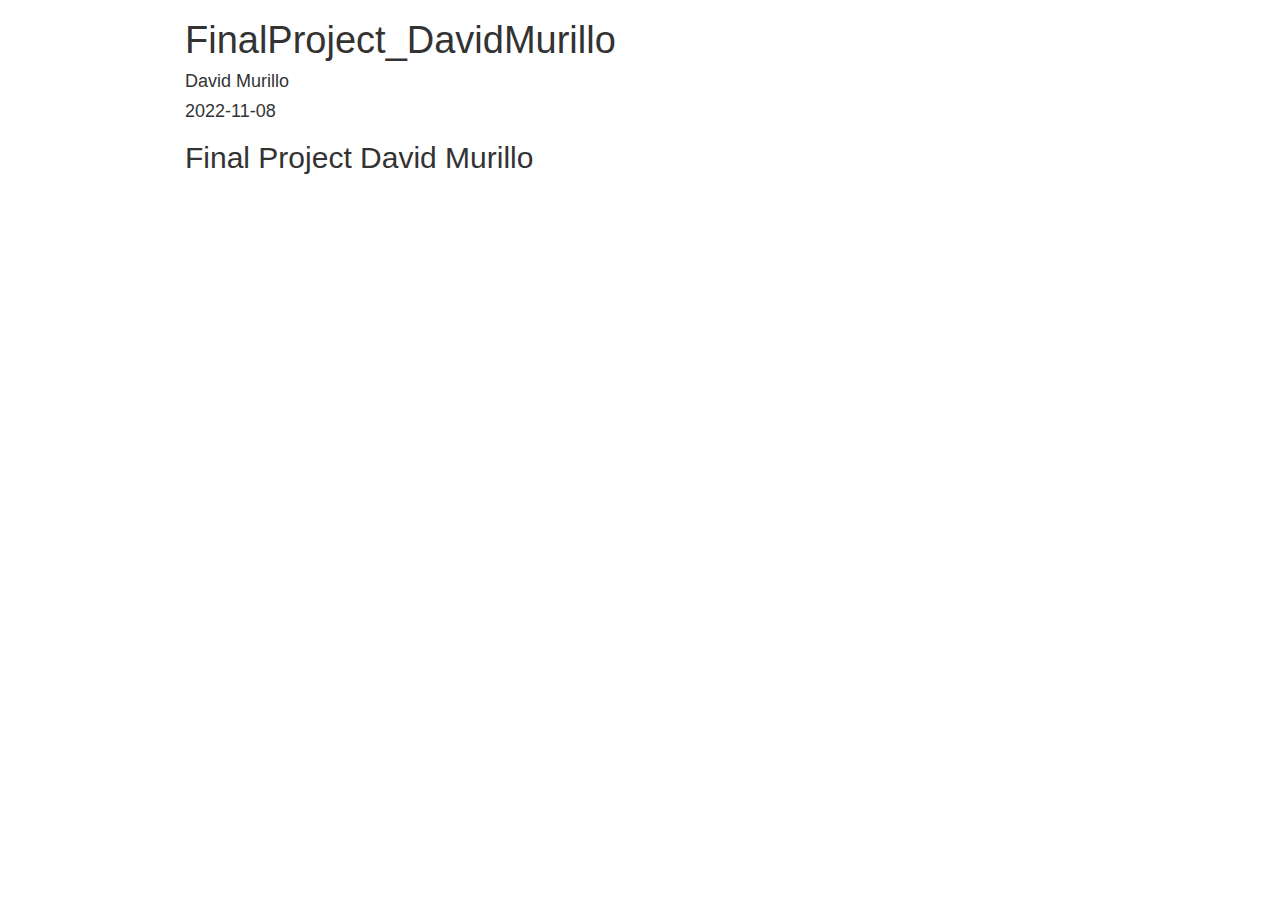
==== docs/index.html @ 66c5ae72 "Add files via upload" ====
<!DOCTYPE html>

<html>

<head>

<meta charset="utf-8" />
<meta name="generator" content="pandoc" />
<meta http-equiv="X-UA-Compatible" content="IE=EDGE" />


<meta name="author" content="David Murillo" />

<meta name="date" content="2022-11-08" />

<title>FinalProject_DavidMurillo</title>

<script>// Pandoc 2.9 adds attributes on both header and div. We remove the former (to
// be compatible with the behavior of Pandoc < 2.8).
document.addEventListener('DOMContentLoaded', function(e) {
  var hs = document.querySelectorAll("div.section[class*='level'] > :first-child");
  var i, h, a;
  for (i = 0; i < hs.length; i++) {
    h = hs[i];
    if (!/^h[1-6]$/i.test(h.tagName)) continue;  // it should be a header h1-h6
    a = h.attributes;
    while (a.length > 0) h.removeAttribute(a[0].name);
  }
});
</script>
<script>/*! jQuery v3.6.0 | (c) OpenJS Foundation and other contributors | jquery.org/license */
!function(e,t){"use strict";"object"==typeof module&&"object"==typeof module.exports?module.exports=e.document?t(e,!0):function(e){if(!e.document)throw new Error("jQuery requires a window with a document");return t(e)}:t(e)}("undefined"!=typeof window?window:this,function(C,e){"use strict";var t=[],r=Object.getPrototypeOf,s=t.slice,g=t.flat?function(e){return t.flat.call(e)}:function(e){return t.concat.apply([],e)},u=t.push,i=t.indexOf,n={},o=n.toString,v=n.hasOwnProperty,a=v.toString,l=a.call(Object),y={},m=function(e){return"function"==typeof e&&"number"!=typeof e.nodeType&&"function"!=typeof e.item},x=function(e){return null!=e&&e===e.window},E=C.document,c={type:!0,src:!0,nonce:!0,noModule:!0};function b(e,t,n){var r,i,o=(n=n||E).createElement("script");if(o.text=e,t)for(r in c)(i=t[r]||t.getAttribute&&t.getAttribute(r))&&o.setAttribute(r,i);n.head.appendChild(o).parentNode.removeChild(o)}function w(e){return null==e?e+"":"object"==typeof e||"function"==typeof e?n[o.call(e)]||"object":typeof e}var f="3.6.0",S=function(e,t){return new S.fn.init(e,t)};function p(e){var t=!!e&&"length"in e&&e.length,n=w(e);return!m(e)&&!x(e)&&("array"===n||0===t||"number"==typeof t&&0<t&&t-1 in e)}S.fn=S.prototype={jquery:f,constructor:S,length:0,toArray:function(){return s.call(this)},get:function(e){return null==e?s.call(this):e<0?this[e+this.length]:this[e]},pushStack:function(e){var t=S.merge(this.constructor(),e);return t.prevObject=this,t},each:function(e){return S.each(this,e)},map:function(n){return this.pushStack(S.map(this,function(e,t){return n.call(e,t,e)}))},slice:function(){return this.pushStack(s.apply(this,arguments))},first:function(){return this.eq(0)},last:function(){return this.eq(-1)},even:function(){return this.pushStack(S.grep(this,function(e,t){return(t+1)%2}))},odd:function(){return this.pushStack(S.grep(this,function(e,t){return t%2}))},eq:function(e){var t=this.length,n=+e+(e<0?t:0);return this.pushStack(0<=n&&n<t?[this[n]]:[])},end:function(){return this.prevObject||this.constructor()},push:u,sort:t.sort,splice:t.splice},S.extend=S.fn.extend=function(){var e,t,n,r,i,o,a=arguments[0]||{},s=1,u=arguments.length,l=!1;for("boolean"==typeof a&&(l=a,a=arguments[s]||{},s++),"object"==typeof a||m(a)||(a={}),s===u&&(a=this,s--);s<u;s++)if(null!=(e=arguments[s]))for(t in e)r=e[t],"__proto__"!==t&&a!==r&&(l&&r&&(S.isPlainObject(r)||(i=Array.isArray(r)))?(n=a[t],o=i&&!Array.isArray(n)?[]:i||S.isPlainObject(n)?n:{},i=!1,a[t]=S.extend(l,o,r)):void 0!==r&&(a[t]=r));return a},S.extend({expando:"jQuery"+(f+Math.random()).replace(/\D/g,""),isReady:!0,error:function(e){throw new Error(e)},noop:function(){},isPlainObject:function(e){var t,n;return!(!e||"[object Object]"!==o.call(e))&&(!(t=r(e))||"function"==typeof(n=v.call(t,"constructor")&&t.constructor)&&a.call(n)===l)},isEmptyObject:function(e){var t;for(t in e)return!1;return!0},globalEval:function(e,t,n){b(e,{nonce:t&&t.nonce},n)},each:function(e,t){var n,r=0;if(p(e)){for(n=e.length;r<n;r++)if(!1===t.call(e[r],r,e[r]))break}else for(r in e)if(!1===t.call(e[r],r,e[r]))break;return e},makeArray:function(e,t){var n=t||[];return null!=e&&(p(Object(e))?S.merge(n,"string"==typeof e?[e]:e):u.call(n,e)),n},inArray:function(e,t,n){return null==t?-1:i.call(t,e,n)},merge:function(e,t){for(var n=+t.length,r=0,i=e.length;r<n;r++)e[i++]=t[r];return e.length=i,e},grep:function(e,t,n){for(var r=[],i=0,o=e.length,a=!n;i<o;i++)!t(e[i],i)!==a&&r.push(e[i]);return r},map:function(e,t,n){var r,i,o=0,a=[];if(p(e))for(r=e.length;o<r;o++)null!=(i=t(e[o],o,n))&&a.push(i);else for(o in e)null!=(i=t(e[o],o,n))&&a.push(i);return g(a)},guid:1,support:y}),"function"==typeof Symbol&&(S.fn[Symbol.iterator]=t[Symbol.iterator]),S.each("Boolean Number String Function Array Date RegExp Object Error Symbol".split(" "),function(e,t){n["[object "+t+"]"]=t.toLowerCase()});var d=function(n){var e,d,b,o,i,h,f,g,w,u,l,T,C,a,E,v,s,c,y,S="sizzle"+1*new Date,p=n.document,k=0,r=0,m=ue(),x=ue(),A=ue(),N=ue(),j=function(e,t){return e===t&&(l=!0),0},D={}.hasOwnProperty,t=[],q=t.pop,L=t.push,H=t.push,O=t.slice,P=function(e,t){for(var n=0,r=e.length;n<r;n++)if(e[n]===t)return n;return-1},R="checked|selected|async|autofocus|autoplay|controls|defer|disabled|hidden|ismap|loop|multiple|open|readonly|required|scoped",M="[\\x20\\t\\r\\n\\f]",I="(?:\\\\[\\da-fA-F]{1,6}"+M+"?|\\\\[^\\r\\n\\f]|[\\w-]|[^\0-\\x7f])+",W="\\["+M+"*("+I+")(?:"+M+"*([*^$|!~]?=)"+M+"*(?:'((?:\\\\.|[^\\\\'])*)'|\"((?:\\\\.|[^\\\\\"])*)\"|("+I+"))|)"+M+"*\\]",F=":("+I+")(?:\\((('((?:\\\\.|[^\\\\'])*)'|\"((?:\\\\.|[^\\\\\"])*)\")|((?:\\\\.|[^\\\\()[\\]]|"+W+")*)|.*)\\)|)",B=new RegExp(M+"+","g"),$=new RegExp("^"+M+"+|((?:^|[^\\\\])(?:\\\\.)*)"+M+"+$","g"),_=new RegExp("^"+M+"*,"+M+"*"),z=new RegExp("^"+M+"*([>+~]|"+M+")"+M+"*"),U=new RegExp(M+"|>"),X=new RegExp(F),V=new RegExp("^"+I+"$"),G={ID:new RegExp("^#("+I+")"),CLASS:new RegExp("^\\.("+I+")"),TAG:new RegExp("^("+I+"|[*])"),ATTR:new RegExp("^"+W),PSEUDO:new RegExp("^"+F),CHILD:new RegExp("^:(only|first|last|nth|nth-last)-(child|of-type)(?:\\("+M+"*(even|odd|(([+-]|)(\\d*)n|)"+M+"*(?:([+-]|)"+M+"*(\\d+)|))"+M+"*\\)|)","i"),bool:new RegExp("^(?:"+R+")$","i"),needsContext:new RegExp("^"+M+"*[>+~]|:(even|odd|eq|gt|lt|nth|first|last)(?:\\("+M+"*((?:-\\d)?\\d*)"+M+"*\\)|)(?=[^-]|$)","i")},Y=/HTML$/i,Q=/^(?:input|select|textarea|button)$/i,J=/^h\d$/i,K=/^[^{]+\{\s*\[native \w/,Z=/^(?:#([\w-]+)|(\w+)|\.([\w-]+))$/,ee=/[+~]/,te=new RegExp("\\\\[\\da-fA-F]{1,6}"+M+"?|\\\\([^\\r\\n\\f])","g"),ne=function(e,t){var n="0x"+e.slice(1)-65536;return t||(n<0?String.fromCharCode(n+65536):String.fromCharCode(n>>10|55296,1023&n|56320))},re=/([\0-\x1f\x7f]|^-?\d)|^-$|[^\0-\x1f\x7f-\uFFFF\w-]/g,ie=function(e,t){return t?"\0"===e?"\ufffd":e.slice(0,-1)+"\\"+e.charCodeAt(e.length-1).toString(16)+" ":"\\"+e},oe=function(){T()},ae=be(function(e){return!0===e.disabled&&"fieldset"===e.nodeName.toLowerCase()},{dir:"parentNode",next:"legend"});try{H.apply(t=O.call(p.childNodes),p.childNodes),t[p.childNodes.length].nodeType}catch(e){H={apply:t.length?function(e,t){L.apply(e,O.call(t))}:function(e,t){var n=e.length,r=0;while(e[n++]=t[r++]);e.length=n-1}}}function se(t,e,n,r){var i,o,a,s,u,l,c,f=e&&e.ownerDocument,p=e?e.nodeType:9;if(n=n||[],"string"!=typeof t||!t||1!==p&&9!==p&&11!==p)return n;if(!r&&(T(e),e=e||C,E)){if(11!==p&&(u=Z.exec(t)))if(i=u[1]){if(9===p){if(!(a=e.getElementById(i)))return n;if(a.id===i)return n.push(a),n}else if(f&&(a=f.getElementById(i))&&y(e,a)&&a.id===i)return n.push(a),n}else{if(u[2])return H.apply(n,e.getElementsByTagName(t)),n;if((i=u[3])&&d.getElementsByClassName&&e.getElementsByClassName)return H.apply(n,e.getElementsByClassName(i)),n}if(d.qsa&&!N[t+" "]&&(!v||!v.test(t))&&(1!==p||"object"!==e.nodeName.toLowerCase())){if(c=t,f=e,1===p&&(U.test(t)||z.test(t))){(f=ee.test(t)&&ye(e.parentNode)||e)===e&&d.scope||((s=e.getAttribute("id"))?s=s.replace(re,ie):e.setAttribute("id",s=S)),o=(l=h(t)).length;while(o--)l[o]=(s?"#"+s:":scope")+" "+xe(l[o]);c=l.join(",")}try{return H.apply(n,f.querySelectorAll(c)),n}catch(e){N(t,!0)}finally{s===S&&e.removeAttribute("id")}}}return g(t.replace($,"$1"),e,n,r)}function ue(){var r=[];return function e(t,n){return r.push(t+" ")>b.cacheLength&&delete e[r.shift()],e[t+" "]=n}}function le(e){return e[S]=!0,e}function ce(e){var t=C.createElement("fieldset");try{return!!e(t)}catch(e){return!1}finally{t.parentNode&&t.parentNode.removeChild(t),t=null}}function fe(e,t){var n=e.split("|"),r=n.length;while(r--)b.attrHandle[n[r]]=t}function pe(e,t){var n=t&&e,r=n&&1===e.nodeType&&1===t.nodeType&&e.sourceIndex-t.sourceIndex;if(r)return r;if(n)while(n=n.nextSibling)if(n===t)return-1;return e?1:-1}function de(t){return function(e){return"input"===e.nodeName.toLowerCase()&&e.type===t}}function he(n){return function(e){var t=e.nodeName.toLowerCase();return("input"===t||"button"===t)&&e.type===n}}function ge(t){return function(e){return"form"in e?e.parentNode&&!1===e.disabled?"label"in e?"label"in e.parentNode?e.parentNode.disabled===t:e.disabled===t:e.isDisabled===t||e.isDisabled!==!t&&ae(e)===t:e.disabled===t:"label"in e&&e.disabled===t}}function ve(a){return le(function(o){return o=+o,le(function(e,t){var n,r=a([],e.length,o),i=r.length;while(i--)e[n=r[i]]&&(e[n]=!(t[n]=e[n]))})})}function ye(e){return e&&"undefined"!=typeof e.getElementsByTagName&&e}for(e in d=se.support={},i=se.isXML=function(e){var t=e&&e.namespaceURI,n=e&&(e.ownerDocument||e).documentElement;return!Y.test(t||n&&n.nodeName||"HTML")},T=se.setDocument=function(e){var t,n,r=e?e.ownerDocument||e:p;return r!=C&&9===r.nodeType&&r.documentElement&&(a=(C=r).documentElement,E=!i(C),p!=C&&(n=C.defaultView)&&n.top!==n&&(n.addEventListener?n.addEventListener("unload",oe,!1):n.attachEvent&&n.attachEvent("onunload",oe)),d.scope=ce(function(e){return a.appendChild(e).appendChild(C.createElement("div")),"undefined"!=typeof e.querySelectorAll&&!e.querySelectorAll(":scope fieldset div").length}),d.attributes=ce(function(e){return e.className="i",!e.getAttribute("className")}),d.getElementsByTagName=ce(function(e){return e.appendChild(C.createComment("")),!e.getElementsByTagName("*").length}),d.getElementsByClassName=K.test(C.getElementsByClassName),d.getById=ce(function(e){return a.appendChild(e).id=S,!C.getElementsByName||!C.getElementsByName(S).length}),d.getById?(b.filter.ID=function(e){var t=e.replace(te,ne);return function(e){return e.getAttribute("id")===t}},b.find.ID=function(e,t){if("undefined"!=typeof t.getElementById&&E){var n=t.getElementById(e);return n?[n]:[]}}):(b.filter.ID=function(e){var n=e.replace(te,ne);return function(e){var t="undefined"!=typeof e.getAttributeNode&&e.getAttributeNode("id");return t&&t.value===n}},b.find.ID=function(e,t){if("undefined"!=typeof t.getElementById&&E){var n,r,i,o=t.getElementById(e);if(o){if((n=o.getAttributeNode("id"))&&n.value===e)return[o];i=t.getElementsByName(e),r=0;while(o=i[r++])if((n=o.getAttributeNode("id"))&&n.value===e)return[o]}return[]}}),b.find.TAG=d.getElementsByTagName?function(e,t){return"undefined"!=typeof t.getElementsByTagName?t.getElementsByTagName(e):d.qsa?t.querySelectorAll(e):void 0}:function(e,t){var n,r=[],i=0,o=t.getElementsByTagName(e);if("*"===e){while(n=o[i++])1===n.nodeType&&r.push(n);return r}return o},b.find.CLASS=d.getElementsByClassName&&function(e,t){if("undefined"!=typeof t.getElementsByClassName&&E)return t.getElementsByClassName(e)},s=[],v=[],(d.qsa=K.test(C.querySelectorAll))&&(ce(function(e){var t;a.appendChild(e).innerHTML="<a id='"+S+"'></a><select id='"+S+"-\r\\' msallowcapture=''><option selected=''></option></select>",e.querySelectorAll("[msallowcapture^='']").length&&v.push("[*^$]="+M+"*(?:''|\"\")"),e.querySelectorAll("[selected]").length||v.push("\\["+M+"*(?:value|"+R+")"),e.querySelectorAll("[id~="+S+"-]").length||v.push("~="),(t=C.createElement("input")).setAttribute("name",""),e.appendChild(t),e.querySelectorAll("[name='']").length||v.push("\\["+M+"*name"+M+"*="+M+"*(?:''|\"\")"),e.querySelectorAll(":checked").length||v.push(":checked"),e.querySelectorAll("a#"+S+"+*").length||v.push(".#.+[+~]"),e.querySelectorAll("\\\f"),v.push("[\\r\\n\\f]")}),ce(function(e){e.innerHTML="<a href='' disabled='disabled'></a><select disabled='disabled'><option/></select>";var t=C.createElement("input");t.setAttribute("type","hidden"),e.appendChild(t).setAttribute("name","D"),e.querySelectorAll("[name=d]").length&&v.push("name"+M+"*[*^$|!~]?="),2!==e.querySelectorAll(":enabled").length&&v.push(":enabled",":disabled"),a.appendChild(e).disabled=!0,2!==e.querySelectorAll(":disabled").length&&v.push(":enabled",":disabled"),e.querySelectorAll("*,:x"),v.push(",.*:")})),(d.matchesSelector=K.test(c=a.matches||a.webkitMatchesSelector||a.mozMatchesSelector||a.oMatchesSelector||a.msMatchesSelector))&&ce(function(e){d.disconnectedMatch=c.call(e,"*"),c.call(e,"[s!='']:x"),s.push("!=",F)}),v=v.length&&new RegExp(v.join("|")),s=s.length&&new RegExp(s.join("|")),t=K.test(a.compareDocumentPosition),y=t||K.test(a.contains)?function(e,t){var n=9===e.nodeType?e.documentElement:e,r=t&&t.parentNode;return e===r||!(!r||1!==r.nodeType||!(n.contains?n.contains(r):e.compareDocumentPosition&&16&e.compareDocumentPosition(r)))}:function(e,t){if(t)while(t=t.parentNode)if(t===e)return!0;return!1},j=t?function(e,t){if(e===t)return l=!0,0;var n=!e.compareDocumentPosition-!t.compareDocumentPosition;return n||(1&(n=(e.ownerDocument||e)==(t.ownerDocument||t)?e.compareDocumentPosition(t):1)||!d.sortDetached&&t.compareDocumentPosition(e)===n?e==C||e.ownerDocument==p&&y(p,e)?-1:t==C||t.ownerDocument==p&&y(p,t)?1:u?P(u,e)-P(u,t):0:4&n?-1:1)}:function(e,t){if(e===t)return l=!0,0;var n,r=0,i=e.parentNode,o=t.parentNode,a=[e],s=[t];if(!i||!o)return e==C?-1:t==C?1:i?-1:o?1:u?P(u,e)-P(u,t):0;if(i===o)return pe(e,t);n=e;while(n=n.parentNode)a.unshift(n);n=t;while(n=n.parentNode)s.unshift(n);while(a[r]===s[r])r++;return r?pe(a[r],s[r]):a[r]==p?-1:s[r]==p?1:0}),C},se.matches=function(e,t){return se(e,null,null,t)},se.matchesSelector=function(e,t){if(T(e),d.matchesSelector&&E&&!N[t+" "]&&(!s||!s.test(t))&&(!v||!v.test(t)))try{var n=c.call(e,t);if(n||d.disconnectedMatch||e.document&&11!==e.document.nodeType)return n}catch(e){N(t,!0)}return 0<se(t,C,null,[e]).length},se.contains=function(e,t){return(e.ownerDocument||e)!=C&&T(e),y(e,t)},se.attr=function(e,t){(e.ownerDocument||e)!=C&&T(e);var n=b.attrHandle[t.toLowerCase()],r=n&&D.call(b.attrHandle,t.toLowerCase())?n(e,t,!E):void 0;return void 0!==r?r:d.attributes||!E?e.getAttribute(t):(r=e.getAttributeNode(t))&&r.specified?r.value:null},se.escape=function(e){return(e+"").replace(re,ie)},se.error=function(e){throw new Error("Syntax error, unrecognized expression: "+e)},se.uniqueSort=function(e){var t,n=[],r=0,i=0;if(l=!d.detectDuplicates,u=!d.sortStable&&e.slice(0),e.sort(j),l){while(t=e[i++])t===e[i]&&(r=n.push(i));while(r--)e.splice(n[r],1)}return u=null,e},o=se.getText=function(e){var t,n="",r=0,i=e.nodeType;if(i){if(1===i||9===i||11===i){if("string"==typeof e.textContent)return e.textContent;for(e=e.firstChild;e;e=e.nextSibling)n+=o(e)}else if(3===i||4===i)return e.nodeValue}else while(t=e[r++])n+=o(t);return n},(b=se.selectors={cacheLength:50,createPseudo:le,match:G,attrHandle:{},find:{},relative:{">":{dir:"parentNode",first:!0}," ":{dir:"parentNode"},"+":{dir:"previousSibling",first:!0},"~":{dir:"previousSibling"}},preFilter:{ATTR:function(e){return e[1]=e[1].replace(te,ne),e[3]=(e[3]||e[4]||e[5]||"").replace(te,ne),"~="===e[2]&&(e[3]=" "+e[3]+" "),e.slice(0,4)},CHILD:function(e){return e[1]=e[1].toLowerCase(),"nth"===e[1].slice(0,3)?(e[3]||se.error(e[0]),e[4]=+(e[4]?e[5]+(e[6]||1):2*("even"===e[3]||"odd"===e[3])),e[5]=+(e[7]+e[8]||"odd"===e[3])):e[3]&&se.error(e[0]),e},PSEUDO:function(e){var t,n=!e[6]&&e[2];return G.CHILD.test(e[0])?null:(e[3]?e[2]=e[4]||e[5]||"":n&&X.test(n)&&(t=h(n,!0))&&(t=n.indexOf(")",n.length-t)-n.length)&&(e[0]=e[0].slice(0,t),e[2]=n.slice(0,t)),e.slice(0,3))}},filter:{TAG:function(e){var t=e.replace(te,ne).toLowerCase();return"*"===e?function(){return!0}:function(e){return e.nodeName&&e.nodeName.toLowerCase()===t}},CLASS:function(e){var t=m[e+" "];return t||(t=new RegExp("(^|"+M+")"+e+"("+M+"|$)"))&&m(e,function(e){return t.test("string"==typeof e.className&&e.className||"undefined"!=typeof e.getAttribute&&e.getAttribute("class")||"")})},ATTR:function(n,r,i){return function(e){var t=se.attr(e,n);return null==t?"!="===r:!r||(t+="","="===r?t===i:"!="===r?t!==i:"^="===r?i&&0===t.indexOf(i):"*="===r?i&&-1<t.indexOf(i):"$="===r?i&&t.slice(-i.length)===i:"~="===r?-1<(" "+t.replace(B," ")+" ").indexOf(i):"|="===r&&(t===i||t.slice(0,i.length+1)===i+"-"))}},CHILD:function(h,e,t,g,v){var y="nth"!==h.slice(0,3),m="last"!==h.slice(-4),x="of-type"===e;return 1===g&&0===v?function(e){return!!e.parentNode}:function(e,t,n){var r,i,o,a,s,u,l=y!==m?"nextSibling":"previousSibling",c=e.parentNode,f=x&&e.nodeName.toLowerCase(),p=!n&&!x,d=!1;if(c){if(y){while(l){a=e;while(a=a[l])if(x?a.nodeName.toLowerCase()===f:1===a.nodeType)return!1;u=l="only"===h&&!u&&"nextSibling"}return!0}if(u=[m?c.firstChild:c.lastChild],m&&p){d=(s=(r=(i=(o=(a=c)[S]||(a[S]={}))[a.uniqueID]||(o[a.uniqueID]={}))[h]||[])[0]===k&&r[1])&&r[2],a=s&&c.childNodes[s];while(a=++s&&a&&a[l]||(d=s=0)||u.pop())if(1===a.nodeType&&++d&&a===e){i[h]=[k,s,d];break}}else if(p&&(d=s=(r=(i=(o=(a=e)[S]||(a[S]={}))[a.uniqueID]||(o[a.uniqueID]={}))[h]||[])[0]===k&&r[1]),!1===d)while(a=++s&&a&&a[l]||(d=s=0)||u.pop())if((x?a.nodeName.toLowerCase()===f:1===a.nodeType)&&++d&&(p&&((i=(o=a[S]||(a[S]={}))[a.uniqueID]||(o[a.uniqueID]={}))[h]=[k,d]),a===e))break;return(d-=v)===g||d%g==0&&0<=d/g}}},PSEUDO:function(e,o){var t,a=b.pseudos[e]||b.setFilters[e.toLowerCase()]||se.error("unsupported pseudo: "+e);return a[S]?a(o):1<a.length?(t=[e,e,"",o],b.setFilters.hasOwnProperty(e.toLowerCase())?le(function(e,t){var n,r=a(e,o),i=r.length;while(i--)e[n=P(e,r[i])]=!(t[n]=r[i])}):function(e){return a(e,0,t)}):a}},pseudos:{not:le(function(e){var r=[],i=[],s=f(e.replace($,"$1"));return s[S]?le(function(e,t,n,r){var i,o=s(e,null,r,[]),a=e.length;while(a--)(i=o[a])&&(e[a]=!(t[a]=i))}):function(e,t,n){return r[0]=e,s(r,null,n,i),r[0]=null,!i.pop()}}),has:le(function(t){return function(e){return 0<se(t,e).length}}),contains:le(function(t){return t=t.replace(te,ne),function(e){return-1<(e.textContent||o(e)).indexOf(t)}}),lang:le(function(n){return V.test(n||"")||se.error("unsupported lang: "+n),n=n.replace(te,ne).toLowerCase(),function(e){var t;do{if(t=E?e.lang:e.getAttribute("xml:lang")||e.getAttribute("lang"))return(t=t.toLowerCase())===n||0===t.indexOf(n+"-")}while((e=e.parentNode)&&1===e.nodeType);return!1}}),target:function(e){var t=n.location&&n.location.hash;return t&&t.slice(1)===e.id},root:function(e){return e===a},focus:function(e){return e===C.activeElement&&(!C.hasFocus||C.hasFocus())&&!!(e.type||e.href||~e.tabIndex)},enabled:ge(!1),disabled:ge(!0),checked:function(e){var t=e.nodeName.toLowerCase();return"input"===t&&!!e.checked||"option"===t&&!!e.selected},selected:function(e){return e.parentNode&&e.parentNode.selectedIndex,!0===e.selected},empty:function(e){for(e=e.firstChild;e;e=e.nextSibling)if(e.nodeType<6)return!1;return!0},parent:function(e){return!b.pseudos.empty(e)},header:function(e){return J.test(e.nodeName)},input:function(e){return Q.test(e.nodeName)},button:function(e){var t=e.nodeName.toLowerCase();return"input"===t&&"button"===e.type||"button"===t},text:function(e){var t;return"input"===e.nodeName.toLowerCase()&&"text"===e.type&&(null==(t=e.getAttribute("type"))||"text"===t.toLowerCase())},first:ve(function(){return[0]}),last:ve(function(e,t){return[t-1]}),eq:ve(function(e,t,n){return[n<0?n+t:n]}),even:ve(function(e,t){for(var n=0;n<t;n+=2)e.push(n);return e}),odd:ve(function(e,t){for(var n=1;n<t;n+=2)e.push(n);return e}),lt:ve(function(e,t,n){for(var r=n<0?n+t:t<n?t:n;0<=--r;)e.push(r);return e}),gt:ve(function(e,t,n){for(var r=n<0?n+t:n;++r<t;)e.push(r);return e})}}).pseudos.nth=b.pseudos.eq,{radio:!0,checkbox:!0,file:!0,password:!0,image:!0})b.pseudos[e]=de(e);for(e in{submit:!0,reset:!0})b.pseudos[e]=he(e);function me(){}function xe(e){for(var t=0,n=e.length,r="";t<n;t++)r+=e[t].value;return r}function be(s,e,t){var u=e.dir,l=e.next,c=l||u,f=t&&"parentNode"===c,p=r++;return e.first?function(e,t,n){while(e=e[u])if(1===e.nodeType||f)return s(e,t,n);return!1}:function(e,t,n){var r,i,o,a=[k,p];if(n){while(e=e[u])if((1===e.nodeType||f)&&s(e,t,n))return!0}else while(e=e[u])if(1===e.nodeType||f)if(i=(o=e[S]||(e[S]={}))[e.uniqueID]||(o[e.uniqueID]={}),l&&l===e.nodeName.toLowerCase())e=e[u]||e;else{if((r=i[c])&&r[0]===k&&r[1]===p)return a[2]=r[2];if((i[c]=a)[2]=s(e,t,n))return!0}return!1}}function we(i){return 1<i.length?function(e,t,n){var r=i.length;while(r--)if(!i[r](e,t,n))return!1;return!0}:i[0]}function Te(e,t,n,r,i){for(var o,a=[],s=0,u=e.length,l=null!=t;s<u;s++)(o=e[s])&&(n&&!n(o,r,i)||(a.push(o),l&&t.push(s)));return a}function Ce(d,h,g,v,y,e){return v&&!v[S]&&(v=Ce(v)),y&&!y[S]&&(y=Ce(y,e)),le(function(e,t,n,r){var i,o,a,s=[],u=[],l=t.length,c=e||function(e,t,n){for(var r=0,i=t.length;r<i;r++)se(e,t[r],n);return n}(h||"*",n.nodeType?[n]:n,[]),f=!d||!e&&h?c:Te(c,s,d,n,r),p=g?y||(e?d:l||v)?[]:t:f;if(g&&g(f,p,n,r),v){i=Te(p,u),v(i,[],n,r),o=i.length;while(o--)(a=i[o])&&(p[u[o]]=!(f[u[o]]=a))}if(e){if(y||d){if(y){i=[],o=p.length;while(o--)(a=p[o])&&i.push(f[o]=a);y(null,p=[],i,r)}o=p.length;while(o--)(a=p[o])&&-1<(i=y?P(e,a):s[o])&&(e[i]=!(t[i]=a))}}else p=Te(p===t?p.splice(l,p.length):p),y?y(null,t,p,r):H.apply(t,p)})}function Ee(e){for(var i,t,n,r=e.length,o=b.relative[e[0].type],a=o||b.relative[" "],s=o?1:0,u=be(function(e){return e===i},a,!0),l=be(function(e){return-1<P(i,e)},a,!0),c=[function(e,t,n){var r=!o&&(n||t!==w)||((i=t).nodeType?u(e,t,n):l(e,t,n));return i=null,r}];s<r;s++)if(t=b.relative[e[s].type])c=[be(we(c),t)];else{if((t=b.filter[e[s].type].apply(null,e[s].matches))[S]){for(n=++s;n<r;n++)if(b.relative[e[n].type])break;return Ce(1<s&&we(c),1<s&&xe(e.slice(0,s-1).concat({value:" "===e[s-2].type?"*":""})).replace($,"$1"),t,s<n&&Ee(e.slice(s,n)),n<r&&Ee(e=e.slice(n)),n<r&&xe(e))}c.push(t)}return we(c)}return me.prototype=b.filters=b.pseudos,b.setFilters=new me,h=se.tokenize=function(e,t){var n,r,i,o,a,s,u,l=x[e+" "];if(l)return t?0:l.slice(0);a=e,s=[],u=b.preFilter;while(a){for(o in n&&!(r=_.exec(a))||(r&&(a=a.slice(r[0].length)||a),s.push(i=[])),n=!1,(r=z.exec(a))&&(n=r.shift(),i.push({value:n,type:r[0].replace($," ")}),a=a.slice(n.length)),b.filter)!(r=G[o].exec(a))||u[o]&&!(r=u[o](r))||(n=r.shift(),i.push({value:n,type:o,matches:r}),a=a.slice(n.length));if(!n)break}return t?a.length:a?se.error(e):x(e,s).slice(0)},f=se.compile=function(e,t){var n,v,y,m,x,r,i=[],o=[],a=A[e+" "];if(!a){t||(t=h(e)),n=t.length;while(n--)(a=Ee(t[n]))[S]?i.push(a):o.push(a);(a=A(e,(v=o,m=0<(y=i).length,x=0<v.length,r=function(e,t,n,r,i){var o,a,s,u=0,l="0",c=e&&[],f=[],p=w,d=e||x&&b.find.TAG("*",i),h=k+=null==p?1:Math.random()||.1,g=d.length;for(i&&(w=t==C||t||i);l!==g&&null!=(o=d[l]);l++){if(x&&o){a=0,t||o.ownerDocument==C||(T(o),n=!E);while(s=v[a++])if(s(o,t||C,n)){r.push(o);break}i&&(k=h)}m&&((o=!s&&o)&&u--,e&&c.push(o))}if(u+=l,m&&l!==u){a=0;while(s=y[a++])s(c,f,t,n);if(e){if(0<u)while(l--)c[l]||f[l]||(f[l]=q.call(r));f=Te(f)}H.apply(r,f),i&&!e&&0<f.length&&1<u+y.length&&se.uniqueSort(r)}return i&&(k=h,w=p),c},m?le(r):r))).selector=e}return a},g=se.select=function(e,t,n,r){var i,o,a,s,u,l="function"==typeof e&&e,c=!r&&h(e=l.selector||e);if(n=n||[],1===c.length){if(2<(o=c[0]=c[0].slice(0)).length&&"ID"===(a=o[0]).type&&9===t.nodeType&&E&&b.relative[o[1].type]){if(!(t=(b.find.ID(a.matches[0].replace(te,ne),t)||[])[0]))return n;l&&(t=t.parentNode),e=e.slice(o.shift().value.length)}i=G.needsContext.test(e)?0:o.length;while(i--){if(a=o[i],b.relative[s=a.type])break;if((u=b.find[s])&&(r=u(a.matches[0].replace(te,ne),ee.test(o[0].type)&&ye(t.parentNode)||t))){if(o.splice(i,1),!(e=r.length&&xe(o)))return H.apply(n,r),n;break}}}return(l||f(e,c))(r,t,!E,n,!t||ee.test(e)&&ye(t.parentNode)||t),n},d.sortStable=S.split("").sort(j).join("")===S,d.detectDuplicates=!!l,T(),d.sortDetached=ce(function(e){return 1&e.compareDocumentPosition(C.createElement("fieldset"))}),ce(function(e){return e.innerHTML="<a href='#'></a>","#"===e.firstChild.getAttribute("href")})||fe("type|href|height|width",function(e,t,n){if(!n)return e.getAttribute(t,"type"===t.toLowerCase()?1:2)}),d.attributes&&ce(function(e){return e.innerHTML="<input/>",e.firstChild.setAttribute("value",""),""===e.firstChild.getAttribute("value")})||fe("value",function(e,t,n){if(!n&&"input"===e.nodeName.toLowerCase())return e.defaultValue}),ce(function(e){return null==e.getAttribute("disabled")})||fe(R,function(e,t,n){var r;if(!n)return!0===e[t]?t.toLowerCase():(r=e.getAttributeNode(t))&&r.specified?r.value:null}),se}(C);S.find=d,S.expr=d.selectors,S.expr[":"]=S.expr.pseudos,S.uniqueSort=S.unique=d.uniqueSort,S.text=d.getText,S.isXMLDoc=d.isXML,S.contains=d.contains,S.escapeSelector=d.escape;var h=function(e,t,n){var r=[],i=void 0!==n;while((e=e[t])&&9!==e.nodeType)if(1===e.nodeType){if(i&&S(e).is(n))break;r.push(e)}return r},T=function(e,t){for(var n=[];e;e=e.nextSibling)1===e.nodeType&&e!==t&&n.push(e);return n},k=S.expr.match.needsContext;function A(e,t){return e.nodeName&&e.nodeName.toLowerCase()===t.toLowerCase()}var N=/^<([a-z][^\/\0>:\x20\t\r\n\f]*)[\x20\t\r\n\f]*\/?>(?:<\/\1>|)$/i;function j(e,n,r){return m(n)?S.grep(e,function(e,t){return!!n.call(e,t,e)!==r}):n.nodeType?S.grep(e,function(e){return e===n!==r}):"string"!=typeof n?S.grep(e,function(e){return-1<i.call(n,e)!==r}):S.filter(n,e,r)}S.filter=function(e,t,n){var r=t[0];return n&&(e=":not("+e+")"),1===t.length&&1===r.nodeType?S.find.matchesSelector(r,e)?[r]:[]:S.find.matches(e,S.grep(t,function(e){return 1===e.nodeType}))},S.fn.extend({find:function(e){var t,n,r=this.length,i=this;if("string"!=typeof e)return this.pushStack(S(e).filter(function(){for(t=0;t<r;t++)if(S.contains(i[t],this))return!0}));for(n=this.pushStack([]),t=0;t<r;t++)S.find(e,i[t],n);return 1<r?S.uniqueSort(n):n},filter:function(e){return this.pushStack(j(this,e||[],!1))},not:function(e){return this.pushStack(j(this,e||[],!0))},is:function(e){return!!j(this,"string"==typeof e&&k.test(e)?S(e):e||[],!1).length}});var D,q=/^(?:\s*(<[\w\W]+>)[^>]*|#([\w-]+))$/;(S.fn.init=function(e,t,n){var r,i;if(!e)return this;if(n=n||D,"string"==typeof e){if(!(r="<"===e[0]&&">"===e[e.length-1]&&3<=e.length?[null,e,null]:q.exec(e))||!r[1]&&t)return!t||t.jquery?(t||n).find(e):this.constructor(t).find(e);if(r[1]){if(t=t instanceof S?t[0]:t,S.merge(this,S.parseHTML(r[1],t&&t.nodeType?t.ownerDocument||t:E,!0)),N.test(r[1])&&S.isPlainObject(t))for(r in t)m(this[r])?this[r](t[r]):this.attr(r,t[r]);return this}return(i=E.getElementById(r[2]))&&(this[0]=i,this.length=1),this}return e.nodeType?(this[0]=e,this.length=1,this):m(e)?void 0!==n.ready?n.ready(e):e(S):S.makeArray(e,this)}).prototype=S.fn,D=S(E);var L=/^(?:parents|prev(?:Until|All))/,H={children:!0,contents:!0,next:!0,prev:!0};function O(e,t){while((e=e[t])&&1!==e.nodeType);return e}S.fn.extend({has:function(e){var t=S(e,this),n=t.length;return this.filter(function(){for(var e=0;e<n;e++)if(S.contains(this,t[e]))return!0})},closest:function(e,t){var n,r=0,i=this.length,o=[],a="string"!=typeof e&&S(e);if(!k.test(e))for(;r<i;r++)for(n=this[r];n&&n!==t;n=n.parentNode)if(n.nodeType<11&&(a?-1<a.index(n):1===n.nodeType&&S.find.matchesSelector(n,e))){o.push(n);break}return this.pushStack(1<o.length?S.uniqueSort(o):o)},index:function(e){return e?"string"==typeof e?i.call(S(e),this[0]):i.call(this,e.jquery?e[0]:e):this[0]&&this[0].parentNode?this.first().prevAll().length:-1},add:function(e,t){return this.pushStack(S.uniqueSort(S.merge(this.get(),S(e,t))))},addBack:function(e){return this.add(null==e?this.prevObject:this.prevObject.filter(e))}}),S.each({parent:function(e){var t=e.parentNode;return t&&11!==t.nodeType?t:null},parents:function(e){return h(e,"parentNode")},parentsUntil:function(e,t,n){return h(e,"parentNode",n)},next:function(e){return O(e,"nextSibling")},prev:function(e){return O(e,"previousSibling")},nextAll:function(e){return h(e,"nextSibling")},prevAll:function(e){return h(e,"previousSibling")},nextUntil:function(e,t,n){return h(e,"nextSibling",n)},prevUntil:function(e,t,n){return h(e,"previousSibling",n)},siblings:function(e){return T((e.parentNode||{}).firstChild,e)},children:function(e){return T(e.firstChild)},contents:function(e){return null!=e.contentDocument&&r(e.contentDocument)?e.contentDocument:(A(e,"template")&&(e=e.content||e),S.merge([],e.childNodes))}},function(r,i){S.fn[r]=function(e,t){var n=S.map(this,i,e);return"Until"!==r.slice(-5)&&(t=e),t&&"string"==typeof t&&(n=S.filter(t,n)),1<this.length&&(H[r]||S.uniqueSort(n),L.test(r)&&n.reverse()),this.pushStack(n)}});var P=/[^\x20\t\r\n\f]+/g;function R(e){return e}function M(e){throw e}function I(e,t,n,r){var i;try{e&&m(i=e.promise)?i.call(e).done(t).fail(n):e&&m(i=e.then)?i.call(e,t,n):t.apply(void 0,[e].slice(r))}catch(e){n.apply(void 0,[e])}}S.Callbacks=function(r){var e,n;r="string"==typeof r?(e=r,n={},S.each(e.match(P)||[],function(e,t){n[t]=!0}),n):S.extend({},r);var i,t,o,a,s=[],u=[],l=-1,c=function(){for(a=a||r.once,o=i=!0;u.length;l=-1){t=u.shift();while(++l<s.length)!1===s[l].apply(t[0],t[1])&&r.stopOnFalse&&(l=s.length,t=!1)}r.memory||(t=!1),i=!1,a&&(s=t?[]:"")},f={add:function(){return s&&(t&&!i&&(l=s.length-1,u.push(t)),function n(e){S.each(e,function(e,t){m(t)?r.unique&&f.has(t)||s.push(t):t&&t.length&&"string"!==w(t)&&n(t)})}(arguments),t&&!i&&c()),this},remove:function(){return S.each(arguments,function(e,t){var n;while(-1<(n=S.inArray(t,s,n)))s.splice(n,1),n<=l&&l--}),this},has:function(e){return e?-1<S.inArray(e,s):0<s.length},empty:function(){return s&&(s=[]),this},disable:function(){return a=u=[],s=t="",this},disabled:function(){return!s},lock:function(){return a=u=[],t||i||(s=t=""),this},locked:function(){return!!a},fireWith:function(e,t){return a||(t=[e,(t=t||[]).slice?t.slice():t],u.push(t),i||c()),this},fire:function(){return f.fireWith(this,arguments),this},fired:function(){return!!o}};return f},S.extend({Deferred:function(e){var o=[["notify","progress",S.Callbacks("memory"),S.Callbacks("memory"),2],["resolve","done",S.Callbacks("once memory"),S.Callbacks("once memory"),0,"resolved"],["reject","fail",S.Callbacks("once memory"),S.Callbacks("once memory"),1,"rejected"]],i="pending",a={state:function(){return i},always:function(){return s.done(arguments).fail(arguments),this},"catch":function(e){return a.then(null,e)},pipe:function(){var i=arguments;return S.Deferred(function(r){S.each(o,function(e,t){var n=m(i[t[4]])&&i[t[4]];s[t[1]](function(){var e=n&&n.apply(this,arguments);e&&m(e.promise)?e.promise().progress(r.notify).done(r.resolve).fail(r.reject):r[t[0]+"With"](this,n?[e]:arguments)})}),i=null}).promise()},then:function(t,n,r){var u=0;function l(i,o,a,s){return function(){var n=this,r=arguments,e=function(){var e,t;if(!(i<u)){if((e=a.apply(n,r))===o.promise())throw new TypeError("Thenable self-resolution");t=e&&("object"==typeof e||"function"==typeof e)&&e.then,m(t)?s?t.call(e,l(u,o,R,s),l(u,o,M,s)):(u++,t.call(e,l(u,o,R,s),l(u,o,M,s),l(u,o,R,o.notifyWith))):(a!==R&&(n=void 0,r=[e]),(s||o.resolveWith)(n,r))}},t=s?e:function(){try{e()}catch(e){S.Deferred.exceptionHook&&S.Deferred.exceptionHook(e,t.stackTrace),u<=i+1&&(a!==M&&(n=void 0,r=[e]),o.rejectWith(n,r))}};i?t():(S.Deferred.getStackHook&&(t.stackTrace=S.Deferred.getStackHook()),C.setTimeout(t))}}return S.Deferred(function(e){o[0][3].add(l(0,e,m(r)?r:R,e.notifyWith)),o[1][3].add(l(0,e,m(t)?t:R)),o[2][3].add(l(0,e,m(n)?n:M))}).promise()},promise:function(e){return null!=e?S.extend(e,a):a}},s={};return S.each(o,function(e,t){var n=t[2],r=t[5];a[t[1]]=n.add,r&&n.add(function(){i=r},o[3-e][2].disable,o[3-e][3].disable,o[0][2].lock,o[0][3].lock),n.add(t[3].fire),s[t[0]]=function(){return s[t[0]+"With"](this===s?void 0:this,arguments),this},s[t[0]+"With"]=n.fireWith}),a.promise(s),e&&e.call(s,s),s},when:function(e){var n=arguments.length,t=n,r=Array(t),i=s.call(arguments),o=S.Deferred(),a=function(t){return function(e){r[t]=this,i[t]=1<arguments.length?s.call(arguments):e,--n||o.resolveWith(r,i)}};if(n<=1&&(I(e,o.done(a(t)).resolve,o.reject,!n),"pending"===o.state()||m(i[t]&&i[t].then)))return o.then();while(t--)I(i[t],a(t),o.reject);return o.promise()}});var W=/^(Eval|Internal|Range|Reference|Syntax|Type|URI)Error$/;S.Deferred.exceptionHook=function(e,t){C.console&&C.console.warn&&e&&W.test(e.name)&&C.console.warn("jQuery.Deferred exception: "+e.message,e.stack,t)},S.readyException=function(e){C.setTimeout(function(){throw e})};var F=S.Deferred();function B(){E.removeEventListener("DOMContentLoaded",B),C.removeEventListener("load",B),S.ready()}S.fn.ready=function(e){return F.then(e)["catch"](function(e){S.readyException(e)}),this},S.extend({isReady:!1,readyWait:1,ready:function(e){(!0===e?--S.readyWait:S.isReady)||(S.isReady=!0)!==e&&0<--S.readyWait||F.resolveWith(E,[S])}}),S.ready.then=F.then,"complete"===E.readyState||"loading"!==E.readyState&&!E.documentElement.doScroll?C.setTimeout(S.ready):(E.addEventListener("DOMContentLoaded",B),C.addEventListener("load",B));var $=function(e,t,n,r,i,o,a){var s=0,u=e.length,l=null==n;if("object"===w(n))for(s in i=!0,n)$(e,t,s,n[s],!0,o,a);else if(void 0!==r&&(i=!0,m(r)||(a=!0),l&&(a?(t.call(e,r),t=null):(l=t,t=function(e,t,n){return l.call(S(e),n)})),t))for(;s<u;s++)t(e[s],n,a?r:r.call(e[s],s,t(e[s],n)));return i?e:l?t.call(e):u?t(e[0],n):o},_=/^-ms-/,z=/-([a-z])/g;function U(e,t){return t.toUpperCase()}function X(e){return e.replace(_,"ms-").replace(z,U)}var V=function(e){return 1===e.nodeType||9===e.nodeType||!+e.nodeType};function G(){this.expando=S.expando+G.uid++}G.uid=1,G.prototype={cache:function(e){var t=e[this.expando];return t||(t={},V(e)&&(e.nodeType?e[this.expando]=t:Object.defineProperty(e,this.expando,{value:t,configurable:!0}))),t},set:function(e,t,n){var r,i=this.cache(e);if("string"==typeof t)i[X(t)]=n;else for(r in t)i[X(r)]=t[r];return i},get:function(e,t){return void 0===t?this.cache(e):e[this.expando]&&e[this.expando][X(t)]},access:function(e,t,n){return void 0===t||t&&"string"==typeof t&&void 0===n?this.get(e,t):(this.set(e,t,n),void 0!==n?n:t)},remove:function(e,t){var n,r=e[this.expando];if(void 0!==r){if(void 0!==t){n=(t=Array.isArray(t)?t.map(X):(t=X(t))in r?[t]:t.match(P)||[]).length;while(n--)delete r[t[n]]}(void 0===t||S.isEmptyObject(r))&&(e.nodeType?e[this.expando]=void 0:delete e[this.expando])}},hasData:function(e){var t=e[this.expando];return void 0!==t&&!S.isEmptyObject(t)}};var Y=new G,Q=new G,J=/^(?:\{[\w\W]*\}|\[[\w\W]*\])$/,K=/[A-Z]/g;function Z(e,t,n){var r,i;if(void 0===n&&1===e.nodeType)if(r="data-"+t.replace(K,"-$&").toLowerCase(),"string"==typeof(n=e.getAttribute(r))){try{n="true"===(i=n)||"false"!==i&&("null"===i?null:i===+i+""?+i:J.test(i)?JSON.parse(i):i)}catch(e){}Q.set(e,t,n)}else n=void 0;return n}S.extend({hasData:function(e){return Q.hasData(e)||Y.hasData(e)},data:function(e,t,n){return Q.access(e,t,n)},removeData:function(e,t){Q.remove(e,t)},_data:function(e,t,n){return Y.access(e,t,n)},_removeData:function(e,t){Y.remove(e,t)}}),S.fn.extend({data:function(n,e){var t,r,i,o=this[0],a=o&&o.attributes;if(void 0===n){if(this.length&&(i=Q.get(o),1===o.nodeType&&!Y.get(o,"hasDataAttrs"))){t=a.length;while(t--)a[t]&&0===(r=a[t].name).indexOf("data-")&&(r=X(r.slice(5)),Z(o,r,i[r]));Y.set(o,"hasDataAttrs",!0)}return i}return"object"==typeof n?this.each(function(){Q.set(this,n)}):$(this,function(e){var t;if(o&&void 0===e)return void 0!==(t=Q.get(o,n))?t:void 0!==(t=Z(o,n))?t:void 0;this.each(function(){Q.set(this,n,e)})},null,e,1<arguments.length,null,!0)},removeData:function(e){return this.each(function(){Q.remove(this,e)})}}),S.extend({queue:function(e,t,n){var r;if(e)return t=(t||"fx")+"queue",r=Y.get(e,t),n&&(!r||Array.isArray(n)?r=Y.access(e,t,S.makeArray(n)):r.push(n)),r||[]},dequeue:function(e,t){t=t||"fx";var n=S.queue(e,t),r=n.length,i=n.shift(),o=S._queueHooks(e,t);"inprogress"===i&&(i=n.shift(),r--),i&&("fx"===t&&n.unshift("inprogress"),delete o.stop,i.call(e,function(){S.dequeue(e,t)},o)),!r&&o&&o.empty.fire()},_queueHooks:function(e,t){var n=t+"queueHooks";return Y.get(e,n)||Y.access(e,n,{empty:S.Callbacks("once memory").add(function(){Y.remove(e,[t+"queue",n])})})}}),S.fn.extend({queue:function(t,n){var e=2;return"string"!=typeof t&&(n=t,t="fx",e--),arguments.length<e?S.queue(this[0],t):void 0===n?this:this.each(function(){var e=S.queue(this,t,n);S._queueHooks(this,t),"fx"===t&&"inprogress"!==e[0]&&S.dequeue(this,t)})},dequeue:function(e){return this.each(function(){S.dequeue(this,e)})},clearQueue:function(e){return this.queue(e||"fx",[])},promise:function(e,t){var n,r=1,i=S.Deferred(),o=this,a=this.length,s=function(){--r||i.resolveWith(o,[o])};"string"!=typeof e&&(t=e,e=void 0),e=e||"fx";while(a--)(n=Y.get(o[a],e+"queueHooks"))&&n.empty&&(r++,n.empty.add(s));return s(),i.promise(t)}});var ee=/[+-]?(?:\d*\.|)\d+(?:[eE][+-]?\d+|)/.source,te=new RegExp("^(?:([+-])=|)("+ee+")([a-z%]*)$","i"),ne=["Top","Right","Bottom","Left"],re=E.documentElement,ie=function(e){return S.contains(e.ownerDocument,e)},oe={composed:!0};re.getRootNode&&(ie=function(e){return S.contains(e.ownerDocument,e)||e.getRootNode(oe)===e.ownerDocument});var ae=function(e,t){return"none"===(e=t||e).style.display||""===e.style.display&&ie(e)&&"none"===S.css(e,"display")};function se(e,t,n,r){var i,o,a=20,s=r?function(){return r.cur()}:function(){return S.css(e,t,"")},u=s(),l=n&&n[3]||(S.cssNumber[t]?"":"px"),c=e.nodeType&&(S.cssNumber[t]||"px"!==l&&+u)&&te.exec(S.css(e,t));if(c&&c[3]!==l){u/=2,l=l||c[3],c=+u||1;while(a--)S.style(e,t,c+l),(1-o)*(1-(o=s()/u||.5))<=0&&(a=0),c/=o;c*=2,S.style(e,t,c+l),n=n||[]}return n&&(c=+c||+u||0,i=n[1]?c+(n[1]+1)*n[2]:+n[2],r&&(r.unit=l,r.start=c,r.end=i)),i}var ue={};function le(e,t){for(var n,r,i,o,a,s,u,l=[],c=0,f=e.length;c<f;c++)(r=e[c]).style&&(n=r.style.display,t?("none"===n&&(l[c]=Y.get(r,"display")||null,l[c]||(r.style.display="")),""===r.style.display&&ae(r)&&(l[c]=(u=a=o=void 0,a=(i=r).ownerDocument,s=i.nodeName,(u=ue[s])||(o=a.body.appendChild(a.createElement(s)),u=S.css(o,"display"),o.parentNode.removeChild(o),"none"===u&&(u="block"),ue[s]=u)))):"none"!==n&&(l[c]="none",Y.set(r,"display",n)));for(c=0;c<f;c++)null!=l[c]&&(e[c].style.display=l[c]);return e}S.fn.extend({show:function(){return le(this,!0)},hide:function(){return le(this)},toggle:function(e){return"boolean"==typeof e?e?this.show():this.hide():this.each(function(){ae(this)?S(this).show():S(this).hide()})}});var ce,fe,pe=/^(?:checkbox|radio)$/i,de=/<([a-z][^\/\0>\x20\t\r\n\f]*)/i,he=/^$|^module$|\/(?:java|ecma)script/i;ce=E.createDocumentFragment().appendChild(E.createElement("div")),(fe=E.createElement("input")).setAttribute("type","radio"),fe.setAttribute("checked","checked"),fe.setAttribute("name","t"),ce.appendChild(fe),y.checkClone=ce.cloneNode(!0).cloneNode(!0).lastChild.checked,ce.innerHTML="<textarea>x</textarea>",y.noCloneChecked=!!ce.cloneNode(!0).lastChild.defaultValue,ce.innerHTML="<option></option>",y.option=!!ce.lastChild;var ge={thead:[1,"<table>","</table>"],col:[2,"<table><colgroup>","</colgroup></table>"],tr:[2,"<table><tbody>","</tbody></table>"],td:[3,"<table><tbody><tr>","</tr></tbody></table>"],_default:[0,"",""]};function ve(e,t){var n;return n="undefined"!=typeof e.getElementsByTagName?e.getElementsByTagName(t||"*"):"undefined"!=typeof e.querySelectorAll?e.querySelectorAll(t||"*"):[],void 0===t||t&&A(e,t)?S.merge([e],n):n}function ye(e,t){for(var n=0,r=e.length;n<r;n++)Y.set(e[n],"globalEval",!t||Y.get(t[n],"globalEval"))}ge.tbody=ge.tfoot=ge.colgroup=ge.caption=ge.thead,ge.th=ge.td,y.option||(ge.optgroup=ge.option=[1,"<select multiple='multiple'>","</select>"]);var me=/<|&#?\w+;/;function xe(e,t,n,r,i){for(var o,a,s,u,l,c,f=t.createDocumentFragment(),p=[],d=0,h=e.length;d<h;d++)if((o=e[d])||0===o)if("object"===w(o))S.merge(p,o.nodeType?[o]:o);else if(me.test(o)){a=a||f.appendChild(t.createElement("div")),s=(de.exec(o)||["",""])[1].toLowerCase(),u=ge[s]||ge._default,a.innerHTML=u[1]+S.htmlPrefilter(o)+u[2],c=u[0];while(c--)a=a.lastChild;S.merge(p,a.childNodes),(a=f.firstChild).textContent=""}else p.push(t.createTextNode(o));f.textContent="",d=0;while(o=p[d++])if(r&&-1<S.inArray(o,r))i&&i.push(o);else if(l=ie(o),a=ve(f.appendChild(o),"script"),l&&ye(a),n){c=0;while(o=a[c++])he.test(o.type||"")&&n.push(o)}return f}var be=/^([^.]*)(?:\.(.+)|)/;function we(){return!0}function Te(){return!1}function Ce(e,t){return e===function(){try{return E.activeElement}catch(e){}}()==("focus"===t)}function Ee(e,t,n,r,i,o){var a,s;if("object"==typeof t){for(s in"string"!=typeof n&&(r=r||n,n=void 0),t)Ee(e,s,n,r,t[s],o);return e}if(null==r&&null==i?(i=n,r=n=void 0):null==i&&("string"==typeof n?(i=r,r=void 0):(i=r,r=n,n=void 0)),!1===i)i=Te;else if(!i)return e;return 1===o&&(a=i,(i=function(e){return S().off(e),a.apply(this,arguments)}).guid=a.guid||(a.guid=S.guid++)),e.each(function(){S.event.add(this,t,i,r,n)})}function Se(e,i,o){o?(Y.set(e,i,!1),S.event.add(e,i,{namespace:!1,handler:function(e){var t,n,r=Y.get(this,i);if(1&e.isTrigger&&this[i]){if(r.length)(S.event.special[i]||{}).delegateType&&e.stopPropagation();else if(r=s.call(arguments),Y.set(this,i,r),t=o(this,i),this[i](),r!==(n=Y.get(this,i))||t?Y.set(this,i,!1):n={},r!==n)return e.stopImmediatePropagation(),e.preventDefault(),n&&n.value}else r.length&&(Y.set(this,i,{value:S.event.trigger(S.extend(r[0],S.Event.prototype),r.slice(1),this)}),e.stopImmediatePropagation())}})):void 0===Y.get(e,i)&&S.event.add(e,i,we)}S.event={global:{},add:function(t,e,n,r,i){var o,a,s,u,l,c,f,p,d,h,g,v=Y.get(t);if(V(t)){n.handler&&(n=(o=n).handler,i=o.selector),i&&S.find.matchesSelector(re,i),n.guid||(n.guid=S.guid++),(u=v.events)||(u=v.events=Object.create(null)),(a=v.handle)||(a=v.handle=function(e){return"undefined"!=typeof S&&S.event.triggered!==e.type?S.event.dispatch.apply(t,arguments):void 0}),l=(e=(e||"").match(P)||[""]).length;while(l--)d=g=(s=be.exec(e[l])||[])[1],h=(s[2]||"").split(".").sort(),d&&(f=S.event.special[d]||{},d=(i?f.delegateType:f.bindType)||d,f=S.event.special[d]||{},c=S.extend({type:d,origType:g,data:r,handler:n,guid:n.guid,selector:i,needsContext:i&&S.expr.match.needsContext.test(i),namespace:h.join(".")},o),(p=u[d])||((p=u[d]=[]).delegateCount=0,f.setup&&!1!==f.setup.call(t,r,h,a)||t.addEventListener&&t.addEventListener(d,a)),f.add&&(f.add.call(t,c),c.handler.guid||(c.handler.guid=n.guid)),i?p.splice(p.delegateCount++,0,c):p.push(c),S.event.global[d]=!0)}},remove:function(e,t,n,r,i){var o,a,s,u,l,c,f,p,d,h,g,v=Y.hasData(e)&&Y.get(e);if(v&&(u=v.events)){l=(t=(t||"").match(P)||[""]).length;while(l--)if(d=g=(s=be.exec(t[l])||[])[1],h=(s[2]||"").split(".").sort(),d){f=S.event.special[d]||{},p=u[d=(r?f.delegateType:f.bindType)||d]||[],s=s[2]&&new RegExp("(^|\\.)"+h.join("\\.(?:.*\\.|)")+"(\\.|$)"),a=o=p.length;while(o--)c=p[o],!i&&g!==c.origType||n&&n.guid!==c.guid||s&&!s.test(c.namespace)||r&&r!==c.selector&&("**"!==r||!c.selector)||(p.splice(o,1),c.selector&&p.delegateCount--,f.remove&&f.remove.call(e,c));a&&!p.length&&(f.teardown&&!1!==f.teardown.call(e,h,v.handle)||S.removeEvent(e,d,v.handle),delete u[d])}else for(d in u)S.event.remove(e,d+t[l],n,r,!0);S.isEmptyObject(u)&&Y.remove(e,"handle events")}},dispatch:function(e){var t,n,r,i,o,a,s=new Array(arguments.length),u=S.event.fix(e),l=(Y.get(this,"events")||Object.create(null))[u.type]||[],c=S.event.special[u.type]||{};for(s[0]=u,t=1;t<arguments.length;t++)s[t]=arguments[t];if(u.delegateTarget=this,!c.preDispatch||!1!==c.preDispatch.call(this,u)){a=S.event.handlers.call(this,u,l),t=0;while((i=a[t++])&&!u.isPropagationStopped()){u.currentTarget=i.elem,n=0;while((o=i.handlers[n++])&&!u.isImmediatePropagationStopped())u.rnamespace&&!1!==o.namespace&&!u.rnamespace.test(o.namespace)||(u.handleObj=o,u.data=o.data,void 0!==(r=((S.event.special[o.origType]||{}).handle||o.handler).apply(i.elem,s))&&!1===(u.result=r)&&(u.preventDefault(),u.stopPropagation()))}return c.postDispatch&&c.postDispatch.call(this,u),u.result}},handlers:function(e,t){var n,r,i,o,a,s=[],u=t.delegateCount,l=e.target;if(u&&l.nodeType&&!("click"===e.type&&1<=e.button))for(;l!==this;l=l.parentNode||this)if(1===l.nodeType&&("click"!==e.type||!0!==l.disabled)){for(o=[],a={},n=0;n<u;n++)void 0===a[i=(r=t[n]).selector+" "]&&(a[i]=r.needsContext?-1<S(i,this).index(l):S.find(i,this,null,[l]).length),a[i]&&o.push(r);o.length&&s.push({elem:l,handlers:o})}return l=this,u<t.length&&s.push({elem:l,handlers:t.slice(u)}),s},addProp:function(t,e){Object.defineProperty(S.Event.prototype,t,{enumerable:!0,configurable:!0,get:m(e)?function(){if(this.originalEvent)return e(this.originalEvent)}:function(){if(this.originalEvent)return this.originalEvent[t]},set:function(e){Object.defineProperty(this,t,{enumerable:!0,configurable:!0,writable:!0,value:e})}})},fix:function(e){return e[S.expando]?e:new S.Event(e)},special:{load:{noBubble:!0},click:{setup:function(e){var t=this||e;return pe.test(t.type)&&t.click&&A(t,"input")&&Se(t,"click",we),!1},trigger:function(e){var t=this||e;return pe.test(t.type)&&t.click&&A(t,"input")&&Se(t,"click"),!0},_default:function(e){var t=e.target;return pe.test(t.type)&&t.click&&A(t,"input")&&Y.get(t,"click")||A(t,"a")}},beforeunload:{postDispatch:function(e){void 0!==e.result&&e.originalEvent&&(e.originalEvent.returnValue=e.result)}}}},S.removeEvent=function(e,t,n){e.removeEventListener&&e.removeEventListener(t,n)},S.Event=function(e,t){if(!(this instanceof S.Event))return new S.Event(e,t);e&&e.type?(this.originalEvent=e,this.type=e.type,this.isDefaultPrevented=e.defaultPrevented||void 0===e.defaultPrevented&&!1===e.returnValue?we:Te,this.target=e.target&&3===e.target.nodeType?e.target.parentNode:e.target,this.currentTarget=e.currentTarget,this.relatedTarget=e.relatedTarget):this.type=e,t&&S.extend(this,t),this.timeStamp=e&&e.timeStamp||Date.now(),this[S.expando]=!0},S.Event.prototype={constructor:S.Event,isDefaultPrevented:Te,isPropagationStopped:Te,isImmediatePropagationStopped:Te,isSimulated:!1,preventDefault:function(){var e=this.originalEvent;this.isDefaultPrevented=we,e&&!this.isSimulated&&e.preventDefault()},stopPropagation:function(){var e=this.originalEvent;this.isPropagationStopped=we,e&&!this.isSimulated&&e.stopPropagation()},stopImmediatePropagation:function(){var e=this.originalEvent;this.isImmediatePropagationStopped=we,e&&!this.isSimulated&&e.stopImmediatePropagation(),this.stopPropagation()}},S.each({altKey:!0,bubbles:!0,cancelable:!0,changedTouches:!0,ctrlKey:!0,detail:!0,eventPhase:!0,metaKey:!0,pageX:!0,pageY:!0,shiftKey:!0,view:!0,"char":!0,code:!0,charCode:!0,key:!0,keyCode:!0,button:!0,buttons:!0,clientX:!0,clientY:!0,offsetX:!0,offsetY:!0,pointerId:!0,pointerType:!0,screenX:!0,screenY:!0,targetTouches:!0,toElement:!0,touches:!0,which:!0},S.event.addProp),S.each({focus:"focusin",blur:"focusout"},function(e,t){S.event.special[e]={setup:function(){return Se(this,e,Ce),!1},trigger:function(){return Se(this,e),!0},_default:function(){return!0},delegateType:t}}),S.each({mouseenter:"mouseover",mouseleave:"mouseout",pointerenter:"pointerover",pointerleave:"pointerout"},function(e,i){S.event.special[e]={delegateType:i,bindType:i,handle:function(e){var t,n=e.relatedTarget,r=e.handleObj;return n&&(n===this||S.contains(this,n))||(e.type=r.origType,t=r.handler.apply(this,arguments),e.type=i),t}}}),S.fn.extend({on:function(e,t,n,r){return Ee(this,e,t,n,r)},one:function(e,t,n,r){return Ee(this,e,t,n,r,1)},off:function(e,t,n){var r,i;if(e&&e.preventDefault&&e.handleObj)return r=e.handleObj,S(e.delegateTarget).off(r.namespace?r.origType+"."+r.namespace:r.origType,r.selector,r.handler),this;if("object"==typeof e){for(i in e)this.off(i,t,e[i]);return this}return!1!==t&&"function"!=typeof t||(n=t,t=void 0),!1===n&&(n=Te),this.each(function(){S.event.remove(this,e,n,t)})}});var ke=/<script|<style|<link/i,Ae=/checked\s*(?:[^=]|=\s*.checked.)/i,Ne=/^\s*<!(?:\[CDATA\[|--)|(?:\]\]|--)>\s*$/g;function je(e,t){return A(e,"table")&&A(11!==t.nodeType?t:t.firstChild,"tr")&&S(e).children("tbody")[0]||e}function De(e){return e.type=(null!==e.getAttribute("type"))+"/"+e.type,e}function qe(e){return"true/"===(e.type||"").slice(0,5)?e.type=e.type.slice(5):e.removeAttribute("type"),e}function Le(e,t){var n,r,i,o,a,s;if(1===t.nodeType){if(Y.hasData(e)&&(s=Y.get(e).events))for(i in Y.remove(t,"handle events"),s)for(n=0,r=s[i].length;n<r;n++)S.event.add(t,i,s[i][n]);Q.hasData(e)&&(o=Q.access(e),a=S.extend({},o),Q.set(t,a))}}function He(n,r,i,o){r=g(r);var e,t,a,s,u,l,c=0,f=n.length,p=f-1,d=r[0],h=m(d);if(h||1<f&&"string"==typeof d&&!y.checkClone&&Ae.test(d))return n.each(function(e){var t=n.eq(e);h&&(r[0]=d.call(this,e,t.html())),He(t,r,i,o)});if(f&&(t=(e=xe(r,n[0].ownerDocument,!1,n,o)).firstChild,1===e.childNodes.length&&(e=t),t||o)){for(s=(a=S.map(ve(e,"script"),De)).length;c<f;c++)u=e,c!==p&&(u=S.clone(u,!0,!0),s&&S.merge(a,ve(u,"script"))),i.call(n[c],u,c);if(s)for(l=a[a.length-1].ownerDocument,S.map(a,qe),c=0;c<s;c++)u=a[c],he.test(u.type||"")&&!Y.access(u,"globalEval")&&S.contains(l,u)&&(u.src&&"module"!==(u.type||"").toLowerCase()?S._evalUrl&&!u.noModule&&S._evalUrl(u.src,{nonce:u.nonce||u.getAttribute("nonce")},l):b(u.textContent.replace(Ne,""),u,l))}return n}function Oe(e,t,n){for(var r,i=t?S.filter(t,e):e,o=0;null!=(r=i[o]);o++)n||1!==r.nodeType||S.cleanData(ve(r)),r.parentNode&&(n&&ie(r)&&ye(ve(r,"script")),r.parentNode.removeChild(r));return e}S.extend({htmlPrefilter:function(e){return e},clone:function(e,t,n){var r,i,o,a,s,u,l,c=e.cloneNode(!0),f=ie(e);if(!(y.noCloneChecked||1!==e.nodeType&&11!==e.nodeType||S.isXMLDoc(e)))for(a=ve(c),r=0,i=(o=ve(e)).length;r<i;r++)s=o[r],u=a[r],void 0,"input"===(l=u.nodeName.toLowerCase())&&pe.test(s.type)?u.checked=s.checked:"input"!==l&&"textarea"!==l||(u.defaultValue=s.defaultValue);if(t)if(n)for(o=o||ve(e),a=a||ve(c),r=0,i=o.length;r<i;r++)Le(o[r],a[r]);else Le(e,c);return 0<(a=ve(c,"script")).length&&ye(a,!f&&ve(e,"script")),c},cleanData:function(e){for(var t,n,r,i=S.event.special,o=0;void 0!==(n=e[o]);o++)if(V(n)){if(t=n[Y.expando]){if(t.events)for(r in t.events)i[r]?S.event.remove(n,r):S.removeEvent(n,r,t.handle);n[Y.expando]=void 0}n[Q.expando]&&(n[Q.expando]=void 0)}}}),S.fn.extend({detach:function(e){return Oe(this,e,!0)},remove:function(e){return Oe(this,e)},text:function(e){return $(this,function(e){return void 0===e?S.text(this):this.empty().each(function(){1!==this.nodeType&&11!==this.nodeType&&9!==this.nodeType||(this.textContent=e)})},null,e,arguments.length)},append:function(){return He(this,arguments,function(e){1!==this.nodeType&&11!==this.nodeType&&9!==this.nodeType||je(this,e).appendChild(e)})},prepend:function(){return He(this,arguments,function(e){if(1===this.nodeType||11===this.nodeType||9===this.nodeType){var t=je(this,e);t.insertBefore(e,t.firstChild)}})},before:function(){return He(this,arguments,function(e){this.parentNode&&this.parentNode.insertBefore(e,this)})},after:function(){return He(this,arguments,function(e){this.parentNode&&this.parentNode.insertBefore(e,this.nextSibling)})},empty:function(){for(var e,t=0;null!=(e=this[t]);t++)1===e.nodeType&&(S.cleanData(ve(e,!1)),e.textContent="");return this},clone:function(e,t){return e=null!=e&&e,t=null==t?e:t,this.map(function(){return S.clone(this,e,t)})},html:function(e){return $(this,function(e){var t=this[0]||{},n=0,r=this.length;if(void 0===e&&1===t.nodeType)return t.innerHTML;if("string"==typeof e&&!ke.test(e)&&!ge[(de.exec(e)||["",""])[1].toLowerCase()]){e=S.htmlPrefilter(e);try{for(;n<r;n++)1===(t=this[n]||{}).nodeType&&(S.cleanData(ve(t,!1)),t.innerHTML=e);t=0}catch(e){}}t&&this.empty().append(e)},null,e,arguments.length)},replaceWith:function(){var n=[];return He(this,arguments,function(e){var t=this.parentNode;S.inArray(this,n)<0&&(S.cleanData(ve(this)),t&&t.replaceChild(e,this))},n)}}),S.each({appendTo:"append",prependTo:"prepend",insertBefore:"before",insertAfter:"after",replaceAll:"replaceWith"},function(e,a){S.fn[e]=function(e){for(var t,n=[],r=S(e),i=r.length-1,o=0;o<=i;o++)t=o===i?this:this.clone(!0),S(r[o])[a](t),u.apply(n,t.get());return this.pushStack(n)}});var Pe=new RegExp("^("+ee+")(?!px)[a-z%]+$","i"),Re=function(e){var t=e.ownerDocument.defaultView;return t&&t.opener||(t=C),t.getComputedStyle(e)},Me=function(e,t,n){var r,i,o={};for(i in t)o[i]=e.style[i],e.style[i]=t[i];for(i in r=n.call(e),t)e.style[i]=o[i];return r},Ie=new RegExp(ne.join("|"),"i");function We(e,t,n){var r,i,o,a,s=e.style;return(n=n||Re(e))&&(""!==(a=n.getPropertyValue(t)||n[t])||ie(e)||(a=S.style(e,t)),!y.pixelBoxStyles()&&Pe.test(a)&&Ie.test(t)&&(r=s.width,i=s.minWidth,o=s.maxWidth,s.minWidth=s.maxWidth=s.width=a,a=n.width,s.width=r,s.minWidth=i,s.maxWidth=o)),void 0!==a?a+"":a}function Fe(e,t){return{get:function(){if(!e())return(this.get=t).apply(this,arguments);delete this.get}}}!function(){function e(){if(l){u.style.cssText="position:absolute;left:-11111px;width:60px;margin-top:1px;padding:0;border:0",l.style.cssText="position:relative;display:block;box-sizing:border-box;overflow:scroll;margin:auto;border:1px;padding:1px;width:60%;top:1%",re.appendChild(u).appendChild(l);var e=C.getComputedStyle(l);n="1%"!==e.top,s=12===t(e.marginLeft),l.style.right="60%",o=36===t(e.right),r=36===t(e.width),l.style.position="absolute",i=12===t(l.offsetWidth/3),re.removeChild(u),l=null}}function t(e){return Math.round(parseFloat(e))}var n,r,i,o,a,s,u=E.createElement("div"),l=E.createElement("div");l.style&&(l.style.backgroundClip="content-box",l.cloneNode(!0).style.backgroundClip="",y.clearCloneStyle="content-box"===l.style.backgroundClip,S.extend(y,{boxSizingReliable:function(){return e(),r},pixelBoxStyles:function(){return e(),o},pixelPosition:function(){return e(),n},reliableMarginLeft:function(){return e(),s},scrollboxSize:function(){return e(),i},reliableTrDimensions:function(){var e,t,n,r;return null==a&&(e=E.createElement("table"),t=E.createElement("tr"),n=E.createElement("div"),e.style.cssText="position:absolute;left:-11111px;border-collapse:separate",t.style.cssText="border:1px solid",t.style.height="1px",n.style.height="9px",n.style.display="block",re.appendChild(e).appendChild(t).appendChild(n),r=C.getComputedStyle(t),a=parseInt(r.height,10)+parseInt(r.borderTopWidth,10)+parseInt(r.borderBottomWidth,10)===t.offsetHeight,re.removeChild(e)),a}}))}();var Be=["Webkit","Moz","ms"],$e=E.createElement("div").style,_e={};function ze(e){var t=S.cssProps[e]||_e[e];return t||(e in $e?e:_e[e]=function(e){var t=e[0].toUpperCase()+e.slice(1),n=Be.length;while(n--)if((e=Be[n]+t)in $e)return e}(e)||e)}var Ue=/^(none|table(?!-c[ea]).+)/,Xe=/^--/,Ve={position:"absolute",visibility:"hidden",display:"block"},Ge={letterSpacing:"0",fontWeight:"400"};function Ye(e,t,n){var r=te.exec(t);return r?Math.max(0,r[2]-(n||0))+(r[3]||"px"):t}function Qe(e,t,n,r,i,o){var a="width"===t?1:0,s=0,u=0;if(n===(r?"border":"content"))return 0;for(;a<4;a+=2)"margin"===n&&(u+=S.css(e,n+ne[a],!0,i)),r?("content"===n&&(u-=S.css(e,"padding"+ne[a],!0,i)),"margin"!==n&&(u-=S.css(e,"border"+ne[a]+"Width",!0,i))):(u+=S.css(e,"padding"+ne[a],!0,i),"padding"!==n?u+=S.css(e,"border"+ne[a]+"Width",!0,i):s+=S.css(e,"border"+ne[a]+"Width",!0,i));return!r&&0<=o&&(u+=Math.max(0,Math.ceil(e["offset"+t[0].toUpperCase()+t.slice(1)]-o-u-s-.5))||0),u}function Je(e,t,n){var r=Re(e),i=(!y.boxSizingReliable()||n)&&"border-box"===S.css(e,"boxSizing",!1,r),o=i,a=We(e,t,r),s="offset"+t[0].toUpperCase()+t.slice(1);if(Pe.test(a)){if(!n)return a;a="auto"}return(!y.boxSizingReliable()&&i||!y.reliableTrDimensions()&&A(e,"tr")||"auto"===a||!parseFloat(a)&&"inline"===S.css(e,"display",!1,r))&&e.getClientRects().length&&(i="border-box"===S.css(e,"boxSizing",!1,r),(o=s in e)&&(a=e[s])),(a=parseFloat(a)||0)+Qe(e,t,n||(i?"border":"content"),o,r,a)+"px"}function Ke(e,t,n,r,i){return new Ke.prototype.init(e,t,n,r,i)}S.extend({cssHooks:{opacity:{get:function(e,t){if(t){var n=We(e,"opacity");return""===n?"1":n}}}},cssNumber:{animationIterationCount:!0,columnCount:!0,fillOpacity:!0,flexGrow:!0,flexShrink:!0,fontWeight:!0,gridArea:!0,gridColumn:!0,gridColumnEnd:!0,gridColumnStart:!0,gridRow:!0,gridRowEnd:!0,gridRowStart:!0,lineHeight:!0,opacity:!0,order:!0,orphans:!0,widows:!0,zIndex:!0,zoom:!0},cssProps:{},style:function(e,t,n,r){if(e&&3!==e.nodeType&&8!==e.nodeType&&e.style){var i,o,a,s=X(t),u=Xe.test(t),l=e.style;if(u||(t=ze(s)),a=S.cssHooks[t]||S.cssHooks[s],void 0===n)return a&&"get"in a&&void 0!==(i=a.get(e,!1,r))?i:l[t];"string"===(o=typeof n)&&(i=te.exec(n))&&i[1]&&(n=se(e,t,i),o="number"),null!=n&&n==n&&("number"!==o||u||(n+=i&&i[3]||(S.cssNumber[s]?"":"px")),y.clearCloneStyle||""!==n||0!==t.indexOf("background")||(l[t]="inherit"),a&&"set"in a&&void 0===(n=a.set(e,n,r))||(u?l.setProperty(t,n):l[t]=n))}},css:function(e,t,n,r){var i,o,a,s=X(t);return Xe.test(t)||(t=ze(s)),(a=S.cssHooks[t]||S.cssHooks[s])&&"get"in a&&(i=a.get(e,!0,n)),void 0===i&&(i=We(e,t,r)),"normal"===i&&t in Ge&&(i=Ge[t]),""===n||n?(o=parseFloat(i),!0===n||isFinite(o)?o||0:i):i}}),S.each(["height","width"],function(e,u){S.cssHooks[u]={get:function(e,t,n){if(t)return!Ue.test(S.css(e,"display"))||e.getClientRects().length&&e.getBoundingClientRect().width?Je(e,u,n):Me(e,Ve,function(){return Je(e,u,n)})},set:function(e,t,n){var r,i=Re(e),o=!y.scrollboxSize()&&"absolute"===i.position,a=(o||n)&&"border-box"===S.css(e,"boxSizing",!1,i),s=n?Qe(e,u,n,a,i):0;return a&&o&&(s-=Math.ceil(e["offset"+u[0].toUpperCase()+u.slice(1)]-parseFloat(i[u])-Qe(e,u,"border",!1,i)-.5)),s&&(r=te.exec(t))&&"px"!==(r[3]||"px")&&(e.style[u]=t,t=S.css(e,u)),Ye(0,t,s)}}}),S.cssHooks.marginLeft=Fe(y.reliableMarginLeft,function(e,t){if(t)return(parseFloat(We(e,"marginLeft"))||e.getBoundingClientRect().left-Me(e,{marginLeft:0},function(){return e.getBoundingClientRect().left}))+"px"}),S.each({margin:"",padding:"",border:"Width"},function(i,o){S.cssHooks[i+o]={expand:function(e){for(var t=0,n={},r="string"==typeof e?e.split(" "):[e];t<4;t++)n[i+ne[t]+o]=r[t]||r[t-2]||r[0];return n}},"margin"!==i&&(S.cssHooks[i+o].set=Ye)}),S.fn.extend({css:function(e,t){return $(this,function(e,t,n){var r,i,o={},a=0;if(Array.isArray(t)){for(r=Re(e),i=t.length;a<i;a++)o[t[a]]=S.css(e,t[a],!1,r);return o}return void 0!==n?S.style(e,t,n):S.css(e,t)},e,t,1<arguments.length)}}),((S.Tween=Ke).prototype={constructor:Ke,init:function(e,t,n,r,i,o){this.elem=e,this.prop=n,this.easing=i||S.easing._default,this.options=t,this.start=this.now=this.cur(),this.end=r,this.unit=o||(S.cssNumber[n]?"":"px")},cur:function(){var e=Ke.propHooks[this.prop];return e&&e.get?e.get(this):Ke.propHooks._default.get(this)},run:function(e){var t,n=Ke.propHooks[this.prop];return this.options.duration?this.pos=t=S.easing[this.easing](e,this.options.duration*e,0,1,this.options.duration):this.pos=t=e,this.now=(this.end-this.start)*t+this.start,this.options.step&&this.options.step.call(this.elem,this.now,this),n&&n.set?n.set(this):Ke.propHooks._default.set(this),this}}).init.prototype=Ke.prototype,(Ke.propHooks={_default:{get:function(e){var t;return 1!==e.elem.nodeType||null!=e.elem[e.prop]&&null==e.elem.style[e.prop]?e.elem[e.prop]:(t=S.css(e.elem,e.prop,""))&&"auto"!==t?t:0},set:function(e){S.fx.step[e.prop]?S.fx.step[e.prop](e):1!==e.elem.nodeType||!S.cssHooks[e.prop]&&null==e.elem.style[ze(e.prop)]?e.elem[e.prop]=e.now:S.style(e.elem,e.prop,e.now+e.unit)}}}).scrollTop=Ke.propHooks.scrollLeft={set:function(e){e.elem.nodeType&&e.elem.parentNode&&(e.elem[e.prop]=e.now)}},S.easing={linear:function(e){return e},swing:function(e){return.5-Math.cos(e*Math.PI)/2},_default:"swing"},S.fx=Ke.prototype.init,S.fx.step={};var Ze,et,tt,nt,rt=/^(?:toggle|show|hide)$/,it=/queueHooks$/;function ot(){et&&(!1===E.hidden&&C.requestAnimationFrame?C.requestAnimationFrame(ot):C.setTimeout(ot,S.fx.interval),S.fx.tick())}function at(){return C.setTimeout(function(){Ze=void 0}),Ze=Date.now()}function st(e,t){var n,r=0,i={height:e};for(t=t?1:0;r<4;r+=2-t)i["margin"+(n=ne[r])]=i["padding"+n]=e;return t&&(i.opacity=i.width=e),i}function ut(e,t,n){for(var r,i=(lt.tweeners[t]||[]).concat(lt.tweeners["*"]),o=0,a=i.length;o<a;o++)if(r=i[o].call(n,t,e))return r}function lt(o,e,t){var n,a,r=0,i=lt.prefilters.length,s=S.Deferred().always(function(){delete u.elem}),u=function(){if(a)return!1;for(var e=Ze||at(),t=Math.max(0,l.startTime+l.duration-e),n=1-(t/l.duration||0),r=0,i=l.tweens.length;r<i;r++)l.tweens[r].run(n);return s.notifyWith(o,[l,n,t]),n<1&&i?t:(i||s.notifyWith(o,[l,1,0]),s.resolveWith(o,[l]),!1)},l=s.promise({elem:o,props:S.extend({},e),opts:S.extend(!0,{specialEasing:{},easing:S.easing._default},t),originalProperties:e,originalOptions:t,startTime:Ze||at(),duration:t.duration,tweens:[],createTween:function(e,t){var n=S.Tween(o,l.opts,e,t,l.opts.specialEasing[e]||l.opts.easing);return l.tweens.push(n),n},stop:function(e){var t=0,n=e?l.tweens.length:0;if(a)return this;for(a=!0;t<n;t++)l.tweens[t].run(1);return e?(s.notifyWith(o,[l,1,0]),s.resolveWith(o,[l,e])):s.rejectWith(o,[l,e]),this}}),c=l.props;for(!function(e,t){var n,r,i,o,a;for(n in e)if(i=t[r=X(n)],o=e[n],Array.isArray(o)&&(i=o[1],o=e[n]=o[0]),n!==r&&(e[r]=o,delete e[n]),(a=S.cssHooks[r])&&"expand"in a)for(n in o=a.expand(o),delete e[r],o)n in e||(e[n]=o[n],t[n]=i);else t[r]=i}(c,l.opts.specialEasing);r<i;r++)if(n=lt.prefilters[r].call(l,o,c,l.opts))return m(n.stop)&&(S._queueHooks(l.elem,l.opts.queue).stop=n.stop.bind(n)),n;return S.map(c,ut,l),m(l.opts.start)&&l.opts.start.call(o,l),l.progress(l.opts.progress).done(l.opts.done,l.opts.complete).fail(l.opts.fail).always(l.opts.always),S.fx.timer(S.extend(u,{elem:o,anim:l,queue:l.opts.queue})),l}S.Animation=S.extend(lt,{tweeners:{"*":[function(e,t){var n=this.createTween(e,t);return se(n.elem,e,te.exec(t),n),n}]},tweener:function(e,t){m(e)?(t=e,e=["*"]):e=e.match(P);for(var n,r=0,i=e.length;r<i;r++)n=e[r],lt.tweeners[n]=lt.tweeners[n]||[],lt.tweeners[n].unshift(t)},prefilters:[function(e,t,n){var r,i,o,a,s,u,l,c,f="width"in t||"height"in t,p=this,d={},h=e.style,g=e.nodeType&&ae(e),v=Y.get(e,"fxshow");for(r in n.queue||(null==(a=S._queueHooks(e,"fx")).unqueued&&(a.unqueued=0,s=a.empty.fire,a.empty.fire=function(){a.unqueued||s()}),a.unqueued++,p.always(function(){p.always(function(){a.unqueued--,S.queue(e,"fx").length||a.empty.fire()})})),t)if(i=t[r],rt.test(i)){if(delete t[r],o=o||"toggle"===i,i===(g?"hide":"show")){if("show"!==i||!v||void 0===v[r])continue;g=!0}d[r]=v&&v[r]||S.style(e,r)}if((u=!S.isEmptyObject(t))||!S.isEmptyObject(d))for(r in f&&1===e.nodeType&&(n.overflow=[h.overflow,h.overflowX,h.overflowY],null==(l=v&&v.display)&&(l=Y.get(e,"display")),"none"===(c=S.css(e,"display"))&&(l?c=l:(le([e],!0),l=e.style.display||l,c=S.css(e,"display"),le([e]))),("inline"===c||"inline-block"===c&&null!=l)&&"none"===S.css(e,"float")&&(u||(p.done(function(){h.display=l}),null==l&&(c=h.display,l="none"===c?"":c)),h.display="inline-block")),n.overflow&&(h.overflow="hidden",p.always(function(){h.overflow=n.overflow[0],h.overflowX=n.overflow[1],h.overflowY=n.overflow[2]})),u=!1,d)u||(v?"hidden"in v&&(g=v.hidden):v=Y.access(e,"fxshow",{display:l}),o&&(v.hidden=!g),g&&le([e],!0),p.done(function(){for(r in g||le([e]),Y.remove(e,"fxshow"),d)S.style(e,r,d[r])})),u=ut(g?v[r]:0,r,p),r in v||(v[r]=u.start,g&&(u.end=u.start,u.start=0))}],prefilter:function(e,t){t?lt.prefilters.unshift(e):lt.prefilters.push(e)}}),S.speed=function(e,t,n){var r=e&&"object"==typeof e?S.extend({},e):{complete:n||!n&&t||m(e)&&e,duration:e,easing:n&&t||t&&!m(t)&&t};return S.fx.off?r.duration=0:"number"!=typeof r.duration&&(r.duration in S.fx.speeds?r.duration=S.fx.speeds[r.duration]:r.duration=S.fx.speeds._default),null!=r.queue&&!0!==r.queue||(r.queue="fx"),r.old=r.complete,r.complete=function(){m(r.old)&&r.old.call(this),r.queue&&S.dequeue(this,r.queue)},r},S.fn.extend({fadeTo:function(e,t,n,r){return this.filter(ae).css("opacity",0).show().end().animate({opacity:t},e,n,r)},animate:function(t,e,n,r){var i=S.isEmptyObject(t),o=S.speed(e,n,r),a=function(){var e=lt(this,S.extend({},t),o);(i||Y.get(this,"finish"))&&e.stop(!0)};return a.finish=a,i||!1===o.queue?this.each(a):this.queue(o.queue,a)},stop:function(i,e,o){var a=function(e){var t=e.stop;delete e.stop,t(o)};return"string"!=typeof i&&(o=e,e=i,i=void 0),e&&this.queue(i||"fx",[]),this.each(function(){var e=!0,t=null!=i&&i+"queueHooks",n=S.timers,r=Y.get(this);if(t)r[t]&&r[t].stop&&a(r[t]);else for(t in r)r[t]&&r[t].stop&&it.test(t)&&a(r[t]);for(t=n.length;t--;)n[t].elem!==this||null!=i&&n[t].queue!==i||(n[t].anim.stop(o),e=!1,n.splice(t,1));!e&&o||S.dequeue(this,i)})},finish:function(a){return!1!==a&&(a=a||"fx"),this.each(function(){var e,t=Y.get(this),n=t[a+"queue"],r=t[a+"queueHooks"],i=S.timers,o=n?n.length:0;for(t.finish=!0,S.queue(this,a,[]),r&&r.stop&&r.stop.call(this,!0),e=i.length;e--;)i[e].elem===this&&i[e].queue===a&&(i[e].anim.stop(!0),i.splice(e,1));for(e=0;e<o;e++)n[e]&&n[e].finish&&n[e].finish.call(this);delete t.finish})}}),S.each(["toggle","show","hide"],function(e,r){var i=S.fn[r];S.fn[r]=function(e,t,n){return null==e||"boolean"==typeof e?i.apply(this,arguments):this.animate(st(r,!0),e,t,n)}}),S.each({slideDown:st("show"),slideUp:st("hide"),slideToggle:st("toggle"),fadeIn:{opacity:"show"},fadeOut:{opacity:"hide"},fadeToggle:{opacity:"toggle"}},function(e,r){S.fn[e]=function(e,t,n){return this.animate(r,e,t,n)}}),S.timers=[],S.fx.tick=function(){var e,t=0,n=S.timers;for(Ze=Date.now();t<n.length;t++)(e=n[t])()||n[t]!==e||n.splice(t--,1);n.length||S.fx.stop(),Ze=void 0},S.fx.timer=function(e){S.timers.push(e),S.fx.start()},S.fx.interval=13,S.fx.start=function(){et||(et=!0,ot())},S.fx.stop=function(){et=null},S.fx.speeds={slow:600,fast:200,_default:400},S.fn.delay=function(r,e){return r=S.fx&&S.fx.speeds[r]||r,e=e||"fx",this.queue(e,function(e,t){var n=C.setTimeout(e,r);t.stop=function(){C.clearTimeout(n)}})},tt=E.createElement("input"),nt=E.createElement("select").appendChild(E.createElement("option")),tt.type="checkbox",y.checkOn=""!==tt.value,y.optSelected=nt.selected,(tt=E.createElement("input")).value="t",tt.type="radio",y.radioValue="t"===tt.value;var ct,ft=S.expr.attrHandle;S.fn.extend({attr:function(e,t){return $(this,S.attr,e,t,1<arguments.length)},removeAttr:function(e){return this.each(function(){S.removeAttr(this,e)})}}),S.extend({attr:function(e,t,n){var r,i,o=e.nodeType;if(3!==o&&8!==o&&2!==o)return"undefined"==typeof e.getAttribute?S.prop(e,t,n):(1===o&&S.isXMLDoc(e)||(i=S.attrHooks[t.toLowerCase()]||(S.expr.match.bool.test(t)?ct:void 0)),void 0!==n?null===n?void S.removeAttr(e,t):i&&"set"in i&&void 0!==(r=i.set(e,n,t))?r:(e.setAttribute(t,n+""),n):i&&"get"in i&&null!==(r=i.get(e,t))?r:null==(r=S.find.attr(e,t))?void 0:r)},attrHooks:{type:{set:function(e,t){if(!y.radioValue&&"radio"===t&&A(e,"input")){var n=e.value;return e.setAttribute("type",t),n&&(e.value=n),t}}}},removeAttr:function(e,t){var n,r=0,i=t&&t.match(P);if(i&&1===e.nodeType)while(n=i[r++])e.removeAttribute(n)}}),ct={set:function(e,t,n){return!1===t?S.removeAttr(e,n):e.setAttribute(n,n),n}},S.each(S.expr.match.bool.source.match(/\w+/g),function(e,t){var a=ft[t]||S.find.attr;ft[t]=function(e,t,n){var r,i,o=t.toLowerCase();return n||(i=ft[o],ft[o]=r,r=null!=a(e,t,n)?o:null,ft[o]=i),r}});var pt=/^(?:input|select|textarea|button)$/i,dt=/^(?:a|area)$/i;function ht(e){return(e.match(P)||[]).join(" ")}function gt(e){return e.getAttribute&&e.getAttribute("class")||""}function vt(e){return Array.isArray(e)?e:"string"==typeof e&&e.match(P)||[]}S.fn.extend({prop:function(e,t){return $(this,S.prop,e,t,1<arguments.length)},removeProp:function(e){return this.each(function(){delete this[S.propFix[e]||e]})}}),S.extend({prop:function(e,t,n){var r,i,o=e.nodeType;if(3!==o&&8!==o&&2!==o)return 1===o&&S.isXMLDoc(e)||(t=S.propFix[t]||t,i=S.propHooks[t]),void 0!==n?i&&"set"in i&&void 0!==(r=i.set(e,n,t))?r:e[t]=n:i&&"get"in i&&null!==(r=i.get(e,t))?r:e[t]},propHooks:{tabIndex:{get:function(e){var t=S.find.attr(e,"tabindex");return t?parseInt(t,10):pt.test(e.nodeName)||dt.test(e.nodeName)&&e.href?0:-1}}},propFix:{"for":"htmlFor","class":"className"}}),y.optSelected||(S.propHooks.selected={get:function(e){var t=e.parentNode;return t&&t.parentNode&&t.parentNode.selectedIndex,null},set:function(e){var t=e.parentNode;t&&(t.selectedIndex,t.parentNode&&t.parentNode.selectedIndex)}}),S.each(["tabIndex","readOnly","maxLength","cellSpacing","cellPadding","rowSpan","colSpan","useMap","frameBorder","contentEditable"],function(){S.propFix[this.toLowerCase()]=this}),S.fn.extend({addClass:function(t){var e,n,r,i,o,a,s,u=0;if(m(t))return this.each(function(e){S(this).addClass(t.call(this,e,gt(this)))});if((e=vt(t)).length)while(n=this[u++])if(i=gt(n),r=1===n.nodeType&&" "+ht(i)+" "){a=0;while(o=e[a++])r.indexOf(" "+o+" ")<0&&(r+=o+" ");i!==(s=ht(r))&&n.setAttribute("class",s)}return this},removeClass:function(t){var e,n,r,i,o,a,s,u=0;if(m(t))return this.each(function(e){S(this).removeClass(t.call(this,e,gt(this)))});if(!arguments.length)return this.attr("class","");if((e=vt(t)).length)while(n=this[u++])if(i=gt(n),r=1===n.nodeType&&" "+ht(i)+" "){a=0;while(o=e[a++])while(-1<r.indexOf(" "+o+" "))r=r.replace(" "+o+" "," ");i!==(s=ht(r))&&n.setAttribute("class",s)}return this},toggleClass:function(i,t){var o=typeof i,a="string"===o||Array.isArray(i);return"boolean"==typeof t&&a?t?this.addClass(i):this.removeClass(i):m(i)?this.each(function(e){S(this).toggleClass(i.call(this,e,gt(this),t),t)}):this.each(function(){var e,t,n,r;if(a){t=0,n=S(this),r=vt(i);while(e=r[t++])n.hasClass(e)?n.removeClass(e):n.addClass(e)}else void 0!==i&&"boolean"!==o||((e=gt(this))&&Y.set(this,"__className__",e),this.setAttribute&&this.setAttribute("class",e||!1===i?"":Y.get(this,"__className__")||""))})},hasClass:function(e){var t,n,r=0;t=" "+e+" ";while(n=this[r++])if(1===n.nodeType&&-1<(" "+ht(gt(n))+" ").indexOf(t))return!0;return!1}});var yt=/\r/g;S.fn.extend({val:function(n){var r,e,i,t=this[0];return arguments.length?(i=m(n),this.each(function(e){var t;1===this.nodeType&&(null==(t=i?n.call(this,e,S(this).val()):n)?t="":"number"==typeof t?t+="":Array.isArray(t)&&(t=S.map(t,function(e){return null==e?"":e+""})),(r=S.valHooks[this.type]||S.valHooks[this.nodeName.toLowerCase()])&&"set"in r&&void 0!==r.set(this,t,"value")||(this.value=t))})):t?(r=S.valHooks[t.type]||S.valHooks[t.nodeName.toLowerCase()])&&"get"in r&&void 0!==(e=r.get(t,"value"))?e:"string"==typeof(e=t.value)?e.replace(yt,""):null==e?"":e:void 0}}),S.extend({valHooks:{option:{get:function(e){var t=S.find.attr(e,"value");return null!=t?t:ht(S.text(e))}},select:{get:function(e){var t,n,r,i=e.options,o=e.selectedIndex,a="select-one"===e.type,s=a?null:[],u=a?o+1:i.length;for(r=o<0?u:a?o:0;r<u;r++)if(((n=i[r]).selected||r===o)&&!n.disabled&&(!n.parentNode.disabled||!A(n.parentNode,"optgroup"))){if(t=S(n).val(),a)return t;s.push(t)}return s},set:function(e,t){var n,r,i=e.options,o=S.makeArray(t),a=i.length;while(a--)((r=i[a]).selected=-1<S.inArray(S.valHooks.option.get(r),o))&&(n=!0);return n||(e.selectedIndex=-1),o}}}}),S.each(["radio","checkbox"],function(){S.valHooks[this]={set:function(e,t){if(Array.isArray(t))return e.checked=-1<S.inArray(S(e).val(),t)}},y.checkOn||(S.valHooks[this].get=function(e){return null===e.getAttribute("value")?"on":e.value})}),y.focusin="onfocusin"in C;var mt=/^(?:focusinfocus|focusoutblur)$/,xt=function(e){e.stopPropagation()};S.extend(S.event,{trigger:function(e,t,n,r){var i,o,a,s,u,l,c,f,p=[n||E],d=v.call(e,"type")?e.type:e,h=v.call(e,"namespace")?e.namespace.split("."):[];if(o=f=a=n=n||E,3!==n.nodeType&&8!==n.nodeType&&!mt.test(d+S.event.triggered)&&(-1<d.indexOf(".")&&(d=(h=d.split(".")).shift(),h.sort()),u=d.indexOf(":")<0&&"on"+d,(e=e[S.expando]?e:new S.Event(d,"object"==typeof e&&e)).isTrigger=r?2:3,e.namespace=h.join("."),e.rnamespace=e.namespace?new RegExp("(^|\\.)"+h.join("\\.(?:.*\\.|)")+"(\\.|$)"):null,e.result=void 0,e.target||(e.target=n),t=null==t?[e]:S.makeArray(t,[e]),c=S.event.special[d]||{},r||!c.trigger||!1!==c.trigger.apply(n,t))){if(!r&&!c.noBubble&&!x(n)){for(s=c.delegateType||d,mt.test(s+d)||(o=o.parentNode);o;o=o.parentNode)p.push(o),a=o;a===(n.ownerDocument||E)&&p.push(a.defaultView||a.parentWindow||C)}i=0;while((o=p[i++])&&!e.isPropagationStopped())f=o,e.type=1<i?s:c.bindType||d,(l=(Y.get(o,"events")||Object.create(null))[e.type]&&Y.get(o,"handle"))&&l.apply(o,t),(l=u&&o[u])&&l.apply&&V(o)&&(e.result=l.apply(o,t),!1===e.result&&e.preventDefault());return e.type=d,r||e.isDefaultPrevented()||c._default&&!1!==c._default.apply(p.pop(),t)||!V(n)||u&&m(n[d])&&!x(n)&&((a=n[u])&&(n[u]=null),S.event.triggered=d,e.isPropagationStopped()&&f.addEventListener(d,xt),n[d](),e.isPropagationStopped()&&f.removeEventListener(d,xt),S.event.triggered=void 0,a&&(n[u]=a)),e.result}},simulate:function(e,t,n){var r=S.extend(new S.Event,n,{type:e,isSimulated:!0});S.event.trigger(r,null,t)}}),S.fn.extend({trigger:function(e,t){return this.each(function(){S.event.trigger(e,t,this)})},triggerHandler:function(e,t){var n=this[0];if(n)return S.event.trigger(e,t,n,!0)}}),y.focusin||S.each({focus:"focusin",blur:"focusout"},function(n,r){var i=function(e){S.event.simulate(r,e.target,S.event.fix(e))};S.event.special[r]={setup:function(){var e=this.ownerDocument||this.document||this,t=Y.access(e,r);t||e.addEventListener(n,i,!0),Y.access(e,r,(t||0)+1)},teardown:function(){var e=this.ownerDocument||this.document||this,t=Y.access(e,r)-1;t?Y.access(e,r,t):(e.removeEventListener(n,i,!0),Y.remove(e,r))}}});var bt=C.location,wt={guid:Date.now()},Tt=/\?/;S.parseXML=function(e){var t,n;if(!e||"string"!=typeof e)return null;try{t=(new C.DOMParser).parseFromString(e,"text/xml")}catch(e){}return n=t&&t.getElementsByTagName("parsererror")[0],t&&!n||S.error("Invalid XML: "+(n?S.map(n.childNodes,function(e){return e.textContent}).join("\n"):e)),t};var Ct=/\[\]$/,Et=/\r?\n/g,St=/^(?:submit|button|image|reset|file)$/i,kt=/^(?:input|select|textarea|keygen)/i;function At(n,e,r,i){var t;if(Array.isArray(e))S.each(e,function(e,t){r||Ct.test(n)?i(n,t):At(n+"["+("object"==typeof t&&null!=t?e:"")+"]",t,r,i)});else if(r||"object"!==w(e))i(n,e);else for(t in e)At(n+"["+t+"]",e[t],r,i)}S.param=function(e,t){var n,r=[],i=function(e,t){var n=m(t)?t():t;r[r.length]=encodeURIComponent(e)+"="+encodeURIComponent(null==n?"":n)};if(null==e)return"";if(Array.isArray(e)||e.jquery&&!S.isPlainObject(e))S.each(e,function(){i(this.name,this.value)});else for(n in e)At(n,e[n],t,i);return r.join("&")},S.fn.extend({serialize:function(){return S.param(this.serializeArray())},serializeArray:function(){return this.map(function(){var e=S.prop(this,"elements");return e?S.makeArray(e):this}).filter(function(){var e=this.type;return this.name&&!S(this).is(":disabled")&&kt.test(this.nodeName)&&!St.test(e)&&(this.checked||!pe.test(e))}).map(function(e,t){var n=S(this).val();return null==n?null:Array.isArray(n)?S.map(n,function(e){return{name:t.name,value:e.replace(Et,"\r\n")}}):{name:t.name,value:n.replace(Et,"\r\n")}}).get()}});var Nt=/%20/g,jt=/#.*$/,Dt=/([?&])_=[^&]*/,qt=/^(.*?):[ \t]*([^\r\n]*)$/gm,Lt=/^(?:GET|HEAD)$/,Ht=/^\/\//,Ot={},Pt={},Rt="*/".concat("*"),Mt=E.createElement("a");function It(o){return function(e,t){"string"!=typeof e&&(t=e,e="*");var n,r=0,i=e.toLowerCase().match(P)||[];if(m(t))while(n=i[r++])"+"===n[0]?(n=n.slice(1)||"*",(o[n]=o[n]||[]).unshift(t)):(o[n]=o[n]||[]).push(t)}}function Wt(t,i,o,a){var s={},u=t===Pt;function l(e){var r;return s[e]=!0,S.each(t[e]||[],function(e,t){var n=t(i,o,a);return"string"!=typeof n||u||s[n]?u?!(r=n):void 0:(i.dataTypes.unshift(n),l(n),!1)}),r}return l(i.dataTypes[0])||!s["*"]&&l("*")}function Ft(e,t){var n,r,i=S.ajaxSettings.flatOptions||{};for(n in t)void 0!==t[n]&&((i[n]?e:r||(r={}))[n]=t[n]);return r&&S.extend(!0,e,r),e}Mt.href=bt.href,S.extend({active:0,lastModified:{},etag:{},ajaxSettings:{url:bt.href,type:"GET",isLocal:/^(?:about|app|app-storage|.+-extension|file|res|widget):$/.test(bt.protocol),global:!0,processData:!0,async:!0,contentType:"application/x-www-form-urlencoded; charset=UTF-8",accepts:{"*":Rt,text:"text/plain",html:"text/html",xml:"application/xml, text/xml",json:"application/json, text/javascript"},contents:{xml:/\bxml\b/,html:/\bhtml/,json:/\bjson\b/},responseFields:{xml:"responseXML",text:"responseText",json:"responseJSON"},converters:{"* text":String,"text html":!0,"text json":JSON.parse,"text xml":S.parseXML},flatOptions:{url:!0,context:!0}},ajaxSetup:function(e,t){return t?Ft(Ft(e,S.ajaxSettings),t):Ft(S.ajaxSettings,e)},ajaxPrefilter:It(Ot),ajaxTransport:It(Pt),ajax:function(e,t){"object"==typeof e&&(t=e,e=void 0),t=t||{};var c,f,p,n,d,r,h,g,i,o,v=S.ajaxSetup({},t),y=v.context||v,m=v.context&&(y.nodeType||y.jquery)?S(y):S.event,x=S.Deferred(),b=S.Callbacks("once memory"),w=v.statusCode||{},a={},s={},u="canceled",T={readyState:0,getResponseHeader:function(e){var t;if(h){if(!n){n={};while(t=qt.exec(p))n[t[1].toLowerCase()+" "]=(n[t[1].toLowerCase()+" "]||[]).concat(t[2])}t=n[e.toLowerCase()+" "]}return null==t?null:t.join(", ")},getAllResponseHeaders:function(){return h?p:null},setRequestHeader:function(e,t){return null==h&&(e=s[e.toLowerCase()]=s[e.toLowerCase()]||e,a[e]=t),this},overrideMimeType:function(e){return null==h&&(v.mimeType=e),this},statusCode:function(e){var t;if(e)if(h)T.always(e[T.status]);else for(t in e)w[t]=[w[t],e[t]];return this},abort:function(e){var t=e||u;return c&&c.abort(t),l(0,t),this}};if(x.promise(T),v.url=((e||v.url||bt.href)+"").replace(Ht,bt.protocol+"//"),v.type=t.method||t.type||v.method||v.type,v.dataTypes=(v.dataType||"*").toLowerCase().match(P)||[""],null==v.crossDomain){r=E.createElement("a");try{r.href=v.url,r.href=r.href,v.crossDomain=Mt.protocol+"//"+Mt.host!=r.protocol+"//"+r.host}catch(e){v.crossDomain=!0}}if(v.data&&v.processData&&"string"!=typeof v.data&&(v.data=S.param(v.data,v.traditional)),Wt(Ot,v,t,T),h)return T;for(i in(g=S.event&&v.global)&&0==S.active++&&S.event.trigger("ajaxStart"),v.type=v.type.toUpperCase(),v.hasContent=!Lt.test(v.type),f=v.url.replace(jt,""),v.hasContent?v.data&&v.processData&&0===(v.contentType||"").indexOf("application/x-www-form-urlencoded")&&(v.data=v.data.replace(Nt,"+")):(o=v.url.slice(f.length),v.data&&(v.processData||"string"==typeof v.data)&&(f+=(Tt.test(f)?"&":"?")+v.data,delete v.data),!1===v.cache&&(f=f.replace(Dt,"$1"),o=(Tt.test(f)?"&":"?")+"_="+wt.guid+++o),v.url=f+o),v.ifModified&&(S.lastModified[f]&&T.setRequestHeader("If-Modified-Since",S.lastModified[f]),S.etag[f]&&T.setRequestHeader("If-None-Match",S.etag[f])),(v.data&&v.hasContent&&!1!==v.contentType||t.contentType)&&T.setRequestHeader("Content-Type",v.contentType),T.setRequestHeader("Accept",v.dataTypes[0]&&v.accepts[v.dataTypes[0]]?v.accepts[v.dataTypes[0]]+("*"!==v.dataTypes[0]?", "+Rt+"; q=0.01":""):v.accepts["*"]),v.headers)T.setRequestHeader(i,v.headers[i]);if(v.beforeSend&&(!1===v.beforeSend.call(y,T,v)||h))return T.abort();if(u="abort",b.add(v.complete),T.done(v.success),T.fail(v.error),c=Wt(Pt,v,t,T)){if(T.readyState=1,g&&m.trigger("ajaxSend",[T,v]),h)return T;v.async&&0<v.timeout&&(d=C.setTimeout(function(){T.abort("timeout")},v.timeout));try{h=!1,c.send(a,l)}catch(e){if(h)throw e;l(-1,e)}}else l(-1,"No Transport");function l(e,t,n,r){var i,o,a,s,u,l=t;h||(h=!0,d&&C.clearTimeout(d),c=void 0,p=r||"",T.readyState=0<e?4:0,i=200<=e&&e<300||304===e,n&&(s=function(e,t,n){var r,i,o,a,s=e.contents,u=e.dataTypes;while("*"===u[0])u.shift(),void 0===r&&(r=e.mimeType||t.getResponseHeader("Content-Type"));if(r)for(i in s)if(s[i]&&s[i].test(r)){u.unshift(i);break}if(u[0]in n)o=u[0];else{for(i in n){if(!u[0]||e.converters[i+" "+u[0]]){o=i;break}a||(a=i)}o=o||a}if(o)return o!==u[0]&&u.unshift(o),n[o]}(v,T,n)),!i&&-1<S.inArray("script",v.dataTypes)&&S.inArray("json",v.dataTypes)<0&&(v.converters["text script"]=function(){}),s=function(e,t,n,r){var i,o,a,s,u,l={},c=e.dataTypes.slice();if(c[1])for(a in e.converters)l[a.toLowerCase()]=e.converters[a];o=c.shift();while(o)if(e.responseFields[o]&&(n[e.responseFields[o]]=t),!u&&r&&e.dataFilter&&(t=e.dataFilter(t,e.dataType)),u=o,o=c.shift())if("*"===o)o=u;else if("*"!==u&&u!==o){if(!(a=l[u+" "+o]||l["* "+o]))for(i in l)if((s=i.split(" "))[1]===o&&(a=l[u+" "+s[0]]||l["* "+s[0]])){!0===a?a=l[i]:!0!==l[i]&&(o=s[0],c.unshift(s[1]));break}if(!0!==a)if(a&&e["throws"])t=a(t);else try{t=a(t)}catch(e){return{state:"parsererror",error:a?e:"No conversion from "+u+" to "+o}}}return{state:"success",data:t}}(v,s,T,i),i?(v.ifModified&&((u=T.getResponseHeader("Last-Modified"))&&(S.lastModified[f]=u),(u=T.getResponseHeader("etag"))&&(S.etag[f]=u)),204===e||"HEAD"===v.type?l="nocontent":304===e?l="notmodified":(l=s.state,o=s.data,i=!(a=s.error))):(a=l,!e&&l||(l="error",e<0&&(e=0))),T.status=e,T.statusText=(t||l)+"",i?x.resolveWith(y,[o,l,T]):x.rejectWith(y,[T,l,a]),T.statusCode(w),w=void 0,g&&m.trigger(i?"ajaxSuccess":"ajaxError",[T,v,i?o:a]),b.fireWith(y,[T,l]),g&&(m.trigger("ajaxComplete",[T,v]),--S.active||S.event.trigger("ajaxStop")))}return T},getJSON:function(e,t,n){return S.get(e,t,n,"json")},getScript:function(e,t){return S.get(e,void 0,t,"script")}}),S.each(["get","post"],function(e,i){S[i]=function(e,t,n,r){return m(t)&&(r=r||n,n=t,t=void 0),S.ajax(S.extend({url:e,type:i,dataType:r,data:t,success:n},S.isPlainObject(e)&&e))}}),S.ajaxPrefilter(function(e){var t;for(t in e.headers)"content-type"===t.toLowerCase()&&(e.contentType=e.headers[t]||"")}),S._evalUrl=function(e,t,n){return S.ajax({url:e,type:"GET",dataType:"script",cache:!0,async:!1,global:!1,converters:{"text script":function(){}},dataFilter:function(e){S.globalEval(e,t,n)}})},S.fn.extend({wrapAll:function(e){var t;return this[0]&&(m(e)&&(e=e.call(this[0])),t=S(e,this[0].ownerDocument).eq(0).clone(!0),this[0].parentNode&&t.insertBefore(this[0]),t.map(function(){var e=this;while(e.firstElementChild)e=e.firstElementChild;return e}).append(this)),this},wrapInner:function(n){return m(n)?this.each(function(e){S(this).wrapInner(n.call(this,e))}):this.each(function(){var e=S(this),t=e.contents();t.length?t.wrapAll(n):e.append(n)})},wrap:function(t){var n=m(t);return this.each(function(e){S(this).wrapAll(n?t.call(this,e):t)})},unwrap:function(e){return this.parent(e).not("body").each(function(){S(this).replaceWith(this.childNodes)}),this}}),S.expr.pseudos.hidden=function(e){return!S.expr.pseudos.visible(e)},S.expr.pseudos.visible=function(e){return!!(e.offsetWidth||e.offsetHeight||e.getClientRects().length)},S.ajaxSettings.xhr=function(){try{return new C.XMLHttpRequest}catch(e){}};var Bt={0:200,1223:204},$t=S.ajaxSettings.xhr();y.cors=!!$t&&"withCredentials"in $t,y.ajax=$t=!!$t,S.ajaxTransport(function(i){var o,a;if(y.cors||$t&&!i.crossDomain)return{send:function(e,t){var n,r=i.xhr();if(r.open(i.type,i.url,i.async,i.username,i.password),i.xhrFields)for(n in i.xhrFields)r[n]=i.xhrFields[n];for(n in i.mimeType&&r.overrideMimeType&&r.overrideMimeType(i.mimeType),i.crossDomain||e["X-Requested-With"]||(e["X-Requested-With"]="XMLHttpRequest"),e)r.setRequestHeader(n,e[n]);o=function(e){return function(){o&&(o=a=r.onload=r.onerror=r.onabort=r.ontimeout=r.onreadystatechange=null,"abort"===e?r.abort():"error"===e?"number"!=typeof r.status?t(0,"error"):t(r.status,r.statusText):t(Bt[r.status]||r.status,r.statusText,"text"!==(r.responseType||"text")||"string"!=typeof r.responseText?{binary:r.response}:{text:r.responseText},r.getAllResponseHeaders()))}},r.onload=o(),a=r.onerror=r.ontimeout=o("error"),void 0!==r.onabort?r.onabort=a:r.onreadystatechange=function(){4===r.readyState&&C.setTimeout(function(){o&&a()})},o=o("abort");try{r.send(i.hasContent&&i.data||null)}catch(e){if(o)throw e}},abort:function(){o&&o()}}}),S.ajaxPrefilter(function(e){e.crossDomain&&(e.contents.script=!1)}),S.ajaxSetup({accepts:{script:"text/javascript, application/javascript, application/ecmascript, application/x-ecmascript"},contents:{script:/\b(?:java|ecma)script\b/},converters:{"text script":function(e){return S.globalEval(e),e}}}),S.ajaxPrefilter("script",function(e){void 0===e.cache&&(e.cache=!1),e.crossDomain&&(e.type="GET")}),S.ajaxTransport("script",function(n){var r,i;if(n.crossDomain||n.scriptAttrs)return{send:function(e,t){r=S("<script>").attr(n.scriptAttrs||{}).prop({charset:n.scriptCharset,src:n.url}).on("load error",i=function(e){r.remove(),i=null,e&&t("error"===e.type?404:200,e.type)}),E.head.appendChild(r[0])},abort:function(){i&&i()}}});var _t,zt=[],Ut=/(=)\?(?=&|$)|\?\?/;S.ajaxSetup({jsonp:"callback",jsonpCallback:function(){var e=zt.pop()||S.expando+"_"+wt.guid++;return this[e]=!0,e}}),S.ajaxPrefilter("json jsonp",function(e,t,n){var r,i,o,a=!1!==e.jsonp&&(Ut.test(e.url)?"url":"string"==typeof e.data&&0===(e.contentType||"").indexOf("application/x-www-form-urlencoded")&&Ut.test(e.data)&&"data");if(a||"jsonp"===e.dataTypes[0])return r=e.jsonpCallback=m(e.jsonpCallback)?e.jsonpCallback():e.jsonpCallback,a?e[a]=e[a].replace(Ut,"$1"+r):!1!==e.jsonp&&(e.url+=(Tt.test(e.url)?"&":"?")+e.jsonp+"="+r),e.converters["script json"]=function(){return o||S.error(r+" was not called"),o[0]},e.dataTypes[0]="json",i=C[r],C[r]=function(){o=arguments},n.always(function(){void 0===i?S(C).removeProp(r):C[r]=i,e[r]&&(e.jsonpCallback=t.jsonpCallback,zt.push(r)),o&&m(i)&&i(o[0]),o=i=void 0}),"script"}),y.createHTMLDocument=((_t=E.implementation.createHTMLDocument("").body).innerHTML="<form></form><form></form>",2===_t.childNodes.length),S.parseHTML=function(e,t,n){return"string"!=typeof e?[]:("boolean"==typeof t&&(n=t,t=!1),t||(y.createHTMLDocument?((r=(t=E.implementation.createHTMLDocument("")).createElement("base")).href=E.location.href,t.head.appendChild(r)):t=E),o=!n&&[],(i=N.exec(e))?[t.createElement(i[1])]:(i=xe([e],t,o),o&&o.length&&S(o).remove(),S.merge([],i.childNodes)));var r,i,o},S.fn.load=function(e,t,n){var r,i,o,a=this,s=e.indexOf(" ");return-1<s&&(r=ht(e.slice(s)),e=e.slice(0,s)),m(t)?(n=t,t=void 0):t&&"object"==typeof t&&(i="POST"),0<a.length&&S.ajax({url:e,type:i||"GET",dataType:"html",data:t}).done(function(e){o=arguments,a.html(r?S("<div>").append(S.parseHTML(e)).find(r):e)}).always(n&&function(e,t){a.each(function(){n.apply(this,o||[e.responseText,t,e])})}),this},S.expr.pseudos.animated=function(t){return S.grep(S.timers,function(e){return t===e.elem}).length},S.offset={setOffset:function(e,t,n){var r,i,o,a,s,u,l=S.css(e,"position"),c=S(e),f={};"static"===l&&(e.style.position="relative"),s=c.offset(),o=S.css(e,"top"),u=S.css(e,"left"),("absolute"===l||"fixed"===l)&&-1<(o+u).indexOf("auto")?(a=(r=c.position()).top,i=r.left):(a=parseFloat(o)||0,i=parseFloat(u)||0),m(t)&&(t=t.call(e,n,S.extend({},s))),null!=t.top&&(f.top=t.top-s.top+a),null!=t.left&&(f.left=t.left-s.left+i),"using"in t?t.using.call(e,f):c.css(f)}},S.fn.extend({offset:function(t){if(arguments.length)return void 0===t?this:this.each(function(e){S.offset.setOffset(this,t,e)});var e,n,r=this[0];return r?r.getClientRects().length?(e=r.getBoundingClientRect(),n=r.ownerDocument.defaultView,{top:e.top+n.pageYOffset,left:e.left+n.pageXOffset}):{top:0,left:0}:void 0},position:function(){if(this[0]){var e,t,n,r=this[0],i={top:0,left:0};if("fixed"===S.css(r,"position"))t=r.getBoundingClientRect();else{t=this.offset(),n=r.ownerDocument,e=r.offsetParent||n.documentElement;while(e&&(e===n.body||e===n.documentElement)&&"static"===S.css(e,"position"))e=e.parentNode;e&&e!==r&&1===e.nodeType&&((i=S(e).offset()).top+=S.css(e,"borderTopWidth",!0),i.left+=S.css(e,"borderLeftWidth",!0))}return{top:t.top-i.top-S.css(r,"marginTop",!0),left:t.left-i.left-S.css(r,"marginLeft",!0)}}},offsetParent:function(){return this.map(function(){var e=this.offsetParent;while(e&&"static"===S.css(e,"position"))e=e.offsetParent;return e||re})}}),S.each({scrollLeft:"pageXOffset",scrollTop:"pageYOffset"},function(t,i){var o="pageYOffset"===i;S.fn[t]=function(e){return $(this,function(e,t,n){var r;if(x(e)?r=e:9===e.nodeType&&(r=e.defaultView),void 0===n)return r?r[i]:e[t];r?r.scrollTo(o?r.pageXOffset:n,o?n:r.pageYOffset):e[t]=n},t,e,arguments.length)}}),S.each(["top","left"],function(e,n){S.cssHooks[n]=Fe(y.pixelPosition,function(e,t){if(t)return t=We(e,n),Pe.test(t)?S(e).position()[n]+"px":t})}),S.each({Height:"height",Width:"width"},function(a,s){S.each({padding:"inner"+a,content:s,"":"outer"+a},function(r,o){S.fn[o]=function(e,t){var n=arguments.length&&(r||"boolean"!=typeof e),i=r||(!0===e||!0===t?"margin":"border");return $(this,function(e,t,n){var r;return x(e)?0===o.indexOf("outer")?e["inner"+a]:e.document.documentElement["client"+a]:9===e.nodeType?(r=e.documentElement,Math.max(e.body["scroll"+a],r["scroll"+a],e.body["offset"+a],r["offset"+a],r["client"+a])):void 0===n?S.css(e,t,i):S.style(e,t,n,i)},s,n?e:void 0,n)}})}),S.each(["ajaxStart","ajaxStop","ajaxComplete","ajaxError","ajaxSuccess","ajaxSend"],function(e,t){S.fn[t]=function(e){return this.on(t,e)}}),S.fn.extend({bind:function(e,t,n){return this.on(e,null,t,n)},unbind:function(e,t){return this.off(e,null,t)},delegate:function(e,t,n,r){return this.on(t,e,n,r)},undelegate:function(e,t,n){return 1===arguments.length?this.off(e,"**"):this.off(t,e||"**",n)},hover:function(e,t){return this.mouseenter(e).mouseleave(t||e)}}),S.each("blur focus focusin focusout resize scroll click dblclick mousedown mouseup mousemove mouseover mouseout mouseenter mouseleave change select submit keydown keypress keyup contextmenu".split(" "),function(e,n){S.fn[n]=function(e,t){return 0<arguments.length?this.on(n,null,e,t):this.trigger(n)}});var Xt=/^[\s\uFEFF\xA0]+|[\s\uFEFF\xA0]+$/g;S.proxy=function(e,t){var n,r,i;if("string"==typeof t&&(n=e[t],t=e,e=n),m(e))return r=s.call(arguments,2),(i=function(){return e.apply(t||this,r.concat(s.call(arguments)))}).guid=e.guid=e.guid||S.guid++,i},S.holdReady=function(e){e?S.readyWait++:S.ready(!0)},S.isArray=Array.isArray,S.parseJSON=JSON.parse,S.nodeName=A,S.isFunction=m,S.isWindow=x,S.camelCase=X,S.type=w,S.now=Date.now,S.isNumeric=function(e){var t=S.type(e);return("number"===t||"string"===t)&&!isNaN(e-parseFloat(e))},S.trim=function(e){return null==e?"":(e+"").replace(Xt,"")},"function"==typeof define&&define.amd&&define("jquery",[],function(){return S});var Vt=C.jQuery,Gt=C.$;return S.noConflict=function(e){return C.$===S&&(C.$=Gt),e&&C.jQuery===S&&(C.jQuery=Vt),S},"undefined"==typeof e&&(C.jQuery=C.$=S),S});
</script>
<meta name="viewport" content="width=device-width, initial-scale=1" />
<style type="text/css">html{font-family:sans-serif;-webkit-text-size-adjust:100%;-ms-text-size-adjust:100%}body{margin:0}article,aside,details,figcaption,figure,footer,header,hgroup,main,menu,nav,section,summary{display:block}audio,canvas,progress,video{display:inline-block;vertical-align:baseline}audio:not([controls]){display:none;height:0}[hidden],template{display:none}a{background-color:transparent}a:active,a:hover{outline:0}abbr[title]{border-bottom:1px dotted}b,strong{font-weight:700}dfn{font-style:italic}h1{margin:.67em 0;font-size:2em}mark{color:#000;background:#ff0}small{font-size:80%}sub,sup{position:relative;font-size:75%;line-height:0;vertical-align:baseline}sup{top:-.5em}sub{bottom:-.25em}img{border:0}svg:not(:root){overflow:hidden}figure{margin:1em 40px}hr{height:0;-webkit-box-sizing:content-box;-moz-box-sizing:content-box;box-sizing:content-box}pre{overflow:auto}code,kbd,pre,samp{font-family:monospace,monospace;font-size:1em}button,input,optgroup,select,textarea{margin:0;font:inherit;color:inherit}button{overflow:visible}button,select{text-transform:none}button,html input[type=button],input[type=reset],input[type=submit]{-webkit-appearance:button;cursor:pointer}button[disabled],html input[disabled]{cursor:default}button::-moz-focus-inner,input::-moz-focus-inner{padding:0;border:0}input{line-height:normal}input[type=checkbox],input[type=radio]{-webkit-box-sizing:border-box;-moz-box-sizing:border-box;box-sizing:border-box;padding:0}input[type=number]::-webkit-inner-spin-button,input[type=number]::-webkit-outer-spin-button{height:auto}input[type=search]{-webkit-box-sizing:content-box;-moz-box-sizing:content-box;box-sizing:content-box;-webkit-appearance:textfield}input[type=search]::-webkit-search-cancel-button,input[type=search]::-webkit-search-decoration{-webkit-appearance:none}fieldset{padding:.35em .625em .75em;margin:0 2px;border:1px solid silver}legend{padding:0;border:0}textarea{overflow:auto}optgroup{font-weight:700}table{border-spacing:0;border-collapse:collapse}td,th{padding:0}@media print{*,:after,:before{color:#000!important;text-shadow:none!important;background:0 0!important;-webkit-box-shadow:none!important;box-shadow:none!important}a,a:visited{text-decoration:underline}a[href]:after{content:" (" attr(href) ")"}abbr[title]:after{content:" (" attr(title) ")"}a[href^="javascript:"]:after,a[href^="#"]:after{content:""}blockquote,pre{border:1px solid #999;page-break-inside:avoid}thead{display:table-header-group}img,tr{page-break-inside:avoid}img{max-width:100%!important}h2,h3,p{orphans:3;widows:3}h2,h3{page-break-after:avoid}.navbar{display:none}.btn>.caret,.dropup>.btn>.caret{border-top-color:#000!important}.label{border:1px solid #000}.table{border-collapse:collapse!important}.table td,.table th{background-color:#fff!important}.table-bordered td,.table-bordered th{border:1px solid #ddd!important}}@font-face{font-family:'Glyphicons Halflings';src:url([data-uri]);src:url([data-uri]) format('embedded-opentype'),url([data-uri]) format('woff'),url([data-uri]) format('truetype'),url([data-uri]) format('svg')}.glyphicon{position:relative;top:1px;display:inline-block;font-family:'Glyphicons Halflings';font-style:normal;font-weight:400;line-height:1;-webkit-font-smoothing:antialiased;-moz-osx-font-smoothing:grayscale}.glyphicon-asterisk:before{content:"\2a"}.glyphicon-plus:before{content:"\2b"}.glyphicon-eur:before,.glyphicon-euro:before{content:"\20ac"}.glyphicon-minus:before{content:"\2212"}.glyphicon-cloud:before{content:"\2601"}.glyphicon-envelope:before{content:"\2709"}.glyphicon-pencil:before{content:"\270f"}.glyphicon-glass:before{content:"\e001"}.glyphicon-music:before{content:"\e002"}.glyphicon-search:before{content:"\e003"}.glyphicon-heart:before{content:"\e005"}.glyphicon-star:before{content:"\e006"}.glyphicon-star-empty:before{content:"\e007"}.glyphicon-user:before{content:"\e008"}.glyphicon-film:before{content:"\e009"}.glyphicon-th-large:before{content:"\e010"}.glyphicon-th:before{content:"\e011"}.glyphicon-th-list:before{content:"\e012"}.glyphicon-ok:before{content:"\e013"}.glyphicon-remove:before{content:"\e014"}.glyphicon-zoom-in:before{content:"\e015"}.glyphicon-zoom-out:before{content:"\e016"}.glyphicon-off:before{content:"\e017"}.glyphicon-signal:before{content:"\e018"}.glyphicon-cog:before{content:"\e019"}.glyphicon-trash:before{content:"\e020"}.glyphicon-home:before{content:"\e021"}.glyphicon-file:before{content:"\e022"}.glyphicon-time:before{content:"\e023"}.glyphicon-road:before{content:"\e024"}.glyphicon-download-alt:before{content:"\e025"}.glyphicon-download:before{content:"\e026"}.glyphicon-upload:before{content:"\e027"}.glyphicon-inbox:before{content:"\e028"}.glyphicon-play-circle:before{content:"\e029"}.glyphicon-repeat:before{content:"\e030"}.glyphicon-refresh:before{content:"\e031"}.glyphicon-list-alt:before{content:"\e032"}.glyphicon-lock:before{content:"\e033"}.glyphicon-flag:before{content:"\e034"}.glyphicon-headphones:before{content:"\e035"}.glyphicon-volume-off:before{content:"\e036"}.glyphicon-volume-down:before{content:"\e037"}.glyphicon-volume-up:before{content:"\e038"}.glyphicon-qrcode:before{content:"\e039"}.glyphicon-barcode:before{content:"\e040"}.glyphicon-tag:before{content:"\e041"}.glyphicon-tags:before{content:"\e042"}.glyphicon-book:before{content:"\e043"}.glyphicon-bookmark:before{content:"\e044"}.glyphicon-print:before{content:"\e045"}.glyphicon-camera:before{content:"\e046"}.glyphicon-font:before{content:"\e047"}.glyphicon-bold:before{content:"\e048"}.glyphicon-italic:before{content:"\e049"}.glyphicon-text-height:before{content:"\e050"}.glyphicon-text-width:before{content:"\e051"}.glyphicon-align-left:before{content:"\e052"}.glyphicon-align-center:before{content:"\e053"}.glyphicon-align-right:before{content:"\e054"}.glyphicon-align-justify:before{content:"\e055"}.glyphicon-list:before{content:"\e056"}.glyphicon-indent-left:before{content:"\e057"}.glyphicon-indent-right:before{content:"\e058"}.glyphicon-facetime-video:before{content:"\e059"}.glyphicon-picture:before{content:"\e060"}.glyphicon-map-marker:before{content:"\e062"}.glyphicon-adjust:before{content:"\e063"}.glyphicon-tint:before{content:"\e064"}.glyphicon-edit:before{content:"\e065"}.glyphicon-share:before{content:"\e066"}.glyphicon-check:before{content:"\e067"}.glyphicon-move:before{content:"\e068"}.glyphicon-step-backward:before{content:"\e069"}.glyphicon-fast-backward:before{content:"\e070"}.glyphicon-backward:before{content:"\e071"}.glyphicon-play:before{content:"\e072"}.glyphicon-pause:before{content:"\e073"}.glyphicon-stop:before{content:"\e074"}.glyphicon-forward:before{content:"\e075"}.glyphicon-fast-forward:before{content:"\e076"}.glyphicon-step-forward:before{content:"\e077"}.glyphicon-eject:before{content:"\e078"}.glyphicon-chevron-left:before{content:"\e079"}.glyphicon-chevron-right:before{content:"\e080"}.glyphicon-plus-sign:before{content:"\e081"}.glyphicon-minus-sign:before{content:"\e082"}.glyphicon-remove-sign:before{content:"\e083"}.glyphicon-ok-sign:before{content:"\e084"}.glyphicon-question-sign:before{content:"\e085"}.glyphicon-info-sign:before{content:"\e086"}.glyphicon-screenshot:before{content:"\e087"}.glyphicon-remove-circle:before{content:"\e088"}.glyphicon-ok-circle:before{content:"\e089"}.glyphicon-ban-circle:before{content:"\e090"}.glyphicon-arrow-left:before{content:"\e091"}.glyphicon-arrow-right:before{content:"\e092"}.glyphicon-arrow-up:before{content:"\e093"}.glyphicon-arrow-down:before{content:"\e094"}.glyphicon-share-alt:before{content:"\e095"}.glyphicon-resize-full:before{content:"\e096"}.glyphicon-resize-small:before{content:"\e097"}.glyphicon-exclamation-sign:before{content:"\e101"}.glyphicon-gift:before{content:"\e102"}.glyphicon-leaf:before{content:"\e103"}.glyphicon-fire:before{content:"\e104"}.glyphicon-eye-open:before{content:"\e105"}.glyphicon-eye-close:before{content:"\e106"}.glyphicon-warning-sign:before{content:"\e107"}.glyphicon-plane:before{content:"\e108"}.glyphicon-calendar:before{content:"\e109"}.glyphicon-random:before{content:"\e110"}.glyphicon-comment:before{content:"\e111"}.glyphicon-magnet:before{content:"\e112"}.glyphicon-chevron-up:before{content:"\e113"}.glyphicon-chevron-down:before{content:"\e114"}.glyphicon-retweet:before{content:"\e115"}.glyphicon-shopping-cart:before{content:"\e116"}.glyphicon-folder-close:before{content:"\e117"}.glyphicon-folder-open:before{content:"\e118"}.glyphicon-resize-vertical:before{content:"\e119"}.glyphicon-resize-horizontal:before{content:"\e120"}.glyphicon-hdd:before{content:"\e121"}.glyphicon-bullhorn:before{content:"\e122"}.glyphicon-bell:before{content:"\e123"}.glyphicon-certificate:before{content:"\e124"}.glyphicon-thumbs-up:before{content:"\e125"}.glyphicon-thumbs-down:before{content:"\e126"}.glyphicon-hand-right:before{content:"\e127"}.glyphicon-hand-left:before{content:"\e128"}.glyphicon-hand-up:before{content:"\e129"}.glyphicon-hand-down:before{content:"\e130"}.glyphicon-circle-arrow-right:before{content:"\e131"}.glyphicon-circle-arrow-left:before{content:"\e132"}.glyphicon-circle-arrow-up:before{content:"\e133"}.glyphicon-circle-arrow-down:before{content:"\e134"}.glyphicon-globe:before{content:"\e135"}.glyphicon-wrench:before{content:"\e136"}.glyphicon-tasks:before{content:"\e137"}.glyphicon-filter:before{content:"\e138"}.glyphicon-briefcase:before{content:"\e139"}.glyphicon-fullscreen:before{content:"\e140"}.glyphicon-dashboard:before{content:"\e141"}.glyphicon-paperclip:before{content:"\e142"}.glyphicon-heart-empty:before{content:"\e143"}.glyphicon-link:before{content:"\e144"}.glyphicon-phone:before{content:"\e145"}.glyphicon-pushpin:before{content:"\e146"}.glyphicon-usd:before{content:"\e148"}.glyphicon-gbp:before{content:"\e149"}.glyphicon-sort:before{content:"\e150"}.glyphicon-sort-by-alphabet:before{content:"\e151"}.glyphicon-sort-by-alphabet-alt:before{content:"\e152"}.glyphicon-sort-by-order:before{content:"\e153"}.glyphicon-sort-by-order-alt:before{content:"\e154"}.glyphicon-sort-by-attributes:before{content:"\e155"}.glyphicon-sort-by-attributes-alt:before{content:"\e156"}.glyphicon-unchecked:before{content:"\e157"}.glyphicon-expand:before{content:"\e158"}.glyphicon-collapse-down:before{content:"\e159"}.glyphicon-collapse-up:before{content:"\e160"}.glyphicon-log-in:before{content:"\e161"}.glyphicon-flash:before{content:"\e162"}.glyphicon-log-out:before{content:"\e163"}.glyphicon-new-window:before{content:"\e164"}.glyphicon-record:before{content:"\e165"}.glyphicon-save:before{content:"\e166"}.glyphicon-open:before{content:"\e167"}.glyphicon-saved:before{content:"\e168"}.glyphicon-import:before{content:"\e169"}.glyphicon-export:before{content:"\e170"}.glyphicon-send:before{content:"\e171"}.glyphicon-floppy-disk:before{content:"\e172"}.glyphicon-floppy-saved:before{content:"\e173"}.glyphicon-floppy-remove:before{content:"\e174"}.glyphicon-floppy-save:before{content:"\e175"}.glyphicon-floppy-open:before{content:"\e176"}.glyphicon-credit-card:before{content:"\e177"}.glyphicon-transfer:before{content:"\e178"}.glyphicon-cutlery:before{content:"\e179"}.glyphicon-header:before{content:"\e180"}.glyphicon-compressed:before{content:"\e181"}.glyphicon-earphone:before{content:"\e182"}.glyphicon-phone-alt:before{content:"\e183"}.glyphicon-tower:before{content:"\e184"}.glyphicon-stats:before{content:"\e185"}.glyphicon-sd-video:before{content:"\e186"}.glyphicon-hd-video:before{content:"\e187"}.glyphicon-subtitles:before{content:"\e188"}.glyphicon-sound-stereo:before{content:"\e189"}.glyphicon-sound-dolby:before{content:"\e190"}.glyphicon-sound-5-1:before{content:"\e191"}.glyphicon-sound-6-1:before{content:"\e192"}.glyphicon-sound-7-1:before{content:"\e193"}.glyphicon-copyright-mark:before{content:"\e194"}.glyphicon-registration-mark:before{content:"\e195"}.glyphicon-cloud-download:before{content:"\e197"}.glyphicon-cloud-upload:before{content:"\e198"}.glyphicon-tree-conifer:before{content:"\e199"}.glyphicon-tree-deciduous:before{content:"\e200"}.glyphicon-cd:before{content:"\e201"}.glyphicon-save-file:before{content:"\e202"}.glyphicon-open-file:before{content:"\e203"}.glyphicon-level-up:before{content:"\e204"}.glyphicon-copy:before{content:"\e205"}.glyphicon-paste:before{content:"\e206"}.glyphicon-alert:before{content:"\e209"}.glyphicon-equalizer:before{content:"\e210"}.glyphicon-king:before{content:"\e211"}.glyphicon-queen:before{content:"\e212"}.glyphicon-pawn:before{content:"\e213"}.glyphicon-bishop:before{content:"\e214"}.glyphicon-knight:before{content:"\e215"}.glyphicon-baby-formula:before{content:"\e216"}.glyphicon-tent:before{content:"\26fa"}.glyphicon-blackboard:before{content:"\e218"}.glyphicon-bed:before{content:"\e219"}.glyphicon-apple:before{content:"\f8ff"}.glyphicon-erase:before{content:"\e221"}.glyphicon-hourglass:before{content:"\231b"}.glyphicon-lamp:before{content:"\e223"}.glyphicon-duplicate:before{content:"\e224"}.glyphicon-piggy-bank:before{content:"\e225"}.glyphicon-scissors:before{content:"\e226"}.glyphicon-bitcoin:before{content:"\e227"}.glyphicon-btc:before{content:"\e227"}.glyphicon-xbt:before{content:"\e227"}.glyphicon-yen:before{content:"\00a5"}.glyphicon-jpy:before{content:"\00a5"}.glyphicon-ruble:before{content:"\20bd"}.glyphicon-rub:before{content:"\20bd"}.glyphicon-scale:before{content:"\e230"}.glyphicon-ice-lolly:before{content:"\e231"}.glyphicon-ice-lolly-tasted:before{content:"\e232"}.glyphicon-education:before{content:"\e233"}.glyphicon-option-horizontal:before{content:"\e234"}.glyphicon-option-vertical:before{content:"\e235"}.glyphicon-menu-hamburger:before{content:"\e236"}.glyphicon-modal-window:before{content:"\e237"}.glyphicon-oil:before{content:"\e238"}.glyphicon-grain:before{content:"\e239"}.glyphicon-sunglasses:before{content:"\e240"}.glyphicon-text-size:before{content:"\e241"}.glyphicon-text-color:before{content:"\e242"}.glyphicon-text-background:before{content:"\e243"}.glyphicon-object-align-top:before{content:"\e244"}.glyphicon-object-align-bottom:before{content:"\e245"}.glyphicon-object-align-horizontal:before{content:"\e246"}.glyphicon-object-align-left:before{content:"\e247"}.glyphicon-object-align-vertical:before{content:"\e248"}.glyphicon-object-align-right:before{content:"\e249"}.glyphicon-triangle-right:before{content:"\e250"}.glyphicon-triangle-left:before{content:"\e251"}.glyphicon-triangle-bottom:before{content:"\e252"}.glyphicon-triangle-top:before{content:"\e253"}.glyphicon-console:before{content:"\e254"}.glyphicon-superscript:before{content:"\e255"}.glyphicon-subscript:before{content:"\e256"}.glyphicon-menu-left:before{content:"\e257"}.glyphicon-menu-right:before{content:"\e258"}.glyphicon-menu-down:before{content:"\e259"}.glyphicon-menu-up:before{content:"\e260"}*{-webkit-box-sizing:border-box;-moz-box-sizing:border-box;box-sizing:border-box}:after,:before{-webkit-box-sizing:border-box;-moz-box-sizing:border-box;box-sizing:border-box}html{font-size:10px;-webkit-tap-highlight-color:rgba(0,0,0,0)}body{font-family:"Helvetica Neue",Helvetica,Arial,sans-serif;font-size:14px;line-height:1.42857143;color:#333;background-color:#fff}button,input,select,textarea{font-family:inherit;font-size:inherit;line-height:inherit}a{color:#337ab7;text-decoration:none}a:focus,a:hover{color:#23527c;text-decoration:underline}a:focus{outline:thin dotted;outline:5px auto -webkit-focus-ring-color;outline-offset:-2px}figure{margin:0}img{vertical-align:middle}.carousel-inner>.item>a>img,.carousel-inner>.item>img,.img-responsive,.thumbnail a>img,.thumbnail>img{display:block;max-width:100%;height:auto}.img-rounded{border-radius:6px}.img-thumbnail{display:inline-block;max-width:100%;height:auto;padding:4px;line-height:1.42857143;background-color:#fff;border:1px solid #ddd;border-radius:4px;-webkit-transition:all .2s ease-in-out;-o-transition:all .2s ease-in-out;transition:all .2s ease-in-out}.img-circle{border-radius:50%}hr{margin-top:20px;margin-bottom:20px;border:0;border-top:1px solid #eee}.sr-only{position:absolute;width:1px;height:1px;padding:0;margin:-1px;overflow:hidden;clip:rect(0,0,0,0);border:0}.sr-only-focusable:active,.sr-only-focusable:focus{position:static;width:auto;height:auto;margin:0;overflow:visible;clip:auto}[role=button]{cursor:pointer}.h1,.h2,.h3,.h4,.h5,.h6,h1,h2,h3,h4,h5,h6{font-family:inherit;font-weight:500;line-height:1.1;color:inherit}.h1 .small,.h1 small,.h2 .small,.h2 small,.h3 .small,.h3 small,.h4 .small,.h4 small,.h5 .small,.h5 small,.h6 .small,.h6 small,h1 .small,h1 small,h2 .small,h2 small,h3 .small,h3 small,h4 .small,h4 small,h5 .small,h5 small,h6 .small,h6 small{font-weight:400;line-height:1;color:#777}.h1,.h2,.h3,h1,h2,h3{margin-top:20px;margin-bottom:10px}.h1 .small,.h1 small,.h2 .small,.h2 small,.h3 .small,.h3 small,h1 .small,h1 small,h2 .small,h2 small,h3 .small,h3 small{font-size:65%}.h4,.h5,.h6,h4,h5,h6{margin-top:10px;margin-bottom:10px}.h4 .small,.h4 small,.h5 .small,.h5 small,.h6 .small,.h6 small,h4 .small,h4 small,h5 .small,h5 small,h6 .small,h6 small{font-size:75%}.h1,h1{font-size:36px}.h2,h2{font-size:30px}.h3,h3{font-size:24px}.h4,h4{font-size:18px}.h5,h5{font-size:14px}.h6,h6{font-size:12px}p{margin:0 0 10px}.lead{margin-bottom:20px;font-size:16px;font-weight:300;line-height:1.4}@media (min-width:768px){.lead{font-size:21px}}.small,small{font-size:85%}.mark,mark{padding:.2em;background-color:#fcf8e3}.text-left{text-align:left}.text-right{text-align:right}.text-center{text-align:center}.text-justify{text-align:justify}.text-nowrap{white-space:nowrap}.text-lowercase{text-transform:lowercase}.text-uppercase{text-transform:uppercase}.text-capitalize{text-transform:capitalize}.text-muted{color:#777}.text-primary{color:#337ab7}a.text-primary:focus,a.text-primary:hover{color:#286090}.text-success{color:#3c763d}a.text-success:focus,a.text-success:hover{color:#2b542c}.text-info{color:#31708f}a.text-info:focus,a.text-info:hover{color:#245269}.text-warning{color:#8a6d3b}a.text-warning:focus,a.text-warning:hover{color:#66512c}.text-danger{color:#a94442}a.text-danger:focus,a.text-danger:hover{color:#843534}.bg-primary{color:#fff;background-color:#337ab7}a.bg-primary:focus,a.bg-primary:hover{background-color:#286090}.bg-success{background-color:#dff0d8}a.bg-success:focus,a.bg-success:hover{background-color:#c1e2b3}.bg-info{background-color:#d9edf7}a.bg-info:focus,a.bg-info:hover{background-color:#afd9ee}.bg-warning{background-color:#fcf8e3}a.bg-warning:focus,a.bg-warning:hover{background-color:#f7ecb5}.bg-danger{background-color:#f2dede}a.bg-danger:focus,a.bg-danger:hover{background-color:#e4b9b9}.page-header{padding-bottom:9px;margin:40px 0 20px;border-bottom:1px solid #eee}ol,ul{margin-top:0;margin-bottom:10px}ol ol,ol ul,ul ol,ul ul{margin-bottom:0}.list-unstyled{padding-left:0;list-style:none}.list-inline{padding-left:0;margin-left:-5px;list-style:none}.list-inline>li{display:inline-block;padding-right:5px;padding-left:5px}dl{margin-top:0;margin-bottom:20px}dd,dt{line-height:1.42857143}dt{font-weight:700}dd{margin-left:0}@media (min-width:768px){.dl-horizontal dt{float:left;width:160px;overflow:hidden;clear:left;text-align:right;text-overflow:ellipsis;white-space:nowrap}.dl-horizontal dd{margin-left:180px}}abbr[data-original-title],abbr[title]{cursor:help;border-bottom:1px dotted #777}.initialism{font-size:90%;text-transform:uppercase}blockquote{padding:10px 20px;margin:0 0 20px;font-size:17.5px;border-left:5px solid #eee}blockquote ol:last-child,blockquote p:last-child,blockquote ul:last-child{margin-bottom:0}blockquote .small,blockquote footer,blockquote small{display:block;font-size:80%;line-height:1.42857143;color:#777}blockquote .small:before,blockquote footer:before,blockquote small:before{content:'\2014 \00A0'}.blockquote-reverse,blockquote.pull-right{padding-right:15px;padding-left:0;text-align:right;border-right:5px solid #eee;border-left:0}.blockquote-reverse .small:before,.blockquote-reverse footer:before,.blockquote-reverse small:before,blockquote.pull-right .small:before,blockquote.pull-right footer:before,blockquote.pull-right small:before{content:''}.blockquote-reverse .small:after,.blockquote-reverse footer:after,.blockquote-reverse small:after,blockquote.pull-right .small:after,blockquote.pull-right footer:after,blockquote.pull-right small:after{content:'\00A0 \2014'}address{margin-bottom:20px;font-style:normal;line-height:1.42857143}code,kbd,pre,samp{font-family:monospace}code{padding:2px 4px;font-size:90%;color:#c7254e;background-color:#f9f2f4;border-radius:4px}kbd{padding:2px 4px;font-size:90%;color:#fff;background-color:#333;border-radius:3px;-webkit-box-shadow:inset 0 -1px 0 rgba(0,0,0,.25);box-shadow:inset 0 -1px 0 rgba(0,0,0,.25)}kbd kbd{padding:0;font-size:100%;font-weight:700;-webkit-box-shadow:none;box-shadow:none}pre{display:block;padding:9.5px;margin:0 0 10px;font-size:13px;line-height:1.42857143;color:#333;word-break:break-all;word-wrap:break-word;background-color:#f5f5f5;border:1px solid #ccc;border-radius:4px}pre code{padding:0;font-size:inherit;color:inherit;white-space:pre-wrap;background-color:transparent;border-radius:0}.pre-scrollable{max-height:340px;overflow-y:scroll}.container{padding-right:15px;padding-left:15px;margin-right:auto;margin-left:auto}@media (min-width:768px){.container{width:750px}}@media (min-width:992px){.container{width:970px}}@media (min-width:1200px){.container{width:1170px}}.container-fluid{padding-right:15px;padding-left:15px;margin-right:auto;margin-left:auto}.row{margin-right:-15px;margin-left:-15px}.col-lg-1,.col-lg-10,.col-lg-11,.col-lg-12,.col-lg-2,.col-lg-3,.col-lg-4,.col-lg-5,.col-lg-6,.col-lg-7,.col-lg-8,.col-lg-9,.col-md-1,.col-md-10,.col-md-11,.col-md-12,.col-md-2,.col-md-3,.col-md-4,.col-md-5,.col-md-6,.col-md-7,.col-md-8,.col-md-9,.col-sm-1,.col-sm-10,.col-sm-11,.col-sm-12,.col-sm-2,.col-sm-3,.col-sm-4,.col-sm-5,.col-sm-6,.col-sm-7,.col-sm-8,.col-sm-9,.col-xs-1,.col-xs-10,.col-xs-11,.col-xs-12,.col-xs-2,.col-xs-3,.col-xs-4,.col-xs-5,.col-xs-6,.col-xs-7,.col-xs-8,.col-xs-9{position:relative;min-height:1px;padding-right:15px;padding-left:15px}.col-xs-1,.col-xs-10,.col-xs-11,.col-xs-12,.col-xs-2,.col-xs-3,.col-xs-4,.col-xs-5,.col-xs-6,.col-xs-7,.col-xs-8,.col-xs-9{float:left}.col-xs-12{width:100%}.col-xs-11{width:91.66666667%}.col-xs-10{width:83.33333333%}.col-xs-9{width:75%}.col-xs-8{width:66.66666667%}.col-xs-7{width:58.33333333%}.col-xs-6{width:50%}.col-xs-5{width:41.66666667%}.col-xs-4{width:33.33333333%}.col-xs-3{width:25%}.col-xs-2{width:16.66666667%}.col-xs-1{width:8.33333333%}.col-xs-pull-12{right:100%}.col-xs-pull-11{right:91.66666667%}.col-xs-pull-10{right:83.33333333%}.col-xs-pull-9{right:75%}.col-xs-pull-8{right:66.66666667%}.col-xs-pull-7{right:58.33333333%}.col-xs-pull-6{right:50%}.col-xs-pull-5{right:41.66666667%}.col-xs-pull-4{right:33.33333333%}.col-xs-pull-3{right:25%}.col-xs-pull-2{right:16.66666667%}.col-xs-pull-1{right:8.33333333%}.col-xs-pull-0{right:auto}.col-xs-push-12{left:100%}.col-xs-push-11{left:91.66666667%}.col-xs-push-10{left:83.33333333%}.col-xs-push-9{left:75%}.col-xs-push-8{left:66.66666667%}.col-xs-push-7{left:58.33333333%}.col-xs-push-6{left:50%}.col-xs-push-5{left:41.66666667%}.col-xs-push-4{left:33.33333333%}.col-xs-push-3{left:25%}.col-xs-push-2{left:16.66666667%}.col-xs-push-1{left:8.33333333%}.col-xs-push-0{left:auto}.col-xs-offset-12{margin-left:100%}.col-xs-offset-11{margin-left:91.66666667%}.col-xs-offset-10{margin-left:83.33333333%}.col-xs-offset-9{margin-left:75%}.col-xs-offset-8{margin-left:66.66666667%}.col-xs-offset-7{margin-left:58.33333333%}.col-xs-offset-6{margin-left:50%}.col-xs-offset-5{margin-left:41.66666667%}.col-xs-offset-4{margin-left:33.33333333%}.col-xs-offset-3{margin-left:25%}.col-xs-offset-2{margin-left:16.66666667%}.col-xs-offset-1{margin-left:8.33333333%}.col-xs-offset-0{margin-left:0}@media (min-width:768px){.col-sm-1,.col-sm-10,.col-sm-11,.col-sm-12,.col-sm-2,.col-sm-3,.col-sm-4,.col-sm-5,.col-sm-6,.col-sm-7,.col-sm-8,.col-sm-9{float:left}.col-sm-12{width:100%}.col-sm-11{width:91.66666667%}.col-sm-10{width:83.33333333%}.col-sm-9{width:75%}.col-sm-8{width:66.66666667%}.col-sm-7{width:58.33333333%}.col-sm-6{width:50%}.col-sm-5{width:41.66666667%}.col-sm-4{width:33.33333333%}.col-sm-3{width:25%}.col-sm-2{width:16.66666667%}.col-sm-1{width:8.33333333%}.col-sm-pull-12{right:100%}.col-sm-pull-11{right:91.66666667%}.col-sm-pull-10{right:83.33333333%}.col-sm-pull-9{right:75%}.col-sm-pull-8{right:66.66666667%}.col-sm-pull-7{right:58.33333333%}.col-sm-pull-6{right:50%}.col-sm-pull-5{right:41.66666667%}.col-sm-pull-4{right:33.33333333%}.col-sm-pull-3{right:25%}.col-sm-pull-2{right:16.66666667%}.col-sm-pull-1{right:8.33333333%}.col-sm-pull-0{right:auto}.col-sm-push-12{left:100%}.col-sm-push-11{left:91.66666667%}.col-sm-push-10{left:83.33333333%}.col-sm-push-9{left:75%}.col-sm-push-8{left:66.66666667%}.col-sm-push-7{left:58.33333333%}.col-sm-push-6{left:50%}.col-sm-push-5{left:41.66666667%}.col-sm-push-4{left:33.33333333%}.col-sm-push-3{left:25%}.col-sm-push-2{left:16.66666667%}.col-sm-push-1{left:8.33333333%}.col-sm-push-0{left:auto}.col-sm-offset-12{margin-left:100%}.col-sm-offset-11{margin-left:91.66666667%}.col-sm-offset-10{margin-left:83.33333333%}.col-sm-offset-9{margin-left:75%}.col-sm-offset-8{margin-left:66.66666667%}.col-sm-offset-7{margin-left:58.33333333%}.col-sm-offset-6{margin-left:50%}.col-sm-offset-5{margin-left:41.66666667%}.col-sm-offset-4{margin-left:33.33333333%}.col-sm-offset-3{margin-left:25%}.col-sm-offset-2{margin-left:16.66666667%}.col-sm-offset-1{margin-left:8.33333333%}.col-sm-offset-0{margin-left:0}}@media (min-width:992px){.col-md-1,.col-md-10,.col-md-11,.col-md-12,.col-md-2,.col-md-3,.col-md-4,.col-md-5,.col-md-6,.col-md-7,.col-md-8,.col-md-9{float:left}.col-md-12{width:100%}.col-md-11{width:91.66666667%}.col-md-10{width:83.33333333%}.col-md-9{width:75%}.col-md-8{width:66.66666667%}.col-md-7{width:58.33333333%}.col-md-6{width:50%}.col-md-5{width:41.66666667%}.col-md-4{width:33.33333333%}.col-md-3{width:25%}.col-md-2{width:16.66666667%}.col-md-1{width:8.33333333%}.col-md-pull-12{right:100%}.col-md-pull-11{right:91.66666667%}.col-md-pull-10{right:83.33333333%}.col-md-pull-9{right:75%}.col-md-pull-8{right:66.66666667%}.col-md-pull-7{right:58.33333333%}.col-md-pull-6{right:50%}.col-md-pull-5{right:41.66666667%}.col-md-pull-4{right:33.33333333%}.col-md-pull-3{right:25%}.col-md-pull-2{right:16.66666667%}.col-md-pull-1{right:8.33333333%}.col-md-pull-0{right:auto}.col-md-push-12{left:100%}.col-md-push-11{left:91.66666667%}.col-md-push-10{left:83.33333333%}.col-md-push-9{left:75%}.col-md-push-8{left:66.66666667%}.col-md-push-7{left:58.33333333%}.col-md-push-6{left:50%}.col-md-push-5{left:41.66666667%}.col-md-push-4{left:33.33333333%}.col-md-push-3{left:25%}.col-md-push-2{left:16.66666667%}.col-md-push-1{left:8.33333333%}.col-md-push-0{left:auto}.col-md-offset-12{margin-left:100%}.col-md-offset-11{margin-left:91.66666667%}.col-md-offset-10{margin-left:83.33333333%}.col-md-offset-9{margin-left:75%}.col-md-offset-8{margin-left:66.66666667%}.col-md-offset-7{margin-left:58.33333333%}.col-md-offset-6{margin-left:50%}.col-md-offset-5{margin-left:41.66666667%}.col-md-offset-4{margin-left:33.33333333%}.col-md-offset-3{margin-left:25%}.col-md-offset-2{margin-left:16.66666667%}.col-md-offset-1{margin-left:8.33333333%}.col-md-offset-0{margin-left:0}}@media (min-width:1200px){.col-lg-1,.col-lg-10,.col-lg-11,.col-lg-12,.col-lg-2,.col-lg-3,.col-lg-4,.col-lg-5,.col-lg-6,.col-lg-7,.col-lg-8,.col-lg-9{float:left}.col-lg-12{width:100%}.col-lg-11{width:91.66666667%}.col-lg-10{width:83.33333333%}.col-lg-9{width:75%}.col-lg-8{width:66.66666667%}.col-lg-7{width:58.33333333%}.col-lg-6{width:50%}.col-lg-5{width:41.66666667%}.col-lg-4{width:33.33333333%}.col-lg-3{width:25%}.col-lg-2{width:16.66666667%}.col-lg-1{width:8.33333333%}.col-lg-pull-12{right:100%}.col-lg-pull-11{right:91.66666667%}.col-lg-pull-10{right:83.33333333%}.col-lg-pull-9{right:75%}.col-lg-pull-8{right:66.66666667%}.col-lg-pull-7{right:58.33333333%}.col-lg-pull-6{right:50%}.col-lg-pull-5{right:41.66666667%}.col-lg-pull-4{right:33.33333333%}.col-lg-pull-3{right:25%}.col-lg-pull-2{right:16.66666667%}.col-lg-pull-1{right:8.33333333%}.col-lg-pull-0{right:auto}.col-lg-push-12{left:100%}.col-lg-push-11{left:91.66666667%}.col-lg-push-10{left:83.33333333%}.col-lg-push-9{left:75%}.col-lg-push-8{left:66.66666667%}.col-lg-push-7{left:58.33333333%}.col-lg-push-6{left:50%}.col-lg-push-5{left:41.66666667%}.col-lg-push-4{left:33.33333333%}.col-lg-push-3{left:25%}.col-lg-push-2{left:16.66666667%}.col-lg-push-1{left:8.33333333%}.col-lg-push-0{left:auto}.col-lg-offset-12{margin-left:100%}.col-lg-offset-11{margin-left:91.66666667%}.col-lg-offset-10{margin-left:83.33333333%}.col-lg-offset-9{margin-left:75%}.col-lg-offset-8{margin-left:66.66666667%}.col-lg-offset-7{margin-left:58.33333333%}.col-lg-offset-6{margin-left:50%}.col-lg-offset-5{margin-left:41.66666667%}.col-lg-offset-4{margin-left:33.33333333%}.col-lg-offset-3{margin-left:25%}.col-lg-offset-2{margin-left:16.66666667%}.col-lg-offset-1{margin-left:8.33333333%}.col-lg-offset-0{margin-left:0}}table{background-color:transparent}caption{padding-top:8px;padding-bottom:8px;color:#777;text-align:left}th{}.table{width:100%;max-width:100%;margin-bottom:20px}.table>tbody>tr>td,.table>tbody>tr>th,.table>tfoot>tr>td,.table>tfoot>tr>th,.table>thead>tr>td,.table>thead>tr>th{padding:8px;line-height:1.42857143;vertical-align:top;border-top:1px solid #ddd}.table>thead>tr>th{vertical-align:bottom;border-bottom:2px solid #ddd}.table>caption+thead>tr:first-child>td,.table>caption+thead>tr:first-child>th,.table>colgroup+thead>tr:first-child>td,.table>colgroup+thead>tr:first-child>th,.table>thead:first-child>tr:first-child>td,.table>thead:first-child>tr:first-child>th{border-top:0}.table>tbody+tbody{border-top:2px solid #ddd}.table .table{background-color:#fff}.table-condensed>tbody>tr>td,.table-condensed>tbody>tr>th,.table-condensed>tfoot>tr>td,.table-condensed>tfoot>tr>th,.table-condensed>thead>tr>td,.table-condensed>thead>tr>th{padding:5px}.table-bordered{border:1px solid #ddd}.table-bordered>tbody>tr>td,.table-bordered>tbody>tr>th,.table-bordered>tfoot>tr>td,.table-bordered>tfoot>tr>th,.table-bordered>thead>tr>td,.table-bordered>thead>tr>th{border:1px solid #ddd}.table-bordered>thead>tr>td,.table-bordered>thead>tr>th{border-bottom-width:2px}.table-striped>tbody>tr:nth-of-type(odd){background-color:#f9f9f9}.table-hover>tbody>tr:hover{background-color:#f5f5f5}table col[class*=col-]{position:static;display:table-column;float:none}table td[class*=col-],table th[class*=col-]{position:static;display:table-cell;float:none}.table>tbody>tr.active>td,.table>tbody>tr.active>th,.table>tbody>tr>td.active,.table>tbody>tr>th.active,.table>tfoot>tr.active>td,.table>tfoot>tr.active>th,.table>tfoot>tr>td.active,.table>tfoot>tr>th.active,.table>thead>tr.active>td,.table>thead>tr.active>th,.table>thead>tr>td.active,.table>thead>tr>th.active{background-color:#f5f5f5}.table-hover>tbody>tr.active:hover>td,.table-hover>tbody>tr.active:hover>th,.table-hover>tbody>tr:hover>.active,.table-hover>tbody>tr>td.active:hover,.table-hover>tbody>tr>th.active:hover{background-color:#e8e8e8}.table>tbody>tr.success>td,.table>tbody>tr.success>th,.table>tbody>tr>td.success,.table>tbody>tr>th.success,.table>tfoot>tr.success>td,.table>tfoot>tr.success>th,.table>tfoot>tr>td.success,.table>tfoot>tr>th.success,.table>thead>tr.success>td,.table>thead>tr.success>th,.table>thead>tr>td.success,.table>thead>tr>th.success{background-color:#dff0d8}.table-hover>tbody>tr.success:hover>td,.table-hover>tbody>tr.success:hover>th,.table-hover>tbody>tr:hover>.success,.table-hover>tbody>tr>td.success:hover,.table-hover>tbody>tr>th.success:hover{background-color:#d0e9c6}.table>tbody>tr.info>td,.table>tbody>tr.info>th,.table>tbody>tr>td.info,.table>tbody>tr>th.info,.table>tfoot>tr.info>td,.table>tfoot>tr.info>th,.table>tfoot>tr>td.info,.table>tfoot>tr>th.info,.table>thead>tr.info>td,.table>thead>tr.info>th,.table>thead>tr>td.info,.table>thead>tr>th.info{background-color:#d9edf7}.table-hover>tbody>tr.info:hover>td,.table-hover>tbody>tr.info:hover>th,.table-hover>tbody>tr:hover>.info,.table-hover>tbody>tr>td.info:hover,.table-hover>tbody>tr>th.info:hover{background-color:#c4e3f3}.table>tbody>tr.warning>td,.table>tbody>tr.warning>th,.table>tbody>tr>td.warning,.table>tbody>tr>th.warning,.table>tfoot>tr.warning>td,.table>tfoot>tr.warning>th,.table>tfoot>tr>td.warning,.table>tfoot>tr>th.warning,.table>thead>tr.warning>td,.table>thead>tr.warning>th,.table>thead>tr>td.warning,.table>thead>tr>th.warning{background-color:#fcf8e3}.table-hover>tbody>tr.warning:hover>td,.table-hover>tbody>tr.warning:hover>th,.table-hover>tbody>tr:hover>.warning,.table-hover>tbody>tr>td.warning:hover,.table-hover>tbody>tr>th.warning:hover{background-color:#faf2cc}.table>tbody>tr.danger>td,.table>tbody>tr.danger>th,.table>tbody>tr>td.danger,.table>tbody>tr>th.danger,.table>tfoot>tr.danger>td,.table>tfoot>tr.danger>th,.table>tfoot>tr>td.danger,.table>tfoot>tr>th.danger,.table>thead>tr.danger>td,.table>thead>tr.danger>th,.table>thead>tr>td.danger,.table>thead>tr>th.danger{background-color:#f2dede}.table-hover>tbody>tr.danger:hover>td,.table-hover>tbody>tr.danger:hover>th,.table-hover>tbody>tr:hover>.danger,.table-hover>tbody>tr>td.danger:hover,.table-hover>tbody>tr>th.danger:hover{background-color:#ebcccc}.table-responsive{min-height:.01%;overflow-x:auto}@media screen and (max-width:767px){.table-responsive{width:100%;margin-bottom:15px;overflow-y:hidden;-ms-overflow-style:-ms-autohiding-scrollbar;border:1px solid #ddd}.table-responsive>.table{margin-bottom:0}.table-responsive>.table>tbody>tr>td,.table-responsive>.table>tbody>tr>th,.table-responsive>.table>tfoot>tr>td,.table-responsive>.table>tfoot>tr>th,.table-responsive>.table>thead>tr>td,.table-responsive>.table>thead>tr>th{white-space:nowrap}.table-responsive>.table-bordered{border:0}.table-responsive>.table-bordered>tbody>tr>td:first-child,.table-responsive>.table-bordered>tbody>tr>th:first-child,.table-responsive>.table-bordered>tfoot>tr>td:first-child,.table-responsive>.table-bordered>tfoot>tr>th:first-child,.table-responsive>.table-bordered>thead>tr>td:first-child,.table-responsive>.table-bordered>thead>tr>th:first-child{border-left:0}.table-responsive>.table-bordered>tbody>tr>td:last-child,.table-responsive>.table-bordered>tbody>tr>th:last-child,.table-responsive>.table-bordered>tfoot>tr>td:last-child,.table-responsive>.table-bordered>tfoot>tr>th:last-child,.table-responsive>.table-bordered>thead>tr>td:last-child,.table-responsive>.table-bordered>thead>tr>th:last-child{border-right:0}.table-responsive>.table-bordered>tbody>tr:last-child>td,.table-responsive>.table-bordered>tbody>tr:last-child>th,.table-responsive>.table-bordered>tfoot>tr:last-child>td,.table-responsive>.table-bordered>tfoot>tr:last-child>th{border-bottom:0}}fieldset{min-width:0;padding:0;margin:0;border:0}legend{display:block;width:100%;padding:0;margin-bottom:20px;font-size:21px;line-height:inherit;color:#333;border:0;border-bottom:1px solid #e5e5e5}label{display:inline-block;max-width:100%;margin-bottom:5px;font-weight:700}input[type=search]{-webkit-box-sizing:border-box;-moz-box-sizing:border-box;box-sizing:border-box}input[type=checkbox],input[type=radio]{margin:4px 0 0;margin-top:1px\9;line-height:normal}input[type=file]{display:block}input[type=range]{display:block;width:100%}select[multiple],select[size]{height:auto}input[type=file]:focus,input[type=checkbox]:focus,input[type=radio]:focus{outline:thin dotted;outline:5px auto -webkit-focus-ring-color;outline-offset:-2px}output{display:block;padding-top:7px;font-size:14px;line-height:1.42857143;color:#555}.form-control{display:block;width:100%;height:34px;padding:6px 12px;font-size:14px;line-height:1.42857143;color:#555;background-color:#fff;background-image:none;border:1px solid #ccc;border-radius:4px;-webkit-box-shadow:inset 0 1px 1px rgba(0,0,0,.075);box-shadow:inset 0 1px 1px rgba(0,0,0,.075);-webkit-transition:border-color ease-in-out .15s,-webkit-box-shadow ease-in-out .15s;-o-transition:border-color ease-in-out .15s,box-shadow ease-in-out .15s;transition:border-color ease-in-out .15s,box-shadow ease-in-out .15s}.form-control:focus{border-color:#66afe9;outline:0;-webkit-box-shadow:inset 0 1px 1px rgba(0,0,0,.075),0 0 8px rgba(102,175,233,.6);box-shadow:inset 0 1px 1px rgba(0,0,0,.075),0 0 8px rgba(102,175,233,.6)}.form-control::-moz-placeholder{color:#999;opacity:1}.form-control:-ms-input-placeholder{color:#999}.form-control::-webkit-input-placeholder{color:#999}.form-control[disabled],.form-control[readonly],fieldset[disabled] .form-control{background-color:#eee;opacity:1}.form-control[disabled],fieldset[disabled] .form-control{cursor:not-allowed}textarea.form-control{height:auto}input[type=search]{-webkit-appearance:none}@media screen and (-webkit-min-device-pixel-ratio:0){input[type=date].form-control,input[type=time].form-control,input[type=datetime-local].form-control,input[type=month].form-control{line-height:34px}.input-group-sm input[type=date],.input-group-sm input[type=time],.input-group-sm input[type=datetime-local],.input-group-sm input[type=month],input[type=date].input-sm,input[type=time].input-sm,input[type=datetime-local].input-sm,input[type=month].input-sm{line-height:30px}.input-group-lg input[type=date],.input-group-lg input[type=time],.input-group-lg input[type=datetime-local],.input-group-lg input[type=month],input[type=date].input-lg,input[type=time].input-lg,input[type=datetime-local].input-lg,input[type=month].input-lg{line-height:46px}}.form-group{margin-bottom:15px}.checkbox,.radio{position:relative;display:block;margin-top:10px;margin-bottom:10px}.checkbox label,.radio label{min-height:20px;padding-left:20px;margin-bottom:0;font-weight:400;cursor:pointer}.checkbox input[type=checkbox],.checkbox-inline input[type=checkbox],.radio input[type=radio],.radio-inline input[type=radio]{position:absolute;margin-top:4px\9;margin-left:-20px}.checkbox+.checkbox,.radio+.radio{margin-top:-5px}.checkbox-inline,.radio-inline{position:relative;display:inline-block;padding-left:20px;margin-bottom:0;font-weight:400;vertical-align:middle;cursor:pointer}.checkbox-inline+.checkbox-inline,.radio-inline+.radio-inline{margin-top:0;margin-left:10px}fieldset[disabled] input[type=checkbox],fieldset[disabled] input[type=radio],input[type=checkbox].disabled,input[type=checkbox][disabled],input[type=radio].disabled,input[type=radio][disabled]{cursor:not-allowed}.checkbox-inline.disabled,.radio-inline.disabled,fieldset[disabled] .checkbox-inline,fieldset[disabled] .radio-inline{cursor:not-allowed}.checkbox.disabled label,.radio.disabled label,fieldset[disabled] .checkbox label,fieldset[disabled] .radio label{cursor:not-allowed}.form-control-static{min-height:34px;padding-top:7px;padding-bottom:7px;margin-bottom:0}.form-control-static.input-lg,.form-control-static.input-sm{padding-right:0;padding-left:0}.input-sm{height:30px;padding:5px 10px;font-size:12px;line-height:1.5;border-radius:3px}select.input-sm{height:30px;line-height:30px}select[multiple].input-sm,textarea.input-sm{height:auto}.form-group-sm .form-control{height:30px;padding:5px 10px;font-size:12px;line-height:1.5;border-radius:3px}.form-group-sm select.form-control{height:30px;line-height:30px}.form-group-sm select[multiple].form-control,.form-group-sm textarea.form-control{height:auto}.form-group-sm .form-control-static{height:30px;min-height:32px;padding:6px 10px;font-size:12px;line-height:1.5}.input-lg{height:46px;padding:10px 16px;font-size:18px;line-height:1.3333333;border-radius:6px}select.input-lg{height:46px;line-height:46px}select[multiple].input-lg,textarea.input-lg{height:auto}.form-group-lg .form-control{height:46px;padding:10px 16px;font-size:18px;line-height:1.3333333;border-radius:6px}.form-group-lg select.form-control{height:46px;line-height:46px}.form-group-lg select[multiple].form-control,.form-group-lg textarea.form-control{height:auto}.form-group-lg .form-control-static{height:46px;min-height:38px;padding:11px 16px;font-size:18px;line-height:1.3333333}.has-feedback{position:relative}.has-feedback .form-control{padding-right:42.5px}.form-control-feedback{position:absolute;top:0;right:0;z-index:2;display:block;width:34px;height:34px;line-height:34px;text-align:center;pointer-events:none}.form-group-lg .form-control+.form-control-feedback,.input-group-lg+.form-control-feedback,.input-lg+.form-control-feedback{width:46px;height:46px;line-height:46px}.form-group-sm .form-control+.form-control-feedback,.input-group-sm+.form-control-feedback,.input-sm+.form-control-feedback{width:30px;height:30px;line-height:30px}.has-success .checkbox,.has-success .checkbox-inline,.has-success .control-label,.has-success .help-block,.has-success .radio,.has-success .radio-inline,.has-success.checkbox label,.has-success.checkbox-inline label,.has-success.radio label,.has-success.radio-inline label{color:#3c763d}.has-success .form-control{border-color:#3c763d;-webkit-box-shadow:inset 0 1px 1px rgba(0,0,0,.075);box-shadow:inset 0 1px 1px rgba(0,0,0,.075)}.has-success .form-control:focus{border-color:#2b542c;-webkit-box-shadow:inset 0 1px 1px rgba(0,0,0,.075),0 0 6px #67b168;box-shadow:inset 0 1px 1px rgba(0,0,0,.075),0 0 6px #67b168}.has-success .input-group-addon{color:#3c763d;background-color:#dff0d8;border-color:#3c763d}.has-success .form-control-feedback{color:#3c763d}.has-warning .checkbox,.has-warning .checkbox-inline,.has-warning .control-label,.has-warning .help-block,.has-warning .radio,.has-warning .radio-inline,.has-warning.checkbox label,.has-warning.checkbox-inline label,.has-warning.radio label,.has-warning.radio-inline label{color:#8a6d3b}.has-warning .form-control{border-color:#8a6d3b;-webkit-box-shadow:inset 0 1px 1px rgba(0,0,0,.075);box-shadow:inset 0 1px 1px rgba(0,0,0,.075)}.has-warning .form-control:focus{border-color:#66512c;-webkit-box-shadow:inset 0 1px 1px rgba(0,0,0,.075),0 0 6px #c0a16b;box-shadow:inset 0 1px 1px rgba(0,0,0,.075),0 0 6px #c0a16b}.has-warning .input-group-addon{color:#8a6d3b;background-color:#fcf8e3;border-color:#8a6d3b}.has-warning .form-control-feedback{color:#8a6d3b}.has-error .checkbox,.has-error .checkbox-inline,.has-error .control-label,.has-error .help-block,.has-error .radio,.has-error .radio-inline,.has-error.checkbox label,.has-error.checkbox-inline label,.has-error.radio label,.has-error.radio-inline label{color:#a94442}.has-error .form-control{border-color:#a94442;-webkit-box-shadow:inset 0 1px 1px rgba(0,0,0,.075);box-shadow:inset 0 1px 1px rgba(0,0,0,.075)}.has-error .form-control:focus{border-color:#843534;-webkit-box-shadow:inset 0 1px 1px rgba(0,0,0,.075),0 0 6px #ce8483;box-shadow:inset 0 1px 1px rgba(0,0,0,.075),0 0 6px #ce8483}.has-error .input-group-addon{color:#a94442;background-color:#f2dede;border-color:#a94442}.has-error .form-control-feedback{color:#a94442}.has-feedback label~.form-control-feedback{top:25px}.has-feedback label.sr-only~.form-control-feedback{top:0}.help-block{display:block;margin-top:5px;margin-bottom:10px;color:#737373}@media (min-width:768px){.form-inline .form-group{display:inline-block;margin-bottom:0;vertical-align:middle}.form-inline .form-control{display:inline-block;width:auto;vertical-align:middle}.form-inline .form-control-static{display:inline-block}.form-inline .input-group{display:inline-table;vertical-align:middle}.form-inline .input-group .form-control,.form-inline .input-group .input-group-addon,.form-inline .input-group .input-group-btn{width:auto}.form-inline .input-group>.form-control{width:100%}.form-inline .control-label{margin-bottom:0;vertical-align:middle}.form-inline .checkbox,.form-inline .radio{display:inline-block;margin-top:0;margin-bottom:0;vertical-align:middle}.form-inline .checkbox label,.form-inline .radio label{padding-left:0}.form-inline .checkbox input[type=checkbox],.form-inline .radio input[type=radio]{position:relative;margin-left:0}.form-inline .has-feedback .form-control-feedback{top:0}}.form-horizontal .checkbox,.form-horizontal .checkbox-inline,.form-horizontal .radio,.form-horizontal .radio-inline{padding-top:7px;margin-top:0;margin-bottom:0}.form-horizontal .checkbox,.form-horizontal .radio{min-height:27px}.form-horizontal .form-group{margin-right:-15px;margin-left:-15px}@media (min-width:768px){.form-horizontal .control-label{padding-top:7px;margin-bottom:0;text-align:right}}.form-horizontal .has-feedback .form-control-feedback{right:15px}@media (min-width:768px){.form-horizontal .form-group-lg .control-label{padding-top:14.33px;font-size:18px}}@media (min-width:768px){.form-horizontal .form-group-sm .control-label{padding-top:6px;font-size:12px}}.btn{display:inline-block;padding:6px 12px;margin-bottom:0;font-size:14px;font-weight:400;line-height:1.42857143;text-align:center;white-space:nowrap;vertical-align:middle;-ms-touch-action:manipulation;touch-action:manipulation;cursor:pointer;-webkit-user-select:none;-moz-user-select:none;-ms-user-select:none;user-select:none;background-image:none;border:1px solid transparent;border-radius:4px}.btn.active.focus,.btn.active:focus,.btn.focus,.btn:active.focus,.btn:active:focus,.btn:focus{outline:thin dotted;outline:5px auto -webkit-focus-ring-color;outline-offset:-2px}.btn.focus,.btn:focus,.btn:hover{color:#333;text-decoration:none}.btn.active,.btn:active{background-image:none;outline:0;-webkit-box-shadow:inset 0 3px 5px rgba(0,0,0,.125);box-shadow:inset 0 3px 5px rgba(0,0,0,.125)}.btn.disabled,.btn[disabled],fieldset[disabled] .btn{cursor:not-allowed;filter:alpha(opacity=65);-webkit-box-shadow:none;box-shadow:none;opacity:.65}a.btn.disabled,fieldset[disabled] a.btn{pointer-events:none}.btn-default{color:#333;background-color:#fff;border-color:#ccc}.btn-default.focus,.btn-default:focus{color:#333;background-color:#e6e6e6;border-color:#8c8c8c}.btn-default:hover{color:#333;background-color:#e6e6e6;border-color:#adadad}.btn-default.active,.btn-default:active,.open>.dropdown-toggle.btn-default{color:#333;background-color:#e6e6e6;border-color:#adadad}.btn-default.active.focus,.btn-default.active:focus,.btn-default.active:hover,.btn-default:active.focus,.btn-default:active:focus,.btn-default:active:hover,.open>.dropdown-toggle.btn-default.focus,.open>.dropdown-toggle.btn-default:focus,.open>.dropdown-toggle.btn-default:hover{color:#333;background-color:#d4d4d4;border-color:#8c8c8c}.btn-default.active,.btn-default:active,.open>.dropdown-toggle.btn-default{background-image:none}.btn-default.disabled,.btn-default.disabled.active,.btn-default.disabled.focus,.btn-default.disabled:active,.btn-default.disabled:focus,.btn-default.disabled:hover,.btn-default[disabled],.btn-default[disabled].active,.btn-default[disabled].focus,.btn-default[disabled]:active,.btn-default[disabled]:focus,.btn-default[disabled]:hover,fieldset[disabled] .btn-default,fieldset[disabled] .btn-default.active,fieldset[disabled] .btn-default.focus,fieldset[disabled] .btn-default:active,fieldset[disabled] .btn-default:focus,fieldset[disabled] .btn-default:hover{background-color:#fff;border-color:#ccc}.btn-default .badge{color:#fff;background-color:#333}.btn-primary{color:#fff;background-color:#337ab7;border-color:#2e6da4}.btn-primary.focus,.btn-primary:focus{color:#fff;background-color:#286090;border-color:#122b40}.btn-primary:hover{color:#fff;background-color:#286090;border-color:#204d74}.btn-primary.active,.btn-primary:active,.open>.dropdown-toggle.btn-primary{color:#fff;background-color:#286090;border-color:#204d74}.btn-primary.active.focus,.btn-primary.active:focus,.btn-primary.active:hover,.btn-primary:active.focus,.btn-primary:active:focus,.btn-primary:active:hover,.open>.dropdown-toggle.btn-primary.focus,.open>.dropdown-toggle.btn-primary:focus,.open>.dropdown-toggle.btn-primary:hover{color:#fff;background-color:#204d74;border-color:#122b40}.btn-primary.active,.btn-primary:active,.open>.dropdown-toggle.btn-primary{background-image:none}.btn-primary.disabled,.btn-primary.disabled.active,.btn-primary.disabled.focus,.btn-primary.disabled:active,.btn-primary.disabled:focus,.btn-primary.disabled:hover,.btn-primary[disabled],.btn-primary[disabled].active,.btn-primary[disabled].focus,.btn-primary[disabled]:active,.btn-primary[disabled]:focus,.btn-primary[disabled]:hover,fieldset[disabled] .btn-primary,fieldset[disabled] .btn-primary.active,fieldset[disabled] .btn-primary.focus,fieldset[disabled] .btn-primary:active,fieldset[disabled] .btn-primary:focus,fieldset[disabled] .btn-primary:hover{background-color:#337ab7;border-color:#2e6da4}.btn-primary .badge{color:#337ab7;background-color:#fff}.btn-success{color:#fff;background-color:#5cb85c;border-color:#4cae4c}.btn-success.focus,.btn-success:focus{color:#fff;background-color:#449d44;border-color:#255625}.btn-success:hover{color:#fff;background-color:#449d44;border-color:#398439}.btn-success.active,.btn-success:active,.open>.dropdown-toggle.btn-success{color:#fff;background-color:#449d44;border-color:#398439}.btn-success.active.focus,.btn-success.active:focus,.btn-success.active:hover,.btn-success:active.focus,.btn-success:active:focus,.btn-success:active:hover,.open>.dropdown-toggle.btn-success.focus,.open>.dropdown-toggle.btn-success:focus,.open>.dropdown-toggle.btn-success:hover{color:#fff;background-color:#398439;border-color:#255625}.btn-success.active,.btn-success:active,.open>.dropdown-toggle.btn-success{background-image:none}.btn-success.disabled,.btn-success.disabled.active,.btn-success.disabled.focus,.btn-success.disabled:active,.btn-success.disabled:focus,.btn-success.disabled:hover,.btn-success[disabled],.btn-success[disabled].active,.btn-success[disabled].focus,.btn-success[disabled]:active,.btn-success[disabled]:focus,.btn-success[disabled]:hover,fieldset[disabled] .btn-success,fieldset[disabled] .btn-success.active,fieldset[disabled] .btn-success.focus,fieldset[disabled] .btn-success:active,fieldset[disabled] .btn-success:focus,fieldset[disabled] .btn-success:hover{background-color:#5cb85c;border-color:#4cae4c}.btn-success .badge{color:#5cb85c;background-color:#fff}.btn-info{color:#fff;background-color:#5bc0de;border-color:#46b8da}.btn-info.focus,.btn-info:focus{color:#fff;background-color:#31b0d5;border-color:#1b6d85}.btn-info:hover{color:#fff;background-color:#31b0d5;border-color:#269abc}.btn-info.active,.btn-info:active,.open>.dropdown-toggle.btn-info{color:#fff;background-color:#31b0d5;border-color:#269abc}.btn-info.active.focus,.btn-info.active:focus,.btn-info.active:hover,.btn-info:active.focus,.btn-info:active:focus,.btn-info:active:hover,.open>.dropdown-toggle.btn-info.focus,.open>.dropdown-toggle.btn-info:focus,.open>.dropdown-toggle.btn-info:hover{color:#fff;background-color:#269abc;border-color:#1b6d85}.btn-info.active,.btn-info:active,.open>.dropdown-toggle.btn-info{background-image:none}.btn-info.disabled,.btn-info.disabled.active,.btn-info.disabled.focus,.btn-info.disabled:active,.btn-info.disabled:focus,.btn-info.disabled:hover,.btn-info[disabled],.btn-info[disabled].active,.btn-info[disabled].focus,.btn-info[disabled]:active,.btn-info[disabled]:focus,.btn-info[disabled]:hover,fieldset[disabled] .btn-info,fieldset[disabled] .btn-info.active,fieldset[disabled] .btn-info.focus,fieldset[disabled] .btn-info:active,fieldset[disabled] .btn-info:focus,fieldset[disabled] .btn-info:hover{background-color:#5bc0de;border-color:#46b8da}.btn-info .badge{color:#5bc0de;background-color:#fff}.btn-warning{color:#fff;background-color:#f0ad4e;border-color:#eea236}.btn-warning.focus,.btn-warning:focus{color:#fff;background-color:#ec971f;border-color:#985f0d}.btn-warning:hover{color:#fff;background-color:#ec971f;border-color:#d58512}.btn-warning.active,.btn-warning:active,.open>.dropdown-toggle.btn-warning{color:#fff;background-color:#ec971f;border-color:#d58512}.btn-warning.active.focus,.btn-warning.active:focus,.btn-warning.active:hover,.btn-warning:active.focus,.btn-warning:active:focus,.btn-warning:active:hover,.open>.dropdown-toggle.btn-warning.focus,.open>.dropdown-toggle.btn-warning:focus,.open>.dropdown-toggle.btn-warning:hover{color:#fff;background-color:#d58512;border-color:#985f0d}.btn-warning.active,.btn-warning:active,.open>.dropdown-toggle.btn-warning{background-image:none}.btn-warning.disabled,.btn-warning.disabled.active,.btn-warning.disabled.focus,.btn-warning.disabled:active,.btn-warning.disabled:focus,.btn-warning.disabled:hover,.btn-warning[disabled],.btn-warning[disabled].active,.btn-warning[disabled].focus,.btn-warning[disabled]:active,.btn-warning[disabled]:focus,.btn-warning[disabled]:hover,fieldset[disabled] .btn-warning,fieldset[disabled] .btn-warning.active,fieldset[disabled] .btn-warning.focus,fieldset[disabled] .btn-warning:active,fieldset[disabled] .btn-warning:focus,fieldset[disabled] .btn-warning:hover{background-color:#f0ad4e;border-color:#eea236}.btn-warning .badge{color:#f0ad4e;background-color:#fff}.btn-danger{color:#fff;background-color:#d9534f;border-color:#d43f3a}.btn-danger.focus,.btn-danger:focus{color:#fff;background-color:#c9302c;border-color:#761c19}.btn-danger:hover{color:#fff;background-color:#c9302c;border-color:#ac2925}.btn-danger.active,.btn-danger:active,.open>.dropdown-toggle.btn-danger{color:#fff;background-color:#c9302c;border-color:#ac2925}.btn-danger.active.focus,.btn-danger.active:focus,.btn-danger.active:hover,.btn-danger:active.focus,.btn-danger:active:focus,.btn-danger:active:hover,.open>.dropdown-toggle.btn-danger.focus,.open>.dropdown-toggle.btn-danger:focus,.open>.dropdown-toggle.btn-danger:hover{color:#fff;background-color:#ac2925;border-color:#761c19}.btn-danger.active,.btn-danger:active,.open>.dropdown-toggle.btn-danger{background-image:none}.btn-danger.disabled,.btn-danger.disabled.active,.btn-danger.disabled.focus,.btn-danger.disabled:active,.btn-danger.disabled:focus,.btn-danger.disabled:hover,.btn-danger[disabled],.btn-danger[disabled].active,.btn-danger[disabled].focus,.btn-danger[disabled]:active,.btn-danger[disabled]:focus,.btn-danger[disabled]:hover,fieldset[disabled] .btn-danger,fieldset[disabled] .btn-danger.active,fieldset[disabled] .btn-danger.focus,fieldset[disabled] .btn-danger:active,fieldset[disabled] .btn-danger:focus,fieldset[disabled] .btn-danger:hover{background-color:#d9534f;border-color:#d43f3a}.btn-danger .badge{color:#d9534f;background-color:#fff}.btn-link{font-weight:400;color:#337ab7;border-radius:0}.btn-link,.btn-link.active,.btn-link:active,.btn-link[disabled],fieldset[disabled] .btn-link{background-color:transparent;-webkit-box-shadow:none;box-shadow:none}.btn-link,.btn-link:active,.btn-link:focus,.btn-link:hover{border-color:transparent}.btn-link:focus,.btn-link:hover{color:#23527c;text-decoration:underline;background-color:transparent}.btn-link[disabled]:focus,.btn-link[disabled]:hover,fieldset[disabled] .btn-link:focus,fieldset[disabled] .btn-link:hover{color:#777;text-decoration:none}.btn-group-lg>.btn,.btn-lg{padding:10px 16px;font-size:18px;line-height:1.3333333;border-radius:6px}.btn-group-sm>.btn,.btn-sm{padding:5px 10px;font-size:12px;line-height:1.5;border-radius:3px}.btn-group-xs>.btn,.btn-xs{padding:1px 5px;font-size:12px;line-height:1.5;border-radius:3px}.btn-block{display:block;width:100%}.btn-block+.btn-block{margin-top:5px}input[type=button].btn-block,input[type=reset].btn-block,input[type=submit].btn-block{width:100%}.fade{opacity:0;-webkit-transition:opacity .15s linear;-o-transition:opacity .15s linear;transition:opacity .15s linear}.fade.in{opacity:1}.collapse{display:none}.collapse.in{display:block}tr.collapse.in{display:table-row}tbody.collapse.in{display:table-row-group}.collapsing{position:relative;height:0;overflow:hidden;-webkit-transition-timing-function:ease;-o-transition-timing-function:ease;transition-timing-function:ease;-webkit-transition-duration:.35s;-o-transition-duration:.35s;transition-duration:.35s;-webkit-transition-property:height,visibility;-o-transition-property:height,visibility;transition-property:height,visibility}.caret{display:inline-block;width:0;height:0;margin-left:2px;vertical-align:middle;border-top:4px dashed;border-top:4px solid\9;border-right:4px solid transparent;border-left:4px solid transparent}.dropdown,.dropup{position:relative}.dropdown-toggle:focus{outline:0}.dropdown-menu{position:absolute;top:100%;left:0;z-index:1000;display:none;float:left;min-width:160px;padding:5px 0;margin:2px 0 0;font-size:14px;text-align:left;list-style:none;background-color:#fff;-webkit-background-clip:padding-box;background-clip:padding-box;border:1px solid #ccc;border:1px solid rgba(0,0,0,.15);border-radius:4px;-webkit-box-shadow:0 6px 12px rgba(0,0,0,.175);box-shadow:0 6px 12px rgba(0,0,0,.175)}.dropdown-menu.pull-right{right:0;left:auto}.dropdown-menu .divider{height:1px;margin:9px 0;overflow:hidden;background-color:#e5e5e5}.dropdown-menu>li>a{display:block;padding:3px 20px;clear:both;font-weight:400;line-height:1.42857143;color:#333;white-space:nowrap}.dropdown-menu>li>a:focus,.dropdown-menu>li>a:hover{color:#262626;text-decoration:none;background-color:#f5f5f5}.dropdown-menu>.active>a,.dropdown-menu>.active>a:focus,.dropdown-menu>.active>a:hover{color:#fff;text-decoration:none;background-color:#337ab7;outline:0}.dropdown-menu>.disabled>a,.dropdown-menu>.disabled>a:focus,.dropdown-menu>.disabled>a:hover{color:#777}.dropdown-menu>.disabled>a:focus,.dropdown-menu>.disabled>a:hover{text-decoration:none;cursor:not-allowed;background-color:transparent;background-image:none;filter:progid:DXImageTransform.Microsoft.gradient(enabled=false)}.open>.dropdown-menu{display:block}.open>a{outline:0}.dropdown-menu-right{right:0;left:auto}.dropdown-menu-left{right:auto;left:0}.dropdown-header{display:block;padding:3px 20px;font-size:12px;line-height:1.42857143;color:#777;white-space:nowrap}.dropdown-backdrop{position:fixed;top:0;right:0;bottom:0;left:0;z-index:990}.pull-right>.dropdown-menu{right:0;left:auto}.dropup .caret,.navbar-fixed-bottom .dropdown .caret{content:"";border-top:0;border-bottom:4px dashed;border-bottom:4px solid\9}.dropup .dropdown-menu,.navbar-fixed-bottom .dropdown .dropdown-menu{top:auto;bottom:100%;margin-bottom:2px}@media (min-width:768px){.navbar-right .dropdown-menu{right:0;left:auto}.navbar-right .dropdown-menu-left{right:auto;left:0}}.btn-group,.btn-group-vertical{position:relative;display:inline-block;vertical-align:middle}.btn-group-vertical>.btn,.btn-group>.btn{position:relative;float:left}.btn-group-vertical>.btn.active,.btn-group-vertical>.btn:active,.btn-group-vertical>.btn:focus,.btn-group-vertical>.btn:hover,.btn-group>.btn.active,.btn-group>.btn:active,.btn-group>.btn:focus,.btn-group>.btn:hover{z-index:2}.btn-group .btn+.btn,.btn-group .btn+.btn-group,.btn-group .btn-group+.btn,.btn-group .btn-group+.btn-group{margin-left:-1px}.btn-toolbar{margin-left:-5px}.btn-toolbar .btn,.btn-toolbar .btn-group,.btn-toolbar .input-group{float:left}.btn-toolbar>.btn,.btn-toolbar>.btn-group,.btn-toolbar>.input-group{margin-left:5px}.btn-group>.btn:not(:first-child):not(:last-child):not(.dropdown-toggle){border-radius:0}.btn-group>.btn:first-child{margin-left:0}.btn-group>.btn:first-child:not(:last-child):not(.dropdown-toggle){border-top-right-radius:0;border-bottom-right-radius:0}.btn-group>.btn:last-child:not(:first-child),.btn-group>.dropdown-toggle:not(:first-child){border-top-left-radius:0;border-bottom-left-radius:0}.btn-group>.btn-group{float:left}.btn-group>.btn-group:not(:first-child):not(:last-child)>.btn{border-radius:0}.btn-group>.btn-group:first-child:not(:last-child)>.btn:last-child,.btn-group>.btn-group:first-child:not(:last-child)>.dropdown-toggle{border-top-right-radius:0;border-bottom-right-radius:0}.btn-group>.btn-group:last-child:not(:first-child)>.btn:first-child{border-top-left-radius:0;border-bottom-left-radius:0}.btn-group .dropdown-toggle:active,.btn-group.open .dropdown-toggle{outline:0}.btn-group>.btn+.dropdown-toggle{padding-right:8px;padding-left:8px}.btn-group>.btn-lg+.dropdown-toggle{padding-right:12px;padding-left:12px}.btn-group.open .dropdown-toggle{-webkit-box-shadow:inset 0 3px 5px rgba(0,0,0,.125);box-shadow:inset 0 3px 5px rgba(0,0,0,.125)}.btn-group.open .dropdown-toggle.btn-link{-webkit-box-shadow:none;box-shadow:none}.btn .caret{margin-left:0}.btn-lg .caret{border-width:5px 5px 0;border-bottom-width:0}.dropup .btn-lg .caret{border-width:0 5px 5px}.btn-group-vertical>.btn,.btn-group-vertical>.btn-group,.btn-group-vertical>.btn-group>.btn{display:block;float:none;width:100%;max-width:100%}.btn-group-vertical>.btn-group>.btn{float:none}.btn-group-vertical>.btn+.btn,.btn-group-vertical>.btn+.btn-group,.btn-group-vertical>.btn-group+.btn,.btn-group-vertical>.btn-group+.btn-group{margin-top:-1px;margin-left:0}.btn-group-vertical>.btn:not(:first-child):not(:last-child){border-radius:0}.btn-group-vertical>.btn:first-child:not(:last-child){border-top-right-radius:4px;border-bottom-right-radius:0;border-bottom-left-radius:0}.btn-group-vertical>.btn:last-child:not(:first-child){border-top-left-radius:0;border-top-right-radius:0;border-bottom-left-radius:4px}.btn-group-vertical>.btn-group:not(:first-child):not(:last-child)>.btn{border-radius:0}.btn-group-vertical>.btn-group:first-child:not(:last-child)>.btn:last-child,.btn-group-vertical>.btn-group:first-child:not(:last-child)>.dropdown-toggle{border-bottom-right-radius:0;border-bottom-left-radius:0}.btn-group-vertical>.btn-group:last-child:not(:first-child)>.btn:first-child{border-top-left-radius:0;border-top-right-radius:0}.btn-group-justified{display:table;width:100%;table-layout:fixed;border-collapse:separate}.btn-group-justified>.btn,.btn-group-justified>.btn-group{display:table-cell;float:none;width:1%}.btn-group-justified>.btn-group .btn{width:100%}.btn-group-justified>.btn-group .dropdown-menu{left:auto}[data-toggle=buttons]>.btn input[type=checkbox],[data-toggle=buttons]>.btn input[type=radio],[data-toggle=buttons]>.btn-group>.btn input[type=checkbox],[data-toggle=buttons]>.btn-group>.btn input[type=radio]{position:absolute;clip:rect(0,0,0,0);pointer-events:none}.input-group{position:relative;display:table;border-collapse:separate}.input-group[class*=col-]{float:none;padding-right:0;padding-left:0}.input-group .form-control{position:relative;z-index:2;float:left;width:100%;margin-bottom:0}.input-group-lg>.form-control,.input-group-lg>.input-group-addon,.input-group-lg>.input-group-btn>.btn{height:46px;padding:10px 16px;font-size:18px;line-height:1.3333333;border-radius:6px}select.input-group-lg>.form-control,select.input-group-lg>.input-group-addon,select.input-group-lg>.input-group-btn>.btn{height:46px;line-height:46px}select[multiple].input-group-lg>.form-control,select[multiple].input-group-lg>.input-group-addon,select[multiple].input-group-lg>.input-group-btn>.btn,textarea.input-group-lg>.form-control,textarea.input-group-lg>.input-group-addon,textarea.input-group-lg>.input-group-btn>.btn{height:auto}.input-group-sm>.form-control,.input-group-sm>.input-group-addon,.input-group-sm>.input-group-btn>.btn{height:30px;padding:5px 10px;font-size:12px;line-height:1.5;border-radius:3px}select.input-group-sm>.form-control,select.input-group-sm>.input-group-addon,select.input-group-sm>.input-group-btn>.btn{height:30px;line-height:30px}select[multiple].input-group-sm>.form-control,select[multiple].input-group-sm>.input-group-addon,select[multiple].input-group-sm>.input-group-btn>.btn,textarea.input-group-sm>.form-control,textarea.input-group-sm>.input-group-addon,textarea.input-group-sm>.input-group-btn>.btn{height:auto}.input-group .form-control,.input-group-addon,.input-group-btn{display:table-cell}.input-group .form-control:not(:first-child):not(:last-child),.input-group-addon:not(:first-child):not(:last-child),.input-group-btn:not(:first-child):not(:last-child){border-radius:0}.input-group-addon,.input-group-btn{width:1%;white-space:nowrap;vertical-align:middle}.input-group-addon{padding:6px 12px;font-size:14px;font-weight:400;line-height:1;color:#555;text-align:center;background-color:#eee;border:1px solid #ccc;border-radius:4px}.input-group-addon.input-sm{padding:5px 10px;font-size:12px;border-radius:3px}.input-group-addon.input-lg{padding:10px 16px;font-size:18px;border-radius:6px}.input-group-addon input[type=checkbox],.input-group-addon input[type=radio]{margin-top:0}.input-group .form-control:first-child,.input-group-addon:first-child,.input-group-btn:first-child>.btn,.input-group-btn:first-child>.btn-group>.btn,.input-group-btn:first-child>.dropdown-toggle,.input-group-btn:last-child>.btn-group:not(:last-child)>.btn,.input-group-btn:last-child>.btn:not(:last-child):not(.dropdown-toggle){border-top-right-radius:0;border-bottom-right-radius:0}.input-group-addon:first-child{border-right:0}.input-group .form-control:last-child,.input-group-addon:last-child,.input-group-btn:first-child>.btn-group:not(:first-child)>.btn,.input-group-btn:first-child>.btn:not(:first-child),.input-group-btn:last-child>.btn,.input-group-btn:last-child>.btn-group>.btn,.input-group-btn:last-child>.dropdown-toggle{border-top-left-radius:0;border-bottom-left-radius:0}.input-group-addon:last-child{border-left:0}.input-group-btn{position:relative;font-size:0;white-space:nowrap}.input-group-btn>.btn{position:relative}.input-group-btn>.btn+.btn{margin-left:-1px}.input-group-btn>.btn:active,.input-group-btn>.btn:focus,.input-group-btn>.btn:hover{z-index:2}.input-group-btn:first-child>.btn,.input-group-btn:first-child>.btn-group{margin-right:-1px}.input-group-btn:last-child>.btn,.input-group-btn:last-child>.btn-group{z-index:2;margin-left:-1px}.nav{padding-left:0;margin-bottom:0;list-style:none}.nav>li{position:relative;display:block}.nav>li>a{position:relative;display:block;padding:10px 15px}.nav>li>a:focus,.nav>li>a:hover{text-decoration:none;background-color:#eee}.nav>li.disabled>a{color:#777}.nav>li.disabled>a:focus,.nav>li.disabled>a:hover{color:#777;text-decoration:none;cursor:not-allowed;background-color:transparent}.nav .open>a,.nav .open>a:focus,.nav .open>a:hover{background-color:#eee;border-color:#337ab7}.nav .nav-divider{height:1px;margin:9px 0;overflow:hidden;background-color:#e5e5e5}.nav>li>a>img{max-width:none}.nav-tabs{border-bottom:1px solid #ddd}.nav-tabs>li{float:left;margin-bottom:-1px}.nav-tabs>li>a{margin-right:2px;line-height:1.42857143;border:1px solid transparent;border-radius:4px 4px 0 0}.nav-tabs>li>a:hover{border-color:#eee #eee #ddd}.nav-tabs>li.active>a,.nav-tabs>li.active>a:focus,.nav-tabs>li.active>a:hover{color:#555;cursor:default;background-color:#fff;border:1px solid #ddd;border-bottom-color:transparent}.nav-tabs.nav-justified{width:100%;border-bottom:0}.nav-tabs.nav-justified>li{float:none}.nav-tabs.nav-justified>li>a{margin-bottom:5px;text-align:center}.nav-tabs.nav-justified>.dropdown .dropdown-menu{top:auto;left:auto}@media (min-width:768px){.nav-tabs.nav-justified>li{display:table-cell;width:1%}.nav-tabs.nav-justified>li>a{margin-bottom:0}}.nav-tabs.nav-justified>li>a{margin-right:0;border-radius:4px}.nav-tabs.nav-justified>.active>a,.nav-tabs.nav-justified>.active>a:focus,.nav-tabs.nav-justified>.active>a:hover{border:1px solid #ddd}@media (min-width:768px){.nav-tabs.nav-justified>li>a{border-bottom:1px solid #ddd;border-radius:4px 4px 0 0}.nav-tabs.nav-justified>.active>a,.nav-tabs.nav-justified>.active>a:focus,.nav-tabs.nav-justified>.active>a:hover{border-bottom-color:#fff}}.nav-pills>li{float:left}.nav-pills>li>a{border-radius:4px}.nav-pills>li+li{margin-left:2px}.nav-pills>li.active>a,.nav-pills>li.active>a:focus,.nav-pills>li.active>a:hover{color:#fff;background-color:#337ab7}.nav-stacked>li{float:none}.nav-stacked>li+li{margin-top:2px;margin-left:0}.nav-justified{width:100%}.nav-justified>li{float:none}.nav-justified>li>a{margin-bottom:5px;text-align:center}.nav-justified>.dropdown .dropdown-menu{top:auto;left:auto}@media (min-width:768px){.nav-justified>li{display:table-cell;width:1%}.nav-justified>li>a{margin-bottom:0}}.nav-tabs-justified{border-bottom:0}.nav-tabs-justified>li>a{margin-right:0;border-radius:4px}.nav-tabs-justified>.active>a,.nav-tabs-justified>.active>a:focus,.nav-tabs-justified>.active>a:hover{border:1px solid #ddd}@media (min-width:768px){.nav-tabs-justified>li>a{border-bottom:1px solid #ddd;border-radius:4px 4px 0 0}.nav-tabs-justified>.active>a,.nav-tabs-justified>.active>a:focus,.nav-tabs-justified>.active>a:hover{border-bottom-color:#fff}}.tab-content>.tab-pane{display:none}.tab-content>.active{display:block}.nav-tabs .dropdown-menu{margin-top:-1px;border-top-left-radius:0;border-top-right-radius:0}.navbar{position:relative;min-height:50px;margin-bottom:20px;border:1px solid transparent}@media (min-width:768px){.navbar{border-radius:4px}}@media (min-width:768px){.navbar-header{float:left}}.navbar-collapse{padding-right:15px;padding-left:15px;overflow-x:visible;-webkit-overflow-scrolling:touch;border-top:1px solid transparent;-webkit-box-shadow:inset 0 1px 0 rgba(255,255,255,.1);box-shadow:inset 0 1px 0 rgba(255,255,255,.1)}.navbar-collapse.in{overflow-y:auto}@media (min-width:768px){.navbar-collapse{width:auto;border-top:0;-webkit-box-shadow:none;box-shadow:none}.navbar-collapse.collapse{display:block!important;height:auto!important;padding-bottom:0;overflow:visible!important}.navbar-collapse.in{overflow-y:visible}.navbar-fixed-bottom .navbar-collapse,.navbar-fixed-top .navbar-collapse,.navbar-static-top .navbar-collapse{padding-right:0;padding-left:0}}.navbar-fixed-bottom .navbar-collapse,.navbar-fixed-top .navbar-collapse{max-height:340px}@media (max-device-width:480px) and (orientation:landscape){.navbar-fixed-bottom .navbar-collapse,.navbar-fixed-top .navbar-collapse{max-height:200px}}.container-fluid>.navbar-collapse,.container-fluid>.navbar-header,.container>.navbar-collapse,.container>.navbar-header{margin-right:-15px;margin-left:-15px}@media (min-width:768px){.container-fluid>.navbar-collapse,.container-fluid>.navbar-header,.container>.navbar-collapse,.container>.navbar-header{margin-right:0;margin-left:0}}.navbar-static-top{z-index:1000;border-width:0 0 1px}@media (min-width:768px){.navbar-static-top{border-radius:0}}.navbar-fixed-bottom,.navbar-fixed-top{position:fixed;right:0;left:0;z-index:1030}@media (min-width:768px){.navbar-fixed-bottom,.navbar-fixed-top{border-radius:0}}.navbar-fixed-top{top:0;border-width:0 0 1px}.navbar-fixed-bottom{bottom:0;margin-bottom:0;border-width:1px 0 0}.navbar-brand{float:left;height:50px;padding:15px 15px;font-size:18px;line-height:20px}.navbar-brand:focus,.navbar-brand:hover{text-decoration:none}.navbar-brand>img{display:block}@media (min-width:768px){.navbar>.container .navbar-brand,.navbar>.container-fluid .navbar-brand{margin-left:-15px}}.navbar-toggle{position:relative;float:right;padding:9px 10px;margin-top:8px;margin-right:15px;margin-bottom:8px;background-color:transparent;background-image:none;border:1px solid transparent;border-radius:4px}.navbar-toggle:focus{outline:0}.navbar-toggle .icon-bar{display:block;width:22px;height:2px;border-radius:1px}.navbar-toggle .icon-bar+.icon-bar{margin-top:4px}@media (min-width:768px){.navbar-toggle{display:none}}.navbar-nav{margin:7.5px -15px}.navbar-nav>li>a{padding-top:10px;padding-bottom:10px;line-height:20px}@media (max-width:767px){.navbar-nav .open .dropdown-menu{position:static;float:none;width:auto;margin-top:0;background-color:transparent;border:0;-webkit-box-shadow:none;box-shadow:none}.navbar-nav .open .dropdown-menu .dropdown-header,.navbar-nav .open .dropdown-menu>li>a{padding:5px 15px 5px 25px}.navbar-nav .open .dropdown-menu>li>a{line-height:20px}.navbar-nav .open .dropdown-menu>li>a:focus,.navbar-nav .open .dropdown-menu>li>a:hover{background-image:none}}@media (min-width:768px){.navbar-nav{float:left;margin:0}.navbar-nav>li{float:left}.navbar-nav>li>a{padding-top:15px;padding-bottom:15px}}.navbar-form{padding:10px 15px;margin-top:8px;margin-right:-15px;margin-bottom:8px;margin-left:-15px;border-top:1px solid transparent;border-bottom:1px solid transparent;-webkit-box-shadow:inset 0 1px 0 rgba(255,255,255,.1),0 1px 0 rgba(255,255,255,.1);box-shadow:inset 0 1px 0 rgba(255,255,255,.1),0 1px 0 rgba(255,255,255,.1)}@media (min-width:768px){.navbar-form .form-group{display:inline-block;margin-bottom:0;vertical-align:middle}.navbar-form .form-control{display:inline-block;width:auto;vertical-align:middle}.navbar-form .form-control-static{display:inline-block}.navbar-form .input-group{display:inline-table;vertical-align:middle}.navbar-form .input-group .form-control,.navbar-form .input-group .input-group-addon,.navbar-form .input-group .input-group-btn{width:auto}.navbar-form .input-group>.form-control{width:100%}.navbar-form .control-label{margin-bottom:0;vertical-align:middle}.navbar-form .checkbox,.navbar-form .radio{display:inline-block;margin-top:0;margin-bottom:0;vertical-align:middle}.navbar-form .checkbox label,.navbar-form .radio label{padding-left:0}.navbar-form .checkbox input[type=checkbox],.navbar-form .radio input[type=radio]{position:relative;margin-left:0}.navbar-form .has-feedback .form-control-feedback{top:0}}@media (max-width:767px){.navbar-form .form-group{margin-bottom:5px}.navbar-form .form-group:last-child{margin-bottom:0}}@media (min-width:768px){.navbar-form{width:auto;padding-top:0;padding-bottom:0;margin-right:0;margin-left:0;border:0;-webkit-box-shadow:none;box-shadow:none}}.navbar-nav>li>.dropdown-menu{margin-top:0;border-top-left-radius:0;border-top-right-radius:0}.navbar-fixed-bottom .navbar-nav>li>.dropdown-menu{margin-bottom:0;border-top-left-radius:4px;border-top-right-radius:4px;border-bottom-right-radius:0;border-bottom-left-radius:0}.navbar-btn{margin-top:8px;margin-bottom:8px}.navbar-btn.btn-sm{margin-top:10px;margin-bottom:10px}.navbar-btn.btn-xs{margin-top:14px;margin-bottom:14px}.navbar-text{margin-top:15px;margin-bottom:15px}@media (min-width:768px){.navbar-text{float:left;margin-right:15px;margin-left:15px}}@media (min-width:768px){.navbar-left{float:left!important}.navbar-right{float:right!important;margin-right:-15px}.navbar-right~.navbar-right{margin-right:0}}.navbar-default{background-color:#f8f8f8;border-color:#e7e7e7}.navbar-default .navbar-brand{color:#777}.navbar-default .navbar-brand:focus,.navbar-default .navbar-brand:hover{color:#5e5e5e;background-color:transparent}.navbar-default .navbar-text{color:#777}.navbar-default .navbar-nav>li>a{color:#777}.navbar-default .navbar-nav>li>a:focus,.navbar-default .navbar-nav>li>a:hover{color:#333;background-color:transparent}.navbar-default .navbar-nav>.active>a,.navbar-default .navbar-nav>.active>a:focus,.navbar-default .navbar-nav>.active>a:hover{color:#555;background-color:#e7e7e7}.navbar-default .navbar-nav>.disabled>a,.navbar-default .navbar-nav>.disabled>a:focus,.navbar-default .navbar-nav>.disabled>a:hover{color:#ccc;background-color:transparent}.navbar-default .navbar-toggle{border-color:#ddd}.navbar-default .navbar-toggle:focus,.navbar-default .navbar-toggle:hover{background-color:#ddd}.navbar-default .navbar-toggle .icon-bar{background-color:#888}.navbar-default .navbar-collapse,.navbar-default .navbar-form{border-color:#e7e7e7}.navbar-default .navbar-nav>.open>a,.navbar-default .navbar-nav>.open>a:focus,.navbar-default .navbar-nav>.open>a:hover{color:#555;background-color:#e7e7e7}@media (max-width:767px){.navbar-default .navbar-nav .open .dropdown-menu>li>a{color:#777}.navbar-default .navbar-nav .open .dropdown-menu>li>a:focus,.navbar-default .navbar-nav .open .dropdown-menu>li>a:hover{color:#333;background-color:transparent}.navbar-default .navbar-nav .open .dropdown-menu>.active>a,.navbar-default .navbar-nav .open .dropdown-menu>.active>a:focus,.navbar-default .navbar-nav .open .dropdown-menu>.active>a:hover{color:#555;background-color:#e7e7e7}.navbar-default .navbar-nav .open .dropdown-menu>.disabled>a,.navbar-default .navbar-nav .open .dropdown-menu>.disabled>a:focus,.navbar-default .navbar-nav .open .dropdown-menu>.disabled>a:hover{color:#ccc;background-color:transparent}}.navbar-default .navbar-link{color:#777}.navbar-default .navbar-link:hover{color:#333}.navbar-default .btn-link{color:#777}.navbar-default .btn-link:focus,.navbar-default .btn-link:hover{color:#333}.navbar-default .btn-link[disabled]:focus,.navbar-default .btn-link[disabled]:hover,fieldset[disabled] .navbar-default .btn-link:focus,fieldset[disabled] .navbar-default .btn-link:hover{color:#ccc}.navbar-inverse{background-color:#222;border-color:#080808}.navbar-inverse .navbar-brand{color:#9d9d9d}.navbar-inverse .navbar-brand:focus,.navbar-inverse .navbar-brand:hover{color:#fff;background-color:transparent}.navbar-inverse .navbar-text{color:#9d9d9d}.navbar-inverse .navbar-nav>li>a{color:#9d9d9d}.navbar-inverse .navbar-nav>li>a:focus,.navbar-inverse .navbar-nav>li>a:hover{color:#fff;background-color:transparent}.navbar-inverse .navbar-nav>.active>a,.navbar-inverse .navbar-nav>.active>a:focus,.navbar-inverse .navbar-nav>.active>a:hover{color:#fff;background-color:#080808}.navbar-inverse .navbar-nav>.disabled>a,.navbar-inverse .navbar-nav>.disabled>a:focus,.navbar-inverse .navbar-nav>.disabled>a:hover{color:#444;background-color:transparent}.navbar-inverse .navbar-toggle{border-color:#333}.navbar-inverse .navbar-toggle:focus,.navbar-inverse .navbar-toggle:hover{background-color:#333}.navbar-inverse .navbar-toggle .icon-bar{background-color:#fff}.navbar-inverse .navbar-collapse,.navbar-inverse .navbar-form{border-color:#101010}.navbar-inverse .navbar-nav>.open>a,.navbar-inverse .navbar-nav>.open>a:focus,.navbar-inverse .navbar-nav>.open>a:hover{color:#fff;background-color:#080808}@media (max-width:767px){.navbar-inverse .navbar-nav .open .dropdown-menu>.dropdown-header{border-color:#080808}.navbar-inverse .navbar-nav .open .dropdown-menu .divider{background-color:#080808}.navbar-inverse .navbar-nav .open .dropdown-menu>li>a{color:#9d9d9d}.navbar-inverse .navbar-nav .open .dropdown-menu>li>a:focus,.navbar-inverse .navbar-nav .open .dropdown-menu>li>a:hover{color:#fff;background-color:transparent}.navbar-inverse .navbar-nav .open .dropdown-menu>.active>a,.navbar-inverse .navbar-nav .open .dropdown-menu>.active>a:focus,.navbar-inverse .navbar-nav .open .dropdown-menu>.active>a:hover{color:#fff;background-color:#080808}.navbar-inverse .navbar-nav .open .dropdown-menu>.disabled>a,.navbar-inverse .navbar-nav .open .dropdown-menu>.disabled>a:focus,.navbar-inverse .navbar-nav .open .dropdown-menu>.disabled>a:hover{color:#444;background-color:transparent}}.navbar-inverse .navbar-link{color:#9d9d9d}.navbar-inverse .navbar-link:hover{color:#fff}.navbar-inverse .btn-link{color:#9d9d9d}.navbar-inverse .btn-link:focus,.navbar-inverse .btn-link:hover{color:#fff}.navbar-inverse .btn-link[disabled]:focus,.navbar-inverse .btn-link[disabled]:hover,fieldset[disabled] .navbar-inverse .btn-link:focus,fieldset[disabled] .navbar-inverse .btn-link:hover{color:#444}.breadcrumb{padding:8px 15px;margin-bottom:20px;list-style:none;background-color:#f5f5f5;border-radius:4px}.breadcrumb>li{display:inline-block}.breadcrumb>li+li:before{padding:0 5px;color:#ccc;content:"/\00a0"}.breadcrumb>.active{color:#777}.pagination{display:inline-block;padding-left:0;margin:20px 0;border-radius:4px}.pagination>li{display:inline}.pagination>li>a,.pagination>li>span{position:relative;float:left;padding:6px 12px;margin-left:-1px;line-height:1.42857143;color:#337ab7;text-decoration:none;background-color:#fff;border:1px solid #ddd}.pagination>li:first-child>a,.pagination>li:first-child>span{margin-left:0;border-top-left-radius:4px;border-bottom-left-radius:4px}.pagination>li:last-child>a,.pagination>li:last-child>span{border-top-right-radius:4px;border-bottom-right-radius:4px}.pagination>li>a:focus,.pagination>li>a:hover,.pagination>li>span:focus,.pagination>li>span:hover{z-index:3;color:#23527c;background-color:#eee;border-color:#ddd}.pagination>.active>a,.pagination>.active>a:focus,.pagination>.active>a:hover,.pagination>.active>span,.pagination>.active>span:focus,.pagination>.active>span:hover{z-index:2;color:#fff;cursor:default;background-color:#337ab7;border-color:#337ab7}.pagination>.disabled>a,.pagination>.disabled>a:focus,.pagination>.disabled>a:hover,.pagination>.disabled>span,.pagination>.disabled>span:focus,.pagination>.disabled>span:hover{color:#777;cursor:not-allowed;background-color:#fff;border-color:#ddd}.pagination-lg>li>a,.pagination-lg>li>span{padding:10px 16px;font-size:18px;line-height:1.3333333}.pagination-lg>li:first-child>a,.pagination-lg>li:first-child>span{border-top-left-radius:6px;border-bottom-left-radius:6px}.pagination-lg>li:last-child>a,.pagination-lg>li:last-child>span{border-top-right-radius:6px;border-bottom-right-radius:6px}.pagination-sm>li>a,.pagination-sm>li>span{padding:5px 10px;font-size:12px;line-height:1.5}.pagination-sm>li:first-child>a,.pagination-sm>li:first-child>span{border-top-left-radius:3px;border-bottom-left-radius:3px}.pagination-sm>li:last-child>a,.pagination-sm>li:last-child>span{border-top-right-radius:3px;border-bottom-right-radius:3px}.pager{padding-left:0;margin:20px 0;text-align:center;list-style:none}.pager li{display:inline}.pager li>a,.pager li>span{display:inline-block;padding:5px 14px;background-color:#fff;border:1px solid #ddd;border-radius:15px}.pager li>a:focus,.pager li>a:hover{text-decoration:none;background-color:#eee}.pager .next>a,.pager .next>span{float:right}.pager .previous>a,.pager .previous>span{float:left}.pager .disabled>a,.pager .disabled>a:focus,.pager .disabled>a:hover,.pager .disabled>span{color:#777;cursor:not-allowed;background-color:#fff}.label{display:inline;padding:.2em .6em .3em;font-size:75%;font-weight:700;line-height:1;color:#fff;text-align:center;white-space:nowrap;vertical-align:baseline;border-radius:.25em}a.label:focus,a.label:hover{color:#fff;text-decoration:none;cursor:pointer}.label:empty{display:none}.btn .label{position:relative;top:-1px}.label-default{background-color:#777}.label-default[href]:focus,.label-default[href]:hover{background-color:#5e5e5e}.label-primary{background-color:#337ab7}.label-primary[href]:focus,.label-primary[href]:hover{background-color:#286090}.label-success{background-color:#5cb85c}.label-success[href]:focus,.label-success[href]:hover{background-color:#449d44}.label-info{background-color:#5bc0de}.label-info[href]:focus,.label-info[href]:hover{background-color:#31b0d5}.label-warning{background-color:#f0ad4e}.label-warning[href]:focus,.label-warning[href]:hover{background-color:#ec971f}.label-danger{background-color:#d9534f}.label-danger[href]:focus,.label-danger[href]:hover{background-color:#c9302c}.badge{display:inline-block;min-width:10px;padding:3px 7px;font-size:12px;font-weight:700;line-height:1;color:#fff;text-align:center;white-space:nowrap;vertical-align:middle;background-color:#777;border-radius:10px}.badge:empty{display:none}.btn .badge{position:relative;top:-1px}.btn-group-xs>.btn .badge,.btn-xs .badge{top:0;padding:1px 5px}a.badge:focus,a.badge:hover{color:#fff;text-decoration:none;cursor:pointer}.list-group-item.active>.badge,.nav-pills>.active>a>.badge{color:#337ab7;background-color:#fff}.list-group-item>.badge{float:right}.list-group-item>.badge+.badge{margin-right:5px}.nav-pills>li>a>.badge{margin-left:3px}.jumbotron{padding-top:30px;padding-bottom:30px;margin-bottom:30px;color:inherit;background-color:#eee}.jumbotron .h1,.jumbotron h1{color:inherit}.jumbotron p{margin-bottom:15px;font-size:21px;font-weight:200}.jumbotron>hr{border-top-color:#d5d5d5}.container .jumbotron,.container-fluid .jumbotron{border-radius:6px}.jumbotron .container{max-width:100%}@media screen and (min-width:768px){.jumbotron{padding-top:48px;padding-bottom:48px}.container .jumbotron,.container-fluid .jumbotron{padding-right:60px;padding-left:60px}.jumbotron .h1,.jumbotron h1{font-size:63px}}.thumbnail{display:block;padding:4px;margin-bottom:20px;line-height:1.42857143;background-color:#fff;border:1px solid #ddd;border-radius:4px;-webkit-transition:border .2s ease-in-out;-o-transition:border .2s ease-in-out;transition:border .2s ease-in-out}.thumbnail a>img,.thumbnail>img{margin-right:auto;margin-left:auto}a.thumbnail.active,a.thumbnail:focus,a.thumbnail:hover{border-color:#337ab7}.thumbnail .caption{padding:9px;color:#333}.alert{padding:15px;margin-bottom:20px;border:1px solid transparent;border-radius:4px}.alert h4{margin-top:0;color:inherit}.alert .alert-link{font-weight:700}.alert>p,.alert>ul{margin-bottom:0}.alert>p+p{margin-top:5px}.alert-dismissable,.alert-dismissible{padding-right:35px}.alert-dismissable .close,.alert-dismissible .close{position:relative;top:-2px;right:-21px;color:inherit}.alert-success{color:#3c763d;background-color:#dff0d8;border-color:#d6e9c6}.alert-success hr{border-top-color:#c9e2b3}.alert-success .alert-link{color:#2b542c}.alert-info{color:#31708f;background-color:#d9edf7;border-color:#bce8f1}.alert-info hr{border-top-color:#a6e1ec}.alert-info .alert-link{color:#245269}.alert-warning{color:#8a6d3b;background-color:#fcf8e3;border-color:#faebcc}.alert-warning hr{border-top-color:#f7e1b5}.alert-warning .alert-link{color:#66512c}.alert-danger{color:#a94442;background-color:#f2dede;border-color:#ebccd1}.alert-danger hr{border-top-color:#e4b9c0}.alert-danger .alert-link{color:#843534}@-webkit-keyframes progress-bar-stripes{from{background-position:40px 0}to{background-position:0 0}}@-o-keyframes progress-bar-stripes{from{background-position:40px 0}to{background-position:0 0}}@keyframes progress-bar-stripes{from{background-position:40px 0}to{background-position:0 0}}.progress{height:20px;margin-bottom:20px;overflow:hidden;background-color:#f5f5f5;border-radius:4px;-webkit-box-shadow:inset 0 1px 2px rgba(0,0,0,.1);box-shadow:inset 0 1px 2px rgba(0,0,0,.1)}.progress-bar{float:left;width:0;height:100%;font-size:12px;line-height:20px;color:#fff;text-align:center;background-color:#337ab7;-webkit-box-shadow:inset 0 -1px 0 rgba(0,0,0,.15);box-shadow:inset 0 -1px 0 rgba(0,0,0,.15);-webkit-transition:width .6s ease;-o-transition:width .6s ease;transition:width .6s ease}.progress-bar-striped,.progress-striped .progress-bar{background-image:-webkit-linear-gradient(45deg,rgba(255,255,255,.15) 25%,transparent 25%,transparent 50%,rgba(255,255,255,.15) 50%,rgba(255,255,255,.15) 75%,transparent 75%,transparent);background-image:-o-linear-gradient(45deg,rgba(255,255,255,.15) 25%,transparent 25%,transparent 50%,rgba(255,255,255,.15) 50%,rgba(255,255,255,.15) 75%,transparent 75%,transparent);background-image:linear-gradient(45deg,rgba(255,255,255,.15) 25%,transparent 25%,transparent 50%,rgba(255,255,255,.15) 50%,rgba(255,255,255,.15) 75%,transparent 75%,transparent);-webkit-background-size:40px 40px;background-size:40px 40px}.progress-bar.active,.progress.active .progress-bar{-webkit-animation:progress-bar-stripes 2s linear infinite;-o-animation:progress-bar-stripes 2s linear infinite;animation:progress-bar-stripes 2s linear infinite}.progress-bar-success{background-color:#5cb85c}.progress-striped .progress-bar-success{background-image:-webkit-linear-gradient(45deg,rgba(255,255,255,.15) 25%,transparent 25%,transparent 50%,rgba(255,255,255,.15) 50%,rgba(255,255,255,.15) 75%,transparent 75%,transparent);background-image:-o-linear-gradient(45deg,rgba(255,255,255,.15) 25%,transparent 25%,transparent 50%,rgba(255,255,255,.15) 50%,rgba(255,255,255,.15) 75%,transparent 75%,transparent);background-image:linear-gradient(45deg,rgba(255,255,255,.15) 25%,transparent 25%,transparent 50%,rgba(255,255,255,.15) 50%,rgba(255,255,255,.15) 75%,transparent 75%,transparent)}.progress-bar-info{background-color:#5bc0de}.progress-striped .progress-bar-info{background-image:-webkit-linear-gradient(45deg,rgba(255,255,255,.15) 25%,transparent 25%,transparent 50%,rgba(255,255,255,.15) 50%,rgba(255,255,255,.15) 75%,transparent 75%,transparent);background-image:-o-linear-gradient(45deg,rgba(255,255,255,.15) 25%,transparent 25%,transparent 50%,rgba(255,255,255,.15) 50%,rgba(255,255,255,.15) 75%,transparent 75%,transparent);background-image:linear-gradient(45deg,rgba(255,255,255,.15) 25%,transparent 25%,transparent 50%,rgba(255,255,255,.15) 50%,rgba(255,255,255,.15) 75%,transparent 75%,transparent)}.progress-bar-warning{background-color:#f0ad4e}.progress-striped .progress-bar-warning{background-image:-webkit-linear-gradient(45deg,rgba(255,255,255,.15) 25%,transparent 25%,transparent 50%,rgba(255,255,255,.15) 50%,rgba(255,255,255,.15) 75%,transparent 75%,transparent);background-image:-o-linear-gradient(45deg,rgba(255,255,255,.15) 25%,transparent 25%,transparent 50%,rgba(255,255,255,.15) 50%,rgba(255,255,255,.15) 75%,transparent 75%,transparent);background-image:linear-gradient(45deg,rgba(255,255,255,.15) 25%,transparent 25%,transparent 50%,rgba(255,255,255,.15) 50%,rgba(255,255,255,.15) 75%,transparent 75%,transparent)}.progress-bar-danger{background-color:#d9534f}.progress-striped .progress-bar-danger{background-image:-webkit-linear-gradient(45deg,rgba(255,255,255,.15) 25%,transparent 25%,transparent 50%,rgba(255,255,255,.15) 50%,rgba(255,255,255,.15) 75%,transparent 75%,transparent);background-image:-o-linear-gradient(45deg,rgba(255,255,255,.15) 25%,transparent 25%,transparent 50%,rgba(255,255,255,.15) 50%,rgba(255,255,255,.15) 75%,transparent 75%,transparent);background-image:linear-gradient(45deg,rgba(255,255,255,.15) 25%,transparent 25%,transparent 50%,rgba(255,255,255,.15) 50%,rgba(255,255,255,.15) 75%,transparent 75%,transparent)}.media{margin-top:15px}.media:first-child{margin-top:0}.media,.media-body{overflow:hidden;zoom:1}.media-body{width:10000px}.media-object{display:block}.media-object.img-thumbnail{max-width:none}.media-right,.media>.pull-right{padding-left:10px}.media-left,.media>.pull-left{padding-right:10px}.media-body,.media-left,.media-right{display:table-cell;vertical-align:top}.media-middle{vertical-align:middle}.media-bottom{vertical-align:bottom}.media-heading{margin-top:0;margin-bottom:5px}.media-list{padding-left:0;list-style:none}.list-group{padding-left:0;margin-bottom:20px}.list-group-item{position:relative;display:block;padding:10px 15px;margin-bottom:-1px;background-color:#fff;border:1px solid #ddd}.list-group-item:first-child{border-top-left-radius:4px;border-top-right-radius:4px}.list-group-item:last-child{margin-bottom:0;border-bottom-right-radius:4px;border-bottom-left-radius:4px}a.list-group-item,button.list-group-item{color:#555}a.list-group-item .list-group-item-heading,button.list-group-item .list-group-item-heading{color:#333}a.list-group-item:focus,a.list-group-item:hover,button.list-group-item:focus,button.list-group-item:hover{color:#555;text-decoration:none;background-color:#f5f5f5}button.list-group-item{width:100%;text-align:left}.list-group-item.disabled,.list-group-item.disabled:focus,.list-group-item.disabled:hover{color:#777;cursor:not-allowed;background-color:#eee}.list-group-item.disabled .list-group-item-heading,.list-group-item.disabled:focus .list-group-item-heading,.list-group-item.disabled:hover .list-group-item-heading{color:inherit}.list-group-item.disabled .list-group-item-text,.list-group-item.disabled:focus .list-group-item-text,.list-group-item.disabled:hover .list-group-item-text{color:#777}.list-group-item.active,.list-group-item.active:focus,.list-group-item.active:hover{z-index:2;color:#fff;background-color:#337ab7;border-color:#337ab7}.list-group-item.active .list-group-item-heading,.list-group-item.active .list-group-item-heading>.small,.list-group-item.active .list-group-item-heading>small,.list-group-item.active:focus .list-group-item-heading,.list-group-item.active:focus .list-group-item-heading>.small,.list-group-item.active:focus .list-group-item-heading>small,.list-group-item.active:hover .list-group-item-heading,.list-group-item.active:hover .list-group-item-heading>.small,.list-group-item.active:hover .list-group-item-heading>small{color:inherit}.list-group-item.active .list-group-item-text,.list-group-item.active:focus .list-group-item-text,.list-group-item.active:hover .list-group-item-text{color:#c7ddef}.list-group-item-success{color:#3c763d;background-color:#dff0d8}a.list-group-item-success,button.list-group-item-success{color:#3c763d}a.list-group-item-success .list-group-item-heading,button.list-group-item-success .list-group-item-heading{color:inherit}a.list-group-item-success:focus,a.list-group-item-success:hover,button.list-group-item-success:focus,button.list-group-item-success:hover{color:#3c763d;background-color:#d0e9c6}a.list-group-item-success.active,a.list-group-item-success.active:focus,a.list-group-item-success.active:hover,button.list-group-item-success.active,button.list-group-item-success.active:focus,button.list-group-item-success.active:hover{color:#fff;background-color:#3c763d;border-color:#3c763d}.list-group-item-info{color:#31708f;background-color:#d9edf7}a.list-group-item-info,button.list-group-item-info{color:#31708f}a.list-group-item-info .list-group-item-heading,button.list-group-item-info .list-group-item-heading{color:inherit}a.list-group-item-info:focus,a.list-group-item-info:hover,button.list-group-item-info:focus,button.list-group-item-info:hover{color:#31708f;background-color:#c4e3f3}a.list-group-item-info.active,a.list-group-item-info.active:focus,a.list-group-item-info.active:hover,button.list-group-item-info.active,button.list-group-item-info.active:focus,button.list-group-item-info.active:hover{color:#fff;background-color:#31708f;border-color:#31708f}.list-group-item-warning{color:#8a6d3b;background-color:#fcf8e3}a.list-group-item-warning,button.list-group-item-warning{color:#8a6d3b}a.list-group-item-warning .list-group-item-heading,button.list-group-item-warning .list-group-item-heading{color:inherit}a.list-group-item-warning:focus,a.list-group-item-warning:hover,button.list-group-item-warning:focus,button.list-group-item-warning:hover{color:#8a6d3b;background-color:#faf2cc}a.list-group-item-warning.active,a.list-group-item-warning.active:focus,a.list-group-item-warning.active:hover,button.list-group-item-warning.active,button.list-group-item-warning.active:focus,button.list-group-item-warning.active:hover{color:#fff;background-color:#8a6d3b;border-color:#8a6d3b}.list-group-item-danger{color:#a94442;background-color:#f2dede}a.list-group-item-danger,button.list-group-item-danger{color:#a94442}a.list-group-item-danger .list-group-item-heading,button.list-group-item-danger .list-group-item-heading{color:inherit}a.list-group-item-danger:focus,a.list-group-item-danger:hover,button.list-group-item-danger:focus,button.list-group-item-danger:hover{color:#a94442;background-color:#ebcccc}a.list-group-item-danger.active,a.list-group-item-danger.active:focus,a.list-group-item-danger.active:hover,button.list-group-item-danger.active,button.list-group-item-danger.active:focus,button.list-group-item-danger.active:hover{color:#fff;background-color:#a94442;border-color:#a94442}.list-group-item-heading{margin-top:0;margin-bottom:5px}.list-group-item-text{margin-bottom:0;line-height:1.3}.panel{margin-bottom:20px;background-color:#fff;border:1px solid transparent;border-radius:4px;-webkit-box-shadow:0 1px 1px rgba(0,0,0,.05);box-shadow:0 1px 1px rgba(0,0,0,.05)}.panel-body{padding:15px}.panel-heading{padding:10px 15px;border-bottom:1px solid transparent;border-top-left-radius:3px;border-top-right-radius:3px}.panel-heading>.dropdown .dropdown-toggle{color:inherit}.panel-title{margin-top:0;margin-bottom:0;font-size:16px;color:inherit}.panel-title>.small,.panel-title>.small>a,.panel-title>a,.panel-title>small,.panel-title>small>a{color:inherit}.panel-footer{padding:10px 15px;background-color:#f5f5f5;border-top:1px solid #ddd;border-bottom-right-radius:3px;border-bottom-left-radius:3px}.panel>.list-group,.panel>.panel-collapse>.list-group{margin-bottom:0}.panel>.list-group .list-group-item,.panel>.panel-collapse>.list-group .list-group-item{border-width:1px 0;border-radius:0}.panel>.list-group:first-child .list-group-item:first-child,.panel>.panel-collapse>.list-group:first-child .list-group-item:first-child{border-top:0;border-top-left-radius:3px;border-top-right-radius:3px}.panel>.list-group:last-child .list-group-item:last-child,.panel>.panel-collapse>.list-group:last-child .list-group-item:last-child{border-bottom:0;border-bottom-right-radius:3px;border-bottom-left-radius:3px}.panel>.panel-heading+.panel-collapse>.list-group .list-group-item:first-child{border-top-left-radius:0;border-top-right-radius:0}.panel-heading+.list-group .list-group-item:first-child{border-top-width:0}.list-group+.panel-footer{border-top-width:0}.panel>.panel-collapse>.table,.panel>.table,.panel>.table-responsive>.table{margin-bottom:0}.panel>.panel-collapse>.table caption,.panel>.table caption,.panel>.table-responsive>.table caption{padding-right:15px;padding-left:15px}.panel>.table-responsive:first-child>.table:first-child,.panel>.table:first-child{border-top-left-radius:3px;border-top-right-radius:3px}.panel>.table-responsive:first-child>.table:first-child>tbody:first-child>tr:first-child,.panel>.table-responsive:first-child>.table:first-child>thead:first-child>tr:first-child,.panel>.table:first-child>tbody:first-child>tr:first-child,.panel>.table:first-child>thead:first-child>tr:first-child{border-top-left-radius:3px;border-top-right-radius:3px}.panel>.table-responsive:first-child>.table:first-child>tbody:first-child>tr:first-child td:first-child,.panel>.table-responsive:first-child>.table:first-child>tbody:first-child>tr:first-child th:first-child,.panel>.table-responsive:first-child>.table:first-child>thead:first-child>tr:first-child td:first-child,.panel>.table-responsive:first-child>.table:first-child>thead:first-child>tr:first-child th:first-child,.panel>.table:first-child>tbody:first-child>tr:first-child td:first-child,.panel>.table:first-child>tbody:first-child>tr:first-child th:first-child,.panel>.table:first-child>thead:first-child>tr:first-child td:first-child,.panel>.table:first-child>thead:first-child>tr:first-child th:first-child{border-top-left-radius:3px}.panel>.table-responsive:first-child>.table:first-child>tbody:first-child>tr:first-child td:last-child,.panel>.table-responsive:first-child>.table:first-child>tbody:first-child>tr:first-child th:last-child,.panel>.table-responsive:first-child>.table:first-child>thead:first-child>tr:first-child td:last-child,.panel>.table-responsive:first-child>.table:first-child>thead:first-child>tr:first-child th:last-child,.panel>.table:first-child>tbody:first-child>tr:first-child td:last-child,.panel>.table:first-child>tbody:first-child>tr:first-child th:last-child,.panel>.table:first-child>thead:first-child>tr:first-child td:last-child,.panel>.table:first-child>thead:first-child>tr:first-child th:last-child{border-top-right-radius:3px}.panel>.table-responsive:last-child>.table:last-child,.panel>.table:last-child{border-bottom-right-radius:3px;border-bottom-left-radius:3px}.panel>.table-responsive:last-child>.table:last-child>tbody:last-child>tr:last-child,.panel>.table-responsive:last-child>.table:last-child>tfoot:last-child>tr:last-child,.panel>.table:last-child>tbody:last-child>tr:last-child,.panel>.table:last-child>tfoot:last-child>tr:last-child{border-bottom-right-radius:3px;border-bottom-left-radius:3px}.panel>.table-responsive:last-child>.table:last-child>tbody:last-child>tr:last-child td:first-child,.panel>.table-responsive:last-child>.table:last-child>tbody:last-child>tr:last-child th:first-child,.panel>.table-responsive:last-child>.table:last-child>tfoot:last-child>tr:last-child td:first-child,.panel>.table-responsive:last-child>.table:last-child>tfoot:last-child>tr:last-child th:first-child,.panel>.table:last-child>tbody:last-child>tr:last-child td:first-child,.panel>.table:last-child>tbody:last-child>tr:last-child th:first-child,.panel>.table:last-child>tfoot:last-child>tr:last-child td:first-child,.panel>.table:last-child>tfoot:last-child>tr:last-child th:first-child{border-bottom-left-radius:3px}.panel>.table-responsive:last-child>.table:last-child>tbody:last-child>tr:last-child td:last-child,.panel>.table-responsive:last-child>.table:last-child>tbody:last-child>tr:last-child th:last-child,.panel>.table-responsive:last-child>.table:last-child>tfoot:last-child>tr:last-child td:last-child,.panel>.table-responsive:last-child>.table:last-child>tfoot:last-child>tr:last-child th:last-child,.panel>.table:last-child>tbody:last-child>tr:last-child td:last-child,.panel>.table:last-child>tbody:last-child>tr:last-child th:last-child,.panel>.table:last-child>tfoot:last-child>tr:last-child td:last-child,.panel>.table:last-child>tfoot:last-child>tr:last-child th:last-child{border-bottom-right-radius:3px}.panel>.panel-body+.table,.panel>.panel-body+.table-responsive,.panel>.table+.panel-body,.panel>.table-responsive+.panel-body{border-top:1px solid #ddd}.panel>.table>tbody:first-child>tr:first-child td,.panel>.table>tbody:first-child>tr:first-child th{border-top:0}.panel>.table-bordered,.panel>.table-responsive>.table-bordered{border:0}.panel>.table-bordered>tbody>tr>td:first-child,.panel>.table-bordered>tbody>tr>th:first-child,.panel>.table-bordered>tfoot>tr>td:first-child,.panel>.table-bordered>tfoot>tr>th:first-child,.panel>.table-bordered>thead>tr>td:first-child,.panel>.table-bordered>thead>tr>th:first-child,.panel>.table-responsive>.table-bordered>tbody>tr>td:first-child,.panel>.table-responsive>.table-bordered>tbody>tr>th:first-child,.panel>.table-responsive>.table-bordered>tfoot>tr>td:first-child,.panel>.table-responsive>.table-bordered>tfoot>tr>th:first-child,.panel>.table-responsive>.table-bordered>thead>tr>td:first-child,.panel>.table-responsive>.table-bordered>thead>tr>th:first-child{border-left:0}.panel>.table-bordered>tbody>tr>td:last-child,.panel>.table-bordered>tbody>tr>th:last-child,.panel>.table-bordered>tfoot>tr>td:last-child,.panel>.table-bordered>tfoot>tr>th:last-child,.panel>.table-bordered>thead>tr>td:last-child,.panel>.table-bordered>thead>tr>th:last-child,.panel>.table-responsive>.table-bordered>tbody>tr>td:last-child,.panel>.table-responsive>.table-bordered>tbody>tr>th:last-child,.panel>.table-responsive>.table-bordered>tfoot>tr>td:last-child,.panel>.table-responsive>.table-bordered>tfoot>tr>th:last-child,.panel>.table-responsive>.table-bordered>thead>tr>td:last-child,.panel>.table-responsive>.table-bordered>thead>tr>th:last-child{border-right:0}.panel>.table-bordered>tbody>tr:first-child>td,.panel>.table-bordered>tbody>tr:first-child>th,.panel>.table-bordered>thead>tr:first-child>td,.panel>.table-bordered>thead>tr:first-child>th,.panel>.table-responsive>.table-bordered>tbody>tr:first-child>td,.panel>.table-responsive>.table-bordered>tbody>tr:first-child>th,.panel>.table-responsive>.table-bordered>thead>tr:first-child>td,.panel>.table-responsive>.table-bordered>thead>tr:first-child>th{border-bottom:0}.panel>.table-bordered>tbody>tr:last-child>td,.panel>.table-bordered>tbody>tr:last-child>th,.panel>.table-bordered>tfoot>tr:last-child>td,.panel>.table-bordered>tfoot>tr:last-child>th,.panel>.table-responsive>.table-bordered>tbody>tr:last-child>td,.panel>.table-responsive>.table-bordered>tbody>tr:last-child>th,.panel>.table-responsive>.table-bordered>tfoot>tr:last-child>td,.panel>.table-responsive>.table-bordered>tfoot>tr:last-child>th{border-bottom:0}.panel>.table-responsive{margin-bottom:0;border:0}.panel-group{margin-bottom:20px}.panel-group .panel{margin-bottom:0;border-radius:4px}.panel-group .panel+.panel{margin-top:5px}.panel-group .panel-heading{border-bottom:0}.panel-group .panel-heading+.panel-collapse>.list-group,.panel-group .panel-heading+.panel-collapse>.panel-body{border-top:1px solid #ddd}.panel-group .panel-footer{border-top:0}.panel-group .panel-footer+.panel-collapse .panel-body{border-bottom:1px solid #ddd}.panel-default{border-color:#ddd}.panel-default>.panel-heading{color:#333;background-color:#f5f5f5;border-color:#ddd}.panel-default>.panel-heading+.panel-collapse>.panel-body{border-top-color:#ddd}.panel-default>.panel-heading .badge{color:#f5f5f5;background-color:#333}.panel-default>.panel-footer+.panel-collapse>.panel-body{border-bottom-color:#ddd}.panel-primary{border-color:#337ab7}.panel-primary>.panel-heading{color:#fff;background-color:#337ab7;border-color:#337ab7}.panel-primary>.panel-heading+.panel-collapse>.panel-body{border-top-color:#337ab7}.panel-primary>.panel-heading .badge{color:#337ab7;background-color:#fff}.panel-primary>.panel-footer+.panel-collapse>.panel-body{border-bottom-color:#337ab7}.panel-success{border-color:#d6e9c6}.panel-success>.panel-heading{color:#3c763d;background-color:#dff0d8;border-color:#d6e9c6}.panel-success>.panel-heading+.panel-collapse>.panel-body{border-top-color:#d6e9c6}.panel-success>.panel-heading .badge{color:#dff0d8;background-color:#3c763d}.panel-success>.panel-footer+.panel-collapse>.panel-body{border-bottom-color:#d6e9c6}.panel-info{border-color:#bce8f1}.panel-info>.panel-heading{color:#31708f;background-color:#d9edf7;border-color:#bce8f1}.panel-info>.panel-heading+.panel-collapse>.panel-body{border-top-color:#bce8f1}.panel-info>.panel-heading .badge{color:#d9edf7;background-color:#31708f}.panel-info>.panel-footer+.panel-collapse>.panel-body{border-bottom-color:#bce8f1}.panel-warning{border-color:#faebcc}.panel-warning>.panel-heading{color:#8a6d3b;background-color:#fcf8e3;border-color:#faebcc}.panel-warning>.panel-heading+.panel-collapse>.panel-body{border-top-color:#faebcc}.panel-warning>.panel-heading .badge{color:#fcf8e3;background-color:#8a6d3b}.panel-warning>.panel-footer+.panel-collapse>.panel-body{border-bottom-color:#faebcc}.panel-danger{border-color:#ebccd1}.panel-danger>.panel-heading{color:#a94442;background-color:#f2dede;border-color:#ebccd1}.panel-danger>.panel-heading+.panel-collapse>.panel-body{border-top-color:#ebccd1}.panel-danger>.panel-heading .badge{color:#f2dede;background-color:#a94442}.panel-danger>.panel-footer+.panel-collapse>.panel-body{border-bottom-color:#ebccd1}.embed-responsive{position:relative;display:block;height:0;padding:0;overflow:hidden}.embed-responsive .embed-responsive-item,.embed-responsive embed,.embed-responsive iframe,.embed-responsive object,.embed-responsive video{position:absolute;top:0;bottom:0;left:0;width:100%;height:100%;border:0}.embed-responsive-16by9{padding-bottom:56.25%}.embed-responsive-4by3{padding-bottom:75%}.well{min-height:20px;padding:19px;margin-bottom:20px;background-color:#f5f5f5;border:1px solid #e3e3e3;border-radius:4px;-webkit-box-shadow:inset 0 1px 1px rgba(0,0,0,.05);box-shadow:inset 0 1px 1px rgba(0,0,0,.05)}.well blockquote{border-color:#ddd;border-color:rgba(0,0,0,.15)}.well-lg{padding:24px;border-radius:6px}.well-sm{padding:9px;border-radius:3px}.close{float:right;font-size:21px;font-weight:700;line-height:1;color:#000;text-shadow:0 1px 0 #fff;filter:alpha(opacity=20);opacity:.2}.close:focus,.close:hover{color:#000;text-decoration:none;cursor:pointer;filter:alpha(opacity=50);opacity:.5}button.close{-webkit-appearance:none;padding:0;cursor:pointer;background:0 0;border:0}.modal-open{overflow:hidden}.modal{position:fixed;top:0;right:0;bottom:0;left:0;z-index:1050;display:none;overflow:hidden;-webkit-overflow-scrolling:touch;outline:0}.modal.fade .modal-dialog{-webkit-transition:-webkit-transform .3s ease-out;-o-transition:-o-transform .3s ease-out;transition:transform .3s ease-out;-webkit-transform:translate(0,-25%);-ms-transform:translate(0,-25%);-o-transform:translate(0,-25%);transform:translate(0,-25%)}.modal.in .modal-dialog{-webkit-transform:translate(0,0);-ms-transform:translate(0,0);-o-transform:translate(0,0);transform:translate(0,0)}.modal-open .modal{overflow-x:hidden;overflow-y:auto}.modal-dialog{position:relative;width:auto;margin:10px}.modal-content{position:relative;background-color:#fff;-webkit-background-clip:padding-box;background-clip:padding-box;border:1px solid #999;border:1px solid rgba(0,0,0,.2);border-radius:6px;outline:0;-webkit-box-shadow:0 3px 9px rgba(0,0,0,.5);box-shadow:0 3px 9px rgba(0,0,0,.5)}.modal-backdrop{position:fixed;top:0;right:0;bottom:0;left:0;z-index:1040;background-color:#000}.modal-backdrop.fade{filter:alpha(opacity=0);opacity:0}.modal-backdrop.in{filter:alpha(opacity=50);opacity:.5}.modal-header{min-height:16.43px;padding:15px;border-bottom:1px solid #e5e5e5}.modal-header .close{margin-top:-2px}.modal-title{margin:0;line-height:1.42857143}.modal-body{position:relative;padding:15px}.modal-footer{padding:15px;text-align:right;border-top:1px solid #e5e5e5}.modal-footer .btn+.btn{margin-bottom:0;margin-left:5px}.modal-footer .btn-group .btn+.btn{margin-left:-1px}.modal-footer .btn-block+.btn-block{margin-left:0}.modal-scrollbar-measure{position:absolute;top:-9999px;width:50px;height:50px;overflow:scroll}@media (min-width:768px){.modal-dialog{width:600px;margin:30px auto}.modal-content{-webkit-box-shadow:0 5px 15px rgba(0,0,0,.5);box-shadow:0 5px 15px rgba(0,0,0,.5)}.modal-sm{width:300px}}@media (min-width:992px){.modal-lg{width:900px}}.tooltip{position:absolute;z-index:1070;display:block;font-family:"Helvetica Neue",Helvetica,Arial,sans-serif;font-size:12px;font-style:normal;font-weight:400;line-height:1.42857143;text-align:left;text-align:start;text-decoration:none;text-shadow:none;text-transform:none;letter-spacing:normal;word-break:normal;word-spacing:normal;word-wrap:normal;white-space:normal;filter:alpha(opacity=0);opacity:0;line-break:auto}.tooltip.in{filter:alpha(opacity=90);opacity:.9}.tooltip.top{padding:5px 0;margin-top:-3px}.tooltip.right{padding:0 5px;margin-left:3px}.tooltip.bottom{padding:5px 0;margin-top:3px}.tooltip.left{padding:0 5px;margin-left:-3px}.tooltip-inner{max-width:200px;padding:3px 8px;color:#fff;text-align:center;background-color:#000;border-radius:4px}.tooltip-arrow{position:absolute;width:0;height:0;border-color:transparent;border-style:solid}.tooltip.top .tooltip-arrow{bottom:0;left:50%;margin-left:-5px;border-width:5px 5px 0;border-top-color:#000}.tooltip.top-left .tooltip-arrow{right:5px;bottom:0;margin-bottom:-5px;border-width:5px 5px 0;border-top-color:#000}.tooltip.top-right .tooltip-arrow{bottom:0;left:5px;margin-bottom:-5px;border-width:5px 5px 0;border-top-color:#000}.tooltip.right .tooltip-arrow{top:50%;left:0;margin-top:-5px;border-width:5px 5px 5px 0;border-right-color:#000}.tooltip.left .tooltip-arrow{top:50%;right:0;margin-top:-5px;border-width:5px 0 5px 5px;border-left-color:#000}.tooltip.bottom .tooltip-arrow{top:0;left:50%;margin-left:-5px;border-width:0 5px 5px;border-bottom-color:#000}.tooltip.bottom-left .tooltip-arrow{top:0;right:5px;margin-top:-5px;border-width:0 5px 5px;border-bottom-color:#000}.tooltip.bottom-right .tooltip-arrow{top:0;left:5px;margin-top:-5px;border-width:0 5px 5px;border-bottom-color:#000}.popover{position:absolute;top:0;left:0;z-index:1060;display:none;max-width:276px;padding:1px;font-family:"Helvetica Neue",Helvetica,Arial,sans-serif;font-size:14px;font-style:normal;font-weight:400;line-height:1.42857143;text-align:left;text-align:start;text-decoration:none;text-shadow:none;text-transform:none;letter-spacing:normal;word-break:normal;word-spacing:normal;word-wrap:normal;white-space:normal;background-color:#fff;-webkit-background-clip:padding-box;background-clip:padding-box;border:1px solid #ccc;border:1px solid rgba(0,0,0,.2);border-radius:6px;-webkit-box-shadow:0 5px 10px rgba(0,0,0,.2);box-shadow:0 5px 10px rgba(0,0,0,.2);line-break:auto}.popover.top{margin-top:-10px}.popover.right{margin-left:10px}.popover.bottom{margin-top:10px}.popover.left{margin-left:-10px}.popover-title{padding:8px 14px;margin:0;font-size:14px;background-color:#f7f7f7;border-bottom:1px solid #ebebeb;border-radius:5px 5px 0 0}.popover-content{padding:9px 14px}.popover>.arrow,.popover>.arrow:after{position:absolute;display:block;width:0;height:0;border-color:transparent;border-style:solid}.popover>.arrow{border-width:11px}.popover>.arrow:after{content:"";border-width:10px}.popover.top>.arrow{bottom:-11px;left:50%;margin-left:-11px;border-top-color:#999;border-top-color:rgba(0,0,0,.25);border-bottom-width:0}.popover.top>.arrow:after{bottom:1px;margin-left:-10px;content:" ";border-top-color:#fff;border-bottom-width:0}.popover.right>.arrow{top:50%;left:-11px;margin-top:-11px;border-right-color:#999;border-right-color:rgba(0,0,0,.25);border-left-width:0}.popover.right>.arrow:after{bottom:-10px;left:1px;content:" ";border-right-color:#fff;border-left-width:0}.popover.bottom>.arrow{top:-11px;left:50%;margin-left:-11px;border-top-width:0;border-bottom-color:#999;border-bottom-color:rgba(0,0,0,.25)}.popover.bottom>.arrow:after{top:1px;margin-left:-10px;content:" ";border-top-width:0;border-bottom-color:#fff}.popover.left>.arrow{top:50%;right:-11px;margin-top:-11px;border-right-width:0;border-left-color:#999;border-left-color:rgba(0,0,0,.25)}.popover.left>.arrow:after{right:1px;bottom:-10px;content:" ";border-right-width:0;border-left-color:#fff}.carousel{position:relative}.carousel-inner{position:relative;width:100%;overflow:hidden}.carousel-inner>.item{position:relative;display:none;-webkit-transition:.6s ease-in-out left;-o-transition:.6s ease-in-out left;transition:.6s ease-in-out left}.carousel-inner>.item>a>img,.carousel-inner>.item>img{line-height:1}@media all and (transform-3d),(-webkit-transform-3d){.carousel-inner>.item{-webkit-transition:-webkit-transform .6s ease-in-out;-o-transition:-o-transform .6s ease-in-out;transition:transform .6s ease-in-out;-webkit-backface-visibility:hidden;backface-visibility:hidden;-webkit-perspective:1000px;perspective:1000px}.carousel-inner>.item.active.right,.carousel-inner>.item.next{left:0;-webkit-transform:translate3d(100%,0,0);transform:translate3d(100%,0,0)}.carousel-inner>.item.active.left,.carousel-inner>.item.prev{left:0;-webkit-transform:translate3d(-100%,0,0);transform:translate3d(-100%,0,0)}.carousel-inner>.item.active,.carousel-inner>.item.next.left,.carousel-inner>.item.prev.right{left:0;-webkit-transform:translate3d(0,0,0);transform:translate3d(0,0,0)}}.carousel-inner>.active,.carousel-inner>.next,.carousel-inner>.prev{display:block}.carousel-inner>.active{left:0}.carousel-inner>.next,.carousel-inner>.prev{position:absolute;top:0;width:100%}.carousel-inner>.next{left:100%}.carousel-inner>.prev{left:-100%}.carousel-inner>.next.left,.carousel-inner>.prev.right{left:0}.carousel-inner>.active.left{left:-100%}.carousel-inner>.active.right{left:100%}.carousel-control{position:absolute;top:0;bottom:0;left:0;width:15%;font-size:20px;color:#fff;text-align:center;text-shadow:0 1px 2px rgba(0,0,0,.6);filter:alpha(opacity=50);opacity:.5}.carousel-control.left{background-image:-webkit-linear-gradient(left,rgba(0,0,0,.5) 0,rgba(0,0,0,.0001) 100%);background-image:-o-linear-gradient(left,rgba(0,0,0,.5) 0,rgba(0,0,0,.0001) 100%);background-image:-webkit-gradient(linear,left top,right top,from(rgba(0,0,0,.5)),to(rgba(0,0,0,.0001)));background-image:linear-gradient(to right,rgba(0,0,0,.5) 0,rgba(0,0,0,.0001) 100%);filter:progid:DXImageTransform.Microsoft.gradient(startColorstr='#80000000', endColorstr='#00000000', GradientType=1);background-repeat:repeat-x}.carousel-control.right{right:0;left:auto;background-image:-webkit-linear-gradient(left,rgba(0,0,0,.0001) 0,rgba(0,0,0,.5) 100%);background-image:-o-linear-gradient(left,rgba(0,0,0,.0001) 0,rgba(0,0,0,.5) 100%);background-image:-webkit-gradient(linear,left top,right top,from(rgba(0,0,0,.0001)),to(rgba(0,0,0,.5)));background-image:linear-gradient(to right,rgba(0,0,0,.0001) 0,rgba(0,0,0,.5) 100%);filter:progid:DXImageTransform.Microsoft.gradient(startColorstr='#00000000', endColorstr='#80000000', GradientType=1);background-repeat:repeat-x}.carousel-control:focus,.carousel-control:hover{color:#fff;text-decoration:none;filter:alpha(opacity=90);outline:0;opacity:.9}.carousel-control .glyphicon-chevron-left,.carousel-control .glyphicon-chevron-right,.carousel-control .icon-next,.carousel-control .icon-prev{position:absolute;top:50%;z-index:5;display:inline-block;margin-top:-10px}.carousel-control .glyphicon-chevron-left,.carousel-control .icon-prev{left:50%;margin-left:-10px}.carousel-control .glyphicon-chevron-right,.carousel-control .icon-next{right:50%;margin-right:-10px}.carousel-control .icon-next,.carousel-control .icon-prev{width:20px;height:20px;font-family:serif;line-height:1}.carousel-control .icon-prev:before{content:'\2039'}.carousel-control .icon-next:before{content:'\203a'}.carousel-indicators{position:absolute;bottom:10px;left:50%;z-index:15;width:60%;padding-left:0;margin-left:-30%;text-align:center;list-style:none}.carousel-indicators li{display:inline-block;width:10px;height:10px;margin:1px;text-indent:-999px;cursor:pointer;background-color:#000\9;background-color:rgba(0,0,0,0);border:1px solid #fff;border-radius:10px}.carousel-indicators .active{width:12px;height:12px;margin:0;background-color:#fff}.carousel-caption{position:absolute;right:15%;bottom:20px;left:15%;z-index:10;padding-top:20px;padding-bottom:20px;color:#fff;text-align:center;text-shadow:0 1px 2px rgba(0,0,0,.6)}.carousel-caption .btn{text-shadow:none}@media screen and (min-width:768px){.carousel-control .glyphicon-chevron-left,.carousel-control .glyphicon-chevron-right,.carousel-control .icon-next,.carousel-control .icon-prev{width:30px;height:30px;margin-top:-15px;font-size:30px}.carousel-control .glyphicon-chevron-left,.carousel-control .icon-prev{margin-left:-15px}.carousel-control .glyphicon-chevron-right,.carousel-control .icon-next{margin-right:-15px}.carousel-caption{right:20%;left:20%;padding-bottom:30px}.carousel-indicators{bottom:20px}}.btn-group-vertical>.btn-group:after,.btn-group-vertical>.btn-group:before,.btn-toolbar:after,.btn-toolbar:before,.clearfix:after,.clearfix:before,.container-fluid:after,.container-fluid:before,.container:after,.container:before,.dl-horizontal dd:after,.dl-horizontal dd:before,.form-horizontal .form-group:after,.form-horizontal .form-group:before,.modal-footer:after,.modal-footer:before,.nav:after,.nav:before,.navbar-collapse:after,.navbar-collapse:before,.navbar-header:after,.navbar-header:before,.navbar:after,.navbar:before,.pager:after,.pager:before,.panel-body:after,.panel-body:before,.row:after,.row:before{display:table;content:" "}.btn-group-vertical>.btn-group:after,.btn-toolbar:after,.clearfix:after,.container-fluid:after,.container:after,.dl-horizontal dd:after,.form-horizontal .form-group:after,.modal-footer:after,.nav:after,.navbar-collapse:after,.navbar-header:after,.navbar:after,.pager:after,.panel-body:after,.row:after{clear:both}.center-block{display:block;margin-right:auto;margin-left:auto}.pull-right{float:right!important}.pull-left{float:left!important}.hide{display:none!important}.show{display:block!important}.invisible{visibility:hidden}.text-hide{font:0/0 a;color:transparent;text-shadow:none;background-color:transparent;border:0}.hidden{display:none!important}.affix{position:fixed}@-ms-viewport{width:device-width}.visible-lg,.visible-md,.visible-sm,.visible-xs{display:none!important}.visible-lg-block,.visible-lg-inline,.visible-lg-inline-block,.visible-md-block,.visible-md-inline,.visible-md-inline-block,.visible-sm-block,.visible-sm-inline,.visible-sm-inline-block,.visible-xs-block,.visible-xs-inline,.visible-xs-inline-block{display:none!important}@media (max-width:767px){.visible-xs{display:block!important}table.visible-xs{display:table!important}tr.visible-xs{display:table-row!important}td.visible-xs,th.visible-xs{display:table-cell!important}}@media (max-width:767px){.visible-xs-block{display:block!important}}@media (max-width:767px){.visible-xs-inline{display:inline!important}}@media (max-width:767px){.visible-xs-inline-block{display:inline-block!important}}@media (min-width:768px) and (max-width:991px){.visible-sm{display:block!important}table.visible-sm{display:table!important}tr.visible-sm{display:table-row!important}td.visible-sm,th.visible-sm{display:table-cell!important}}@media (min-width:768px) and (max-width:991px){.visible-sm-block{display:block!important}}@media (min-width:768px) and (max-width:991px){.visible-sm-inline{display:inline!important}}@media (min-width:768px) and (max-width:991px){.visible-sm-inline-block{display:inline-block!important}}@media (min-width:992px) and (max-width:1199px){.visible-md{display:block!important}table.visible-md{display:table!important}tr.visible-md{display:table-row!important}td.visible-md,th.visible-md{display:table-cell!important}}@media (min-width:992px) and (max-width:1199px){.visible-md-block{display:block!important}}@media (min-width:992px) and (max-width:1199px){.visible-md-inline{display:inline!important}}@media (min-width:992px) and (max-width:1199px){.visible-md-inline-block{display:inline-block!important}}@media (min-width:1200px){.visible-lg{display:block!important}table.visible-lg{display:table!important}tr.visible-lg{display:table-row!important}td.visible-lg,th.visible-lg{display:table-cell!important}}@media (min-width:1200px){.visible-lg-block{display:block!important}}@media (min-width:1200px){.visible-lg-inline{display:inline!important}}@media (min-width:1200px){.visible-lg-inline-block{display:inline-block!important}}@media (max-width:767px){.hidden-xs{display:none!important}}@media (min-width:768px) and (max-width:991px){.hidden-sm{display:none!important}}@media (min-width:992px) and (max-width:1199px){.hidden-md{display:none!important}}@media (min-width:1200px){.hidden-lg{display:none!important}}.visible-print{display:none!important}@media print{.visible-print{display:block!important}table.visible-print{display:table!important}tr.visible-print{display:table-row!important}td.visible-print,th.visible-print{display:table-cell!important}}.visible-print-block{display:none!important}@media print{.visible-print-block{display:block!important}}.visible-print-inline{display:none!important}@media print{.visible-print-inline{display:inline!important}}.visible-print-inline-block{display:none!important}@media print{.visible-print-inline-block{display:inline-block!important}}@media print{.hidden-print{display:none!important}}
</style>
<script>/*!
 * Bootstrap v3.3.5 (http://getbootstrap.com)
 * Copyright 2011-2015 Twitter, Inc.
 * Licensed under the MIT license
 */
if("undefined"==typeof jQuery)throw new Error("Bootstrap's JavaScript requires jQuery");+function(a){"use strict";var b=a.fn.jquery.split(" ")[0].split(".");if(b[0]<2&&b[1]<9||1==b[0]&&9==b[1]&&b[2]<1)throw new Error("Bootstrap's JavaScript requires jQuery version 1.9.1 or higher")}(jQuery),+function(a){"use strict";function b(){var a=document.createElement("bootstrap"),b={WebkitTransition:"webkitTransitionEnd",MozTransition:"transitionend",OTransition:"oTransitionEnd otransitionend",transition:"transitionend"};for(var c in b)if(void 0!==a.style[c])return{end:b[c]};return!1}a.fn.emulateTransitionEnd=function(b){var c=!1,d=this;a(this).one("bsTransitionEnd",function(){c=!0});var e=function(){c||a(d).trigger(a.support.transition.end)};return setTimeout(e,b),this},a(function(){a.support.transition=b(),a.support.transition&&(a.event.special.bsTransitionEnd={bindType:a.support.transition.end,delegateType:a.support.transition.end,handle:function(b){return a(b.target).is(this)?b.handleObj.handler.apply(this,arguments):void 0}})})}(jQuery),+function(a){"use strict";function b(b){return this.each(function(){var c=a(this),e=c.data("bs.alert");e||c.data("bs.alert",e=new d(this)),"string"==typeof b&&e[b].call(c)})}var c='[data-dismiss="alert"]',d=function(b){a(b).on("click",c,this.close)};d.VERSION="3.3.5",d.TRANSITION_DURATION=150,d.prototype.close=function(b){function c(){g.detach().trigger("closed.bs.alert").remove()}var e=a(this),f=e.attr("data-target");f||(f=e.attr("href"),f=f&&f.replace(/.*(?=#[^\s]*$)/,""));var g=a(f);b&&b.preventDefault(),g.length||(g=e.closest(".alert")),g.trigger(b=a.Event("close.bs.alert")),b.isDefaultPrevented()||(g.removeClass("in"),a.support.transition&&g.hasClass("fade")?g.one("bsTransitionEnd",c).emulateTransitionEnd(d.TRANSITION_DURATION):c())};var e=a.fn.alert;a.fn.alert=b,a.fn.alert.Constructor=d,a.fn.alert.noConflict=function(){return a.fn.alert=e,this},a(document).on("click.bs.alert.data-api",c,d.prototype.close)}(jQuery),+function(a){"use strict";function b(b){return this.each(function(){var d=a(this),e=d.data("bs.button"),f="object"==typeof b&&b;e||d.data("bs.button",e=new c(this,f)),"toggle"==b?e.toggle():b&&e.setState(b)})}var c=function(b,d){this.$element=a(b),this.options=a.extend({},c.DEFAULTS,d),this.isLoading=!1};c.VERSION="3.3.5",c.DEFAULTS={loadingText:"loading..."},c.prototype.setState=function(b){var c="disabled",d=this.$element,e=d.is("input")?"val":"html",f=d.data();b+="Text",null==f.resetText&&d.data("resetText",d[e]()),setTimeout(a.proxy(function(){d[e](null==f[b]?this.options[b]:f[b]),"loadingText"==b?(this.isLoading=!0,d.addClass(c).attr(c,c)):this.isLoading&&(this.isLoading=!1,d.removeClass(c).removeAttr(c))},this),0)},c.prototype.toggle=function(){var a=!0,b=this.$element.closest('[data-toggle="buttons"]');if(b.length){var c=this.$element.find("input");"radio"==c.prop("type")?(c.prop("checked")&&(a=!1),b.find(".active").removeClass("active"),this.$element.addClass("active")):"checkbox"==c.prop("type")&&(c.prop("checked")!==this.$element.hasClass("active")&&(a=!1),this.$element.toggleClass("active")),c.prop("checked",this.$element.hasClass("active")),a&&c.trigger("change")}else this.$element.attr("aria-pressed",!this.$element.hasClass("active")),this.$element.toggleClass("active")};var d=a.fn.button;a.fn.button=b,a.fn.button.Constructor=c,a.fn.button.noConflict=function(){return a.fn.button=d,this},a(document).on("click.bs.button.data-api",'[data-toggle^="button"]',function(c){var d=a(c.target);d.hasClass("btn")||(d=d.closest(".btn")),b.call(d,"toggle"),a(c.target).is('input[type="radio"]')||a(c.target).is('input[type="checkbox"]')||c.preventDefault()}).on("focus.bs.button.data-api blur.bs.button.data-api",'[data-toggle^="button"]',function(b){a(b.target).closest(".btn").toggleClass("focus",/^focus(in)?$/.test(b.type))})}(jQuery),+function(a){"use strict";function b(b){return this.each(function(){var d=a(this),e=d.data("bs.carousel"),f=a.extend({},c.DEFAULTS,d.data(),"object"==typeof b&&b),g="string"==typeof b?b:f.slide;e||d.data("bs.carousel",e=new c(this,f)),"number"==typeof b?e.to(b):g?e[g]():f.interval&&e.pause().cycle()})}var c=function(b,c){this.$element=a(b),this.$indicators=this.$element.find(".carousel-indicators"),this.options=c,this.paused=null,this.sliding=null,this.interval=null,this.$active=null,this.$items=null,this.options.keyboard&&this.$element.on("keydown.bs.carousel",a.proxy(this.keydown,this)),"hover"==this.options.pause&&!("ontouchstart"in document.documentElement)&&this.$element.on("mouseenter.bs.carousel",a.proxy(this.pause,this)).on("mouseleave.bs.carousel",a.proxy(this.cycle,this))};c.VERSION="3.3.5",c.TRANSITION_DURATION=600,c.DEFAULTS={interval:5e3,pause:"hover",wrap:!0,keyboard:!0},c.prototype.keydown=function(a){if(!/input|textarea/i.test(a.target.tagName)){switch(a.which){case 37:this.prev();break;case 39:this.next();break;default:return}a.preventDefault()}},c.prototype.cycle=function(b){return b||(this.paused=!1),this.interval&&clearInterval(this.interval),this.options.interval&&!this.paused&&(this.interval=setInterval(a.proxy(this.next,this),this.options.interval)),this},c.prototype.getItemIndex=function(a){return this.$items=a.parent().children(".item"),this.$items.index(a||this.$active)},c.prototype.getItemForDirection=function(a,b){var c=this.getItemIndex(b),d="prev"==a&&0===c||"next"==a&&c==this.$items.length-1;if(d&&!this.options.wrap)return b;var e="prev"==a?-1:1,f=(c+e)%this.$items.length;return this.$items.eq(f)},c.prototype.to=function(a){var b=this,c=this.getItemIndex(this.$active=this.$element.find(".item.active"));return a>this.$items.length-1||0>a?void 0:this.sliding?this.$element.one("slid.bs.carousel",function(){b.to(a)}):c==a?this.pause().cycle():this.slide(a>c?"next":"prev",this.$items.eq(a))},c.prototype.pause=function(b){return b||(this.paused=!0),this.$element.find(".next, .prev").length&&a.support.transition&&(this.$element.trigger(a.support.transition.end),this.cycle(!0)),this.interval=clearInterval(this.interval),this},c.prototype.next=function(){return this.sliding?void 0:this.slide("next")},c.prototype.prev=function(){return this.sliding?void 0:this.slide("prev")},c.prototype.slide=function(b,d){var e=this.$element.find(".item.active"),f=d||this.getItemForDirection(b,e),g=this.interval,h="next"==b?"left":"right",i=this;if(f.hasClass("active"))return this.sliding=!1;var j=f[0],k=a.Event("slide.bs.carousel",{relatedTarget:j,direction:h});if(this.$element.trigger(k),!k.isDefaultPrevented()){if(this.sliding=!0,g&&this.pause(),this.$indicators.length){this.$indicators.find(".active").removeClass("active");var l=a(this.$indicators.children()[this.getItemIndex(f)]);l&&l.addClass("active")}var m=a.Event("slid.bs.carousel",{relatedTarget:j,direction:h});return a.support.transition&&this.$element.hasClass("slide")?(f.addClass(b),f[0].offsetWidth,e.addClass(h),f.addClass(h),e.one("bsTransitionEnd",function(){f.removeClass([b,h].join(" ")).addClass("active"),e.removeClass(["active",h].join(" ")),i.sliding=!1,setTimeout(function(){i.$element.trigger(m)},0)}).emulateTransitionEnd(c.TRANSITION_DURATION)):(e.removeClass("active"),f.addClass("active"),this.sliding=!1,this.$element.trigger(m)),g&&this.cycle(),this}};var d=a.fn.carousel;a.fn.carousel=b,a.fn.carousel.Constructor=c,a.fn.carousel.noConflict=function(){return a.fn.carousel=d,this};var e=function(c){var d,e=a(this),f=a(e.attr("data-target")||(d=e.attr("href"))&&d.replace(/.*(?=#[^\s]+$)/,""));if(f.hasClass("carousel")){var g=a.extend({},f.data(),e.data()),h=e.attr("data-slide-to");h&&(g.interval=!1),b.call(f,g),h&&f.data("bs.carousel").to(h),c.preventDefault()}};a(document).on("click.bs.carousel.data-api","[data-slide]",e).on("click.bs.carousel.data-api","[data-slide-to]",e),a(window).on("load",function(){a('[data-ride="carousel"]').each(function(){var c=a(this);b.call(c,c.data())})})}(jQuery),+function(a){"use strict";function b(b){var c,d=b.attr("data-target")||(c=b.attr("href"))&&c.replace(/.*(?=#[^\s]+$)/,"");return a(d)}function c(b){return this.each(function(){var c=a(this),e=c.data("bs.collapse"),f=a.extend({},d.DEFAULTS,c.data(),"object"==typeof b&&b);!e&&f.toggle&&/show|hide/.test(b)&&(f.toggle=!1),e||c.data("bs.collapse",e=new d(this,f)),"string"==typeof b&&e[b]()})}var d=function(b,c){this.$element=a(b),this.options=a.extend({},d.DEFAULTS,c),this.$trigger=a('[data-toggle="collapse"][href="#'+b.id+'"],[data-toggle="collapse"][data-target="#'+b.id+'"]'),this.transitioning=null,this.options.parent?this.$parent=this.getParent():this.addAriaAndCollapsedClass(this.$element,this.$trigger),this.options.toggle&&this.toggle()};d.VERSION="3.3.5",d.TRANSITION_DURATION=350,d.DEFAULTS={toggle:!0},d.prototype.dimension=function(){var a=this.$element.hasClass("width");return a?"width":"height"},d.prototype.show=function(){if(!this.transitioning&&!this.$element.hasClass("in")){var b,e=this.$parent&&this.$parent.children(".panel").children(".in, .collapsing");if(!(e&&e.length&&(b=e.data("bs.collapse"),b&&b.transitioning))){var f=a.Event("show.bs.collapse");if(this.$element.trigger(f),!f.isDefaultPrevented()){e&&e.length&&(c.call(e,"hide"),b||e.data("bs.collapse",null));var g=this.dimension();this.$element.removeClass("collapse").addClass("collapsing")[g](0).attr("aria-expanded",!0),this.$trigger.removeClass("collapsed").attr("aria-expanded",!0),this.transitioning=1;var h=function(){this.$element.removeClass("collapsing").addClass("collapse in")[g](""),this.transitioning=0,this.$element.trigger("shown.bs.collapse")};if(!a.support.transition)return h.call(this);var i=a.camelCase(["scroll",g].join("-"));this.$element.one("bsTransitionEnd",a.proxy(h,this)).emulateTransitionEnd(d.TRANSITION_DURATION)[g](this.$element[0][i])}}}},d.prototype.hide=function(){if(!this.transitioning&&this.$element.hasClass("in")){var b=a.Event("hide.bs.collapse");if(this.$element.trigger(b),!b.isDefaultPrevented()){var c=this.dimension();this.$element[c](this.$element[c]())[0].offsetHeight,this.$element.addClass("collapsing").removeClass("collapse in").attr("aria-expanded",!1),this.$trigger.addClass("collapsed").attr("aria-expanded",!1),this.transitioning=1;var e=function(){this.transitioning=0,this.$element.removeClass("collapsing").addClass("collapse").trigger("hidden.bs.collapse")};return a.support.transition?void this.$element[c](0).one("bsTransitionEnd",a.proxy(e,this)).emulateTransitionEnd(d.TRANSITION_DURATION):e.call(this)}}},d.prototype.toggle=function(){this[this.$element.hasClass("in")?"hide":"show"]()},d.prototype.getParent=function(){return a(this.options.parent).find('[data-toggle="collapse"][data-parent="'+this.options.parent+'"]').each(a.proxy(function(c,d){var e=a(d);this.addAriaAndCollapsedClass(b(e),e)},this)).end()},d.prototype.addAriaAndCollapsedClass=function(a,b){var c=a.hasClass("in");a.attr("aria-expanded",c),b.toggleClass("collapsed",!c).attr("aria-expanded",c)};var e=a.fn.collapse;a.fn.collapse=c,a.fn.collapse.Constructor=d,a.fn.collapse.noConflict=function(){return a.fn.collapse=e,this},a(document).on("click.bs.collapse.data-api",'[data-toggle="collapse"]',function(d){var e=a(this);e.attr("data-target")||d.preventDefault();var f=b(e),g=f.data("bs.collapse"),h=g?"toggle":e.data();c.call(f,h)})}(jQuery),+function(a){"use strict";function b(b){var c=b.attr("data-target");c||(c=b.attr("href"),c=c&&/#[A-Za-z]/.test(c)&&c.replace(/.*(?=#[^\s]*$)/,""));var d=c&&a(c);return d&&d.length?d:b.parent()}function c(c){c&&3===c.which||(a(e).remove(),a(f).each(function(){var d=a(this),e=b(d),f={relatedTarget:this};e.hasClass("open")&&(c&&"click"==c.type&&/input|textarea/i.test(c.target.tagName)&&a.contains(e[0],c.target)||(e.trigger(c=a.Event("hide.bs.dropdown",f)),c.isDefaultPrevented()||(d.attr("aria-expanded","false"),e.removeClass("open").trigger("hidden.bs.dropdown",f))))}))}function d(b){return this.each(function(){var c=a(this),d=c.data("bs.dropdown");d||c.data("bs.dropdown",d=new g(this)),"string"==typeof b&&d[b].call(c)})}var e=".dropdown-backdrop",f='[data-toggle="dropdown"]',g=function(b){a(b).on("click.bs.dropdown",this.toggle)};g.VERSION="3.3.5",g.prototype.toggle=function(d){var e=a(this);if(!e.is(".disabled, :disabled")){var f=b(e),g=f.hasClass("open");if(c(),!g){"ontouchstart"in document.documentElement&&!f.closest(".navbar-nav").length&&a(document.createElement("div")).addClass("dropdown-backdrop").insertAfter(a(this)).on("click",c);var h={relatedTarget:this};if(f.trigger(d=a.Event("show.bs.dropdown",h)),d.isDefaultPrevented())return;e.trigger("focus").attr("aria-expanded","true"),f.toggleClass("open").trigger("shown.bs.dropdown",h)}return!1}},g.prototype.keydown=function(c){if(/(38|40|27|32)/.test(c.which)&&!/input|textarea/i.test(c.target.tagName)){var d=a(this);if(c.preventDefault(),c.stopPropagation(),!d.is(".disabled, :disabled")){var e=b(d),g=e.hasClass("open");if(!g&&27!=c.which||g&&27==c.which)return 27==c.which&&e.find(f).trigger("focus"),d.trigger("click");var h=" li:not(.disabled):visible a",i=e.find(".dropdown-menu"+h);if(i.length){var j=i.index(c.target);38==c.which&&j>0&&j--,40==c.which&&j<i.length-1&&j++,~j||(j=0),i.eq(j).trigger("focus")}}}};var h=a.fn.dropdown;a.fn.dropdown=d,a.fn.dropdown.Constructor=g,a.fn.dropdown.noConflict=function(){return a.fn.dropdown=h,this},a(document).on("click.bs.dropdown.data-api",c).on("click.bs.dropdown.data-api",".dropdown form",function(a){a.stopPropagation()}).on("click.bs.dropdown.data-api",f,g.prototype.toggle).on("keydown.bs.dropdown.data-api",f,g.prototype.keydown).on("keydown.bs.dropdown.data-api",".dropdown-menu",g.prototype.keydown)}(jQuery),+function(a){"use strict";function b(b,d){return this.each(function(){var e=a(this),f=e.data("bs.modal"),g=a.extend({},c.DEFAULTS,e.data(),"object"==typeof b&&b);f||e.data("bs.modal",f=new c(this,g)),"string"==typeof b?f[b](d):g.show&&f.show(d)})}var c=function(b,c){this.options=c,this.$body=a(document.body),this.$element=a(b),this.$dialog=this.$element.find(".modal-dialog"),this.$backdrop=null,this.isShown=null,this.originalBodyPad=null,this.scrollbarWidth=0,this.ignoreBackdropClick=!1,this.options.remote&&this.$element.find(".modal-content").load(this.options.remote,a.proxy(function(){this.$element.trigger("loaded.bs.modal")},this))};c.VERSION="3.3.5",c.TRANSITION_DURATION=300,c.BACKDROP_TRANSITION_DURATION=150,c.DEFAULTS={backdrop:!0,keyboard:!0,show:!0},c.prototype.toggle=function(a){return this.isShown?this.hide():this.show(a)},c.prototype.show=function(b){var d=this,e=a.Event("show.bs.modal",{relatedTarget:b});this.$element.trigger(e),this.isShown||e.isDefaultPrevented()||(this.isShown=!0,this.checkScrollbar(),this.setScrollbar(),this.$body.addClass("modal-open"),this.escape(),this.resize(),this.$element.on("click.dismiss.bs.modal",'[data-dismiss="modal"]',a.proxy(this.hide,this)),this.$dialog.on("mousedown.dismiss.bs.modal",function(){d.$element.one("mouseup.dismiss.bs.modal",function(b){a(b.target).is(d.$element)&&(d.ignoreBackdropClick=!0)})}),this.backdrop(function(){var e=a.support.transition&&d.$element.hasClass("fade");d.$element.parent().length||d.$element.appendTo(d.$body),d.$element.show().scrollTop(0),d.adjustDialog(),e&&d.$element[0].offsetWidth,d.$element.addClass("in"),d.enforceFocus();var f=a.Event("shown.bs.modal",{relatedTarget:b});e?d.$dialog.one("bsTransitionEnd",function(){d.$element.trigger("focus").trigger(f)}).emulateTransitionEnd(c.TRANSITION_DURATION):d.$element.trigger("focus").trigger(f)}))},c.prototype.hide=function(b){b&&b.preventDefault(),b=a.Event("hide.bs.modal"),this.$element.trigger(b),this.isShown&&!b.isDefaultPrevented()&&(this.isShown=!1,this.escape(),this.resize(),a(document).off("focusin.bs.modal"),this.$element.removeClass("in").off("click.dismiss.bs.modal").off("mouseup.dismiss.bs.modal"),this.$dialog.off("mousedown.dismiss.bs.modal"),a.support.transition&&this.$element.hasClass("fade")?this.$element.one("bsTransitionEnd",a.proxy(this.hideModal,this)).emulateTransitionEnd(c.TRANSITION_DURATION):this.hideModal())},c.prototype.enforceFocus=function(){a(document).off("focusin.bs.modal").on("focusin.bs.modal",a.proxy(function(a){this.$element[0]===a.target||this.$element.has(a.target).length||this.$element.trigger("focus")},this))},c.prototype.escape=function(){this.isShown&&this.options.keyboard?this.$element.on("keydown.dismiss.bs.modal",a.proxy(function(a){27==a.which&&this.hide()},this)):this.isShown||this.$element.off("keydown.dismiss.bs.modal")},c.prototype.resize=function(){this.isShown?a(window).on("resize.bs.modal",a.proxy(this.handleUpdate,this)):a(window).off("resize.bs.modal")},c.prototype.hideModal=function(){var a=this;this.$element.hide(),this.backdrop(function(){a.$body.removeClass("modal-open"),a.resetAdjustments(),a.resetScrollbar(),a.$element.trigger("hidden.bs.modal")})},c.prototype.removeBackdrop=function(){this.$backdrop&&this.$backdrop.remove(),this.$backdrop=null},c.prototype.backdrop=function(b){var d=this,e=this.$element.hasClass("fade")?"fade":"";if(this.isShown&&this.options.backdrop){var f=a.support.transition&&e;if(this.$backdrop=a(document.createElement("div")).addClass("modal-backdrop "+e).appendTo(this.$body),this.$element.on("click.dismiss.bs.modal",a.proxy(function(a){return this.ignoreBackdropClick?void(this.ignoreBackdropClick=!1):void(a.target===a.currentTarget&&("static"==this.options.backdrop?this.$element[0].focus():this.hide()))},this)),f&&this.$backdrop[0].offsetWidth,this.$backdrop.addClass("in"),!b)return;f?this.$backdrop.one("bsTransitionEnd",b).emulateTransitionEnd(c.BACKDROP_TRANSITION_DURATION):b()}else if(!this.isShown&&this.$backdrop){this.$backdrop.removeClass("in");var g=function(){d.removeBackdrop(),b&&b()};a.support.transition&&this.$element.hasClass("fade")?this.$backdrop.one("bsTransitionEnd",g).emulateTransitionEnd(c.BACKDROP_TRANSITION_DURATION):g()}else b&&b()},c.prototype.handleUpdate=function(){this.adjustDialog()},c.prototype.adjustDialog=function(){var a=this.$element[0].scrollHeight>document.documentElement.clientHeight;this.$element.css({paddingLeft:!this.bodyIsOverflowing&&a?this.scrollbarWidth:"",paddingRight:this.bodyIsOverflowing&&!a?this.scrollbarWidth:""})},c.prototype.resetAdjustments=function(){this.$element.css({paddingLeft:"",paddingRight:""})},c.prototype.checkScrollbar=function(){var a=window.innerWidth;if(!a){var b=document.documentElement.getBoundingClientRect();a=b.right-Math.abs(b.left)}this.bodyIsOverflowing=document.body.clientWidth<a,this.scrollbarWidth=this.measureScrollbar()},c.prototype.setScrollbar=function(){var a=parseInt(this.$body.css("padding-right")||0,10);this.originalBodyPad=document.body.style.paddingRight||"",this.bodyIsOverflowing&&this.$body.css("padding-right",a+this.scrollbarWidth)},c.prototype.resetScrollbar=function(){this.$body.css("padding-right",this.originalBodyPad)},c.prototype.measureScrollbar=function(){var a=document.createElement("div");a.className="modal-scrollbar-measure",this.$body.append(a);var b=a.offsetWidth-a.clientWidth;return this.$body[0].removeChild(a),b};var d=a.fn.modal;a.fn.modal=b,a.fn.modal.Constructor=c,a.fn.modal.noConflict=function(){return a.fn.modal=d,this},a(document).on("click.bs.modal.data-api",'[data-toggle="modal"]',function(c){var d=a(this),e=d.attr("href"),f=a(d.attr("data-target")||e&&e.replace(/.*(?=#[^\s]+$)/,"")),g=f.data("bs.modal")?"toggle":a.extend({remote:!/#/.test(e)&&e},f.data(),d.data());d.is("a")&&c.preventDefault(),f.one("show.bs.modal",function(a){a.isDefaultPrevented()||f.one("hidden.bs.modal",function(){d.is(":visible")&&d.trigger("focus")})}),b.call(f,g,this)})}(jQuery),+function(a){"use strict";function b(b){return this.each(function(){var d=a(this),e=d.data("bs.tooltip"),f="object"==typeof b&&b;(e||!/destroy|hide/.test(b))&&(e||d.data("bs.tooltip",e=new c(this,f)),"string"==typeof b&&e[b]())})}var c=function(a,b){this.type=null,this.options=null,this.enabled=null,this.timeout=null,this.hoverState=null,this.$element=null,this.inState=null,this.init("tooltip",a,b)};c.VERSION="3.3.5",c.TRANSITION_DURATION=150,c.DEFAULTS={animation:!0,placement:"top",selector:!1,template:'<div class="tooltip" role="tooltip"><div class="tooltip-arrow"></div><div class="tooltip-inner"></div></div>',trigger:"hover focus",title:"",delay:0,html:!1,container:!1,viewport:{selector:"body",padding:0}},c.prototype.init=function(b,c,d){if(this.enabled=!0,this.type=b,this.$element=a(c),this.options=this.getOptions(d),this.$viewport=this.options.viewport&&a(a.isFunction(this.options.viewport)?this.options.viewport.call(this,this.$element):this.options.viewport.selector||this.options.viewport),this.inState={click:!1,hover:!1,focus:!1},this.$element[0]instanceof document.constructor&&!this.options.selector)throw new Error("`selector` option must be specified when initializing "+this.type+" on the window.document object!");for(var e=this.options.trigger.split(" "),f=e.length;f--;){var g=e[f];if("click"==g)this.$element.on("click."+this.type,this.options.selector,a.proxy(this.toggle,this));else if("manual"!=g){var h="hover"==g?"mouseenter":"focusin",i="hover"==g?"mouseleave":"focusout";this.$element.on(h+"."+this.type,this.options.selector,a.proxy(this.enter,this)),this.$element.on(i+"."+this.type,this.options.selector,a.proxy(this.leave,this))}}this.options.selector?this._options=a.extend({},this.options,{trigger:"manual",selector:""}):this.fixTitle()},c.prototype.getDefaults=function(){return c.DEFAULTS},c.prototype.getOptions=function(b){return b=a.extend({},this.getDefaults(),this.$element.data(),b),b.delay&&"number"==typeof b.delay&&(b.delay={show:b.delay,hide:b.delay}),b},c.prototype.getDelegateOptions=function(){var b={},c=this.getDefaults();return this._options&&a.each(this._options,function(a,d){c[a]!=d&&(b[a]=d)}),b},c.prototype.enter=function(b){var c=b instanceof this.constructor?b:a(b.currentTarget).data("bs."+this.type);return c||(c=new this.constructor(b.currentTarget,this.getDelegateOptions()),a(b.currentTarget).data("bs."+this.type,c)),b instanceof a.Event&&(c.inState["focusin"==b.type?"focus":"hover"]=!0),c.tip().hasClass("in")||"in"==c.hoverState?void(c.hoverState="in"):(clearTimeout(c.timeout),c.hoverState="in",c.options.delay&&c.options.delay.show?void(c.timeout=setTimeout(function(){"in"==c.hoverState&&c.show()},c.options.delay.show)):c.show())},c.prototype.isInStateTrue=function(){for(var a in this.inState)if(this.inState[a])return!0;return!1},c.prototype.leave=function(b){var c=b instanceof this.constructor?b:a(b.currentTarget).data("bs."+this.type);return c||(c=new this.constructor(b.currentTarget,this.getDelegateOptions()),a(b.currentTarget).data("bs."+this.type,c)),b instanceof a.Event&&(c.inState["focusout"==b.type?"focus":"hover"]=!1),c.isInStateTrue()?void 0:(clearTimeout(c.timeout),c.hoverState="out",c.options.delay&&c.options.delay.hide?void(c.timeout=setTimeout(function(){"out"==c.hoverState&&c.hide()},c.options.delay.hide)):c.hide())},c.prototype.show=function(){var b=a.Event("show.bs."+this.type);if(this.hasContent()&&this.enabled){this.$element.trigger(b);var d=a.contains(this.$element[0].ownerDocument.documentElement,this.$element[0]);if(b.isDefaultPrevented()||!d)return;var e=this,f=this.tip(),g=this.getUID(this.type);this.setContent(),f.attr("id",g),this.$element.attr("aria-describedby",g),this.options.animation&&f.addClass("fade");var h="function"==typeof this.options.placement?this.options.placement.call(this,f[0],this.$element[0]):this.options.placement,i=/\s?auto?\s?/i,j=i.test(h);j&&(h=h.replace(i,"")||"top"),f.detach().css({top:0,left:0,display:"block"}).addClass(h).data("bs."+this.type,this),this.options.container?f.appendTo(this.options.container):f.insertAfter(this.$element),this.$element.trigger("inserted.bs."+this.type);var k=this.getPosition(),l=f[0].offsetWidth,m=f[0].offsetHeight;if(j){var n=h,o=this.getPosition(this.$viewport);h="bottom"==h&&k.bottom+m>o.bottom?"top":"top"==h&&k.top-m<o.top?"bottom":"right"==h&&k.right+l>o.width?"left":"left"==h&&k.left-l<o.left?"right":h,f.removeClass(n).addClass(h)}var p=this.getCalculatedOffset(h,k,l,m);this.applyPlacement(p,h);var q=function(){var a=e.hoverState;e.$element.trigger("shown.bs."+e.type),e.hoverState=null,"out"==a&&e.leave(e)};a.support.transition&&this.$tip.hasClass("fade")?f.one("bsTransitionEnd",q).emulateTransitionEnd(c.TRANSITION_DURATION):q()}},c.prototype.applyPlacement=function(b,c){var d=this.tip(),e=d[0].offsetWidth,f=d[0].offsetHeight,g=parseInt(d.css("margin-top"),10),h=parseInt(d.css("margin-left"),10);isNaN(g)&&(g=0),isNaN(h)&&(h=0),b.top+=g,b.left+=h,a.offset.setOffset(d[0],a.extend({using:function(a){d.css({top:Math.round(a.top),left:Math.round(a.left)})}},b),0),d.addClass("in");var i=d[0].offsetWidth,j=d[0].offsetHeight;"top"==c&&j!=f&&(b.top=b.top+f-j);var k=this.getViewportAdjustedDelta(c,b,i,j);k.left?b.left+=k.left:b.top+=k.top;var l=/top|bottom/.test(c),m=l?2*k.left-e+i:2*k.top-f+j,n=l?"offsetWidth":"offsetHeight";d.offset(b),this.replaceArrow(m,d[0][n],l)},c.prototype.replaceArrow=function(a,b,c){this.arrow().css(c?"left":"top",50*(1-a/b)+"%").css(c?"top":"left","")},c.prototype.setContent=function(){var a=this.tip(),b=this.getTitle();a.find(".tooltip-inner")[this.options.html?"html":"text"](b),a.removeClass("fade in top bottom left right")},c.prototype.hide=function(b){function d(){"in"!=e.hoverState&&f.detach(),e.$element.removeAttr("aria-describedby").trigger("hidden.bs."+e.type),b&&b()}var e=this,f=a(this.$tip),g=a.Event("hide.bs."+this.type);return this.$element.trigger(g),g.isDefaultPrevented()?void 0:(f.removeClass("in"),a.support.transition&&f.hasClass("fade")?f.one("bsTransitionEnd",d).emulateTransitionEnd(c.TRANSITION_DURATION):d(),this.hoverState=null,this)},c.prototype.fixTitle=function(){var a=this.$element;(a.attr("title")||"string"!=typeof a.attr("data-original-title"))&&a.attr("data-original-title",a.attr("title")||"").attr("title","")},c.prototype.hasContent=function(){return this.getTitle()},c.prototype.getPosition=function(b){b=b||this.$element;var c=b[0],d="BODY"==c.tagName,e=c.getBoundingClientRect();null==e.width&&(e=a.extend({},e,{width:e.right-e.left,height:e.bottom-e.top}));var f=d?{top:0,left:0}:b.offset(),g={scroll:d?document.documentElement.scrollTop||document.body.scrollTop:b.scrollTop()},h=d?{width:a(window).width(),height:a(window).height()}:null;return a.extend({},e,g,h,f)},c.prototype.getCalculatedOffset=function(a,b,c,d){return"bottom"==a?{top:b.top+b.height,left:b.left+b.width/2-c/2}:"top"==a?{top:b.top-d,left:b.left+b.width/2-c/2}:"left"==a?{top:b.top+b.height/2-d/2,left:b.left-c}:{top:b.top+b.height/2-d/2,left:b.left+b.width}},c.prototype.getViewportAdjustedDelta=function(a,b,c,d){var e={top:0,left:0};if(!this.$viewport)return e;var f=this.options.viewport&&this.options.viewport.padding||0,g=this.getPosition(this.$viewport);if(/right|left/.test(a)){var h=b.top-f-g.scroll,i=b.top+f-g.scroll+d;h<g.top?e.top=g.top-h:i>g.top+g.height&&(e.top=g.top+g.height-i)}else{var j=b.left-f,k=b.left+f+c;j<g.left?e.left=g.left-j:k>g.right&&(e.left=g.left+g.width-k)}return e},c.prototype.getTitle=function(){var a,b=this.$element,c=this.options;return a=b.attr("data-original-title")||("function"==typeof c.title?c.title.call(b[0]):c.title)},c.prototype.getUID=function(a){do a+=~~(1e6*Math.random());while(document.getElementById(a));return a},c.prototype.tip=function(){if(!this.$tip&&(this.$tip=a(this.options.template),1!=this.$tip.length))throw new Error(this.type+" `template` option must consist of exactly 1 top-level element!");return this.$tip},c.prototype.arrow=function(){return this.$arrow=this.$arrow||this.tip().find(".tooltip-arrow")},c.prototype.enable=function(){this.enabled=!0},c.prototype.disable=function(){this.enabled=!1},c.prototype.toggleEnabled=function(){this.enabled=!this.enabled},c.prototype.toggle=function(b){var c=this;b&&(c=a(b.currentTarget).data("bs."+this.type),c||(c=new this.constructor(b.currentTarget,this.getDelegateOptions()),a(b.currentTarget).data("bs."+this.type,c))),b?(c.inState.click=!c.inState.click,c.isInStateTrue()?c.enter(c):c.leave(c)):c.tip().hasClass("in")?c.leave(c):c.enter(c)},c.prototype.destroy=function(){var a=this;clearTimeout(this.timeout),this.hide(function(){a.$element.off("."+a.type).removeData("bs."+a.type),a.$tip&&a.$tip.detach(),a.$tip=null,a.$arrow=null,a.$viewport=null})};var d=a.fn.tooltip;a.fn.tooltip=b,a.fn.tooltip.Constructor=c,a.fn.tooltip.noConflict=function(){return a.fn.tooltip=d,this}}(jQuery),+function(a){"use strict";function b(b){return this.each(function(){var d=a(this),e=d.data("bs.popover"),f="object"==typeof b&&b;(e||!/destroy|hide/.test(b))&&(e||d.data("bs.popover",e=new c(this,f)),"string"==typeof b&&e[b]())})}var c=function(a,b){this.init("popover",a,b)};if(!a.fn.tooltip)throw new Error("Popover requires tooltip.js");c.VERSION="3.3.5",c.DEFAULTS=a.extend({},a.fn.tooltip.Constructor.DEFAULTS,{placement:"right",trigger:"click",content:"",template:'<div class="popover" role="tooltip"><div class="arrow"></div><h3 class="popover-title"></h3><div class="popover-content"></div></div>'}),c.prototype=a.extend({},a.fn.tooltip.Constructor.prototype),c.prototype.constructor=c,c.prototype.getDefaults=function(){return c.DEFAULTS},c.prototype.setContent=function(){var a=this.tip(),b=this.getTitle(),c=this.getContent();a.find(".popover-title")[this.options.html?"html":"text"](b),a.find(".popover-content").children().detach().end()[this.options.html?"string"==typeof c?"html":"append":"text"](c),a.removeClass("fade top bottom left right in"),a.find(".popover-title").html()||a.find(".popover-title").hide()},c.prototype.hasContent=function(){return this.getTitle()||this.getContent()},c.prototype.getContent=function(){var a=this.$element,b=this.options;return a.attr("data-content")||("function"==typeof b.content?b.content.call(a[0]):b.content)},c.prototype.arrow=function(){return this.$arrow=this.$arrow||this.tip().find(".arrow")};var d=a.fn.popover;a.fn.popover=b,a.fn.popover.Constructor=c,a.fn.popover.noConflict=function(){return a.fn.popover=d,this}}(jQuery),+function(a){"use strict";function b(c,d){this.$body=a(document.body),this.$scrollElement=a(a(c).is(document.body)?window:c),this.options=a.extend({},b.DEFAULTS,d),this.selector=(this.options.target||"")+" .nav li > a",this.offsets=[],this.targets=[],this.activeTarget=null,this.scrollHeight=0,this.$scrollElement.on("scroll.bs.scrollspy",a.proxy(this.process,this)),this.refresh(),this.process()}function c(c){return this.each(function(){var d=a(this),e=d.data("bs.scrollspy"),f="object"==typeof c&&c;e||d.data("bs.scrollspy",e=new b(this,f)),"string"==typeof c&&e[c]()})}b.VERSION="3.3.5",b.DEFAULTS={offset:10},b.prototype.getScrollHeight=function(){return this.$scrollElement[0].scrollHeight||Math.max(this.$body[0].scrollHeight,document.documentElement.scrollHeight)},b.prototype.refresh=function(){var b=this,c="offset",d=0;this.offsets=[],this.targets=[],this.scrollHeight=this.getScrollHeight(),a.isWindow(this.$scrollElement[0])||(c="position",d=this.$scrollElement.scrollTop()),this.$body.find(this.selector).map(function(){var b=a(this),e=b.data("target")||b.attr("href"),f=/^#./.test(e)&&a(e);return f&&f.length&&f.is(":visible")&&[[f[c]().top+d,e]]||null}).sort(function(a,b){return a[0]-b[0]}).each(function(){b.offsets.push(this[0]),b.targets.push(this[1])})},b.prototype.process=function(){var a,b=this.$scrollElement.scrollTop()+this.options.offset,c=this.getScrollHeight(),d=this.options.offset+c-this.$scrollElement.height(),e=this.offsets,f=this.targets,g=this.activeTarget;if(this.scrollHeight!=c&&this.refresh(),b>=d)return g!=(a=f[f.length-1])&&this.activate(a);if(g&&b<e[0])return this.activeTarget=null,this.clear();for(a=e.length;a--;)g!=f[a]&&b>=e[a]&&(void 0===e[a+1]||b<e[a+1])&&this.activate(f[a])},b.prototype.activate=function(b){this.activeTarget=b,this.clear();var c=this.selector+'[data-target="'+b+'"],'+this.selector+'[href="'+b+'"]',d=a(c).parents("li").addClass("active");d.parent(".dropdown-menu").length&&(d=d.closest("li.dropdown").addClass("active")),
d.trigger("activate.bs.scrollspy")},b.prototype.clear=function(){a(this.selector).parentsUntil(this.options.target,".active").removeClass("active")};var d=a.fn.scrollspy;a.fn.scrollspy=c,a.fn.scrollspy.Constructor=b,a.fn.scrollspy.noConflict=function(){return a.fn.scrollspy=d,this},a(window).on("load.bs.scrollspy.data-api",function(){a('[data-spy="scroll"]').each(function(){var b=a(this);c.call(b,b.data())})})}(jQuery),+function(a){"use strict";function b(b){return this.each(function(){var d=a(this),e=d.data("bs.tab");e||d.data("bs.tab",e=new c(this)),"string"==typeof b&&e[b]()})}var c=function(b){this.element=a(b)};c.VERSION="3.3.5",c.TRANSITION_DURATION=150,c.prototype.show=function(){var b=this.element,c=b.closest("ul:not(.dropdown-menu)"),d=b.data("target");if(d||(d=b.attr("href"),d=d&&d.replace(/.*(?=#[^\s]*$)/,"")),!b.parent("li").hasClass("active")){var e=c.find(".active:last a"),f=a.Event("hide.bs.tab",{relatedTarget:b[0]}),g=a.Event("show.bs.tab",{relatedTarget:e[0]});if(e.trigger(f),b.trigger(g),!g.isDefaultPrevented()&&!f.isDefaultPrevented()){var h=a(d);this.activate(b.closest("li"),c),this.activate(h,h.parent(),function(){e.trigger({type:"hidden.bs.tab",relatedTarget:b[0]}),b.trigger({type:"shown.bs.tab",relatedTarget:e[0]})})}}},c.prototype.activate=function(b,d,e){function f(){g.removeClass("active").find("> .dropdown-menu > .active").removeClass("active").end().find('[data-toggle="tab"]').attr("aria-expanded",!1),b.addClass("active").find('[data-toggle="tab"]').attr("aria-expanded",!0),h?(b[0].offsetWidth,b.addClass("in")):b.removeClass("fade"),b.parent(".dropdown-menu").length&&b.closest("li.dropdown").addClass("active").end().find('[data-toggle="tab"]').attr("aria-expanded",!0),e&&e()}var g=d.find("> .active"),h=e&&a.support.transition&&(g.length&&g.hasClass("fade")||!!d.find("> .fade").length);g.length&&h?g.one("bsTransitionEnd",f).emulateTransitionEnd(c.TRANSITION_DURATION):f(),g.removeClass("in")};var d=a.fn.tab;a.fn.tab=b,a.fn.tab.Constructor=c,a.fn.tab.noConflict=function(){return a.fn.tab=d,this};var e=function(c){c.preventDefault(),b.call(a(this),"show")};a(document).on("click.bs.tab.data-api",'[data-toggle="tab"]',e).on("click.bs.tab.data-api",'[data-toggle="pill"]',e)}(jQuery),+function(a){"use strict";function b(b){return this.each(function(){var d=a(this),e=d.data("bs.affix"),f="object"==typeof b&&b;e||d.data("bs.affix",e=new c(this,f)),"string"==typeof b&&e[b]()})}var c=function(b,d){this.options=a.extend({},c.DEFAULTS,d),this.$target=a(this.options.target).on("scroll.bs.affix.data-api",a.proxy(this.checkPosition,this)).on("click.bs.affix.data-api",a.proxy(this.checkPositionWithEventLoop,this)),this.$element=a(b),this.affixed=null,this.unpin=null,this.pinnedOffset=null,this.checkPosition()};c.VERSION="3.3.5",c.RESET="affix affix-top affix-bottom",c.DEFAULTS={offset:0,target:window},c.prototype.getState=function(a,b,c,d){var e=this.$target.scrollTop(),f=this.$element.offset(),g=this.$target.height();if(null!=c&&"top"==this.affixed)return c>e?"top":!1;if("bottom"==this.affixed)return null!=c?e+this.unpin<=f.top?!1:"bottom":a-d>=e+g?!1:"bottom";var h=null==this.affixed,i=h?e:f.top,j=h?g:b;return null!=c&&c>=e?"top":null!=d&&i+j>=a-d?"bottom":!1},c.prototype.getPinnedOffset=function(){if(this.pinnedOffset)return this.pinnedOffset;this.$element.removeClass(c.RESET).addClass("affix");var a=this.$target.scrollTop(),b=this.$element.offset();return this.pinnedOffset=b.top-a},c.prototype.checkPositionWithEventLoop=function(){setTimeout(a.proxy(this.checkPosition,this),1)},c.prototype.checkPosition=function(){if(this.$element.is(":visible")){var b=this.$element.height(),d=this.options.offset,e=d.top,f=d.bottom,g=Math.max(a(document).height(),a(document.body).height());"object"!=typeof d&&(f=e=d),"function"==typeof e&&(e=d.top(this.$element)),"function"==typeof f&&(f=d.bottom(this.$element));var h=this.getState(g,b,e,f);if(this.affixed!=h){null!=this.unpin&&this.$element.css("top","");var i="affix"+(h?"-"+h:""),j=a.Event(i+".bs.affix");if(this.$element.trigger(j),j.isDefaultPrevented())return;this.affixed=h,this.unpin="bottom"==h?this.getPinnedOffset():null,this.$element.removeClass(c.RESET).addClass(i).trigger(i.replace("affix","affixed")+".bs.affix")}"bottom"==h&&this.$element.offset({top:g-b-f})}};var d=a.fn.affix;a.fn.affix=b,a.fn.affix.Constructor=c,a.fn.affix.noConflict=function(){return a.fn.affix=d,this},a(window).on("load",function(){a('[data-spy="affix"]').each(function(){var c=a(this),d=c.data();d.offset=d.offset||{},null!=d.offsetBottom&&(d.offset.bottom=d.offsetBottom),null!=d.offsetTop&&(d.offset.top=d.offsetTop),b.call(c,d)})})}(jQuery);</script>
<script>/**
* @preserve HTML5 Shiv 3.7.2 | @afarkas @jdalton @jon_neal @rem | MIT/GPL2 Licensed
*/
// Only run this code in IE 8
if (!!window.navigator.userAgent.match("MSIE 8")) {
!function(a,b){function c(a,b){var c=a.createElement("p"),d=a.getElementsByTagName("head")[0]||a.documentElement;return c.innerHTML="x<style>"+b+"</style>",d.insertBefore(c.lastChild,d.firstChild)}function d(){var a=t.elements;return"string"==typeof a?a.split(" "):a}function e(a,b){var c=t.elements;"string"!=typeof c&&(c=c.join(" ")),"string"!=typeof a&&(a=a.join(" ")),t.elements=c+" "+a,j(b)}function f(a){var b=s[a[q]];return b||(b={},r++,a[q]=r,s[r]=b),b}function g(a,c,d){if(c||(c=b),l)return c.createElement(a);d||(d=f(c));var e;return e=d.cache[a]?d.cache[a].cloneNode():p.test(a)?(d.cache[a]=d.createElem(a)).cloneNode():d.createElem(a),!e.canHaveChildren||o.test(a)||e.tagUrn?e:d.frag.appendChild(e)}function h(a,c){if(a||(a=b),l)return a.createDocumentFragment();c=c||f(a);for(var e=c.frag.cloneNode(),g=0,h=d(),i=h.length;i>g;g++)e.createElement(h[g]);return e}function i(a,b){b.cache||(b.cache={},b.createElem=a.createElement,b.createFrag=a.createDocumentFragment,b.frag=b.createFrag()),a.createElement=function(c){return t.shivMethods?g(c,a,b):b.createElem(c)},a.createDocumentFragment=Function("h,f","return function(){var n=f.cloneNode(),c=n.createElement;h.shivMethods&&("+d().join().replace(/[\w\-:]+/g,function(a){return b.createElem(a),b.frag.createElement(a),'c("'+a+'")'})+");return n}")(t,b.frag)}function j(a){a||(a=b);var d=f(a);return!t.shivCSS||k||d.hasCSS||(d.hasCSS=!!c(a,"article,aside,dialog,figcaption,figure,footer,header,hgroup,main,nav,section{display:block}mark{background:#FF0;color:#000}template{display:none}")),l||i(a,d),a}var k,l,m="3.7.2",n=a.html5||{},o=/^<|^(?:button|map|select|textarea|object|iframe|option|optgroup)$/i,p=/^(?:a|b|code|div|fieldset|h1|h2|h3|h4|h5|h6|i|label|li|ol|p|q|span|strong|style|table|tbody|td|th|tr|ul)$/i,q="_html5shiv",r=0,s={};!function(){try{var a=b.createElement("a");a.innerHTML="<xyz></xyz>",k="hidden"in a,l=1==a.childNodes.length||function(){b.createElement("a");var a=b.createDocumentFragment();return"undefined"==typeof a.cloneNode||"undefined"==typeof a.createDocumentFragment||"undefined"==typeof a.createElement}()}catch(c){k=!0,l=!0}}();var t={elements:n.elements||"abbr article aside audio bdi canvas data datalist details dialog figcaption figure footer header hgroup main mark meter nav output picture progress section summary template time video",version:m,shivCSS:n.shivCSS!==!1,supportsUnknownElements:l,shivMethods:n.shivMethods!==!1,type:"default",shivDocument:j,createElement:g,createDocumentFragment:h,addElements:e};a.html5=t,j(b)}(this,document);
};
</script>
<script>/*! Respond.js v1.4.2: min/max-width media query polyfill * Copyright 2013 Scott Jehl
 * Licensed under https://github.com/scottjehl/Respond/blob/master/LICENSE-MIT
 *  */

// Only run this code in IE 8
if (!!window.navigator.userAgent.match("MSIE 8")) {
!function(a){"use strict";a.matchMedia=a.matchMedia||function(a){var b,c=a.documentElement,d=c.firstElementChild||c.firstChild,e=a.createElement("body"),f=a.createElement("div");return f.id="mq-test-1",f.style.cssText="position:absolute;top:-100em",e.style.background="none",e.appendChild(f),function(a){return f.innerHTML='&shy;<style media="'+a+'"> #mq-test-1 { width: 42px; }</style>',c.insertBefore(e,d),b=42===f.offsetWidth,c.removeChild(e),{matches:b,media:a}}}(a.document)}(this),function(a){"use strict";function b(){u(!0)}var c={};a.respond=c,c.update=function(){};var d=[],e=function(){var b=!1;try{b=new a.XMLHttpRequest}catch(c){b=new a.ActiveXObject("Microsoft.XMLHTTP")}return function(){return b}}(),f=function(a,b){var c=e();c&&(c.open("GET",a,!0),c.onreadystatechange=function(){4!==c.readyState||200!==c.status&&304!==c.status||b(c.responseText)},4!==c.readyState&&c.send(null))};if(c.ajax=f,c.queue=d,c.regex={media:/@media[^\{]+\{([^\{\}]*\{[^\}\{]*\})+/gi,keyframes:/@(?:\-(?:o|moz|webkit)\-)?keyframes[^\{]+\{(?:[^\{\}]*\{[^\}\{]*\})+[^\}]*\}/gi,urls:/(url\()['"]?([^\/\)'"][^:\)'"]+)['"]?(\))/g,findStyles:/@media *([^\{]+)\{([\S\s]+?)$/,only:/(only\s+)?([a-zA-Z]+)\s?/,minw:/\([\s]*min\-width\s*:[\s]*([\s]*[0-9\.]+)(px|em)[\s]*\)/,maxw:/\([\s]*max\-width\s*:[\s]*([\s]*[0-9\.]+)(px|em)[\s]*\)/},c.mediaQueriesSupported=a.matchMedia&&null!==a.matchMedia("only all")&&a.matchMedia("only all").matches,!c.mediaQueriesSupported){var g,h,i,j=a.document,k=j.documentElement,l=[],m=[],n=[],o={},p=30,q=j.getElementsByTagName("head")[0]||k,r=j.getElementsByTagName("base")[0],s=q.getElementsByTagName("link"),t=function(){var a,b=j.createElement("div"),c=j.body,d=k.style.fontSize,e=c&&c.style.fontSize,f=!1;return b.style.cssText="position:absolute;font-size:1em;width:1em",c||(c=f=j.createElement("body"),c.style.background="none"),k.style.fontSize="100%",c.style.fontSize="100%",c.appendChild(b),f&&k.insertBefore(c,k.firstChild),a=b.offsetWidth,f?k.removeChild(c):c.removeChild(b),k.style.fontSize=d,e&&(c.style.fontSize=e),a=i=parseFloat(a)},u=function(b){var c="clientWidth",d=k[c],e="CSS1Compat"===j.compatMode&&d||j.body[c]||d,f={},o=s[s.length-1],r=(new Date).getTime();if(b&&g&&p>r-g)return a.clearTimeout(h),h=a.setTimeout(u,p),void 0;g=r;for(var v in l)if(l.hasOwnProperty(v)){var w=l[v],x=w.minw,y=w.maxw,z=null===x,A=null===y,B="em";x&&(x=parseFloat(x)*(x.indexOf(B)>-1?i||t():1)),y&&(y=parseFloat(y)*(y.indexOf(B)>-1?i||t():1)),w.hasquery&&(z&&A||!(z||e>=x)||!(A||y>=e))||(f[w.media]||(f[w.media]=[]),f[w.media].push(m[w.rules]))}for(var C in n)n.hasOwnProperty(C)&&n[C]&&n[C].parentNode===q&&q.removeChild(n[C]);n.length=0;for(var D in f)if(f.hasOwnProperty(D)){var E=j.createElement("style"),F=f[D].join("\n");E.type="text/css",E.media=D,q.insertBefore(E,o.nextSibling),E.styleSheet?E.styleSheet.cssText=F:E.appendChild(j.createTextNode(F)),n.push(E)}},v=function(a,b,d){var e=a.replace(c.regex.keyframes,"").match(c.regex.media),f=e&&e.length||0;b=b.substring(0,b.lastIndexOf("/"));var g=function(a){return a.replace(c.regex.urls,"$1"+b+"$2$3")},h=!f&&d;b.length&&(b+="/"),h&&(f=1);for(var i=0;f>i;i++){var j,k,n,o;h?(j=d,m.push(g(a))):(j=e[i].match(c.regex.findStyles)&&RegExp.$1,m.push(RegExp.$2&&g(RegExp.$2))),n=j.split(","),o=n.length;for(var p=0;o>p;p++)k=n[p],l.push({media:k.split("(")[0].match(c.regex.only)&&RegExp.$2||"all",rules:m.length-1,hasquery:k.indexOf("(")>-1,minw:k.match(c.regex.minw)&&parseFloat(RegExp.$1)+(RegExp.$2||""),maxw:k.match(c.regex.maxw)&&parseFloat(RegExp.$1)+(RegExp.$2||"")})}u()},w=function(){if(d.length){var b=d.shift();f(b.href,function(c){v(c,b.href,b.media),o[b.href]=!0,a.setTimeout(function(){w()},0)})}},x=function(){for(var b=0;b<s.length;b++){var c=s[b],e=c.href,f=c.media,g=c.rel&&"stylesheet"===c.rel.toLowerCase();e&&g&&!o[e]&&(c.styleSheet&&c.styleSheet.rawCssText?(v(c.styleSheet.rawCssText,e,f),o[e]=!0):(!/^([a-zA-Z:]*\/\/)/.test(e)&&!r||e.replace(RegExp.$1,"").split("/")[0]===a.location.host)&&("//"===e.substring(0,2)&&(e=a.location.protocol+e),d.push({href:e,media:f})))}w()};x(),c.update=x,c.getEmValue=t,a.addEventListener?a.addEventListener("resize",b,!1):a.attachEvent&&a.attachEvent("onresize",b)}}(this);
};
</script>
<style>h1 {font-size: 34px;}
       h1.title {font-size: 38px;}
       h2 {font-size: 30px;}
       h3 {font-size: 24px;}
       h4 {font-size: 18px;}
       h5 {font-size: 16px;}
       h6 {font-size: 12px;}
       code {color: inherit; background-color: rgba(0, 0, 0, 0.04);}
       pre:not([class]) { background-color: white }</style>
<script>

/**
 * jQuery Plugin: Sticky Tabs
 *
 * @author Aidan Lister <aidan@php.net>
 * adapted by Ruben Arslan to activate parent tabs too
 * http://www.aidanlister.com/2014/03/persisting-the-tab-state-in-bootstrap/
 */
(function($) {
  "use strict";
  $.fn.rmarkdownStickyTabs = function() {
    var context = this;
    // Show the tab corresponding with the hash in the URL, or the first tab
    var showStuffFromHash = function() {
      var hash = window.location.hash;
      var selector = hash ? 'a[href="' + hash + '"]' : 'li.active > a';
      var $selector = $(selector, context);
      if($selector.data('toggle') === "tab") {
        $selector.tab('show');
        // walk up the ancestors of this element, show any hidden tabs
        $selector.parents('.section.tabset').each(function(i, elm) {
          var link = $('a[href="#' + $(elm).attr('id') + '"]');
          if(link.data('toggle') === "tab") {
            link.tab("show");
          }
        });
      }
    };


    // Set the correct tab when the page loads
    showStuffFromHash(context);

    // Set the correct tab when a user uses their back/forward button
    $(window).on('hashchange', function() {
      showStuffFromHash(context);
    });

    // Change the URL when tabs are clicked
    $('a', context).on('click', function(e) {
      history.pushState(null, null, this.href);
      showStuffFromHash(context);
    });

    return this;
  };
}(jQuery));

window.buildTabsets = function(tocID) {

  // build a tabset from a section div with the .tabset class
  function buildTabset(tabset) {

    // check for fade and pills options
    var fade = tabset.hasClass("tabset-fade");
    var pills = tabset.hasClass("tabset-pills");
    var navClass = pills ? "nav-pills" : "nav-tabs";

    // determine the heading level of the tabset and tabs
    var match = tabset.attr('class').match(/level(\d) /);
    if (match === null)
      return;
    var tabsetLevel = Number(match[1]);
    var tabLevel = tabsetLevel + 1;

    // find all subheadings immediately below
    var tabs = tabset.find("div.section.level" + tabLevel);
    if (!tabs.length)
      return;

    // create tablist and tab-content elements
    var tabList = $('<ul class="nav ' + navClass + '" role="tablist"></ul>');
    $(tabs[0]).before(tabList);
    var tabContent = $('<div class="tab-content"></div>');
    $(tabs[0]).before(tabContent);

    // build the tabset
    var activeTab = 0;
    tabs.each(function(i) {

      // get the tab div
      var tab = $(tabs[i]);

      // get the id then sanitize it for use with bootstrap tabs
      var id = tab.attr('id');

      // see if this is marked as the active tab
      if (tab.hasClass('active'))
        activeTab = i;

      // remove any table of contents entries associated with
      // this ID (since we'll be removing the heading element)
      $("div#" + tocID + " li a[href='#" + id + "']").parent().remove();

      // sanitize the id for use with bootstrap tabs
      id = id.replace(/[.\/?&!#<>]/g, '').replace(/\s/g, '_');
      tab.attr('id', id);

      // get the heading element within it, grab it's text, then remove it
      var heading = tab.find('h' + tabLevel + ':first');
      var headingText = heading.html();
      heading.remove();

      // build and append the tab list item
      var a = $('<a role="tab" data-toggle="tab">' + headingText + '</a>');
      a.attr('href', '#' + id);
      a.attr('aria-controls', id);
      var li = $('<li role="presentation"></li>');
      li.append(a);
      tabList.append(li);

      // set it's attributes
      tab.attr('role', 'tabpanel');
      tab.addClass('tab-pane');
      tab.addClass('tabbed-pane');
      if (fade)
        tab.addClass('fade');

      // move it into the tab content div
      tab.detach().appendTo(tabContent);
    });

    // set active tab
    $(tabList.children('li')[activeTab]).addClass('active');
    var active = $(tabContent.children('div.section')[activeTab]);
    active.addClass('active');
    if (fade)
      active.addClass('in');

    if (tabset.hasClass("tabset-sticky"))
      tabset.rmarkdownStickyTabs();
  }

  // convert section divs with the .tabset class to tabsets
  var tabsets = $("div.section.tabset");
  tabsets.each(function(i) {
    buildTabset($(tabsets[i]));
  });
};

</script>
<style type="text/css">.hljs-literal {
color: #990073;
}
.hljs-number {
color: #099;
}
.hljs-comment {
color: #998;
font-style: italic;
}
.hljs-keyword {
color: #900;
font-weight: bold;
}
.hljs-string {
color: #d14;
}
</style>
<script src="[data-uri]"></script>

<style type="text/css">
  code{white-space: pre-wrap;}
  span.smallcaps{font-variant: small-caps;}
  span.underline{text-decoration: underline;}
  div.column{display: inline-block; vertical-align: top; width: 50%;}
  div.hanging-indent{margin-left: 1.5em; text-indent: -1.5em;}
  ul.task-list{list-style: none;}
    </style>

<style type="text/css">code{white-space: pre;}</style>
<script type="text/javascript">
if (window.hljs) {
  hljs.configure({languages: []});
  hljs.initHighlightingOnLoad();
  if (document.readyState && document.readyState === "complete") {
    window.setTimeout(function() { hljs.initHighlighting(); }, 0);
  }
}
</script>








<style type="text/css">
.main-container {
  max-width: 940px;
  margin-left: auto;
  margin-right: auto;
}
img {
  max-width:100%;
}
.tabbed-pane {
  padding-top: 12px;
}
.html-widget {
  margin-bottom: 20px;
}
button.code-folding-btn:focus {
  outline: none;
}
summary {
  display: list-item;
}
pre code {
  padding: 0;
}
</style>



<!-- tabsets -->

<style type="text/css">
.tabset-dropdown > .nav-tabs {
  display: inline-table;
  max-height: 500px;
  min-height: 44px;
  overflow-y: auto;
  border: 1px solid #ddd;
  border-radius: 4px;
}

.tabset-dropdown > .nav-tabs > li.active:before {
  content: "";
  font-family: 'Glyphicons Halflings';
  display: inline-block;
  padding: 10px;
  border-right: 1px solid #ddd;
}

.tabset-dropdown > .nav-tabs.nav-tabs-open > li.active:before {
  content: "";
  border: none;
}

.tabset-dropdown > .nav-tabs.nav-tabs-open:before {
  content: "";
  font-family: 'Glyphicons Halflings';
  display: inline-block;
  padding: 10px;
  border-right: 1px solid #ddd;
}

.tabset-dropdown > .nav-tabs > li.active {
  display: block;
}

.tabset-dropdown > .nav-tabs > li > a,
.tabset-dropdown > .nav-tabs > li > a:focus,
.tabset-dropdown > .nav-tabs > li > a:hover {
  border: none;
  display: inline-block;
  border-radius: 4px;
  background-color: transparent;
}

.tabset-dropdown > .nav-tabs.nav-tabs-open > li {
  display: block;
  float: none;
}

.tabset-dropdown > .nav-tabs > li {
  display: none;
}
</style>

<!-- code folding -->




</head>

<body>


<div class="container-fluid main-container">




<div id="header">



<h1 class="title toc-ignore">FinalProject_DavidMurillo</h1>
<h4 class="author">David Murillo</h4>
<h4 class="date">2022-11-08</h4>

</div>


<div id="final-project-david-murillo" class="section level2">
<h2>Final Project David Murillo</h2>
</div>




</div>

<script>

// add bootstrap table styles to pandoc tables
function bootstrapStylePandocTables() {
  $('tr.odd').parent('tbody').parent('table').addClass('table table-condensed');
}
$(document).ready(function () {
  bootstrapStylePandocTables();
});


</script>

<!-- tabsets -->

<script>
$(document).ready(function () {
  window.buildTabsets("TOC");
});

$(document).ready(function () {
  $('.tabset-dropdown > .nav-tabs > li').click(function () {
    $(this).parent().toggleClass('nav-tabs-open');
  });
});
</script>

<!-- code folding -->


<!-- dynamically load mathjax for compatibility with self-contained -->
<script>
  (function () {
    var script = document.createElement("script");
    script.type = "text/javascript";
    script.src  = "https://mathjax.rstudio.com/latest/MathJax.js?config=TeX-AMS-MML_HTMLorMML";
    document.getElementsByTagName("head")[0].appendChild(script);
  })();
</script>

</body>
</html>
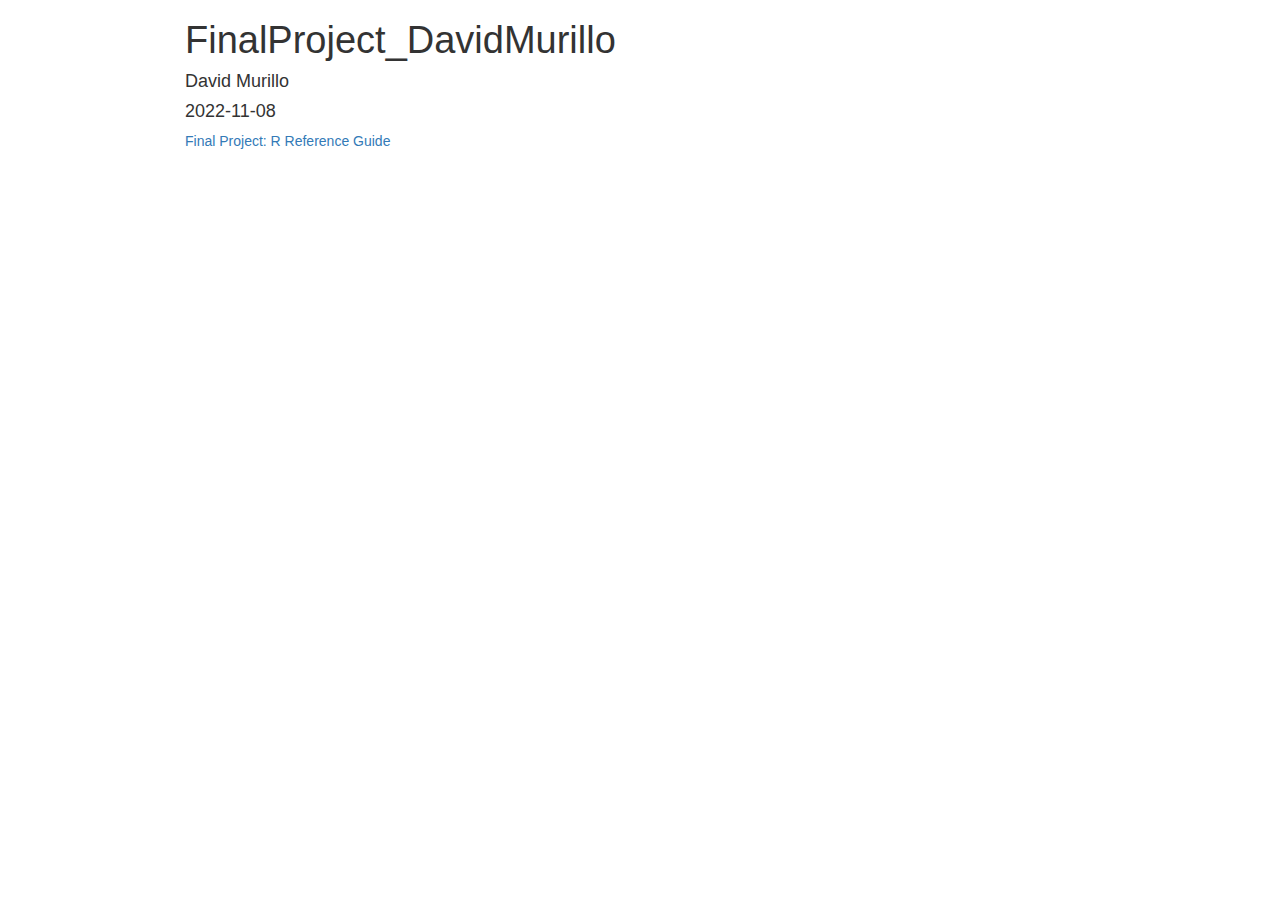
==== commit a086bb25: "Update" ====
--- a/docs/index.html
+++ b/docs/index.html
@@ -366,9 +366,8 @@
 </div>
 
 
-<div id="final-project-david-murillo" class="section level2">
-<h2>Final Project David Murillo</h2>
-</div>
+<p><a href="final_R_reference.html">Final Project: R Reference
+Guide</a></p>
 
 
 
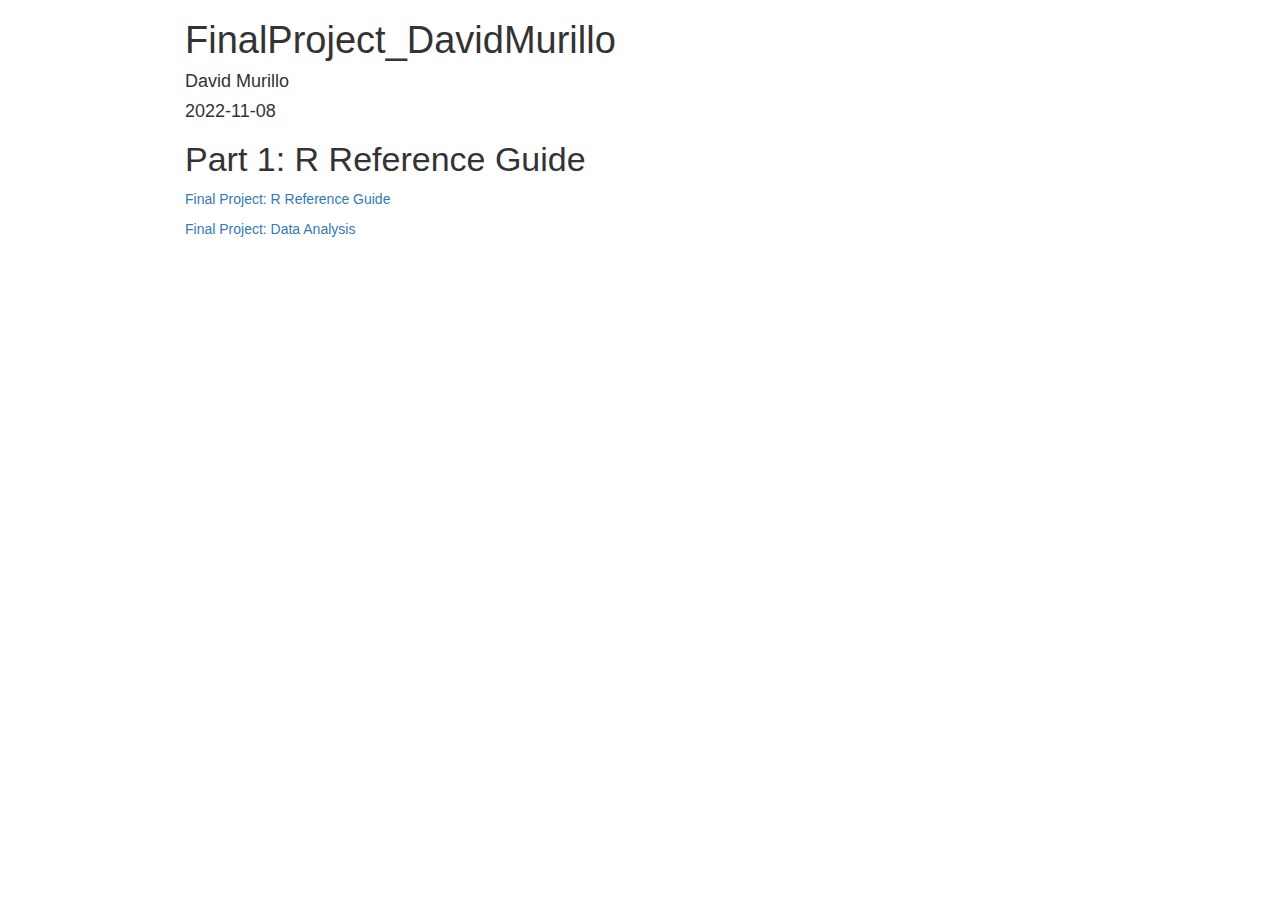
==== commit 97eec23f: "Update" ====
--- a/docs/index.html
+++ b/docs/index.html
@@ -366,8 +366,13 @@
 </div>
 
 
+<div id="part-1-r-reference-guide" class="section level1">
+<h1>Part 1: R Reference Guide</h1>
 <p><a href="final_R_reference.html">Final Project: R Reference
 Guide</a></p>
+<p><a href="Part_2_Data_Analysis.html">Final Project: Data
+Analysis</a></p>
+</div>
 
 
 
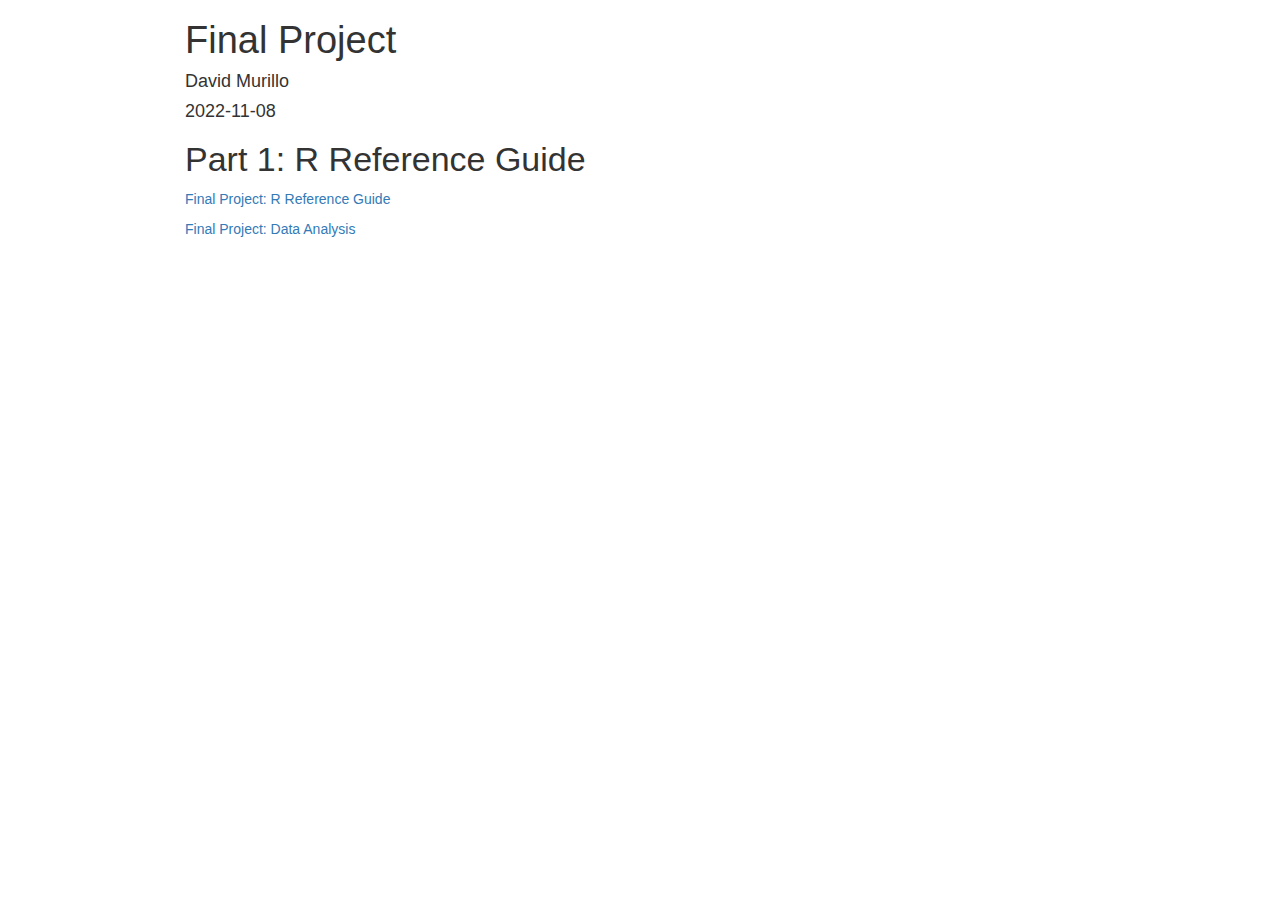
==== commit 76e39fae: "1" ====
--- a/docs/index.html
+++ b/docs/index.html
@@ -13,7 +13,7 @@
 
 <meta name="date" content="2022-11-08" />
 
-<title>FinalProject_DavidMurillo</title>
+<title>Final Project</title>
 
 <script>// Pandoc 2.9 adds attributes on both header and div. We remove the former (to
 // be compatible with the behavior of Pandoc < 2.8).
@@ -359,7 +359,7 @@
 
 
 
-<h1 class="title toc-ignore">FinalProject_DavidMurillo</h1>
+<h1 class="title toc-ignore">Final Project</h1>
 <h4 class="author">David Murillo</h4>
 <h4 class="date">2022-11-08</h4>
 
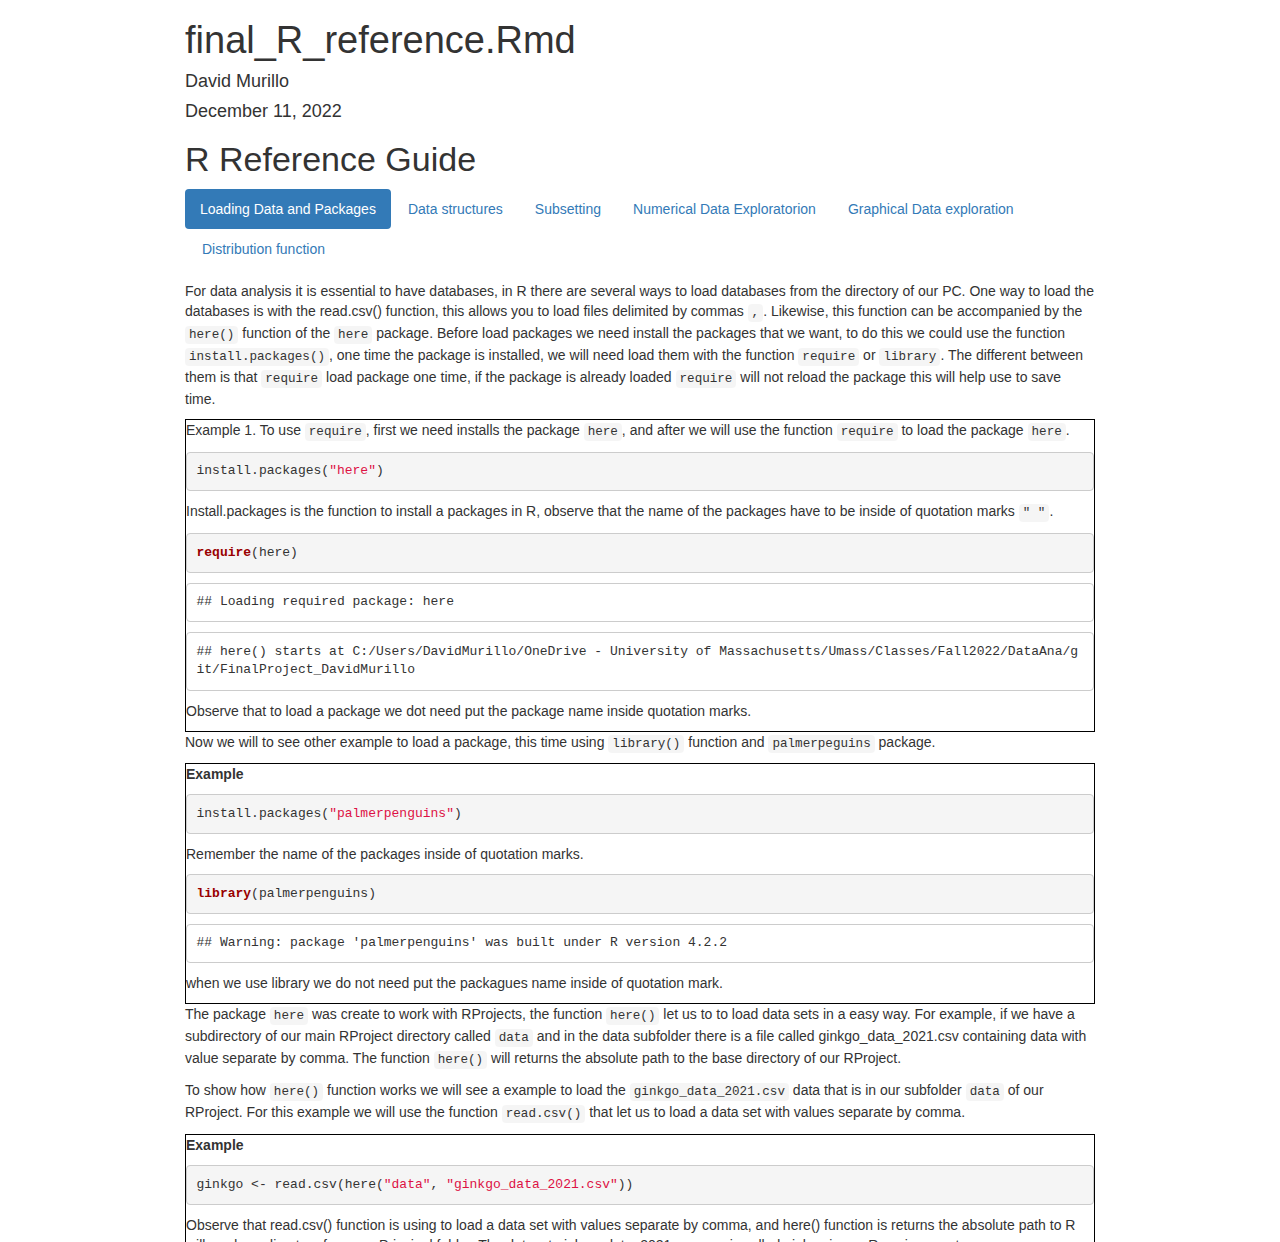
==== commit d22b4d54: "Update" ====
--- a/docs/index.html
+++ b/docs/index.html
@@ -11,9 +11,9 @@
 
 <meta name="author" content="David Murillo" />
 
-<meta name="date" content="2022-11-08" />
-
-<title>Final Project</title>
+<meta name="date" content="2022-12-11" />
+
+<title>final_R_reference.Rmd</title>
 
 <script>// Pandoc 2.9 adds attributes on both header and div. We remove the former (to
 // be compatible with the behavior of Pandoc < 2.8).
@@ -32,7 +32,7 @@
 !function(e,t){"use strict";"object"==typeof module&&"object"==typeof module.exports?module.exports=e.document?t(e,!0):function(e){if(!e.document)throw new Error("jQuery requires a window with a document");return t(e)}:t(e)}("undefined"!=typeof window?window:this,function(C,e){"use strict";var t=[],r=Object.getPrototypeOf,s=t.slice,g=t.flat?function(e){return t.flat.call(e)}:function(e){return t.concat.apply([],e)},u=t.push,i=t.indexOf,n={},o=n.toString,v=n.hasOwnProperty,a=v.toString,l=a.call(Object),y={},m=function(e){return"function"==typeof e&&"number"!=typeof e.nodeType&&"function"!=typeof e.item},x=function(e){return null!=e&&e===e.window},E=C.document,c={type:!0,src:!0,nonce:!0,noModule:!0};function b(e,t,n){var r,i,o=(n=n||E).createElement("script");if(o.text=e,t)for(r in c)(i=t[r]||t.getAttribute&&t.getAttribute(r))&&o.setAttribute(r,i);n.head.appendChild(o).parentNode.removeChild(o)}function w(e){return null==e?e+"":"object"==typeof e||"function"==typeof e?n[o.call(e)]||"object":typeof e}var f="3.6.0",S=function(e,t){return new S.fn.init(e,t)};function p(e){var t=!!e&&"length"in e&&e.length,n=w(e);return!m(e)&&!x(e)&&("array"===n||0===t||"number"==typeof t&&0<t&&t-1 in e)}S.fn=S.prototype={jquery:f,constructor:S,length:0,toArray:function(){return s.call(this)},get:function(e){return null==e?s.call(this):e<0?this[e+this.length]:this[e]},pushStack:function(e){var t=S.merge(this.constructor(),e);return t.prevObject=this,t},each:function(e){return S.each(this,e)},map:function(n){return this.pushStack(S.map(this,function(e,t){return n.call(e,t,e)}))},slice:function(){return this.pushStack(s.apply(this,arguments))},first:function(){return this.eq(0)},last:function(){return this.eq(-1)},even:function(){return this.pushStack(S.grep(this,function(e,t){return(t+1)%2}))},odd:function(){return this.pushStack(S.grep(this,function(e,t){return t%2}))},eq:function(e){var t=this.length,n=+e+(e<0?t:0);return this.pushStack(0<=n&&n<t?[this[n]]:[])},end:function(){return this.prevObject||this.constructor()},push:u,sort:t.sort,splice:t.splice},S.extend=S.fn.extend=function(){var e,t,n,r,i,o,a=arguments[0]||{},s=1,u=arguments.length,l=!1;for("boolean"==typeof a&&(l=a,a=arguments[s]||{},s++),"object"==typeof a||m(a)||(a={}),s===u&&(a=this,s--);s<u;s++)if(null!=(e=arguments[s]))for(t in e)r=e[t],"__proto__"!==t&&a!==r&&(l&&r&&(S.isPlainObject(r)||(i=Array.isArray(r)))?(n=a[t],o=i&&!Array.isArray(n)?[]:i||S.isPlainObject(n)?n:{},i=!1,a[t]=S.extend(l,o,r)):void 0!==r&&(a[t]=r));return a},S.extend({expando:"jQuery"+(f+Math.random()).replace(/\D/g,""),isReady:!0,error:function(e){throw new Error(e)},noop:function(){},isPlainObject:function(e){var t,n;return!(!e||"[object Object]"!==o.call(e))&&(!(t=r(e))||"function"==typeof(n=v.call(t,"constructor")&&t.constructor)&&a.call(n)===l)},isEmptyObject:function(e){var t;for(t in e)return!1;return!0},globalEval:function(e,t,n){b(e,{nonce:t&&t.nonce},n)},each:function(e,t){var n,r=0;if(p(e)){for(n=e.length;r<n;r++)if(!1===t.call(e[r],r,e[r]))break}else for(r in e)if(!1===t.call(e[r],r,e[r]))break;return e},makeArray:function(e,t){var n=t||[];return null!=e&&(p(Object(e))?S.merge(n,"string"==typeof e?[e]:e):u.call(n,e)),n},inArray:function(e,t,n){return null==t?-1:i.call(t,e,n)},merge:function(e,t){for(var n=+t.length,r=0,i=e.length;r<n;r++)e[i++]=t[r];return e.length=i,e},grep:function(e,t,n){for(var r=[],i=0,o=e.length,a=!n;i<o;i++)!t(e[i],i)!==a&&r.push(e[i]);return r},map:function(e,t,n){var r,i,o=0,a=[];if(p(e))for(r=e.length;o<r;o++)null!=(i=t(e[o],o,n))&&a.push(i);else for(o in e)null!=(i=t(e[o],o,n))&&a.push(i);return g(a)},guid:1,support:y}),"function"==typeof Symbol&&(S.fn[Symbol.iterator]=t[Symbol.iterator]),S.each("Boolean Number String Function Array Date RegExp Object Error Symbol".split(" "),function(e,t){n["[object "+t+"]"]=t.toLowerCase()});var d=function(n){var e,d,b,o,i,h,f,g,w,u,l,T,C,a,E,v,s,c,y,S="sizzle"+1*new Date,p=n.document,k=0,r=0,m=ue(),x=ue(),A=ue(),N=ue(),j=function(e,t){return e===t&&(l=!0),0},D={}.hasOwnProperty,t=[],q=t.pop,L=t.push,H=t.push,O=t.slice,P=function(e,t){for(var n=0,r=e.length;n<r;n++)if(e[n]===t)return n;return-1},R="checked|selected|async|autofocus|autoplay|controls|defer|disabled|hidden|ismap|loop|multiple|open|readonly|required|scoped",M="[\\x20\\t\\r\\n\\f]",I="(?:\\\\[\\da-fA-F]{1,6}"+M+"?|\\\\[^\\r\\n\\f]|[\\w-]|[^\0-\\x7f])+",W="\\["+M+"*("+I+")(?:"+M+"*([*^$|!~]?=)"+M+"*(?:'((?:\\\\.|[^\\\\'])*)'|\"((?:\\\\.|[^\\\\\"])*)\"|("+I+"))|)"+M+"*\\]",F=":("+I+")(?:\\((('((?:\\\\.|[^\\\\'])*)'|\"((?:\\\\.|[^\\\\\"])*)\")|((?:\\\\.|[^\\\\()[\\]]|"+W+")*)|.*)\\)|)",B=new RegExp(M+"+","g"),$=new RegExp("^"+M+"+|((?:^|[^\\\\])(?:\\\\.)*)"+M+"+$","g"),_=new RegExp("^"+M+"*,"+M+"*"),z=new RegExp("^"+M+"*([>+~]|"+M+")"+M+"*"),U=new RegExp(M+"|>"),X=new RegExp(F),V=new RegExp("^"+I+"$"),G={ID:new RegExp("^#("+I+")"),CLASS:new RegExp("^\\.("+I+")"),TAG:new RegExp("^("+I+"|[*])"),ATTR:new RegExp("^"+W),PSEUDO:new RegExp("^"+F),CHILD:new RegExp("^:(only|first|last|nth|nth-last)-(child|of-type)(?:\\("+M+"*(even|odd|(([+-]|)(\\d*)n|)"+M+"*(?:([+-]|)"+M+"*(\\d+)|))"+M+"*\\)|)","i"),bool:new RegExp("^(?:"+R+")$","i"),needsContext:new RegExp("^"+M+"*[>+~]|:(even|odd|eq|gt|lt|nth|first|last)(?:\\("+M+"*((?:-\\d)?\\d*)"+M+"*\\)|)(?=[^-]|$)","i")},Y=/HTML$/i,Q=/^(?:input|select|textarea|button)$/i,J=/^h\d$/i,K=/^[^{]+\{\s*\[native \w/,Z=/^(?:#([\w-]+)|(\w+)|\.([\w-]+))$/,ee=/[+~]/,te=new RegExp("\\\\[\\da-fA-F]{1,6}"+M+"?|\\\\([^\\r\\n\\f])","g"),ne=function(e,t){var n="0x"+e.slice(1)-65536;return t||(n<0?String.fromCharCode(n+65536):String.fromCharCode(n>>10|55296,1023&n|56320))},re=/([\0-\x1f\x7f]|^-?\d)|^-$|[^\0-\x1f\x7f-\uFFFF\w-]/g,ie=function(e,t){return t?"\0"===e?"\ufffd":e.slice(0,-1)+"\\"+e.charCodeAt(e.length-1).toString(16)+" ":"\\"+e},oe=function(){T()},ae=be(function(e){return!0===e.disabled&&"fieldset"===e.nodeName.toLowerCase()},{dir:"parentNode",next:"legend"});try{H.apply(t=O.call(p.childNodes),p.childNodes),t[p.childNodes.length].nodeType}catch(e){H={apply:t.length?function(e,t){L.apply(e,O.call(t))}:function(e,t){var n=e.length,r=0;while(e[n++]=t[r++]);e.length=n-1}}}function se(t,e,n,r){var i,o,a,s,u,l,c,f=e&&e.ownerDocument,p=e?e.nodeType:9;if(n=n||[],"string"!=typeof t||!t||1!==p&&9!==p&&11!==p)return n;if(!r&&(T(e),e=e||C,E)){if(11!==p&&(u=Z.exec(t)))if(i=u[1]){if(9===p){if(!(a=e.getElementById(i)))return n;if(a.id===i)return n.push(a),n}else if(f&&(a=f.getElementById(i))&&y(e,a)&&a.id===i)return n.push(a),n}else{if(u[2])return H.apply(n,e.getElementsByTagName(t)),n;if((i=u[3])&&d.getElementsByClassName&&e.getElementsByClassName)return H.apply(n,e.getElementsByClassName(i)),n}if(d.qsa&&!N[t+" "]&&(!v||!v.test(t))&&(1!==p||"object"!==e.nodeName.toLowerCase())){if(c=t,f=e,1===p&&(U.test(t)||z.test(t))){(f=ee.test(t)&&ye(e.parentNode)||e)===e&&d.scope||((s=e.getAttribute("id"))?s=s.replace(re,ie):e.setAttribute("id",s=S)),o=(l=h(t)).length;while(o--)l[o]=(s?"#"+s:":scope")+" "+xe(l[o]);c=l.join(",")}try{return H.apply(n,f.querySelectorAll(c)),n}catch(e){N(t,!0)}finally{s===S&&e.removeAttribute("id")}}}return g(t.replace($,"$1"),e,n,r)}function ue(){var r=[];return function e(t,n){return r.push(t+" ")>b.cacheLength&&delete e[r.shift()],e[t+" "]=n}}function le(e){return e[S]=!0,e}function ce(e){var t=C.createElement("fieldset");try{return!!e(t)}catch(e){return!1}finally{t.parentNode&&t.parentNode.removeChild(t),t=null}}function fe(e,t){var n=e.split("|"),r=n.length;while(r--)b.attrHandle[n[r]]=t}function pe(e,t){var n=t&&e,r=n&&1===e.nodeType&&1===t.nodeType&&e.sourceIndex-t.sourceIndex;if(r)return r;if(n)while(n=n.nextSibling)if(n===t)return-1;return e?1:-1}function de(t){return function(e){return"input"===e.nodeName.toLowerCase()&&e.type===t}}function he(n){return function(e){var t=e.nodeName.toLowerCase();return("input"===t||"button"===t)&&e.type===n}}function ge(t){return function(e){return"form"in e?e.parentNode&&!1===e.disabled?"label"in e?"label"in e.parentNode?e.parentNode.disabled===t:e.disabled===t:e.isDisabled===t||e.isDisabled!==!t&&ae(e)===t:e.disabled===t:"label"in e&&e.disabled===t}}function ve(a){return le(function(o){return o=+o,le(function(e,t){var n,r=a([],e.length,o),i=r.length;while(i--)e[n=r[i]]&&(e[n]=!(t[n]=e[n]))})})}function ye(e){return e&&"undefined"!=typeof e.getElementsByTagName&&e}for(e in d=se.support={},i=se.isXML=function(e){var t=e&&e.namespaceURI,n=e&&(e.ownerDocument||e).documentElement;return!Y.test(t||n&&n.nodeName||"HTML")},T=se.setDocument=function(e){var t,n,r=e?e.ownerDocument||e:p;return r!=C&&9===r.nodeType&&r.documentElement&&(a=(C=r).documentElement,E=!i(C),p!=C&&(n=C.defaultView)&&n.top!==n&&(n.addEventListener?n.addEventListener("unload",oe,!1):n.attachEvent&&n.attachEvent("onunload",oe)),d.scope=ce(function(e){return a.appendChild(e).appendChild(C.createElement("div")),"undefined"!=typeof e.querySelectorAll&&!e.querySelectorAll(":scope fieldset div").length}),d.attributes=ce(function(e){return e.className="i",!e.getAttribute("className")}),d.getElementsByTagName=ce(function(e){return e.appendChild(C.createComment("")),!e.getElementsByTagName("*").length}),d.getElementsByClassName=K.test(C.getElementsByClassName),d.getById=ce(function(e){return a.appendChild(e).id=S,!C.getElementsByName||!C.getElementsByName(S).length}),d.getById?(b.filter.ID=function(e){var t=e.replace(te,ne);return function(e){return e.getAttribute("id")===t}},b.find.ID=function(e,t){if("undefined"!=typeof t.getElementById&&E){var n=t.getElementById(e);return n?[n]:[]}}):(b.filter.ID=function(e){var n=e.replace(te,ne);return function(e){var t="undefined"!=typeof e.getAttributeNode&&e.getAttributeNode("id");return t&&t.value===n}},b.find.ID=function(e,t){if("undefined"!=typeof t.getElementById&&E){var n,r,i,o=t.getElementById(e);if(o){if((n=o.getAttributeNode("id"))&&n.value===e)return[o];i=t.getElementsByName(e),r=0;while(o=i[r++])if((n=o.getAttributeNode("id"))&&n.value===e)return[o]}return[]}}),b.find.TAG=d.getElementsByTagName?function(e,t){return"undefined"!=typeof t.getElementsByTagName?t.getElementsByTagName(e):d.qsa?t.querySelectorAll(e):void 0}:function(e,t){var n,r=[],i=0,o=t.getElementsByTagName(e);if("*"===e){while(n=o[i++])1===n.nodeType&&r.push(n);return r}return o},b.find.CLASS=d.getElementsByClassName&&function(e,t){if("undefined"!=typeof t.getElementsByClassName&&E)return t.getElementsByClassName(e)},s=[],v=[],(d.qsa=K.test(C.querySelectorAll))&&(ce(function(e){var t;a.appendChild(e).innerHTML="<a id='"+S+"'></a><select id='"+S+"-\r\\' msallowcapture=''><option selected=''></option></select>",e.querySelectorAll("[msallowcapture^='']").length&&v.push("[*^$]="+M+"*(?:''|\"\")"),e.querySelectorAll("[selected]").length||v.push("\\["+M+"*(?:value|"+R+")"),e.querySelectorAll("[id~="+S+"-]").length||v.push("~="),(t=C.createElement("input")).setAttribute("name",""),e.appendChild(t),e.querySelectorAll("[name='']").length||v.push("\\["+M+"*name"+M+"*="+M+"*(?:''|\"\")"),e.querySelectorAll(":checked").length||v.push(":checked"),e.querySelectorAll("a#"+S+"+*").length||v.push(".#.+[+~]"),e.querySelectorAll("\\\f"),v.push("[\\r\\n\\f]")}),ce(function(e){e.innerHTML="<a href='' disabled='disabled'></a><select disabled='disabled'><option/></select>";var t=C.createElement("input");t.setAttribute("type","hidden"),e.appendChild(t).setAttribute("name","D"),e.querySelectorAll("[name=d]").length&&v.push("name"+M+"*[*^$|!~]?="),2!==e.querySelectorAll(":enabled").length&&v.push(":enabled",":disabled"),a.appendChild(e).disabled=!0,2!==e.querySelectorAll(":disabled").length&&v.push(":enabled",":disabled"),e.querySelectorAll("*,:x"),v.push(",.*:")})),(d.matchesSelector=K.test(c=a.matches||a.webkitMatchesSelector||a.mozMatchesSelector||a.oMatchesSelector||a.msMatchesSelector))&&ce(function(e){d.disconnectedMatch=c.call(e,"*"),c.call(e,"[s!='']:x"),s.push("!=",F)}),v=v.length&&new RegExp(v.join("|")),s=s.length&&new RegExp(s.join("|")),t=K.test(a.compareDocumentPosition),y=t||K.test(a.contains)?function(e,t){var n=9===e.nodeType?e.documentElement:e,r=t&&t.parentNode;return e===r||!(!r||1!==r.nodeType||!(n.contains?n.contains(r):e.compareDocumentPosition&&16&e.compareDocumentPosition(r)))}:function(e,t){if(t)while(t=t.parentNode)if(t===e)return!0;return!1},j=t?function(e,t){if(e===t)return l=!0,0;var n=!e.compareDocumentPosition-!t.compareDocumentPosition;return n||(1&(n=(e.ownerDocument||e)==(t.ownerDocument||t)?e.compareDocumentPosition(t):1)||!d.sortDetached&&t.compareDocumentPosition(e)===n?e==C||e.ownerDocument==p&&y(p,e)?-1:t==C||t.ownerDocument==p&&y(p,t)?1:u?P(u,e)-P(u,t):0:4&n?-1:1)}:function(e,t){if(e===t)return l=!0,0;var n,r=0,i=e.parentNode,o=t.parentNode,a=[e],s=[t];if(!i||!o)return e==C?-1:t==C?1:i?-1:o?1:u?P(u,e)-P(u,t):0;if(i===o)return pe(e,t);n=e;while(n=n.parentNode)a.unshift(n);n=t;while(n=n.parentNode)s.unshift(n);while(a[r]===s[r])r++;return r?pe(a[r],s[r]):a[r]==p?-1:s[r]==p?1:0}),C},se.matches=function(e,t){return se(e,null,null,t)},se.matchesSelector=function(e,t){if(T(e),d.matchesSelector&&E&&!N[t+" "]&&(!s||!s.test(t))&&(!v||!v.test(t)))try{var n=c.call(e,t);if(n||d.disconnectedMatch||e.document&&11!==e.document.nodeType)return n}catch(e){N(t,!0)}return 0<se(t,C,null,[e]).length},se.contains=function(e,t){return(e.ownerDocument||e)!=C&&T(e),y(e,t)},se.attr=function(e,t){(e.ownerDocument||e)!=C&&T(e);var n=b.attrHandle[t.toLowerCase()],r=n&&D.call(b.attrHandle,t.toLowerCase())?n(e,t,!E):void 0;return void 0!==r?r:d.attributes||!E?e.getAttribute(t):(r=e.getAttributeNode(t))&&r.specified?r.value:null},se.escape=function(e){return(e+"").replace(re,ie)},se.error=function(e){throw new Error("Syntax error, unrecognized expression: "+e)},se.uniqueSort=function(e){var t,n=[],r=0,i=0;if(l=!d.detectDuplicates,u=!d.sortStable&&e.slice(0),e.sort(j),l){while(t=e[i++])t===e[i]&&(r=n.push(i));while(r--)e.splice(n[r],1)}return u=null,e},o=se.getText=function(e){var t,n="",r=0,i=e.nodeType;if(i){if(1===i||9===i||11===i){if("string"==typeof e.textContent)return e.textContent;for(e=e.firstChild;e;e=e.nextSibling)n+=o(e)}else if(3===i||4===i)return e.nodeValue}else while(t=e[r++])n+=o(t);return n},(b=se.selectors={cacheLength:50,createPseudo:le,match:G,attrHandle:{},find:{},relative:{">":{dir:"parentNode",first:!0}," ":{dir:"parentNode"},"+":{dir:"previousSibling",first:!0},"~":{dir:"previousSibling"}},preFilter:{ATTR:function(e){return e[1]=e[1].replace(te,ne),e[3]=(e[3]||e[4]||e[5]||"").replace(te,ne),"~="===e[2]&&(e[3]=" "+e[3]+" "),e.slice(0,4)},CHILD:function(e){return e[1]=e[1].toLowerCase(),"nth"===e[1].slice(0,3)?(e[3]||se.error(e[0]),e[4]=+(e[4]?e[5]+(e[6]||1):2*("even"===e[3]||"odd"===e[3])),e[5]=+(e[7]+e[8]||"odd"===e[3])):e[3]&&se.error(e[0]),e},PSEUDO:function(e){var t,n=!e[6]&&e[2];return G.CHILD.test(e[0])?null:(e[3]?e[2]=e[4]||e[5]||"":n&&X.test(n)&&(t=h(n,!0))&&(t=n.indexOf(")",n.length-t)-n.length)&&(e[0]=e[0].slice(0,t),e[2]=n.slice(0,t)),e.slice(0,3))}},filter:{TAG:function(e){var t=e.replace(te,ne).toLowerCase();return"*"===e?function(){return!0}:function(e){return e.nodeName&&e.nodeName.toLowerCase()===t}},CLASS:function(e){var t=m[e+" "];return t||(t=new RegExp("(^|"+M+")"+e+"("+M+"|$)"))&&m(e,function(e){return t.test("string"==typeof e.className&&e.className||"undefined"!=typeof e.getAttribute&&e.getAttribute("class")||"")})},ATTR:function(n,r,i){return function(e){var t=se.attr(e,n);return null==t?"!="===r:!r||(t+="","="===r?t===i:"!="===r?t!==i:"^="===r?i&&0===t.indexOf(i):"*="===r?i&&-1<t.indexOf(i):"$="===r?i&&t.slice(-i.length)===i:"~="===r?-1<(" "+t.replace(B," ")+" ").indexOf(i):"|="===r&&(t===i||t.slice(0,i.length+1)===i+"-"))}},CHILD:function(h,e,t,g,v){var y="nth"!==h.slice(0,3),m="last"!==h.slice(-4),x="of-type"===e;return 1===g&&0===v?function(e){return!!e.parentNode}:function(e,t,n){var r,i,o,a,s,u,l=y!==m?"nextSibling":"previousSibling",c=e.parentNode,f=x&&e.nodeName.toLowerCase(),p=!n&&!x,d=!1;if(c){if(y){while(l){a=e;while(a=a[l])if(x?a.nodeName.toLowerCase()===f:1===a.nodeType)return!1;u=l="only"===h&&!u&&"nextSibling"}return!0}if(u=[m?c.firstChild:c.lastChild],m&&p){d=(s=(r=(i=(o=(a=c)[S]||(a[S]={}))[a.uniqueID]||(o[a.uniqueID]={}))[h]||[])[0]===k&&r[1])&&r[2],a=s&&c.childNodes[s];while(a=++s&&a&&a[l]||(d=s=0)||u.pop())if(1===a.nodeType&&++d&&a===e){i[h]=[k,s,d];break}}else if(p&&(d=s=(r=(i=(o=(a=e)[S]||(a[S]={}))[a.uniqueID]||(o[a.uniqueID]={}))[h]||[])[0]===k&&r[1]),!1===d)while(a=++s&&a&&a[l]||(d=s=0)||u.pop())if((x?a.nodeName.toLowerCase()===f:1===a.nodeType)&&++d&&(p&&((i=(o=a[S]||(a[S]={}))[a.uniqueID]||(o[a.uniqueID]={}))[h]=[k,d]),a===e))break;return(d-=v)===g||d%g==0&&0<=d/g}}},PSEUDO:function(e,o){var t,a=b.pseudos[e]||b.setFilters[e.toLowerCase()]||se.error("unsupported pseudo: "+e);return a[S]?a(o):1<a.length?(t=[e,e,"",o],b.setFilters.hasOwnProperty(e.toLowerCase())?le(function(e,t){var n,r=a(e,o),i=r.length;while(i--)e[n=P(e,r[i])]=!(t[n]=r[i])}):function(e){return a(e,0,t)}):a}},pseudos:{not:le(function(e){var r=[],i=[],s=f(e.replace($,"$1"));return s[S]?le(function(e,t,n,r){var i,o=s(e,null,r,[]),a=e.length;while(a--)(i=o[a])&&(e[a]=!(t[a]=i))}):function(e,t,n){return r[0]=e,s(r,null,n,i),r[0]=null,!i.pop()}}),has:le(function(t){return function(e){return 0<se(t,e).length}}),contains:le(function(t){return t=t.replace(te,ne),function(e){return-1<(e.textContent||o(e)).indexOf(t)}}),lang:le(function(n){return V.test(n||"")||se.error("unsupported lang: "+n),n=n.replace(te,ne).toLowerCase(),function(e){var t;do{if(t=E?e.lang:e.getAttribute("xml:lang")||e.getAttribute("lang"))return(t=t.toLowerCase())===n||0===t.indexOf(n+"-")}while((e=e.parentNode)&&1===e.nodeType);return!1}}),target:function(e){var t=n.location&&n.location.hash;return t&&t.slice(1)===e.id},root:function(e){return e===a},focus:function(e){return e===C.activeElement&&(!C.hasFocus||C.hasFocus())&&!!(e.type||e.href||~e.tabIndex)},enabled:ge(!1),disabled:ge(!0),checked:function(e){var t=e.nodeName.toLowerCase();return"input"===t&&!!e.checked||"option"===t&&!!e.selected},selected:function(e){return e.parentNode&&e.parentNode.selectedIndex,!0===e.selected},empty:function(e){for(e=e.firstChild;e;e=e.nextSibling)if(e.nodeType<6)return!1;return!0},parent:function(e){return!b.pseudos.empty(e)},header:function(e){return J.test(e.nodeName)},input:function(e){return Q.test(e.nodeName)},button:function(e){var t=e.nodeName.toLowerCase();return"input"===t&&"button"===e.type||"button"===t},text:function(e){var t;return"input"===e.nodeName.toLowerCase()&&"text"===e.type&&(null==(t=e.getAttribute("type"))||"text"===t.toLowerCase())},first:ve(function(){return[0]}),last:ve(function(e,t){return[t-1]}),eq:ve(function(e,t,n){return[n<0?n+t:n]}),even:ve(function(e,t){for(var n=0;n<t;n+=2)e.push(n);return e}),odd:ve(function(e,t){for(var n=1;n<t;n+=2)e.push(n);return e}),lt:ve(function(e,t,n){for(var r=n<0?n+t:t<n?t:n;0<=--r;)e.push(r);return e}),gt:ve(function(e,t,n){for(var r=n<0?n+t:n;++r<t;)e.push(r);return e})}}).pseudos.nth=b.pseudos.eq,{radio:!0,checkbox:!0,file:!0,password:!0,image:!0})b.pseudos[e]=de(e);for(e in{submit:!0,reset:!0})b.pseudos[e]=he(e);function me(){}function xe(e){for(var t=0,n=e.length,r="";t<n;t++)r+=e[t].value;return r}function be(s,e,t){var u=e.dir,l=e.next,c=l||u,f=t&&"parentNode"===c,p=r++;return e.first?function(e,t,n){while(e=e[u])if(1===e.nodeType||f)return s(e,t,n);return!1}:function(e,t,n){var r,i,o,a=[k,p];if(n){while(e=e[u])if((1===e.nodeType||f)&&s(e,t,n))return!0}else while(e=e[u])if(1===e.nodeType||f)if(i=(o=e[S]||(e[S]={}))[e.uniqueID]||(o[e.uniqueID]={}),l&&l===e.nodeName.toLowerCase())e=e[u]||e;else{if((r=i[c])&&r[0]===k&&r[1]===p)return a[2]=r[2];if((i[c]=a)[2]=s(e,t,n))return!0}return!1}}function we(i){return 1<i.length?function(e,t,n){var r=i.length;while(r--)if(!i[r](e,t,n))return!1;return!0}:i[0]}function Te(e,t,n,r,i){for(var o,a=[],s=0,u=e.length,l=null!=t;s<u;s++)(o=e[s])&&(n&&!n(o,r,i)||(a.push(o),l&&t.push(s)));return a}function Ce(d,h,g,v,y,e){return v&&!v[S]&&(v=Ce(v)),y&&!y[S]&&(y=Ce(y,e)),le(function(e,t,n,r){var i,o,a,s=[],u=[],l=t.length,c=e||function(e,t,n){for(var r=0,i=t.length;r<i;r++)se(e,t[r],n);return n}(h||"*",n.nodeType?[n]:n,[]),f=!d||!e&&h?c:Te(c,s,d,n,r),p=g?y||(e?d:l||v)?[]:t:f;if(g&&g(f,p,n,r),v){i=Te(p,u),v(i,[],n,r),o=i.length;while(o--)(a=i[o])&&(p[u[o]]=!(f[u[o]]=a))}if(e){if(y||d){if(y){i=[],o=p.length;while(o--)(a=p[o])&&i.push(f[o]=a);y(null,p=[],i,r)}o=p.length;while(o--)(a=p[o])&&-1<(i=y?P(e,a):s[o])&&(e[i]=!(t[i]=a))}}else p=Te(p===t?p.splice(l,p.length):p),y?y(null,t,p,r):H.apply(t,p)})}function Ee(e){for(var i,t,n,r=e.length,o=b.relative[e[0].type],a=o||b.relative[" "],s=o?1:0,u=be(function(e){return e===i},a,!0),l=be(function(e){return-1<P(i,e)},a,!0),c=[function(e,t,n){var r=!o&&(n||t!==w)||((i=t).nodeType?u(e,t,n):l(e,t,n));return i=null,r}];s<r;s++)if(t=b.relative[e[s].type])c=[be(we(c),t)];else{if((t=b.filter[e[s].type].apply(null,e[s].matches))[S]){for(n=++s;n<r;n++)if(b.relative[e[n].type])break;return Ce(1<s&&we(c),1<s&&xe(e.slice(0,s-1).concat({value:" "===e[s-2].type?"*":""})).replace($,"$1"),t,s<n&&Ee(e.slice(s,n)),n<r&&Ee(e=e.slice(n)),n<r&&xe(e))}c.push(t)}return we(c)}return me.prototype=b.filters=b.pseudos,b.setFilters=new me,h=se.tokenize=function(e,t){var n,r,i,o,a,s,u,l=x[e+" "];if(l)return t?0:l.slice(0);a=e,s=[],u=b.preFilter;while(a){for(o in n&&!(r=_.exec(a))||(r&&(a=a.slice(r[0].length)||a),s.push(i=[])),n=!1,(r=z.exec(a))&&(n=r.shift(),i.push({value:n,type:r[0].replace($," ")}),a=a.slice(n.length)),b.filter)!(r=G[o].exec(a))||u[o]&&!(r=u[o](r))||(n=r.shift(),i.push({value:n,type:o,matches:r}),a=a.slice(n.length));if(!n)break}return t?a.length:a?se.error(e):x(e,s).slice(0)},f=se.compile=function(e,t){var n,v,y,m,x,r,i=[],o=[],a=A[e+" "];if(!a){t||(t=h(e)),n=t.length;while(n--)(a=Ee(t[n]))[S]?i.push(a):o.push(a);(a=A(e,(v=o,m=0<(y=i).length,x=0<v.length,r=function(e,t,n,r,i){var o,a,s,u=0,l="0",c=e&&[],f=[],p=w,d=e||x&&b.find.TAG("*",i),h=k+=null==p?1:Math.random()||.1,g=d.length;for(i&&(w=t==C||t||i);l!==g&&null!=(o=d[l]);l++){if(x&&o){a=0,t||o.ownerDocument==C||(T(o),n=!E);while(s=v[a++])if(s(o,t||C,n)){r.push(o);break}i&&(k=h)}m&&((o=!s&&o)&&u--,e&&c.push(o))}if(u+=l,m&&l!==u){a=0;while(s=y[a++])s(c,f,t,n);if(e){if(0<u)while(l--)c[l]||f[l]||(f[l]=q.call(r));f=Te(f)}H.apply(r,f),i&&!e&&0<f.length&&1<u+y.length&&se.uniqueSort(r)}return i&&(k=h,w=p),c},m?le(r):r))).selector=e}return a},g=se.select=function(e,t,n,r){var i,o,a,s,u,l="function"==typeof e&&e,c=!r&&h(e=l.selector||e);if(n=n||[],1===c.length){if(2<(o=c[0]=c[0].slice(0)).length&&"ID"===(a=o[0]).type&&9===t.nodeType&&E&&b.relative[o[1].type]){if(!(t=(b.find.ID(a.matches[0].replace(te,ne),t)||[])[0]))return n;l&&(t=t.parentNode),e=e.slice(o.shift().value.length)}i=G.needsContext.test(e)?0:o.length;while(i--){if(a=o[i],b.relative[s=a.type])break;if((u=b.find[s])&&(r=u(a.matches[0].replace(te,ne),ee.test(o[0].type)&&ye(t.parentNode)||t))){if(o.splice(i,1),!(e=r.length&&xe(o)))return H.apply(n,r),n;break}}}return(l||f(e,c))(r,t,!E,n,!t||ee.test(e)&&ye(t.parentNode)||t),n},d.sortStable=S.split("").sort(j).join("")===S,d.detectDuplicates=!!l,T(),d.sortDetached=ce(function(e){return 1&e.compareDocumentPosition(C.createElement("fieldset"))}),ce(function(e){return e.innerHTML="<a href='#'></a>","#"===e.firstChild.getAttribute("href")})||fe("type|href|height|width",function(e,t,n){if(!n)return e.getAttribute(t,"type"===t.toLowerCase()?1:2)}),d.attributes&&ce(function(e){return e.innerHTML="<input/>",e.firstChild.setAttribute("value",""),""===e.firstChild.getAttribute("value")})||fe("value",function(e,t,n){if(!n&&"input"===e.nodeName.toLowerCase())return e.defaultValue}),ce(function(e){return null==e.getAttribute("disabled")})||fe(R,function(e,t,n){var r;if(!n)return!0===e[t]?t.toLowerCase():(r=e.getAttributeNode(t))&&r.specified?r.value:null}),se}(C);S.find=d,S.expr=d.selectors,S.expr[":"]=S.expr.pseudos,S.uniqueSort=S.unique=d.uniqueSort,S.text=d.getText,S.isXMLDoc=d.isXML,S.contains=d.contains,S.escapeSelector=d.escape;var h=function(e,t,n){var r=[],i=void 0!==n;while((e=e[t])&&9!==e.nodeType)if(1===e.nodeType){if(i&&S(e).is(n))break;r.push(e)}return r},T=function(e,t){for(var n=[];e;e=e.nextSibling)1===e.nodeType&&e!==t&&n.push(e);return n},k=S.expr.match.needsContext;function A(e,t){return e.nodeName&&e.nodeName.toLowerCase()===t.toLowerCase()}var N=/^<([a-z][^\/\0>:\x20\t\r\n\f]*)[\x20\t\r\n\f]*\/?>(?:<\/\1>|)$/i;function j(e,n,r){return m(n)?S.grep(e,function(e,t){return!!n.call(e,t,e)!==r}):n.nodeType?S.grep(e,function(e){return e===n!==r}):"string"!=typeof n?S.grep(e,function(e){return-1<i.call(n,e)!==r}):S.filter(n,e,r)}S.filter=function(e,t,n){var r=t[0];return n&&(e=":not("+e+")"),1===t.length&&1===r.nodeType?S.find.matchesSelector(r,e)?[r]:[]:S.find.matches(e,S.grep(t,function(e){return 1===e.nodeType}))},S.fn.extend({find:function(e){var t,n,r=this.length,i=this;if("string"!=typeof e)return this.pushStack(S(e).filter(function(){for(t=0;t<r;t++)if(S.contains(i[t],this))return!0}));for(n=this.pushStack([]),t=0;t<r;t++)S.find(e,i[t],n);return 1<r?S.uniqueSort(n):n},filter:function(e){return this.pushStack(j(this,e||[],!1))},not:function(e){return this.pushStack(j(this,e||[],!0))},is:function(e){return!!j(this,"string"==typeof e&&k.test(e)?S(e):e||[],!1).length}});var D,q=/^(?:\s*(<[\w\W]+>)[^>]*|#([\w-]+))$/;(S.fn.init=function(e,t,n){var r,i;if(!e)return this;if(n=n||D,"string"==typeof e){if(!(r="<"===e[0]&&">"===e[e.length-1]&&3<=e.length?[null,e,null]:q.exec(e))||!r[1]&&t)return!t||t.jquery?(t||n).find(e):this.constructor(t).find(e);if(r[1]){if(t=t instanceof S?t[0]:t,S.merge(this,S.parseHTML(r[1],t&&t.nodeType?t.ownerDocument||t:E,!0)),N.test(r[1])&&S.isPlainObject(t))for(r in t)m(this[r])?this[r](t[r]):this.attr(r,t[r]);return this}return(i=E.getElementById(r[2]))&&(this[0]=i,this.length=1),this}return e.nodeType?(this[0]=e,this.length=1,this):m(e)?void 0!==n.ready?n.ready(e):e(S):S.makeArray(e,this)}).prototype=S.fn,D=S(E);var L=/^(?:parents|prev(?:Until|All))/,H={children:!0,contents:!0,next:!0,prev:!0};function O(e,t){while((e=e[t])&&1!==e.nodeType);return e}S.fn.extend({has:function(e){var t=S(e,this),n=t.length;return this.filter(function(){for(var e=0;e<n;e++)if(S.contains(this,t[e]))return!0})},closest:function(e,t){var n,r=0,i=this.length,o=[],a="string"!=typeof e&&S(e);if(!k.test(e))for(;r<i;r++)for(n=this[r];n&&n!==t;n=n.parentNode)if(n.nodeType<11&&(a?-1<a.index(n):1===n.nodeType&&S.find.matchesSelector(n,e))){o.push(n);break}return this.pushStack(1<o.length?S.uniqueSort(o):o)},index:function(e){return e?"string"==typeof e?i.call(S(e),this[0]):i.call(this,e.jquery?e[0]:e):this[0]&&this[0].parentNode?this.first().prevAll().length:-1},add:function(e,t){return this.pushStack(S.uniqueSort(S.merge(this.get(),S(e,t))))},addBack:function(e){return this.add(null==e?this.prevObject:this.prevObject.filter(e))}}),S.each({parent:function(e){var t=e.parentNode;return t&&11!==t.nodeType?t:null},parents:function(e){return h(e,"parentNode")},parentsUntil:function(e,t,n){return h(e,"parentNode",n)},next:function(e){return O(e,"nextSibling")},prev:function(e){return O(e,"previousSibling")},nextAll:function(e){return h(e,"nextSibling")},prevAll:function(e){return h(e,"previousSibling")},nextUntil:function(e,t,n){return h(e,"nextSibling",n)},prevUntil:function(e,t,n){return h(e,"previousSibling",n)},siblings:function(e){return T((e.parentNode||{}).firstChild,e)},children:function(e){return T(e.firstChild)},contents:function(e){return null!=e.contentDocument&&r(e.contentDocument)?e.contentDocument:(A(e,"template")&&(e=e.content||e),S.merge([],e.childNodes))}},function(r,i){S.fn[r]=function(e,t){var n=S.map(this,i,e);return"Until"!==r.slice(-5)&&(t=e),t&&"string"==typeof t&&(n=S.filter(t,n)),1<this.length&&(H[r]||S.uniqueSort(n),L.test(r)&&n.reverse()),this.pushStack(n)}});var P=/[^\x20\t\r\n\f]+/g;function R(e){return e}function M(e){throw e}function I(e,t,n,r){var i;try{e&&m(i=e.promise)?i.call(e).done(t).fail(n):e&&m(i=e.then)?i.call(e,t,n):t.apply(void 0,[e].slice(r))}catch(e){n.apply(void 0,[e])}}S.Callbacks=function(r){var e,n;r="string"==typeof r?(e=r,n={},S.each(e.match(P)||[],function(e,t){n[t]=!0}),n):S.extend({},r);var i,t,o,a,s=[],u=[],l=-1,c=function(){for(a=a||r.once,o=i=!0;u.length;l=-1){t=u.shift();while(++l<s.length)!1===s[l].apply(t[0],t[1])&&r.stopOnFalse&&(l=s.length,t=!1)}r.memory||(t=!1),i=!1,a&&(s=t?[]:"")},f={add:function(){return s&&(t&&!i&&(l=s.length-1,u.push(t)),function n(e){S.each(e,function(e,t){m(t)?r.unique&&f.has(t)||s.push(t):t&&t.length&&"string"!==w(t)&&n(t)})}(arguments),t&&!i&&c()),this},remove:function(){return S.each(arguments,function(e,t){var n;while(-1<(n=S.inArray(t,s,n)))s.splice(n,1),n<=l&&l--}),this},has:function(e){return e?-1<S.inArray(e,s):0<s.length},empty:function(){return s&&(s=[]),this},disable:function(){return a=u=[],s=t="",this},disabled:function(){return!s},lock:function(){return a=u=[],t||i||(s=t=""),this},locked:function(){return!!a},fireWith:function(e,t){return a||(t=[e,(t=t||[]).slice?t.slice():t],u.push(t),i||c()),this},fire:function(){return f.fireWith(this,arguments),this},fired:function(){return!!o}};return f},S.extend({Deferred:function(e){var o=[["notify","progress",S.Callbacks("memory"),S.Callbacks("memory"),2],["resolve","done",S.Callbacks("once memory"),S.Callbacks("once memory"),0,"resolved"],["reject","fail",S.Callbacks("once memory"),S.Callbacks("once memory"),1,"rejected"]],i="pending",a={state:function(){return i},always:function(){return s.done(arguments).fail(arguments),this},"catch":function(e){return a.then(null,e)},pipe:function(){var i=arguments;return S.Deferred(function(r){S.each(o,function(e,t){var n=m(i[t[4]])&&i[t[4]];s[t[1]](function(){var e=n&&n.apply(this,arguments);e&&m(e.promise)?e.promise().progress(r.notify).done(r.resolve).fail(r.reject):r[t[0]+"With"](this,n?[e]:arguments)})}),i=null}).promise()},then:function(t,n,r){var u=0;function l(i,o,a,s){return function(){var n=this,r=arguments,e=function(){var e,t;if(!(i<u)){if((e=a.apply(n,r))===o.promise())throw new TypeError("Thenable self-resolution");t=e&&("object"==typeof e||"function"==typeof e)&&e.then,m(t)?s?t.call(e,l(u,o,R,s),l(u,o,M,s)):(u++,t.call(e,l(u,o,R,s),l(u,o,M,s),l(u,o,R,o.notifyWith))):(a!==R&&(n=void 0,r=[e]),(s||o.resolveWith)(n,r))}},t=s?e:function(){try{e()}catch(e){S.Deferred.exceptionHook&&S.Deferred.exceptionHook(e,t.stackTrace),u<=i+1&&(a!==M&&(n=void 0,r=[e]),o.rejectWith(n,r))}};i?t():(S.Deferred.getStackHook&&(t.stackTrace=S.Deferred.getStackHook()),C.setTimeout(t))}}return S.Deferred(function(e){o[0][3].add(l(0,e,m(r)?r:R,e.notifyWith)),o[1][3].add(l(0,e,m(t)?t:R)),o[2][3].add(l(0,e,m(n)?n:M))}).promise()},promise:function(e){return null!=e?S.extend(e,a):a}},s={};return S.each(o,function(e,t){var n=t[2],r=t[5];a[t[1]]=n.add,r&&n.add(function(){i=r},o[3-e][2].disable,o[3-e][3].disable,o[0][2].lock,o[0][3].lock),n.add(t[3].fire),s[t[0]]=function(){return s[t[0]+"With"](this===s?void 0:this,arguments),this},s[t[0]+"With"]=n.fireWith}),a.promise(s),e&&e.call(s,s),s},when:function(e){var n=arguments.length,t=n,r=Array(t),i=s.call(arguments),o=S.Deferred(),a=function(t){return function(e){r[t]=this,i[t]=1<arguments.length?s.call(arguments):e,--n||o.resolveWith(r,i)}};if(n<=1&&(I(e,o.done(a(t)).resolve,o.reject,!n),"pending"===o.state()||m(i[t]&&i[t].then)))return o.then();while(t--)I(i[t],a(t),o.reject);return o.promise()}});var W=/^(Eval|Internal|Range|Reference|Syntax|Type|URI)Error$/;S.Deferred.exceptionHook=function(e,t){C.console&&C.console.warn&&e&&W.test(e.name)&&C.console.warn("jQuery.Deferred exception: "+e.message,e.stack,t)},S.readyException=function(e){C.setTimeout(function(){throw e})};var F=S.Deferred();function B(){E.removeEventListener("DOMContentLoaded",B),C.removeEventListener("load",B),S.ready()}S.fn.ready=function(e){return F.then(e)["catch"](function(e){S.readyException(e)}),this},S.extend({isReady:!1,readyWait:1,ready:function(e){(!0===e?--S.readyWait:S.isReady)||(S.isReady=!0)!==e&&0<--S.readyWait||F.resolveWith(E,[S])}}),S.ready.then=F.then,"complete"===E.readyState||"loading"!==E.readyState&&!E.documentElement.doScroll?C.setTimeout(S.ready):(E.addEventListener("DOMContentLoaded",B),C.addEventListener("load",B));var $=function(e,t,n,r,i,o,a){var s=0,u=e.length,l=null==n;if("object"===w(n))for(s in i=!0,n)$(e,t,s,n[s],!0,o,a);else if(void 0!==r&&(i=!0,m(r)||(a=!0),l&&(a?(t.call(e,r),t=null):(l=t,t=function(e,t,n){return l.call(S(e),n)})),t))for(;s<u;s++)t(e[s],n,a?r:r.call(e[s],s,t(e[s],n)));return i?e:l?t.call(e):u?t(e[0],n):o},_=/^-ms-/,z=/-([a-z])/g;function U(e,t){return t.toUpperCase()}function X(e){return e.replace(_,"ms-").replace(z,U)}var V=function(e){return 1===e.nodeType||9===e.nodeType||!+e.nodeType};function G(){this.expando=S.expando+G.uid++}G.uid=1,G.prototype={cache:function(e){var t=e[this.expando];return t||(t={},V(e)&&(e.nodeType?e[this.expando]=t:Object.defineProperty(e,this.expando,{value:t,configurable:!0}))),t},set:function(e,t,n){var r,i=this.cache(e);if("string"==typeof t)i[X(t)]=n;else for(r in t)i[X(r)]=t[r];return i},get:function(e,t){return void 0===t?this.cache(e):e[this.expando]&&e[this.expando][X(t)]},access:function(e,t,n){return void 0===t||t&&"string"==typeof t&&void 0===n?this.get(e,t):(this.set(e,t,n),void 0!==n?n:t)},remove:function(e,t){var n,r=e[this.expando];if(void 0!==r){if(void 0!==t){n=(t=Array.isArray(t)?t.map(X):(t=X(t))in r?[t]:t.match(P)||[]).length;while(n--)delete r[t[n]]}(void 0===t||S.isEmptyObject(r))&&(e.nodeType?e[this.expando]=void 0:delete e[this.expando])}},hasData:function(e){var t=e[this.expando];return void 0!==t&&!S.isEmptyObject(t)}};var Y=new G,Q=new G,J=/^(?:\{[\w\W]*\}|\[[\w\W]*\])$/,K=/[A-Z]/g;function Z(e,t,n){var r,i;if(void 0===n&&1===e.nodeType)if(r="data-"+t.replace(K,"-$&").toLowerCase(),"string"==typeof(n=e.getAttribute(r))){try{n="true"===(i=n)||"false"!==i&&("null"===i?null:i===+i+""?+i:J.test(i)?JSON.parse(i):i)}catch(e){}Q.set(e,t,n)}else n=void 0;return n}S.extend({hasData:function(e){return Q.hasData(e)||Y.hasData(e)},data:function(e,t,n){return Q.access(e,t,n)},removeData:function(e,t){Q.remove(e,t)},_data:function(e,t,n){return Y.access(e,t,n)},_removeData:function(e,t){Y.remove(e,t)}}),S.fn.extend({data:function(n,e){var t,r,i,o=this[0],a=o&&o.attributes;if(void 0===n){if(this.length&&(i=Q.get(o),1===o.nodeType&&!Y.get(o,"hasDataAttrs"))){t=a.length;while(t--)a[t]&&0===(r=a[t].name).indexOf("data-")&&(r=X(r.slice(5)),Z(o,r,i[r]));Y.set(o,"hasDataAttrs",!0)}return i}return"object"==typeof n?this.each(function(){Q.set(this,n)}):$(this,function(e){var t;if(o&&void 0===e)return void 0!==(t=Q.get(o,n))?t:void 0!==(t=Z(o,n))?t:void 0;this.each(function(){Q.set(this,n,e)})},null,e,1<arguments.length,null,!0)},removeData:function(e){return this.each(function(){Q.remove(this,e)})}}),S.extend({queue:function(e,t,n){var r;if(e)return t=(t||"fx")+"queue",r=Y.get(e,t),n&&(!r||Array.isArray(n)?r=Y.access(e,t,S.makeArray(n)):r.push(n)),r||[]},dequeue:function(e,t){t=t||"fx";var n=S.queue(e,t),r=n.length,i=n.shift(),o=S._queueHooks(e,t);"inprogress"===i&&(i=n.shift(),r--),i&&("fx"===t&&n.unshift("inprogress"),delete o.stop,i.call(e,function(){S.dequeue(e,t)},o)),!r&&o&&o.empty.fire()},_queueHooks:function(e,t){var n=t+"queueHooks";return Y.get(e,n)||Y.access(e,n,{empty:S.Callbacks("once memory").add(function(){Y.remove(e,[t+"queue",n])})})}}),S.fn.extend({queue:function(t,n){var e=2;return"string"!=typeof t&&(n=t,t="fx",e--),arguments.length<e?S.queue(this[0],t):void 0===n?this:this.each(function(){var e=S.queue(this,t,n);S._queueHooks(this,t),"fx"===t&&"inprogress"!==e[0]&&S.dequeue(this,t)})},dequeue:function(e){return this.each(function(){S.dequeue(this,e)})},clearQueue:function(e){return this.queue(e||"fx",[])},promise:function(e,t){var n,r=1,i=S.Deferred(),o=this,a=this.length,s=function(){--r||i.resolveWith(o,[o])};"string"!=typeof e&&(t=e,e=void 0),e=e||"fx";while(a--)(n=Y.get(o[a],e+"queueHooks"))&&n.empty&&(r++,n.empty.add(s));return s(),i.promise(t)}});var ee=/[+-]?(?:\d*\.|)\d+(?:[eE][+-]?\d+|)/.source,te=new RegExp("^(?:([+-])=|)("+ee+")([a-z%]*)$","i"),ne=["Top","Right","Bottom","Left"],re=E.documentElement,ie=function(e){return S.contains(e.ownerDocument,e)},oe={composed:!0};re.getRootNode&&(ie=function(e){return S.contains(e.ownerDocument,e)||e.getRootNode(oe)===e.ownerDocument});var ae=function(e,t){return"none"===(e=t||e).style.display||""===e.style.display&&ie(e)&&"none"===S.css(e,"display")};function se(e,t,n,r){var i,o,a=20,s=r?function(){return r.cur()}:function(){return S.css(e,t,"")},u=s(),l=n&&n[3]||(S.cssNumber[t]?"":"px"),c=e.nodeType&&(S.cssNumber[t]||"px"!==l&&+u)&&te.exec(S.css(e,t));if(c&&c[3]!==l){u/=2,l=l||c[3],c=+u||1;while(a--)S.style(e,t,c+l),(1-o)*(1-(o=s()/u||.5))<=0&&(a=0),c/=o;c*=2,S.style(e,t,c+l),n=n||[]}return n&&(c=+c||+u||0,i=n[1]?c+(n[1]+1)*n[2]:+n[2],r&&(r.unit=l,r.start=c,r.end=i)),i}var ue={};function le(e,t){for(var n,r,i,o,a,s,u,l=[],c=0,f=e.length;c<f;c++)(r=e[c]).style&&(n=r.style.display,t?("none"===n&&(l[c]=Y.get(r,"display")||null,l[c]||(r.style.display="")),""===r.style.display&&ae(r)&&(l[c]=(u=a=o=void 0,a=(i=r).ownerDocument,s=i.nodeName,(u=ue[s])||(o=a.body.appendChild(a.createElement(s)),u=S.css(o,"display"),o.parentNode.removeChild(o),"none"===u&&(u="block"),ue[s]=u)))):"none"!==n&&(l[c]="none",Y.set(r,"display",n)));for(c=0;c<f;c++)null!=l[c]&&(e[c].style.display=l[c]);return e}S.fn.extend({show:function(){return le(this,!0)},hide:function(){return le(this)},toggle:function(e){return"boolean"==typeof e?e?this.show():this.hide():this.each(function(){ae(this)?S(this).show():S(this).hide()})}});var ce,fe,pe=/^(?:checkbox|radio)$/i,de=/<([a-z][^\/\0>\x20\t\r\n\f]*)/i,he=/^$|^module$|\/(?:java|ecma)script/i;ce=E.createDocumentFragment().appendChild(E.createElement("div")),(fe=E.createElement("input")).setAttribute("type","radio"),fe.setAttribute("checked","checked"),fe.setAttribute("name","t"),ce.appendChild(fe),y.checkClone=ce.cloneNode(!0).cloneNode(!0).lastChild.checked,ce.innerHTML="<textarea>x</textarea>",y.noCloneChecked=!!ce.cloneNode(!0).lastChild.defaultValue,ce.innerHTML="<option></option>",y.option=!!ce.lastChild;var ge={thead:[1,"<table>","</table>"],col:[2,"<table><colgroup>","</colgroup></table>"],tr:[2,"<table><tbody>","</tbody></table>"],td:[3,"<table><tbody><tr>","</tr></tbody></table>"],_default:[0,"",""]};function ve(e,t){var n;return n="undefined"!=typeof e.getElementsByTagName?e.getElementsByTagName(t||"*"):"undefined"!=typeof e.querySelectorAll?e.querySelectorAll(t||"*"):[],void 0===t||t&&A(e,t)?S.merge([e],n):n}function ye(e,t){for(var n=0,r=e.length;n<r;n++)Y.set(e[n],"globalEval",!t||Y.get(t[n],"globalEval"))}ge.tbody=ge.tfoot=ge.colgroup=ge.caption=ge.thead,ge.th=ge.td,y.option||(ge.optgroup=ge.option=[1,"<select multiple='multiple'>","</select>"]);var me=/<|&#?\w+;/;function xe(e,t,n,r,i){for(var o,a,s,u,l,c,f=t.createDocumentFragment(),p=[],d=0,h=e.length;d<h;d++)if((o=e[d])||0===o)if("object"===w(o))S.merge(p,o.nodeType?[o]:o);else if(me.test(o)){a=a||f.appendChild(t.createElement("div")),s=(de.exec(o)||["",""])[1].toLowerCase(),u=ge[s]||ge._default,a.innerHTML=u[1]+S.htmlPrefilter(o)+u[2],c=u[0];while(c--)a=a.lastChild;S.merge(p,a.childNodes),(a=f.firstChild).textContent=""}else p.push(t.createTextNode(o));f.textContent="",d=0;while(o=p[d++])if(r&&-1<S.inArray(o,r))i&&i.push(o);else if(l=ie(o),a=ve(f.appendChild(o),"script"),l&&ye(a),n){c=0;while(o=a[c++])he.test(o.type||"")&&n.push(o)}return f}var be=/^([^.]*)(?:\.(.+)|)/;function we(){return!0}function Te(){return!1}function Ce(e,t){return e===function(){try{return E.activeElement}catch(e){}}()==("focus"===t)}function Ee(e,t,n,r,i,o){var a,s;if("object"==typeof t){for(s in"string"!=typeof n&&(r=r||n,n=void 0),t)Ee(e,s,n,r,t[s],o);return e}if(null==r&&null==i?(i=n,r=n=void 0):null==i&&("string"==typeof n?(i=r,r=void 0):(i=r,r=n,n=void 0)),!1===i)i=Te;else if(!i)return e;return 1===o&&(a=i,(i=function(e){return S().off(e),a.apply(this,arguments)}).guid=a.guid||(a.guid=S.guid++)),e.each(function(){S.event.add(this,t,i,r,n)})}function Se(e,i,o){o?(Y.set(e,i,!1),S.event.add(e,i,{namespace:!1,handler:function(e){var t,n,r=Y.get(this,i);if(1&e.isTrigger&&this[i]){if(r.length)(S.event.special[i]||{}).delegateType&&e.stopPropagation();else if(r=s.call(arguments),Y.set(this,i,r),t=o(this,i),this[i](),r!==(n=Y.get(this,i))||t?Y.set(this,i,!1):n={},r!==n)return e.stopImmediatePropagation(),e.preventDefault(),n&&n.value}else r.length&&(Y.set(this,i,{value:S.event.trigger(S.extend(r[0],S.Event.prototype),r.slice(1),this)}),e.stopImmediatePropagation())}})):void 0===Y.get(e,i)&&S.event.add(e,i,we)}S.event={global:{},add:function(t,e,n,r,i){var o,a,s,u,l,c,f,p,d,h,g,v=Y.get(t);if(V(t)){n.handler&&(n=(o=n).handler,i=o.selector),i&&S.find.matchesSelector(re,i),n.guid||(n.guid=S.guid++),(u=v.events)||(u=v.events=Object.create(null)),(a=v.handle)||(a=v.handle=function(e){return"undefined"!=typeof S&&S.event.triggered!==e.type?S.event.dispatch.apply(t,arguments):void 0}),l=(e=(e||"").match(P)||[""]).length;while(l--)d=g=(s=be.exec(e[l])||[])[1],h=(s[2]||"").split(".").sort(),d&&(f=S.event.special[d]||{},d=(i?f.delegateType:f.bindType)||d,f=S.event.special[d]||{},c=S.extend({type:d,origType:g,data:r,handler:n,guid:n.guid,selector:i,needsContext:i&&S.expr.match.needsContext.test(i),namespace:h.join(".")},o),(p=u[d])||((p=u[d]=[]).delegateCount=0,f.setup&&!1!==f.setup.call(t,r,h,a)||t.addEventListener&&t.addEventListener(d,a)),f.add&&(f.add.call(t,c),c.handler.guid||(c.handler.guid=n.guid)),i?p.splice(p.delegateCount++,0,c):p.push(c),S.event.global[d]=!0)}},remove:function(e,t,n,r,i){var o,a,s,u,l,c,f,p,d,h,g,v=Y.hasData(e)&&Y.get(e);if(v&&(u=v.events)){l=(t=(t||"").match(P)||[""]).length;while(l--)if(d=g=(s=be.exec(t[l])||[])[1],h=(s[2]||"").split(".").sort(),d){f=S.event.special[d]||{},p=u[d=(r?f.delegateType:f.bindType)||d]||[],s=s[2]&&new RegExp("(^|\\.)"+h.join("\\.(?:.*\\.|)")+"(\\.|$)"),a=o=p.length;while(o--)c=p[o],!i&&g!==c.origType||n&&n.guid!==c.guid||s&&!s.test(c.namespace)||r&&r!==c.selector&&("**"!==r||!c.selector)||(p.splice(o,1),c.selector&&p.delegateCount--,f.remove&&f.remove.call(e,c));a&&!p.length&&(f.teardown&&!1!==f.teardown.call(e,h,v.handle)||S.removeEvent(e,d,v.handle),delete u[d])}else for(d in u)S.event.remove(e,d+t[l],n,r,!0);S.isEmptyObject(u)&&Y.remove(e,"handle events")}},dispatch:function(e){var t,n,r,i,o,a,s=new Array(arguments.length),u=S.event.fix(e),l=(Y.get(this,"events")||Object.create(null))[u.type]||[],c=S.event.special[u.type]||{};for(s[0]=u,t=1;t<arguments.length;t++)s[t]=arguments[t];if(u.delegateTarget=this,!c.preDispatch||!1!==c.preDispatch.call(this,u)){a=S.event.handlers.call(this,u,l),t=0;while((i=a[t++])&&!u.isPropagationStopped()){u.currentTarget=i.elem,n=0;while((o=i.handlers[n++])&&!u.isImmediatePropagationStopped())u.rnamespace&&!1!==o.namespace&&!u.rnamespace.test(o.namespace)||(u.handleObj=o,u.data=o.data,void 0!==(r=((S.event.special[o.origType]||{}).handle||o.handler).apply(i.elem,s))&&!1===(u.result=r)&&(u.preventDefault(),u.stopPropagation()))}return c.postDispatch&&c.postDispatch.call(this,u),u.result}},handlers:function(e,t){var n,r,i,o,a,s=[],u=t.delegateCount,l=e.target;if(u&&l.nodeType&&!("click"===e.type&&1<=e.button))for(;l!==this;l=l.parentNode||this)if(1===l.nodeType&&("click"!==e.type||!0!==l.disabled)){for(o=[],a={},n=0;n<u;n++)void 0===a[i=(r=t[n]).selector+" "]&&(a[i]=r.needsContext?-1<S(i,this).index(l):S.find(i,this,null,[l]).length),a[i]&&o.push(r);o.length&&s.push({elem:l,handlers:o})}return l=this,u<t.length&&s.push({elem:l,handlers:t.slice(u)}),s},addProp:function(t,e){Object.defineProperty(S.Event.prototype,t,{enumerable:!0,configurable:!0,get:m(e)?function(){if(this.originalEvent)return e(this.originalEvent)}:function(){if(this.originalEvent)return this.originalEvent[t]},set:function(e){Object.defineProperty(this,t,{enumerable:!0,configurable:!0,writable:!0,value:e})}})},fix:function(e){return e[S.expando]?e:new S.Event(e)},special:{load:{noBubble:!0},click:{setup:function(e){var t=this||e;return pe.test(t.type)&&t.click&&A(t,"input")&&Se(t,"click",we),!1},trigger:function(e){var t=this||e;return pe.test(t.type)&&t.click&&A(t,"input")&&Se(t,"click"),!0},_default:function(e){var t=e.target;return pe.test(t.type)&&t.click&&A(t,"input")&&Y.get(t,"click")||A(t,"a")}},beforeunload:{postDispatch:function(e){void 0!==e.result&&e.originalEvent&&(e.originalEvent.returnValue=e.result)}}}},S.removeEvent=function(e,t,n){e.removeEventListener&&e.removeEventListener(t,n)},S.Event=function(e,t){if(!(this instanceof S.Event))return new S.Event(e,t);e&&e.type?(this.originalEvent=e,this.type=e.type,this.isDefaultPrevented=e.defaultPrevented||void 0===e.defaultPrevented&&!1===e.returnValue?we:Te,this.target=e.target&&3===e.target.nodeType?e.target.parentNode:e.target,this.currentTarget=e.currentTarget,this.relatedTarget=e.relatedTarget):this.type=e,t&&S.extend(this,t),this.timeStamp=e&&e.timeStamp||Date.now(),this[S.expando]=!0},S.Event.prototype={constructor:S.Event,isDefaultPrevented:Te,isPropagationStopped:Te,isImmediatePropagationStopped:Te,isSimulated:!1,preventDefault:function(){var e=this.originalEvent;this.isDefaultPrevented=we,e&&!this.isSimulated&&e.preventDefault()},stopPropagation:function(){var e=this.originalEvent;this.isPropagationStopped=we,e&&!this.isSimulated&&e.stopPropagation()},stopImmediatePropagation:function(){var e=this.originalEvent;this.isImmediatePropagationStopped=we,e&&!this.isSimulated&&e.stopImmediatePropagation(),this.stopPropagation()}},S.each({altKey:!0,bubbles:!0,cancelable:!0,changedTouches:!0,ctrlKey:!0,detail:!0,eventPhase:!0,metaKey:!0,pageX:!0,pageY:!0,shiftKey:!0,view:!0,"char":!0,code:!0,charCode:!0,key:!0,keyCode:!0,button:!0,buttons:!0,clientX:!0,clientY:!0,offsetX:!0,offsetY:!0,pointerId:!0,pointerType:!0,screenX:!0,screenY:!0,targetTouches:!0,toElement:!0,touches:!0,which:!0},S.event.addProp),S.each({focus:"focusin",blur:"focusout"},function(e,t){S.event.special[e]={setup:function(){return Se(this,e,Ce),!1},trigger:function(){return Se(this,e),!0},_default:function(){return!0},delegateType:t}}),S.each({mouseenter:"mouseover",mouseleave:"mouseout",pointerenter:"pointerover",pointerleave:"pointerout"},function(e,i){S.event.special[e]={delegateType:i,bindType:i,handle:function(e){var t,n=e.relatedTarget,r=e.handleObj;return n&&(n===this||S.contains(this,n))||(e.type=r.origType,t=r.handler.apply(this,arguments),e.type=i),t}}}),S.fn.extend({on:function(e,t,n,r){return Ee(this,e,t,n,r)},one:function(e,t,n,r){return Ee(this,e,t,n,r,1)},off:function(e,t,n){var r,i;if(e&&e.preventDefault&&e.handleObj)return r=e.handleObj,S(e.delegateTarget).off(r.namespace?r.origType+"."+r.namespace:r.origType,r.selector,r.handler),this;if("object"==typeof e){for(i in e)this.off(i,t,e[i]);return this}return!1!==t&&"function"!=typeof t||(n=t,t=void 0),!1===n&&(n=Te),this.each(function(){S.event.remove(this,e,n,t)})}});var ke=/<script|<style|<link/i,Ae=/checked\s*(?:[^=]|=\s*.checked.)/i,Ne=/^\s*<!(?:\[CDATA\[|--)|(?:\]\]|--)>\s*$/g;function je(e,t){return A(e,"table")&&A(11!==t.nodeType?t:t.firstChild,"tr")&&S(e).children("tbody")[0]||e}function De(e){return e.type=(null!==e.getAttribute("type"))+"/"+e.type,e}function qe(e){return"true/"===(e.type||"").slice(0,5)?e.type=e.type.slice(5):e.removeAttribute("type"),e}function Le(e,t){var n,r,i,o,a,s;if(1===t.nodeType){if(Y.hasData(e)&&(s=Y.get(e).events))for(i in Y.remove(t,"handle events"),s)for(n=0,r=s[i].length;n<r;n++)S.event.add(t,i,s[i][n]);Q.hasData(e)&&(o=Q.access(e),a=S.extend({},o),Q.set(t,a))}}function He(n,r,i,o){r=g(r);var e,t,a,s,u,l,c=0,f=n.length,p=f-1,d=r[0],h=m(d);if(h||1<f&&"string"==typeof d&&!y.checkClone&&Ae.test(d))return n.each(function(e){var t=n.eq(e);h&&(r[0]=d.call(this,e,t.html())),He(t,r,i,o)});if(f&&(t=(e=xe(r,n[0].ownerDocument,!1,n,o)).firstChild,1===e.childNodes.length&&(e=t),t||o)){for(s=(a=S.map(ve(e,"script"),De)).length;c<f;c++)u=e,c!==p&&(u=S.clone(u,!0,!0),s&&S.merge(a,ve(u,"script"))),i.call(n[c],u,c);if(s)for(l=a[a.length-1].ownerDocument,S.map(a,qe),c=0;c<s;c++)u=a[c],he.test(u.type||"")&&!Y.access(u,"globalEval")&&S.contains(l,u)&&(u.src&&"module"!==(u.type||"").toLowerCase()?S._evalUrl&&!u.noModule&&S._evalUrl(u.src,{nonce:u.nonce||u.getAttribute("nonce")},l):b(u.textContent.replace(Ne,""),u,l))}return n}function Oe(e,t,n){for(var r,i=t?S.filter(t,e):e,o=0;null!=(r=i[o]);o++)n||1!==r.nodeType||S.cleanData(ve(r)),r.parentNode&&(n&&ie(r)&&ye(ve(r,"script")),r.parentNode.removeChild(r));return e}S.extend({htmlPrefilter:function(e){return e},clone:function(e,t,n){var r,i,o,a,s,u,l,c=e.cloneNode(!0),f=ie(e);if(!(y.noCloneChecked||1!==e.nodeType&&11!==e.nodeType||S.isXMLDoc(e)))for(a=ve(c),r=0,i=(o=ve(e)).length;r<i;r++)s=o[r],u=a[r],void 0,"input"===(l=u.nodeName.toLowerCase())&&pe.test(s.type)?u.checked=s.checked:"input"!==l&&"textarea"!==l||(u.defaultValue=s.defaultValue);if(t)if(n)for(o=o||ve(e),a=a||ve(c),r=0,i=o.length;r<i;r++)Le(o[r],a[r]);else Le(e,c);return 0<(a=ve(c,"script")).length&&ye(a,!f&&ve(e,"script")),c},cleanData:function(e){for(var t,n,r,i=S.event.special,o=0;void 0!==(n=e[o]);o++)if(V(n)){if(t=n[Y.expando]){if(t.events)for(r in t.events)i[r]?S.event.remove(n,r):S.removeEvent(n,r,t.handle);n[Y.expando]=void 0}n[Q.expando]&&(n[Q.expando]=void 0)}}}),S.fn.extend({detach:function(e){return Oe(this,e,!0)},remove:function(e){return Oe(this,e)},text:function(e){return $(this,function(e){return void 0===e?S.text(this):this.empty().each(function(){1!==this.nodeType&&11!==this.nodeType&&9!==this.nodeType||(this.textContent=e)})},null,e,arguments.length)},append:function(){return He(this,arguments,function(e){1!==this.nodeType&&11!==this.nodeType&&9!==this.nodeType||je(this,e).appendChild(e)})},prepend:function(){return He(this,arguments,function(e){if(1===this.nodeType||11===this.nodeType||9===this.nodeType){var t=je(this,e);t.insertBefore(e,t.firstChild)}})},before:function(){return He(this,arguments,function(e){this.parentNode&&this.parentNode.insertBefore(e,this)})},after:function(){return He(this,arguments,function(e){this.parentNode&&this.parentNode.insertBefore(e,this.nextSibling)})},empty:function(){for(var e,t=0;null!=(e=this[t]);t++)1===e.nodeType&&(S.cleanData(ve(e,!1)),e.textContent="");return this},clone:function(e,t){return e=null!=e&&e,t=null==t?e:t,this.map(function(){return S.clone(this,e,t)})},html:function(e){return $(this,function(e){var t=this[0]||{},n=0,r=this.length;if(void 0===e&&1===t.nodeType)return t.innerHTML;if("string"==typeof e&&!ke.test(e)&&!ge[(de.exec(e)||["",""])[1].toLowerCase()]){e=S.htmlPrefilter(e);try{for(;n<r;n++)1===(t=this[n]||{}).nodeType&&(S.cleanData(ve(t,!1)),t.innerHTML=e);t=0}catch(e){}}t&&this.empty().append(e)},null,e,arguments.length)},replaceWith:function(){var n=[];return He(this,arguments,function(e){var t=this.parentNode;S.inArray(this,n)<0&&(S.cleanData(ve(this)),t&&t.replaceChild(e,this))},n)}}),S.each({appendTo:"append",prependTo:"prepend",insertBefore:"before",insertAfter:"after",replaceAll:"replaceWith"},function(e,a){S.fn[e]=function(e){for(var t,n=[],r=S(e),i=r.length-1,o=0;o<=i;o++)t=o===i?this:this.clone(!0),S(r[o])[a](t),u.apply(n,t.get());return this.pushStack(n)}});var Pe=new RegExp("^("+ee+")(?!px)[a-z%]+$","i"),Re=function(e){var t=e.ownerDocument.defaultView;return t&&t.opener||(t=C),t.getComputedStyle(e)},Me=function(e,t,n){var r,i,o={};for(i in t)o[i]=e.style[i],e.style[i]=t[i];for(i in r=n.call(e),t)e.style[i]=o[i];return r},Ie=new RegExp(ne.join("|"),"i");function We(e,t,n){var r,i,o,a,s=e.style;return(n=n||Re(e))&&(""!==(a=n.getPropertyValue(t)||n[t])||ie(e)||(a=S.style(e,t)),!y.pixelBoxStyles()&&Pe.test(a)&&Ie.test(t)&&(r=s.width,i=s.minWidth,o=s.maxWidth,s.minWidth=s.maxWidth=s.width=a,a=n.width,s.width=r,s.minWidth=i,s.maxWidth=o)),void 0!==a?a+"":a}function Fe(e,t){return{get:function(){if(!e())return(this.get=t).apply(this,arguments);delete this.get}}}!function(){function e(){if(l){u.style.cssText="position:absolute;left:-11111px;width:60px;margin-top:1px;padding:0;border:0",l.style.cssText="position:relative;display:block;box-sizing:border-box;overflow:scroll;margin:auto;border:1px;padding:1px;width:60%;top:1%",re.appendChild(u).appendChild(l);var e=C.getComputedStyle(l);n="1%"!==e.top,s=12===t(e.marginLeft),l.style.right="60%",o=36===t(e.right),r=36===t(e.width),l.style.position="absolute",i=12===t(l.offsetWidth/3),re.removeChild(u),l=null}}function t(e){return Math.round(parseFloat(e))}var n,r,i,o,a,s,u=E.createElement("div"),l=E.createElement("div");l.style&&(l.style.backgroundClip="content-box",l.cloneNode(!0).style.backgroundClip="",y.clearCloneStyle="content-box"===l.style.backgroundClip,S.extend(y,{boxSizingReliable:function(){return e(),r},pixelBoxStyles:function(){return e(),o},pixelPosition:function(){return e(),n},reliableMarginLeft:function(){return e(),s},scrollboxSize:function(){return e(),i},reliableTrDimensions:function(){var e,t,n,r;return null==a&&(e=E.createElement("table"),t=E.createElement("tr"),n=E.createElement("div"),e.style.cssText="position:absolute;left:-11111px;border-collapse:separate",t.style.cssText="border:1px solid",t.style.height="1px",n.style.height="9px",n.style.display="block",re.appendChild(e).appendChild(t).appendChild(n),r=C.getComputedStyle(t),a=parseInt(r.height,10)+parseInt(r.borderTopWidth,10)+parseInt(r.borderBottomWidth,10)===t.offsetHeight,re.removeChild(e)),a}}))}();var Be=["Webkit","Moz","ms"],$e=E.createElement("div").style,_e={};function ze(e){var t=S.cssProps[e]||_e[e];return t||(e in $e?e:_e[e]=function(e){var t=e[0].toUpperCase()+e.slice(1),n=Be.length;while(n--)if((e=Be[n]+t)in $e)return e}(e)||e)}var Ue=/^(none|table(?!-c[ea]).+)/,Xe=/^--/,Ve={position:"absolute",visibility:"hidden",display:"block"},Ge={letterSpacing:"0",fontWeight:"400"};function Ye(e,t,n){var r=te.exec(t);return r?Math.max(0,r[2]-(n||0))+(r[3]||"px"):t}function Qe(e,t,n,r,i,o){var a="width"===t?1:0,s=0,u=0;if(n===(r?"border":"content"))return 0;for(;a<4;a+=2)"margin"===n&&(u+=S.css(e,n+ne[a],!0,i)),r?("content"===n&&(u-=S.css(e,"padding"+ne[a],!0,i)),"margin"!==n&&(u-=S.css(e,"border"+ne[a]+"Width",!0,i))):(u+=S.css(e,"padding"+ne[a],!0,i),"padding"!==n?u+=S.css(e,"border"+ne[a]+"Width",!0,i):s+=S.css(e,"border"+ne[a]+"Width",!0,i));return!r&&0<=o&&(u+=Math.max(0,Math.ceil(e["offset"+t[0].toUpperCase()+t.slice(1)]-o-u-s-.5))||0),u}function Je(e,t,n){var r=Re(e),i=(!y.boxSizingReliable()||n)&&"border-box"===S.css(e,"boxSizing",!1,r),o=i,a=We(e,t,r),s="offset"+t[0].toUpperCase()+t.slice(1);if(Pe.test(a)){if(!n)return a;a="auto"}return(!y.boxSizingReliable()&&i||!y.reliableTrDimensions()&&A(e,"tr")||"auto"===a||!parseFloat(a)&&"inline"===S.css(e,"display",!1,r))&&e.getClientRects().length&&(i="border-box"===S.css(e,"boxSizing",!1,r),(o=s in e)&&(a=e[s])),(a=parseFloat(a)||0)+Qe(e,t,n||(i?"border":"content"),o,r,a)+"px"}function Ke(e,t,n,r,i){return new Ke.prototype.init(e,t,n,r,i)}S.extend({cssHooks:{opacity:{get:function(e,t){if(t){var n=We(e,"opacity");return""===n?"1":n}}}},cssNumber:{animationIterationCount:!0,columnCount:!0,fillOpacity:!0,flexGrow:!0,flexShrink:!0,fontWeight:!0,gridArea:!0,gridColumn:!0,gridColumnEnd:!0,gridColumnStart:!0,gridRow:!0,gridRowEnd:!0,gridRowStart:!0,lineHeight:!0,opacity:!0,order:!0,orphans:!0,widows:!0,zIndex:!0,zoom:!0},cssProps:{},style:function(e,t,n,r){if(e&&3!==e.nodeType&&8!==e.nodeType&&e.style){var i,o,a,s=X(t),u=Xe.test(t),l=e.style;if(u||(t=ze(s)),a=S.cssHooks[t]||S.cssHooks[s],void 0===n)return a&&"get"in a&&void 0!==(i=a.get(e,!1,r))?i:l[t];"string"===(o=typeof n)&&(i=te.exec(n))&&i[1]&&(n=se(e,t,i),o="number"),null!=n&&n==n&&("number"!==o||u||(n+=i&&i[3]||(S.cssNumber[s]?"":"px")),y.clearCloneStyle||""!==n||0!==t.indexOf("background")||(l[t]="inherit"),a&&"set"in a&&void 0===(n=a.set(e,n,r))||(u?l.setProperty(t,n):l[t]=n))}},css:function(e,t,n,r){var i,o,a,s=X(t);return Xe.test(t)||(t=ze(s)),(a=S.cssHooks[t]||S.cssHooks[s])&&"get"in a&&(i=a.get(e,!0,n)),void 0===i&&(i=We(e,t,r)),"normal"===i&&t in Ge&&(i=Ge[t]),""===n||n?(o=parseFloat(i),!0===n||isFinite(o)?o||0:i):i}}),S.each(["height","width"],function(e,u){S.cssHooks[u]={get:function(e,t,n){if(t)return!Ue.test(S.css(e,"display"))||e.getClientRects().length&&e.getBoundingClientRect().width?Je(e,u,n):Me(e,Ve,function(){return Je(e,u,n)})},set:function(e,t,n){var r,i=Re(e),o=!y.scrollboxSize()&&"absolute"===i.position,a=(o||n)&&"border-box"===S.css(e,"boxSizing",!1,i),s=n?Qe(e,u,n,a,i):0;return a&&o&&(s-=Math.ceil(e["offset"+u[0].toUpperCase()+u.slice(1)]-parseFloat(i[u])-Qe(e,u,"border",!1,i)-.5)),s&&(r=te.exec(t))&&"px"!==(r[3]||"px")&&(e.style[u]=t,t=S.css(e,u)),Ye(0,t,s)}}}),S.cssHooks.marginLeft=Fe(y.reliableMarginLeft,function(e,t){if(t)return(parseFloat(We(e,"marginLeft"))||e.getBoundingClientRect().left-Me(e,{marginLeft:0},function(){return e.getBoundingClientRect().left}))+"px"}),S.each({margin:"",padding:"",border:"Width"},function(i,o){S.cssHooks[i+o]={expand:function(e){for(var t=0,n={},r="string"==typeof e?e.split(" "):[e];t<4;t++)n[i+ne[t]+o]=r[t]||r[t-2]||r[0];return n}},"margin"!==i&&(S.cssHooks[i+o].set=Ye)}),S.fn.extend({css:function(e,t){return $(this,function(e,t,n){var r,i,o={},a=0;if(Array.isArray(t)){for(r=Re(e),i=t.length;a<i;a++)o[t[a]]=S.css(e,t[a],!1,r);return o}return void 0!==n?S.style(e,t,n):S.css(e,t)},e,t,1<arguments.length)}}),((S.Tween=Ke).prototype={constructor:Ke,init:function(e,t,n,r,i,o){this.elem=e,this.prop=n,this.easing=i||S.easing._default,this.options=t,this.start=this.now=this.cur(),this.end=r,this.unit=o||(S.cssNumber[n]?"":"px")},cur:function(){var e=Ke.propHooks[this.prop];return e&&e.get?e.get(this):Ke.propHooks._default.get(this)},run:function(e){var t,n=Ke.propHooks[this.prop];return this.options.duration?this.pos=t=S.easing[this.easing](e,this.options.duration*e,0,1,this.options.duration):this.pos=t=e,this.now=(this.end-this.start)*t+this.start,this.options.step&&this.options.step.call(this.elem,this.now,this),n&&n.set?n.set(this):Ke.propHooks._default.set(this),this}}).init.prototype=Ke.prototype,(Ke.propHooks={_default:{get:function(e){var t;return 1!==e.elem.nodeType||null!=e.elem[e.prop]&&null==e.elem.style[e.prop]?e.elem[e.prop]:(t=S.css(e.elem,e.prop,""))&&"auto"!==t?t:0},set:function(e){S.fx.step[e.prop]?S.fx.step[e.prop](e):1!==e.elem.nodeType||!S.cssHooks[e.prop]&&null==e.elem.style[ze(e.prop)]?e.elem[e.prop]=e.now:S.style(e.elem,e.prop,e.now+e.unit)}}}).scrollTop=Ke.propHooks.scrollLeft={set:function(e){e.elem.nodeType&&e.elem.parentNode&&(e.elem[e.prop]=e.now)}},S.easing={linear:function(e){return e},swing:function(e){return.5-Math.cos(e*Math.PI)/2},_default:"swing"},S.fx=Ke.prototype.init,S.fx.step={};var Ze,et,tt,nt,rt=/^(?:toggle|show|hide)$/,it=/queueHooks$/;function ot(){et&&(!1===E.hidden&&C.requestAnimationFrame?C.requestAnimationFrame(ot):C.setTimeout(ot,S.fx.interval),S.fx.tick())}function at(){return C.setTimeout(function(){Ze=void 0}),Ze=Date.now()}function st(e,t){var n,r=0,i={height:e};for(t=t?1:0;r<4;r+=2-t)i["margin"+(n=ne[r])]=i["padding"+n]=e;return t&&(i.opacity=i.width=e),i}function ut(e,t,n){for(var r,i=(lt.tweeners[t]||[]).concat(lt.tweeners["*"]),o=0,a=i.length;o<a;o++)if(r=i[o].call(n,t,e))return r}function lt(o,e,t){var n,a,r=0,i=lt.prefilters.length,s=S.Deferred().always(function(){delete u.elem}),u=function(){if(a)return!1;for(var e=Ze||at(),t=Math.max(0,l.startTime+l.duration-e),n=1-(t/l.duration||0),r=0,i=l.tweens.length;r<i;r++)l.tweens[r].run(n);return s.notifyWith(o,[l,n,t]),n<1&&i?t:(i||s.notifyWith(o,[l,1,0]),s.resolveWith(o,[l]),!1)},l=s.promise({elem:o,props:S.extend({},e),opts:S.extend(!0,{specialEasing:{},easing:S.easing._default},t),originalProperties:e,originalOptions:t,startTime:Ze||at(),duration:t.duration,tweens:[],createTween:function(e,t){var n=S.Tween(o,l.opts,e,t,l.opts.specialEasing[e]||l.opts.easing);return l.tweens.push(n),n},stop:function(e){var t=0,n=e?l.tweens.length:0;if(a)return this;for(a=!0;t<n;t++)l.tweens[t].run(1);return e?(s.notifyWith(o,[l,1,0]),s.resolveWith(o,[l,e])):s.rejectWith(o,[l,e]),this}}),c=l.props;for(!function(e,t){var n,r,i,o,a;for(n in e)if(i=t[r=X(n)],o=e[n],Array.isArray(o)&&(i=o[1],o=e[n]=o[0]),n!==r&&(e[r]=o,delete e[n]),(a=S.cssHooks[r])&&"expand"in a)for(n in o=a.expand(o),delete e[r],o)n in e||(e[n]=o[n],t[n]=i);else t[r]=i}(c,l.opts.specialEasing);r<i;r++)if(n=lt.prefilters[r].call(l,o,c,l.opts))return m(n.stop)&&(S._queueHooks(l.elem,l.opts.queue).stop=n.stop.bind(n)),n;return S.map(c,ut,l),m(l.opts.start)&&l.opts.start.call(o,l),l.progress(l.opts.progress).done(l.opts.done,l.opts.complete).fail(l.opts.fail).always(l.opts.always),S.fx.timer(S.extend(u,{elem:o,anim:l,queue:l.opts.queue})),l}S.Animation=S.extend(lt,{tweeners:{"*":[function(e,t){var n=this.createTween(e,t);return se(n.elem,e,te.exec(t),n),n}]},tweener:function(e,t){m(e)?(t=e,e=["*"]):e=e.match(P);for(var n,r=0,i=e.length;r<i;r++)n=e[r],lt.tweeners[n]=lt.tweeners[n]||[],lt.tweeners[n].unshift(t)},prefilters:[function(e,t,n){var r,i,o,a,s,u,l,c,f="width"in t||"height"in t,p=this,d={},h=e.style,g=e.nodeType&&ae(e),v=Y.get(e,"fxshow");for(r in n.queue||(null==(a=S._queueHooks(e,"fx")).unqueued&&(a.unqueued=0,s=a.empty.fire,a.empty.fire=function(){a.unqueued||s()}),a.unqueued++,p.always(function(){p.always(function(){a.unqueued--,S.queue(e,"fx").length||a.empty.fire()})})),t)if(i=t[r],rt.test(i)){if(delete t[r],o=o||"toggle"===i,i===(g?"hide":"show")){if("show"!==i||!v||void 0===v[r])continue;g=!0}d[r]=v&&v[r]||S.style(e,r)}if((u=!S.isEmptyObject(t))||!S.isEmptyObject(d))for(r in f&&1===e.nodeType&&(n.overflow=[h.overflow,h.overflowX,h.overflowY],null==(l=v&&v.display)&&(l=Y.get(e,"display")),"none"===(c=S.css(e,"display"))&&(l?c=l:(le([e],!0),l=e.style.display||l,c=S.css(e,"display"),le([e]))),("inline"===c||"inline-block"===c&&null!=l)&&"none"===S.css(e,"float")&&(u||(p.done(function(){h.display=l}),null==l&&(c=h.display,l="none"===c?"":c)),h.display="inline-block")),n.overflow&&(h.overflow="hidden",p.always(function(){h.overflow=n.overflow[0],h.overflowX=n.overflow[1],h.overflowY=n.overflow[2]})),u=!1,d)u||(v?"hidden"in v&&(g=v.hidden):v=Y.access(e,"fxshow",{display:l}),o&&(v.hidden=!g),g&&le([e],!0),p.done(function(){for(r in g||le([e]),Y.remove(e,"fxshow"),d)S.style(e,r,d[r])})),u=ut(g?v[r]:0,r,p),r in v||(v[r]=u.start,g&&(u.end=u.start,u.start=0))}],prefilter:function(e,t){t?lt.prefilters.unshift(e):lt.prefilters.push(e)}}),S.speed=function(e,t,n){var r=e&&"object"==typeof e?S.extend({},e):{complete:n||!n&&t||m(e)&&e,duration:e,easing:n&&t||t&&!m(t)&&t};return S.fx.off?r.duration=0:"number"!=typeof r.duration&&(r.duration in S.fx.speeds?r.duration=S.fx.speeds[r.duration]:r.duration=S.fx.speeds._default),null!=r.queue&&!0!==r.queue||(r.queue="fx"),r.old=r.complete,r.complete=function(){m(r.old)&&r.old.call(this),r.queue&&S.dequeue(this,r.queue)},r},S.fn.extend({fadeTo:function(e,t,n,r){return this.filter(ae).css("opacity",0).show().end().animate({opacity:t},e,n,r)},animate:function(t,e,n,r){var i=S.isEmptyObject(t),o=S.speed(e,n,r),a=function(){var e=lt(this,S.extend({},t),o);(i||Y.get(this,"finish"))&&e.stop(!0)};return a.finish=a,i||!1===o.queue?this.each(a):this.queue(o.queue,a)},stop:function(i,e,o){var a=function(e){var t=e.stop;delete e.stop,t(o)};return"string"!=typeof i&&(o=e,e=i,i=void 0),e&&this.queue(i||"fx",[]),this.each(function(){var e=!0,t=null!=i&&i+"queueHooks",n=S.timers,r=Y.get(this);if(t)r[t]&&r[t].stop&&a(r[t]);else for(t in r)r[t]&&r[t].stop&&it.test(t)&&a(r[t]);for(t=n.length;t--;)n[t].elem!==this||null!=i&&n[t].queue!==i||(n[t].anim.stop(o),e=!1,n.splice(t,1));!e&&o||S.dequeue(this,i)})},finish:function(a){return!1!==a&&(a=a||"fx"),this.each(function(){var e,t=Y.get(this),n=t[a+"queue"],r=t[a+"queueHooks"],i=S.timers,o=n?n.length:0;for(t.finish=!0,S.queue(this,a,[]),r&&r.stop&&r.stop.call(this,!0),e=i.length;e--;)i[e].elem===this&&i[e].queue===a&&(i[e].anim.stop(!0),i.splice(e,1));for(e=0;e<o;e++)n[e]&&n[e].finish&&n[e].finish.call(this);delete t.finish})}}),S.each(["toggle","show","hide"],function(e,r){var i=S.fn[r];S.fn[r]=function(e,t,n){return null==e||"boolean"==typeof e?i.apply(this,arguments):this.animate(st(r,!0),e,t,n)}}),S.each({slideDown:st("show"),slideUp:st("hide"),slideToggle:st("toggle"),fadeIn:{opacity:"show"},fadeOut:{opacity:"hide"},fadeToggle:{opacity:"toggle"}},function(e,r){S.fn[e]=function(e,t,n){return this.animate(r,e,t,n)}}),S.timers=[],S.fx.tick=function(){var e,t=0,n=S.timers;for(Ze=Date.now();t<n.length;t++)(e=n[t])()||n[t]!==e||n.splice(t--,1);n.length||S.fx.stop(),Ze=void 0},S.fx.timer=function(e){S.timers.push(e),S.fx.start()},S.fx.interval=13,S.fx.start=function(){et||(et=!0,ot())},S.fx.stop=function(){et=null},S.fx.speeds={slow:600,fast:200,_default:400},S.fn.delay=function(r,e){return r=S.fx&&S.fx.speeds[r]||r,e=e||"fx",this.queue(e,function(e,t){var n=C.setTimeout(e,r);t.stop=function(){C.clearTimeout(n)}})},tt=E.createElement("input"),nt=E.createElement("select").appendChild(E.createElement("option")),tt.type="checkbox",y.checkOn=""!==tt.value,y.optSelected=nt.selected,(tt=E.createElement("input")).value="t",tt.type="radio",y.radioValue="t"===tt.value;var ct,ft=S.expr.attrHandle;S.fn.extend({attr:function(e,t){return $(this,S.attr,e,t,1<arguments.length)},removeAttr:function(e){return this.each(function(){S.removeAttr(this,e)})}}),S.extend({attr:function(e,t,n){var r,i,o=e.nodeType;if(3!==o&&8!==o&&2!==o)return"undefined"==typeof e.getAttribute?S.prop(e,t,n):(1===o&&S.isXMLDoc(e)||(i=S.attrHooks[t.toLowerCase()]||(S.expr.match.bool.test(t)?ct:void 0)),void 0!==n?null===n?void S.removeAttr(e,t):i&&"set"in i&&void 0!==(r=i.set(e,n,t))?r:(e.setAttribute(t,n+""),n):i&&"get"in i&&null!==(r=i.get(e,t))?r:null==(r=S.find.attr(e,t))?void 0:r)},attrHooks:{type:{set:function(e,t){if(!y.radioValue&&"radio"===t&&A(e,"input")){var n=e.value;return e.setAttribute("type",t),n&&(e.value=n),t}}}},removeAttr:function(e,t){var n,r=0,i=t&&t.match(P);if(i&&1===e.nodeType)while(n=i[r++])e.removeAttribute(n)}}),ct={set:function(e,t,n){return!1===t?S.removeAttr(e,n):e.setAttribute(n,n),n}},S.each(S.expr.match.bool.source.match(/\w+/g),function(e,t){var a=ft[t]||S.find.attr;ft[t]=function(e,t,n){var r,i,o=t.toLowerCase();return n||(i=ft[o],ft[o]=r,r=null!=a(e,t,n)?o:null,ft[o]=i),r}});var pt=/^(?:input|select|textarea|button)$/i,dt=/^(?:a|area)$/i;function ht(e){return(e.match(P)||[]).join(" ")}function gt(e){return e.getAttribute&&e.getAttribute("class")||""}function vt(e){return Array.isArray(e)?e:"string"==typeof e&&e.match(P)||[]}S.fn.extend({prop:function(e,t){return $(this,S.prop,e,t,1<arguments.length)},removeProp:function(e){return this.each(function(){delete this[S.propFix[e]||e]})}}),S.extend({prop:function(e,t,n){var r,i,o=e.nodeType;if(3!==o&&8!==o&&2!==o)return 1===o&&S.isXMLDoc(e)||(t=S.propFix[t]||t,i=S.propHooks[t]),void 0!==n?i&&"set"in i&&void 0!==(r=i.set(e,n,t))?r:e[t]=n:i&&"get"in i&&null!==(r=i.get(e,t))?r:e[t]},propHooks:{tabIndex:{get:function(e){var t=S.find.attr(e,"tabindex");return t?parseInt(t,10):pt.test(e.nodeName)||dt.test(e.nodeName)&&e.href?0:-1}}},propFix:{"for":"htmlFor","class":"className"}}),y.optSelected||(S.propHooks.selected={get:function(e){var t=e.parentNode;return t&&t.parentNode&&t.parentNode.selectedIndex,null},set:function(e){var t=e.parentNode;t&&(t.selectedIndex,t.parentNode&&t.parentNode.selectedIndex)}}),S.each(["tabIndex","readOnly","maxLength","cellSpacing","cellPadding","rowSpan","colSpan","useMap","frameBorder","contentEditable"],function(){S.propFix[this.toLowerCase()]=this}),S.fn.extend({addClass:function(t){var e,n,r,i,o,a,s,u=0;if(m(t))return this.each(function(e){S(this).addClass(t.call(this,e,gt(this)))});if((e=vt(t)).length)while(n=this[u++])if(i=gt(n),r=1===n.nodeType&&" "+ht(i)+" "){a=0;while(o=e[a++])r.indexOf(" "+o+" ")<0&&(r+=o+" ");i!==(s=ht(r))&&n.setAttribute("class",s)}return this},removeClass:function(t){var e,n,r,i,o,a,s,u=0;if(m(t))return this.each(function(e){S(this).removeClass(t.call(this,e,gt(this)))});if(!arguments.length)return this.attr("class","");if((e=vt(t)).length)while(n=this[u++])if(i=gt(n),r=1===n.nodeType&&" "+ht(i)+" "){a=0;while(o=e[a++])while(-1<r.indexOf(" "+o+" "))r=r.replace(" "+o+" "," ");i!==(s=ht(r))&&n.setAttribute("class",s)}return this},toggleClass:function(i,t){var o=typeof i,a="string"===o||Array.isArray(i);return"boolean"==typeof t&&a?t?this.addClass(i):this.removeClass(i):m(i)?this.each(function(e){S(this).toggleClass(i.call(this,e,gt(this),t),t)}):this.each(function(){var e,t,n,r;if(a){t=0,n=S(this),r=vt(i);while(e=r[t++])n.hasClass(e)?n.removeClass(e):n.addClass(e)}else void 0!==i&&"boolean"!==o||((e=gt(this))&&Y.set(this,"__className__",e),this.setAttribute&&this.setAttribute("class",e||!1===i?"":Y.get(this,"__className__")||""))})},hasClass:function(e){var t,n,r=0;t=" "+e+" ";while(n=this[r++])if(1===n.nodeType&&-1<(" "+ht(gt(n))+" ").indexOf(t))return!0;return!1}});var yt=/\r/g;S.fn.extend({val:function(n){var r,e,i,t=this[0];return arguments.length?(i=m(n),this.each(function(e){var t;1===this.nodeType&&(null==(t=i?n.call(this,e,S(this).val()):n)?t="":"number"==typeof t?t+="":Array.isArray(t)&&(t=S.map(t,function(e){return null==e?"":e+""})),(r=S.valHooks[this.type]||S.valHooks[this.nodeName.toLowerCase()])&&"set"in r&&void 0!==r.set(this,t,"value")||(this.value=t))})):t?(r=S.valHooks[t.type]||S.valHooks[t.nodeName.toLowerCase()])&&"get"in r&&void 0!==(e=r.get(t,"value"))?e:"string"==typeof(e=t.value)?e.replace(yt,""):null==e?"":e:void 0}}),S.extend({valHooks:{option:{get:function(e){var t=S.find.attr(e,"value");return null!=t?t:ht(S.text(e))}},select:{get:function(e){var t,n,r,i=e.options,o=e.selectedIndex,a="select-one"===e.type,s=a?null:[],u=a?o+1:i.length;for(r=o<0?u:a?o:0;r<u;r++)if(((n=i[r]).selected||r===o)&&!n.disabled&&(!n.parentNode.disabled||!A(n.parentNode,"optgroup"))){if(t=S(n).val(),a)return t;s.push(t)}return s},set:function(e,t){var n,r,i=e.options,o=S.makeArray(t),a=i.length;while(a--)((r=i[a]).selected=-1<S.inArray(S.valHooks.option.get(r),o))&&(n=!0);return n||(e.selectedIndex=-1),o}}}}),S.each(["radio","checkbox"],function(){S.valHooks[this]={set:function(e,t){if(Array.isArray(t))return e.checked=-1<S.inArray(S(e).val(),t)}},y.checkOn||(S.valHooks[this].get=function(e){return null===e.getAttribute("value")?"on":e.value})}),y.focusin="onfocusin"in C;var mt=/^(?:focusinfocus|focusoutblur)$/,xt=function(e){e.stopPropagation()};S.extend(S.event,{trigger:function(e,t,n,r){var i,o,a,s,u,l,c,f,p=[n||E],d=v.call(e,"type")?e.type:e,h=v.call(e,"namespace")?e.namespace.split("."):[];if(o=f=a=n=n||E,3!==n.nodeType&&8!==n.nodeType&&!mt.test(d+S.event.triggered)&&(-1<d.indexOf(".")&&(d=(h=d.split(".")).shift(),h.sort()),u=d.indexOf(":")<0&&"on"+d,(e=e[S.expando]?e:new S.Event(d,"object"==typeof e&&e)).isTrigger=r?2:3,e.namespace=h.join("."),e.rnamespace=e.namespace?new RegExp("(^|\\.)"+h.join("\\.(?:.*\\.|)")+"(\\.|$)"):null,e.result=void 0,e.target||(e.target=n),t=null==t?[e]:S.makeArray(t,[e]),c=S.event.special[d]||{},r||!c.trigger||!1!==c.trigger.apply(n,t))){if(!r&&!c.noBubble&&!x(n)){for(s=c.delegateType||d,mt.test(s+d)||(o=o.parentNode);o;o=o.parentNode)p.push(o),a=o;a===(n.ownerDocument||E)&&p.push(a.defaultView||a.parentWindow||C)}i=0;while((o=p[i++])&&!e.isPropagationStopped())f=o,e.type=1<i?s:c.bindType||d,(l=(Y.get(o,"events")||Object.create(null))[e.type]&&Y.get(o,"handle"))&&l.apply(o,t),(l=u&&o[u])&&l.apply&&V(o)&&(e.result=l.apply(o,t),!1===e.result&&e.preventDefault());return e.type=d,r||e.isDefaultPrevented()||c._default&&!1!==c._default.apply(p.pop(),t)||!V(n)||u&&m(n[d])&&!x(n)&&((a=n[u])&&(n[u]=null),S.event.triggered=d,e.isPropagationStopped()&&f.addEventListener(d,xt),n[d](),e.isPropagationStopped()&&f.removeEventListener(d,xt),S.event.triggered=void 0,a&&(n[u]=a)),e.result}},simulate:function(e,t,n){var r=S.extend(new S.Event,n,{type:e,isSimulated:!0});S.event.trigger(r,null,t)}}),S.fn.extend({trigger:function(e,t){return this.each(function(){S.event.trigger(e,t,this)})},triggerHandler:function(e,t){var n=this[0];if(n)return S.event.trigger(e,t,n,!0)}}),y.focusin||S.each({focus:"focusin",blur:"focusout"},function(n,r){var i=function(e){S.event.simulate(r,e.target,S.event.fix(e))};S.event.special[r]={setup:function(){var e=this.ownerDocument||this.document||this,t=Y.access(e,r);t||e.addEventListener(n,i,!0),Y.access(e,r,(t||0)+1)},teardown:function(){var e=this.ownerDocument||this.document||this,t=Y.access(e,r)-1;t?Y.access(e,r,t):(e.removeEventListener(n,i,!0),Y.remove(e,r))}}});var bt=C.location,wt={guid:Date.now()},Tt=/\?/;S.parseXML=function(e){var t,n;if(!e||"string"!=typeof e)return null;try{t=(new C.DOMParser).parseFromString(e,"text/xml")}catch(e){}return n=t&&t.getElementsByTagName("parsererror")[0],t&&!n||S.error("Invalid XML: "+(n?S.map(n.childNodes,function(e){return e.textContent}).join("\n"):e)),t};var Ct=/\[\]$/,Et=/\r?\n/g,St=/^(?:submit|button|image|reset|file)$/i,kt=/^(?:input|select|textarea|keygen)/i;function At(n,e,r,i){var t;if(Array.isArray(e))S.each(e,function(e,t){r||Ct.test(n)?i(n,t):At(n+"["+("object"==typeof t&&null!=t?e:"")+"]",t,r,i)});else if(r||"object"!==w(e))i(n,e);else for(t in e)At(n+"["+t+"]",e[t],r,i)}S.param=function(e,t){var n,r=[],i=function(e,t){var n=m(t)?t():t;r[r.length]=encodeURIComponent(e)+"="+encodeURIComponent(null==n?"":n)};if(null==e)return"";if(Array.isArray(e)||e.jquery&&!S.isPlainObject(e))S.each(e,function(){i(this.name,this.value)});else for(n in e)At(n,e[n],t,i);return r.join("&")},S.fn.extend({serialize:function(){return S.param(this.serializeArray())},serializeArray:function(){return this.map(function(){var e=S.prop(this,"elements");return e?S.makeArray(e):this}).filter(function(){var e=this.type;return this.name&&!S(this).is(":disabled")&&kt.test(this.nodeName)&&!St.test(e)&&(this.checked||!pe.test(e))}).map(function(e,t){var n=S(this).val();return null==n?null:Array.isArray(n)?S.map(n,function(e){return{name:t.name,value:e.replace(Et,"\r\n")}}):{name:t.name,value:n.replace(Et,"\r\n")}}).get()}});var Nt=/%20/g,jt=/#.*$/,Dt=/([?&])_=[^&]*/,qt=/^(.*?):[ \t]*([^\r\n]*)$/gm,Lt=/^(?:GET|HEAD)$/,Ht=/^\/\//,Ot={},Pt={},Rt="*/".concat("*"),Mt=E.createElement("a");function It(o){return function(e,t){"string"!=typeof e&&(t=e,e="*");var n,r=0,i=e.toLowerCase().match(P)||[];if(m(t))while(n=i[r++])"+"===n[0]?(n=n.slice(1)||"*",(o[n]=o[n]||[]).unshift(t)):(o[n]=o[n]||[]).push(t)}}function Wt(t,i,o,a){var s={},u=t===Pt;function l(e){var r;return s[e]=!0,S.each(t[e]||[],function(e,t){var n=t(i,o,a);return"string"!=typeof n||u||s[n]?u?!(r=n):void 0:(i.dataTypes.unshift(n),l(n),!1)}),r}return l(i.dataTypes[0])||!s["*"]&&l("*")}function Ft(e,t){var n,r,i=S.ajaxSettings.flatOptions||{};for(n in t)void 0!==t[n]&&((i[n]?e:r||(r={}))[n]=t[n]);return r&&S.extend(!0,e,r),e}Mt.href=bt.href,S.extend({active:0,lastModified:{},etag:{},ajaxSettings:{url:bt.href,type:"GET",isLocal:/^(?:about|app|app-storage|.+-extension|file|res|widget):$/.test(bt.protocol),global:!0,processData:!0,async:!0,contentType:"application/x-www-form-urlencoded; charset=UTF-8",accepts:{"*":Rt,text:"text/plain",html:"text/html",xml:"application/xml, text/xml",json:"application/json, text/javascript"},contents:{xml:/\bxml\b/,html:/\bhtml/,json:/\bjson\b/},responseFields:{xml:"responseXML",text:"responseText",json:"responseJSON"},converters:{"* text":String,"text html":!0,"text json":JSON.parse,"text xml":S.parseXML},flatOptions:{url:!0,context:!0}},ajaxSetup:function(e,t){return t?Ft(Ft(e,S.ajaxSettings),t):Ft(S.ajaxSettings,e)},ajaxPrefilter:It(Ot),ajaxTransport:It(Pt),ajax:function(e,t){"object"==typeof e&&(t=e,e=void 0),t=t||{};var c,f,p,n,d,r,h,g,i,o,v=S.ajaxSetup({},t),y=v.context||v,m=v.context&&(y.nodeType||y.jquery)?S(y):S.event,x=S.Deferred(),b=S.Callbacks("once memory"),w=v.statusCode||{},a={},s={},u="canceled",T={readyState:0,getResponseHeader:function(e){var t;if(h){if(!n){n={};while(t=qt.exec(p))n[t[1].toLowerCase()+" "]=(n[t[1].toLowerCase()+" "]||[]).concat(t[2])}t=n[e.toLowerCase()+" "]}return null==t?null:t.join(", ")},getAllResponseHeaders:function(){return h?p:null},setRequestHeader:function(e,t){return null==h&&(e=s[e.toLowerCase()]=s[e.toLowerCase()]||e,a[e]=t),this},overrideMimeType:function(e){return null==h&&(v.mimeType=e),this},statusCode:function(e){var t;if(e)if(h)T.always(e[T.status]);else for(t in e)w[t]=[w[t],e[t]];return this},abort:function(e){var t=e||u;return c&&c.abort(t),l(0,t),this}};if(x.promise(T),v.url=((e||v.url||bt.href)+"").replace(Ht,bt.protocol+"//"),v.type=t.method||t.type||v.method||v.type,v.dataTypes=(v.dataType||"*").toLowerCase().match(P)||[""],null==v.crossDomain){r=E.createElement("a");try{r.href=v.url,r.href=r.href,v.crossDomain=Mt.protocol+"//"+Mt.host!=r.protocol+"//"+r.host}catch(e){v.crossDomain=!0}}if(v.data&&v.processData&&"string"!=typeof v.data&&(v.data=S.param(v.data,v.traditional)),Wt(Ot,v,t,T),h)return T;for(i in(g=S.event&&v.global)&&0==S.active++&&S.event.trigger("ajaxStart"),v.type=v.type.toUpperCase(),v.hasContent=!Lt.test(v.type),f=v.url.replace(jt,""),v.hasContent?v.data&&v.processData&&0===(v.contentType||"").indexOf("application/x-www-form-urlencoded")&&(v.data=v.data.replace(Nt,"+")):(o=v.url.slice(f.length),v.data&&(v.processData||"string"==typeof v.data)&&(f+=(Tt.test(f)?"&":"?")+v.data,delete v.data),!1===v.cache&&(f=f.replace(Dt,"$1"),o=(Tt.test(f)?"&":"?")+"_="+wt.guid+++o),v.url=f+o),v.ifModified&&(S.lastModified[f]&&T.setRequestHeader("If-Modified-Since",S.lastModified[f]),S.etag[f]&&T.setRequestHeader("If-None-Match",S.etag[f])),(v.data&&v.hasContent&&!1!==v.contentType||t.contentType)&&T.setRequestHeader("Content-Type",v.contentType),T.setRequestHeader("Accept",v.dataTypes[0]&&v.accepts[v.dataTypes[0]]?v.accepts[v.dataTypes[0]]+("*"!==v.dataTypes[0]?", "+Rt+"; q=0.01":""):v.accepts["*"]),v.headers)T.setRequestHeader(i,v.headers[i]);if(v.beforeSend&&(!1===v.beforeSend.call(y,T,v)||h))return T.abort();if(u="abort",b.add(v.complete),T.done(v.success),T.fail(v.error),c=Wt(Pt,v,t,T)){if(T.readyState=1,g&&m.trigger("ajaxSend",[T,v]),h)return T;v.async&&0<v.timeout&&(d=C.setTimeout(function(){T.abort("timeout")},v.timeout));try{h=!1,c.send(a,l)}catch(e){if(h)throw e;l(-1,e)}}else l(-1,"No Transport");function l(e,t,n,r){var i,o,a,s,u,l=t;h||(h=!0,d&&C.clearTimeout(d),c=void 0,p=r||"",T.readyState=0<e?4:0,i=200<=e&&e<300||304===e,n&&(s=function(e,t,n){var r,i,o,a,s=e.contents,u=e.dataTypes;while("*"===u[0])u.shift(),void 0===r&&(r=e.mimeType||t.getResponseHeader("Content-Type"));if(r)for(i in s)if(s[i]&&s[i].test(r)){u.unshift(i);break}if(u[0]in n)o=u[0];else{for(i in n){if(!u[0]||e.converters[i+" "+u[0]]){o=i;break}a||(a=i)}o=o||a}if(o)return o!==u[0]&&u.unshift(o),n[o]}(v,T,n)),!i&&-1<S.inArray("script",v.dataTypes)&&S.inArray("json",v.dataTypes)<0&&(v.converters["text script"]=function(){}),s=function(e,t,n,r){var i,o,a,s,u,l={},c=e.dataTypes.slice();if(c[1])for(a in e.converters)l[a.toLowerCase()]=e.converters[a];o=c.shift();while(o)if(e.responseFields[o]&&(n[e.responseFields[o]]=t),!u&&r&&e.dataFilter&&(t=e.dataFilter(t,e.dataType)),u=o,o=c.shift())if("*"===o)o=u;else if("*"!==u&&u!==o){if(!(a=l[u+" "+o]||l["* "+o]))for(i in l)if((s=i.split(" "))[1]===o&&(a=l[u+" "+s[0]]||l["* "+s[0]])){!0===a?a=l[i]:!0!==l[i]&&(o=s[0],c.unshift(s[1]));break}if(!0!==a)if(a&&e["throws"])t=a(t);else try{t=a(t)}catch(e){return{state:"parsererror",error:a?e:"No conversion from "+u+" to "+o}}}return{state:"success",data:t}}(v,s,T,i),i?(v.ifModified&&((u=T.getResponseHeader("Last-Modified"))&&(S.lastModified[f]=u),(u=T.getResponseHeader("etag"))&&(S.etag[f]=u)),204===e||"HEAD"===v.type?l="nocontent":304===e?l="notmodified":(l=s.state,o=s.data,i=!(a=s.error))):(a=l,!e&&l||(l="error",e<0&&(e=0))),T.status=e,T.statusText=(t||l)+"",i?x.resolveWith(y,[o,l,T]):x.rejectWith(y,[T,l,a]),T.statusCode(w),w=void 0,g&&m.trigger(i?"ajaxSuccess":"ajaxError",[T,v,i?o:a]),b.fireWith(y,[T,l]),g&&(m.trigger("ajaxComplete",[T,v]),--S.active||S.event.trigger("ajaxStop")))}return T},getJSON:function(e,t,n){return S.get(e,t,n,"json")},getScript:function(e,t){return S.get(e,void 0,t,"script")}}),S.each(["get","post"],function(e,i){S[i]=function(e,t,n,r){return m(t)&&(r=r||n,n=t,t=void 0),S.ajax(S.extend({url:e,type:i,dataType:r,data:t,success:n},S.isPlainObject(e)&&e))}}),S.ajaxPrefilter(function(e){var t;for(t in e.headers)"content-type"===t.toLowerCase()&&(e.contentType=e.headers[t]||"")}),S._evalUrl=function(e,t,n){return S.ajax({url:e,type:"GET",dataType:"script",cache:!0,async:!1,global:!1,converters:{"text script":function(){}},dataFilter:function(e){S.globalEval(e,t,n)}})},S.fn.extend({wrapAll:function(e){var t;return this[0]&&(m(e)&&(e=e.call(this[0])),t=S(e,this[0].ownerDocument).eq(0).clone(!0),this[0].parentNode&&t.insertBefore(this[0]),t.map(function(){var e=this;while(e.firstElementChild)e=e.firstElementChild;return e}).append(this)),this},wrapInner:function(n){return m(n)?this.each(function(e){S(this).wrapInner(n.call(this,e))}):this.each(function(){var e=S(this),t=e.contents();t.length?t.wrapAll(n):e.append(n)})},wrap:function(t){var n=m(t);return this.each(function(e){S(this).wrapAll(n?t.call(this,e):t)})},unwrap:function(e){return this.parent(e).not("body").each(function(){S(this).replaceWith(this.childNodes)}),this}}),S.expr.pseudos.hidden=function(e){return!S.expr.pseudos.visible(e)},S.expr.pseudos.visible=function(e){return!!(e.offsetWidth||e.offsetHeight||e.getClientRects().length)},S.ajaxSettings.xhr=function(){try{return new C.XMLHttpRequest}catch(e){}};var Bt={0:200,1223:204},$t=S.ajaxSettings.xhr();y.cors=!!$t&&"withCredentials"in $t,y.ajax=$t=!!$t,S.ajaxTransport(function(i){var o,a;if(y.cors||$t&&!i.crossDomain)return{send:function(e,t){var n,r=i.xhr();if(r.open(i.type,i.url,i.async,i.username,i.password),i.xhrFields)for(n in i.xhrFields)r[n]=i.xhrFields[n];for(n in i.mimeType&&r.overrideMimeType&&r.overrideMimeType(i.mimeType),i.crossDomain||e["X-Requested-With"]||(e["X-Requested-With"]="XMLHttpRequest"),e)r.setRequestHeader(n,e[n]);o=function(e){return function(){o&&(o=a=r.onload=r.onerror=r.onabort=r.ontimeout=r.onreadystatechange=null,"abort"===e?r.abort():"error"===e?"number"!=typeof r.status?t(0,"error"):t(r.status,r.statusText):t(Bt[r.status]||r.status,r.statusText,"text"!==(r.responseType||"text")||"string"!=typeof r.responseText?{binary:r.response}:{text:r.responseText},r.getAllResponseHeaders()))}},r.onload=o(),a=r.onerror=r.ontimeout=o("error"),void 0!==r.onabort?r.onabort=a:r.onreadystatechange=function(){4===r.readyState&&C.setTimeout(function(){o&&a()})},o=o("abort");try{r.send(i.hasContent&&i.data||null)}catch(e){if(o)throw e}},abort:function(){o&&o()}}}),S.ajaxPrefilter(function(e){e.crossDomain&&(e.contents.script=!1)}),S.ajaxSetup({accepts:{script:"text/javascript, application/javascript, application/ecmascript, application/x-ecmascript"},contents:{script:/\b(?:java|ecma)script\b/},converters:{"text script":function(e){return S.globalEval(e),e}}}),S.ajaxPrefilter("script",function(e){void 0===e.cache&&(e.cache=!1),e.crossDomain&&(e.type="GET")}),S.ajaxTransport("script",function(n){var r,i;if(n.crossDomain||n.scriptAttrs)return{send:function(e,t){r=S("<script>").attr(n.scriptAttrs||{}).prop({charset:n.scriptCharset,src:n.url}).on("load error",i=function(e){r.remove(),i=null,e&&t("error"===e.type?404:200,e.type)}),E.head.appendChild(r[0])},abort:function(){i&&i()}}});var _t,zt=[],Ut=/(=)\?(?=&|$)|\?\?/;S.ajaxSetup({jsonp:"callback",jsonpCallback:function(){var e=zt.pop()||S.expando+"_"+wt.guid++;return this[e]=!0,e}}),S.ajaxPrefilter("json jsonp",function(e,t,n){var r,i,o,a=!1!==e.jsonp&&(Ut.test(e.url)?"url":"string"==typeof e.data&&0===(e.contentType||"").indexOf("application/x-www-form-urlencoded")&&Ut.test(e.data)&&"data");if(a||"jsonp"===e.dataTypes[0])return r=e.jsonpCallback=m(e.jsonpCallback)?e.jsonpCallback():e.jsonpCallback,a?e[a]=e[a].replace(Ut,"$1"+r):!1!==e.jsonp&&(e.url+=(Tt.test(e.url)?"&":"?")+e.jsonp+"="+r),e.converters["script json"]=function(){return o||S.error(r+" was not called"),o[0]},e.dataTypes[0]="json",i=C[r],C[r]=function(){o=arguments},n.always(function(){void 0===i?S(C).removeProp(r):C[r]=i,e[r]&&(e.jsonpCallback=t.jsonpCallback,zt.push(r)),o&&m(i)&&i(o[0]),o=i=void 0}),"script"}),y.createHTMLDocument=((_t=E.implementation.createHTMLDocument("").body).innerHTML="<form></form><form></form>",2===_t.childNodes.length),S.parseHTML=function(e,t,n){return"string"!=typeof e?[]:("boolean"==typeof t&&(n=t,t=!1),t||(y.createHTMLDocument?((r=(t=E.implementation.createHTMLDocument("")).createElement("base")).href=E.location.href,t.head.appendChild(r)):t=E),o=!n&&[],(i=N.exec(e))?[t.createElement(i[1])]:(i=xe([e],t,o),o&&o.length&&S(o).remove(),S.merge([],i.childNodes)));var r,i,o},S.fn.load=function(e,t,n){var r,i,o,a=this,s=e.indexOf(" ");return-1<s&&(r=ht(e.slice(s)),e=e.slice(0,s)),m(t)?(n=t,t=void 0):t&&"object"==typeof t&&(i="POST"),0<a.length&&S.ajax({url:e,type:i||"GET",dataType:"html",data:t}).done(function(e){o=arguments,a.html(r?S("<div>").append(S.parseHTML(e)).find(r):e)}).always(n&&function(e,t){a.each(function(){n.apply(this,o||[e.responseText,t,e])})}),this},S.expr.pseudos.animated=function(t){return S.grep(S.timers,function(e){return t===e.elem}).length},S.offset={setOffset:function(e,t,n){var r,i,o,a,s,u,l=S.css(e,"position"),c=S(e),f={};"static"===l&&(e.style.position="relative"),s=c.offset(),o=S.css(e,"top"),u=S.css(e,"left"),("absolute"===l||"fixed"===l)&&-1<(o+u).indexOf("auto")?(a=(r=c.position()).top,i=r.left):(a=parseFloat(o)||0,i=parseFloat(u)||0),m(t)&&(t=t.call(e,n,S.extend({},s))),null!=t.top&&(f.top=t.top-s.top+a),null!=t.left&&(f.left=t.left-s.left+i),"using"in t?t.using.call(e,f):c.css(f)}},S.fn.extend({offset:function(t){if(arguments.length)return void 0===t?this:this.each(function(e){S.offset.setOffset(this,t,e)});var e,n,r=this[0];return r?r.getClientRects().length?(e=r.getBoundingClientRect(),n=r.ownerDocument.defaultView,{top:e.top+n.pageYOffset,left:e.left+n.pageXOffset}):{top:0,left:0}:void 0},position:function(){if(this[0]){var e,t,n,r=this[0],i={top:0,left:0};if("fixed"===S.css(r,"position"))t=r.getBoundingClientRect();else{t=this.offset(),n=r.ownerDocument,e=r.offsetParent||n.documentElement;while(e&&(e===n.body||e===n.documentElement)&&"static"===S.css(e,"position"))e=e.parentNode;e&&e!==r&&1===e.nodeType&&((i=S(e).offset()).top+=S.css(e,"borderTopWidth",!0),i.left+=S.css(e,"borderLeftWidth",!0))}return{top:t.top-i.top-S.css(r,"marginTop",!0),left:t.left-i.left-S.css(r,"marginLeft",!0)}}},offsetParent:function(){return this.map(function(){var e=this.offsetParent;while(e&&"static"===S.css(e,"position"))e=e.offsetParent;return e||re})}}),S.each({scrollLeft:"pageXOffset",scrollTop:"pageYOffset"},function(t,i){var o="pageYOffset"===i;S.fn[t]=function(e){return $(this,function(e,t,n){var r;if(x(e)?r=e:9===e.nodeType&&(r=e.defaultView),void 0===n)return r?r[i]:e[t];r?r.scrollTo(o?r.pageXOffset:n,o?n:r.pageYOffset):e[t]=n},t,e,arguments.length)}}),S.each(["top","left"],function(e,n){S.cssHooks[n]=Fe(y.pixelPosition,function(e,t){if(t)return t=We(e,n),Pe.test(t)?S(e).position()[n]+"px":t})}),S.each({Height:"height",Width:"width"},function(a,s){S.each({padding:"inner"+a,content:s,"":"outer"+a},function(r,o){S.fn[o]=function(e,t){var n=arguments.length&&(r||"boolean"!=typeof e),i=r||(!0===e||!0===t?"margin":"border");return $(this,function(e,t,n){var r;return x(e)?0===o.indexOf("outer")?e["inner"+a]:e.document.documentElement["client"+a]:9===e.nodeType?(r=e.documentElement,Math.max(e.body["scroll"+a],r["scroll"+a],e.body["offset"+a],r["offset"+a],r["client"+a])):void 0===n?S.css(e,t,i):S.style(e,t,n,i)},s,n?e:void 0,n)}})}),S.each(["ajaxStart","ajaxStop","ajaxComplete","ajaxError","ajaxSuccess","ajaxSend"],function(e,t){S.fn[t]=function(e){return this.on(t,e)}}),S.fn.extend({bind:function(e,t,n){return this.on(e,null,t,n)},unbind:function(e,t){return this.off(e,null,t)},delegate:function(e,t,n,r){return this.on(t,e,n,r)},undelegate:function(e,t,n){return 1===arguments.length?this.off(e,"**"):this.off(t,e||"**",n)},hover:function(e,t){return this.mouseenter(e).mouseleave(t||e)}}),S.each("blur focus focusin focusout resize scroll click dblclick mousedown mouseup mousemove mouseover mouseout mouseenter mouseleave change select submit keydown keypress keyup contextmenu".split(" "),function(e,n){S.fn[n]=function(e,t){return 0<arguments.length?this.on(n,null,e,t):this.trigger(n)}});var Xt=/^[\s\uFEFF\xA0]+|[\s\uFEFF\xA0]+$/g;S.proxy=function(e,t){var n,r,i;if("string"==typeof t&&(n=e[t],t=e,e=n),m(e))return r=s.call(arguments,2),(i=function(){return e.apply(t||this,r.concat(s.call(arguments)))}).guid=e.guid=e.guid||S.guid++,i},S.holdReady=function(e){e?S.readyWait++:S.ready(!0)},S.isArray=Array.isArray,S.parseJSON=JSON.parse,S.nodeName=A,S.isFunction=m,S.isWindow=x,S.camelCase=X,S.type=w,S.now=Date.now,S.isNumeric=function(e){var t=S.type(e);return("number"===t||"string"===t)&&!isNaN(e-parseFloat(e))},S.trim=function(e){return null==e?"":(e+"").replace(Xt,"")},"function"==typeof define&&define.amd&&define("jquery",[],function(){return S});var Vt=C.jQuery,Gt=C.$;return S.noConflict=function(e){return C.$===S&&(C.$=Gt),e&&C.jQuery===S&&(C.jQuery=Vt),S},"undefined"==typeof e&&(C.jQuery=C.$=S),S});
 </script>
 <meta name="viewport" content="width=device-width, initial-scale=1" />
-<style type="text/css">html{font-family:sans-serif;-webkit-text-size-adjust:100%;-ms-text-size-adjust:100%}body{margin:0}article,aside,details,figcaption,figure,footer,header,hgroup,main,menu,nav,section,summary{display:block}audio,canvas,progress,video{display:inline-block;vertical-align:baseline}audio:not([controls]){display:none;height:0}[hidden],template{display:none}a{background-color:transparent}a:active,a:hover{outline:0}abbr[title]{border-bottom:1px dotted}b,strong{font-weight:700}dfn{font-style:italic}h1{margin:.67em 0;font-size:2em}mark{color:#000;background:#ff0}small{font-size:80%}sub,sup{position:relative;font-size:75%;line-height:0;vertical-align:baseline}sup{top:-.5em}sub{bottom:-.25em}img{border:0}svg:not(:root){overflow:hidden}figure{margin:1em 40px}hr{height:0;-webkit-box-sizing:content-box;-moz-box-sizing:content-box;box-sizing:content-box}pre{overflow:auto}code,kbd,pre,samp{font-family:monospace,monospace;font-size:1em}button,input,optgroup,select,textarea{margin:0;font:inherit;color:inherit}button{overflow:visible}button,select{text-transform:none}button,html input[type=button],input[type=reset],input[type=submit]{-webkit-appearance:button;cursor:pointer}button[disabled],html input[disabled]{cursor:default}button::-moz-focus-inner,input::-moz-focus-inner{padding:0;border:0}input{line-height:normal}input[type=checkbox],input[type=radio]{-webkit-box-sizing:border-box;-moz-box-sizing:border-box;box-sizing:border-box;padding:0}input[type=number]::-webkit-inner-spin-button,input[type=number]::-webkit-outer-spin-button{height:auto}input[type=search]{-webkit-box-sizing:content-box;-moz-box-sizing:content-box;box-sizing:content-box;-webkit-appearance:textfield}input[type=search]::-webkit-search-cancel-button,input[type=search]::-webkit-search-decoration{-webkit-appearance:none}fieldset{padding:.35em .625em .75em;margin:0 2px;border:1px solid silver}legend{padding:0;border:0}textarea{overflow:auto}optgroup{font-weight:700}table{border-spacing:0;border-collapse:collapse}td,th{padding:0}@media print{*,:after,:before{color:#000!important;text-shadow:none!important;background:0 0!important;-webkit-box-shadow:none!important;box-shadow:none!important}a,a:visited{text-decoration:underline}a[href]:after{content:" (" attr(href) ")"}abbr[title]:after{content:" (" attr(title) ")"}a[href^="javascript:"]:after,a[href^="#"]:after{content:""}blockquote,pre{border:1px solid #999;page-break-inside:avoid}thead{display:table-header-group}img,tr{page-break-inside:avoid}img{max-width:100%!important}h2,h3,p{orphans:3;widows:3}h2,h3{page-break-after:avoid}.navbar{display:none}.btn>.caret,.dropup>.btn>.caret{border-top-color:#000!important}.label{border:1px solid #000}.table{border-collapse:collapse!important}.table td,.table th{background-color:#fff!important}.table-bordered td,.table-bordered th{border:1px solid #ddd!important}}@font-face{font-family:'Glyphicons Halflings';src:url([data-uri]);src:url([data-uri]) format('embedded-opentype'),url([data-uri]) format('woff'),url([data-uri]) format('truetype'),url([data-uri]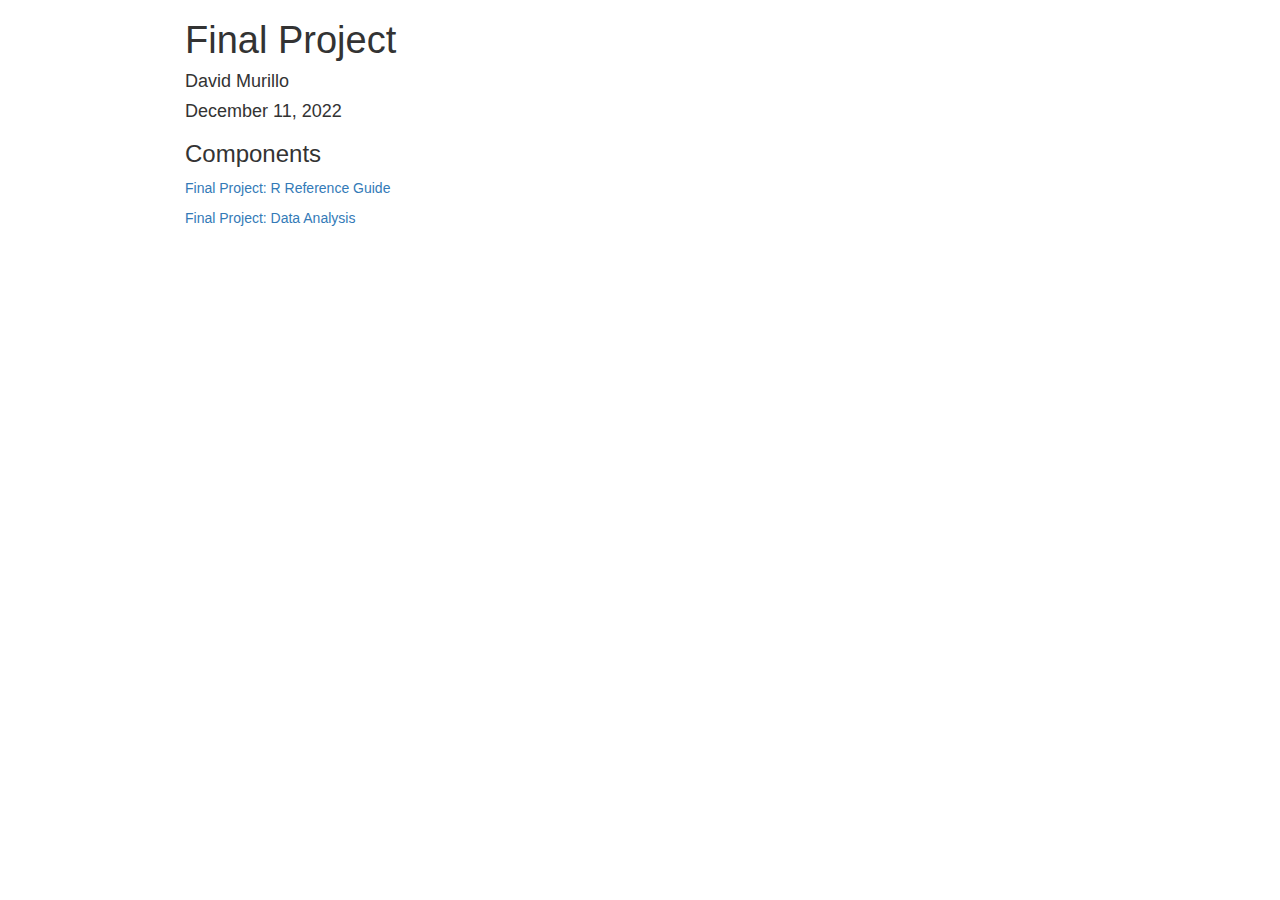
==== commit 332ccfa5: "Add files via upload" ====
--- a/docs/index.html
+++ b/docs/index.html
@@ -13,7 +13,7 @@
 
 <meta name="date" content="2022-12-11" />
 
-<title>final_R_reference.Rmd</title>
+<title>Final Project</title>
 
 <script>// Pandoc 2.9 adds attributes on both header and div. We remove the former (to
 // be compatible with the behavior of Pandoc < 2.8).
@@ -254,7 +254,6 @@
 
 
 
-<style type="text/css">.notes {border: 1px solid black;}</style>
 
 
 
@@ -357,555 +356,19 @@
 
 
 
-<h1 class="title toc-ignore">final_R_reference.Rmd</h1>
+<h1 class="title toc-ignore">Final Project</h1>
 <h4 class="author">David Murillo</h4>
 <h4 class="date">December 11, 2022</h4>
 
 </div>
 
 
-<div id="r-reference-guide" class="section level1 tabset tabset-pills">
-<h1 class="tabset tabset-pills">R Reference Guide</h1>
-<div id="loading-data-and-packages" class="section level2">
-<h2>Loading Data and Packages</h2>
-<p>For data analysis it is essential to have databases, in R there are
-several ways to load databases from the directory of our PC. One way to
-load the databases is with the read.csv() function, this allows you to
-load files delimited by commas <code>,</code>. Likewise, this function
-can be accompanied by the <code>here()</code> function of the
-<code>here</code> package. Before load packages we need install the
-packages that we want, to do this we could use the function
-<code>install.packages()</code>, one time the package is installed, we
-will need load them with the function <code>require</code> or
-<code>library</code>. The different between them is that
-<code>require</code> load package one time, if the package is already
-loaded <code>require</code> will not reload the package this will help
-use to save time.</p>
-<div class="notes">
-<p>Example 1. To use <code>require</code>, first we need installs the
-package <code>here</code>, and after we will use the function
-<code>require</code> to load the package <code>here</code>.</p>
-<pre class="r"><code>install.packages(&quot;here&quot;)</code></pre>
-<p>Install.packages is the function to install a packages in R, observe
-that the name of the packages have to be inside of quotation marks
-<code>&quot; &quot;</code>.</p>
-<pre class="r"><code>require(here) </code></pre>
-<pre><code>## Loading required package: here</code></pre>
-<pre><code>## here() starts at C:/Users/DavidMurillo/OneDrive - University of Massachusetts/Umass/Classes/Fall2022/DataAna/git/FinalProject_DavidMurillo</code></pre>
-<p>Observe that to load a package we dot need put the package name
-inside quotation marks.</p>
-</div>
-<p>Now we will to see other example to load a package, this time using
-<code>library()</code> function and <code>palmerpeguins</code>
-package.</p>
-<div class="notes">
-<p><strong>Example</strong></p>
-<pre class="r"><code>install.packages(&quot;palmerpenguins&quot;)</code></pre>
-<p>Remember the name of the packages inside of quotation marks.</p>
-<pre class="r"><code>library(palmerpenguins) </code></pre>
-<pre><code>## Warning: package &#39;palmerpenguins&#39; was built under R version 4.2.2</code></pre>
-<p>when we use library we do not need put the packagues name inside of
-quotation mark.</p>
-</div>
-<p>The package <code>here</code> was create to work with RProjects, the
-function <code>here()</code> let us to to load data sets in a easy way.
-For example, if we have a subdirectory of our main RProject directory
-called <code>data</code> and in the data subfolder there is a file
-called ginkgo_data_2021.csv containing data with value separate by
-comma. The function <code>here()</code> will returns the absolute path
-to the base directory of our RProject.</p>
-<p>To show how <code>here()</code> function works we will see a example
-to load the <code>ginkgo_data_2021.csv</code> data that is in our
-subfolder <code>data</code> of our RProject. For this example we will
-use the function <code>read.csv()</code> that let us to load a data set
-with values separate by comma.</p>
-<div class="notes">
-<p><strong>Example</strong></p>
-<pre class="r"><code>ginkgo &lt;- read.csv(here(&quot;data&quot;, &quot;ginkgo_data_2021.csv&quot;))</code></pre>
-<p>Observe that read.csv() function is using to load a data set with
-values separate by comma, and here() function is returns the absolute
-path to R will read our directory from our Principal folder. The dataset
-ginkgo_data_2021.csv now is called ginkgo in our R environment.</p>
-</div>
-</div>
-<div id="data-structures" class="section level2">
-<h2>Data structures</h2>
-<p>The <code>c()</code> function help us to create a vectors, every
-element inside the parenthesis have to be separate by comma.</p>
-<p>First we will create a numeric vector as example to explain how to
-works <code>c()</code> function, I will called <code>x</code> to the
-numeric vector.</p>
-<div class="notes">
-<p><strong>Example</strong></p>
-<pre class="r"><code>x &lt;- c(1, 5, 7, 8, 2, 1, 5, 6, 3, 9)</code></pre>
-<p>Observe that every value inside the parenthesis have to be separate
-by comma.</p>
-<p>Others way to make a numeric vector is with <code>:</code> between
-the first and last element of the vector.</p>
-<p><strong>Example</strong></p>
-<pre class="r"><code>x2 &lt;- c(1:10) </code></pre>
-<p>Observe that in this time, the values are not separate by comma, this
-is because we are create a vector with continues values from 1 to 10</p>
-<p>Also with the function <code>c()</code> we can create a string
-variable, to make this every element have to be inside quotation marks
-<code>&quot; &quot;</code> and separate by comma. Let go to created a string with
-name of people.</p>
-<pre class="r"><code>names &lt;- c(&quot;Carlos&quot;, &quot;David&quot;, &quot;Elena&quot;, &quot;Maria&quot;, &quot;Carla&quot;,
-           &quot;Carlos&quot;, &quot;David&quot;, &quot;Elena&quot;, &quot;Maria&quot;, &quot;Carla&quot;)
-
-names</code></pre>
-<pre><code>##  [1] &quot;Carlos&quot; &quot;David&quot;  &quot;Elena&quot;  &quot;Maria&quot;  &quot;Carla&quot;  &quot;Carlos&quot; &quot;David&quot;  &quot;Elena&quot; 
-##  [9] &quot;Maria&quot;  &quot;Carla&quot;</code></pre>
-<p>Observe than the vector <code>names</code> now contain the names of
-people.</p>
-</div>
-<p>One time we have learnt og to load datasets and make vector, we could
-want to know how many elements there are in a specific variable or
-vector, for example if we want to know how many elements there are in
-the <code>x</code> vector, we could use the function
-<code>length()</code> to know it.</p>
-<div class="notes">
-<p><strong>Example</strong></p>
-<p>In the <code>x</code> vector that we created we know that there are
-10 values or observation, we will confirm that with the
-<code>length()</code> function.</p>
-<pre class="r"><code>length(x) </code></pre>
-<pre><code>## [1] 10</code></pre>
-<p>We can see the result match with our previous assumption.</p>
-<p>Now we will see how many values there are in our vector
-<code>names</code></p>
-<pre class="r"><code>length(names)</code></pre>
-<pre><code>## [1] 10</code></pre>
-</div>
-<p>Now that we can create vector, we can go ahead and create matrices.
-To create a matrix we can use the <code>matrix()</code> function. To
-create a matrix we only need a vector and tell to R how many column and
-row we want for our matrix.</p>
-<div class="notes">
-<p><strong>Example</strong></p>
-<p>To illustrate how to create a matrix, we will create a matrix with 9
-element, three columns and three rows</p>
-<pre class="r"><code>matrix(c(1:9), ncol = 3, nrow = 3 )</code></pre>
-<pre><code>##      [,1] [,2] [,3]
-## [1,]    1    4    7
-## [2,]    2    5    8
-## [3,]    3    6    9</code></pre>
-<p>If we want to change the order of the values, for example we want
-that the first row show the values of 1, 2 and 3 we can tell to R made
-than with the argument <code>byrow = TRUE</code>.</p>
-<p><strong>Example</strong></p>
-<pre class="r"><code>matrix(c(1:9), ncol = 3, nrow = 3, byrow = TRUE )</code></pre>
-<pre><code>##      [,1] [,2] [,3]
-## [1,]    1    2    3
-## [2,]    4    5    6
-## [3,]    7    8    9</code></pre>
-</div>
-<p>Now we will learn to create a data frame using the
-<code>data.frame()</code> function, to illustrate how the
-<code>data.frame</code> function works we will use our previous
-variables x, x2 and names.</p>
-<div class="notes">
-<p><strong>Example</strong></p>
-<pre class="r"><code>data.frame(names, x, x2) </code></pre>
-<pre><code>##     names x x2
-## 1  Carlos 1  1
-## 2   David 5  2
-## 3   Elena 7  3
-## 4   Maria 8  4
-## 5   Carla 2  5
-## 6  Carlos 1  6
-## 7   David 5  7
-## 8   Elena 6  8
-## 9   Maria 3  9
-## 10  Carla 9 10</code></pre>
-<p>In this case names will be the first column, x the second, and x2 the
-third. To create this data frame, every argument must have the same
-numbers of observation, in this case every variable have 10
-observation.</p>
-</div>
-<p>If we interesting in how many rows has a data frame, we can use the
-function <code>nrow()</code>, if we want to know how many columns has a
-data frame we could use <code>ncol()</code> function, if we want to know
-the dimension of a data frame we can use the <code>dim()</code>
-function.</p>
-<div class="notes">
-<p><strong>Example</strong></p>
-<p>We will use the previous fucntions to know how many rows and columns
-there are in the <code>ginkgo</code> data.</p>
-<pre class="r"><code>nrow(ginkgo) </code></pre>
-<pre><code>## [1] 756</code></pre>
-<p>We can see that the ginkgo data set contains 756 rows</p>
-<pre class="r"><code>ncol(ginkgo) </code></pre>
-<pre><code>## [1] 6</code></pre>
-<p>We can see that the ginkgo data set contains 6 columns</p>
-<pre class="r"><code>dim(ginkgo) </code></pre>
-<pre><code>## [1] 756   6</code></pre>
-<p>We can see that the ginkgo data set contains 756 rows and 6
-columns</p>
-</div>
-</div>
-<div id="subsetting" class="section level2">
-<h2>Subsetting</h2>
-<p>In many occasion we will want to extract only one variable or some
-observation inside of a data set, there are different options in R to
-make this. We can use the <code>$</code> to extract only one variable
-every time.</p>
-<div class="notes">
-<p><strong>Example</strong></p>
-<p>We will extract the column <code>seeds_present</code> from
-<code>ginkgo</code> data</p>
-<pre class="r"><code>seeds_present &lt;- ginkgo$seeds_present</code></pre>
-<p>Observe that the new variable <code>seeds_present</code> has the
-result only for the seeds_present variable. We can confirm this using
-the function <code>head()</code>.</p>
-<pre class="r"><code>head(seeds_present) </code></pre>
-<pre><code>## [1] FALSE FALSE FALSE FALSE FALSE FALSE</code></pre>
-</div>
-<p>Other way to extract a variable from a data is using <code>[]</code>,
-these signals let us to select columns or rows.</p>
-<div class="notes">
-<p><strong>Example</strong></p>
-<p>We will select the first row of the ginkgo data</p>
-<pre class="r"><code>ginkgo[1 , ] </code></pre>
-<p>Observe that the comma separate de row from the columns, before
-<code>,</code> are the rows and after <code>,</code> are the
-columns.</p>
-<p>We will select the element in row 2, and column 3</p>
-<pre class="r"><code>ginkgo[2, 3] </code></pre>
-<p>Observe that 2 is the row number two, and 3 is the column number
-three</p>
-<p>Now we will select the 3rd column of the ginkgo data</p>
-<pre class="r"><code>ginkgo[, 3]</code></pre>
-</div>
-<p>Sometimes we will want to extract all values from a specific category
-level, for example in the data <code>penguins</code> form the packages
-<code>palmerpeguins</code>, the variable <code>species</code> has three
-levels <code>Adelie</code>, <code>Chinstrap</code> and,
-<code>Gentoo</code> if we want to retrieve all data for Adelie penguins
-we can use the function <code>subset()</code></p>
-<div class="notes">
-<p><strong>Example</strong></p>
-<p>We will extract all the value for <code>Adelie</code> penguin from
-the variable <code>species</code> of the <code>penguin</code>s data</p>
-<pre class="r"><code>Adelie &lt;- subset(penguins, species == &quot;Adelie&quot;)</code></pre>
-<p>Observe that, penguins is the data, species is the variable from
-where we want to extract all values of the Adelie specie, and Adelie has
-to be into quotation marks.</p>
-</div>
-</div>
-<div id="numerical-data-exploratorion" class="section level2">
-<h2>Numerical Data Exploratorion</h2>
-<p>Now that we know how to load packages, load data, and basic
-operations, we can start with some numeric data exploration, part of the
-numeric data exploration is the statistical summary of the data. In R we
-can use the <code>summary</code> function to know the name of our
-variables, how many observations has every variable, maximum, minimun,
-median, mean, standard deviation, first and third quartiles for every
-variable.</p>
-<div class="notes">
-<p><strong>Example</strong></p>
-<p>We will use the ginkgo data to illustrate how to use the
-<code>summary</code> function</p>
-<pre class="r"><code>summary(ginkgo)</code></pre>
-<pre><code>##     site_id      seeds_present     max_width        max_depth     
-##  Min.   : 1896   Mode :logical   Min.   : 16.00   Min.   : 19.00  
-##  1st Qu.: 3703   FALSE:636       1st Qu.: 63.00   1st Qu.: 43.00  
-##  Median : 6066   TRUE :120       Median : 74.00   Median : 51.00  
-##  Mean   : 6079                   Mean   : 74.34   Mean   : 58.51  
-##  3rd Qu.: 7206                   3rd Qu.: 85.00   3rd Qu.: 66.00  
-##  Max.   :12982                   Max.   :130.00   Max.   :145.00  
-##                                                                   
-##   notch_depth    petiole_length  
-##  Min.   : 0.00   Min.   :  8.00  
-##  1st Qu.: 0.00   1st Qu.: 34.00  
-##  Median : 0.00   Median : 47.00  
-##  Mean   : 2.99   Mean   : 48.25  
-##  3rd Qu.: 4.00   3rd Qu.: 60.00  
-##  Max.   :49.00   Max.   :113.00  
-##                  NA&#39;s   :4</code></pre>
-<p><strong>Example</strong></p>
-<p>Also we can make a summary form penguins data</p>
-<pre class="r"><code>summary(penguins)</code></pre>
-<pre><code>##       species          island    bill_length_mm  bill_depth_mm  
-##  Adelie   :152   Biscoe   :168   Min.   :32.10   Min.   :13.10  
-##  Chinstrap: 68   Dream    :124   1st Qu.:39.23   1st Qu.:15.60  
-##  Gentoo   :124   Torgersen: 52   Median :44.45   Median :17.30  
-##                                  Mean   :43.92   Mean   :17.15  
-##                                  3rd Qu.:48.50   3rd Qu.:18.70  
-##                                  Max.   :59.60   Max.   :21.50  
-##                                  NA&#39;s   :2       NA&#39;s   :2      
-##  flipper_length_mm  body_mass_g       sex           year     
-##  Min.   :172.0     Min.   :2700   female:165   Min.   :2007  
-##  1st Qu.:190.0     1st Qu.:3550   male  :168   1st Qu.:2007  
-##  Median :197.0     Median :4050   NA&#39;s  : 11   Median :2008  
-##  Mean   :200.9     Mean   :4202                Mean   :2008  
-##  3rd Qu.:213.0     3rd Qu.:4750                3rd Qu.:2009  
-##  Max.   :231.0     Max.   :6300                Max.   :2009  
-##  NA&#39;s   :2         NA&#39;s   :2</code></pre>
-</div>
-<p>If we are interesting only in a specific value as the mean of one
-variable, we can use the <code>mean()</code> function, and we are
-interestinc in the standar deviation we can use the <code>sd()</code>
-function</p>
-<div class="notes">
-<p><strong>Example</strong></p>
-<p>To illustrate how <code>mean()</code> and <code>sd()</code> functions
-works, we will use the <code>max_width</code> from <code>ginkgo</code>
-data.</p>
-<pre class="r"><code>mean(ginkgo$max_width)</code></pre>
-<pre><code>## [1] 74.33823</code></pre>
-<p>Observe that I am using $ to select a specific variable</p>
-<p>When we have <code>NA</code> values, we must to use
-<code>na.rm = TRUE</code> argument to explain to R that we know that the
-variable contain <code>NA</code> observations.</p>
-<pre class="r"><code>mean(ginkgo$max_width, na.rm = TRUE) </code></pre>
-<pre><code>## [1] 74.33823</code></pre>
-<p>To get standard deviation value</p>
-<pre class="r"><code>sd(ginkgo$max_width, na.rm = TRUE)</code></pre>
-<pre><code>## [1] 16.4203</code></pre>
-</div>
-</div>
-<div id="graphical-data-exploration" class="section level2">
-<h2>Graphical Data exploration</h2>
-<p>Into data exploration is very important to know how to make some
-graphic, these graphic will help us to know possible relationship our
-patters between variables. To made some plot in R we can use the
-<code>plot()</code> function.</p>
-<div class="notes">
-<p><strong>Example</strong></p>
-<p>We will create a Scatterplot using the <code>ginkgo</code> data,
-specifically we will use the <code>max_depth</code> for the
-<code>x</code>, and <code>max_width</code> for <code>y</code>.</p>
-<pre class="r"><code>plot(x = ginkgo$max_depth,
-     y= ginkgo$max_width,
-     col = &quot;green&quot;,
-     pch = 16,
-     cex = 1, 
-     main = &quot;Scatterplot of\n maximun leaf depth and maximun leaf width&quot;,
-     xlab = &quot;Maximun leaf depth (mm)&quot;,
-     ylab = &quot;Maximun leaf width (mm)&quot;,
-     xlim = c(10,155),
-     ylim = c(0, 160))</code></pre>
-<p><img src="[data-uri]" width="576" style="display: block; margin: auto;" /></p>
-<p>Observe that:</p>
-<ul>
-<li>col: is using to put a specific color of the points</li>
-<li>pch: is the type of point</li>
-<li>cex: is the size of the point</li>
-<li>main: is using to put the title plot name</li>
-<li>xlab: is using to put the x variable name</li>
-<li>ylab: is using to put the y variable name</li>
-<li>xlim: is using to put the limit of the variable x</li>
-<li>ylim: is using to put the limit of the variable</li>
-</ul>
-<p>Lets change some parameter and style of the plot</p>
-<pre class="r"><code>plot(x = ginkgo$max_depth,
-     y= ginkgo$max_width,
-     col = &quot;darkblue&quot;,
-     pch = 0,
-     cex = 0.5, 
-     main = &quot;Scatterplot of\n maximun leaf depth and maximun leaf width&quot;,
-     xlab = &quot;Maximun leaf depth (mm)&quot;,
-     ylab = &quot;Maximun leaf width (mm)&quot;,
-     xlim = c(1,155),
-     ylim = c(5, 150))</code></pre>
-<p><img src="[data-uri]" width="576" style="display: block; margin: auto;" /></p>
-</div>
-<p>Other very important graphic tool is the histogram, a way to make
-histogram in R is using the <code>hist()</code> function.</p>
-<div class="notes">
-<p><strong>Example</strong></p>
-<p>To illustrate how <code>hist()</code> function works, we will use the
-flipper lengths from the penguins data.</p>
-<pre class="r"><code>hist(penguins$flipper_length_mm,
-     breaks = 10,
-     main = &quot;Flipper lengths histogram&quot;,
-     xlab = &quot;Flipper lengths (mm)&quot;,
-     col = &quot;gray&quot;)</code></pre>
-<p><img src="[data-uri]" width="672" /></p>
-<p>Observe that:</p>
-<ul>
-<li>the hist() only need one variable, is this case
-<code>penguins$flipper_length_mm</code></li>
-<li>breaks: make references to the number of break points in the
-histogram</li>
-<li>ylab: is using to put the y variable name</li>
-<li>col: is using to put a specific color of the bars</li>
-</ul>
-<p>Lets change some parameter and style of the plot</p>
-<pre class="r"><code>hist(penguins$flipper_length_mm,
-     breaks = 5,
-     main = &quot;Flipper lengths histogram&quot;,
-     xlab = &quot;Flipper lengths (mm)&quot;,
-     col = &quot;darkgreen&quot;)</code></pre>
-<p><img src="[data-uri]" width="672" /></p>
-</div>
-<p>Another useful graphical data exploration are the boxplots, we can
-use the <code>boxplot()</code> function in R.</p>
-<div class="notes">
-<p><strong>Example</strong></p>
-<p>To illustrate how to use <code>boxplot()</code> function I will use
-the ginkgo data.</p>
-<p>First I will make a simple boxplot of variable
-<code>petiole lengths</code> from the data <code>ginkgo</code></p>
-<pre class="r"><code>boxplot(ginkgo$petiole_length,
-        main = &quot;Simple boxplot of petiole length&quot;,
-        ylab= &quot;petiole lengths&quot;,
-        col= &quot;gray&quot;)</code></pre>
-<p><img src="[data-uri]" width="672" /></p>
-<p>Observe that:</p>
-<ul>
-<li>the boxplot() only need one variable, is this case
-<code>ginkgo$petiole_length</code></li>
-<li>col: is using to put a specific color of the box</li>
-</ul>
-</div>
-<p>Now that we know how the function <code>boxplot()</code> works, we
-can made a conditional boxplot of <code>petiole lengths</code>
-conditioned on the <code>seeds_present</code> column.</p>
-<div class="notes">
-<p><strong>Example</strong></p>
-<pre class="r"><code>boxplot(petiole_length ~ seeds_present, data= ginkgo,
-        main = &quot;Conditional boxplot\n
-        petiole length by seeds present&quot;,
-        ylab = &quot;Petiole length&quot;,
-        xlab = &quot;Seed present&quot;,
-        col= &quot;red&quot;)</code></pre>
-<p><img src="[data-uri]" width="672" /></p>
-<p>Observe that:</p>
-<ul>
-<li>the conditional boxplot() we need thwp variables separate by
-<code>~</code></li>
-<li>data: is the data from the variables are taken</li>
-</ul>
-</div>
-<p>We know that all these plots are important, and that many times we
-want to see them in one window, fortunately we can do that with
-<code>par()</code> function in R. Lets create a figure that contain our
-4 plots.</p>
-<div class="notes">
-<p>Before to make the plot we need specify how many columns and rows we
-want for our widow plot. To put the colums and rows we use the
-<code>mfrow</code> argument and with a vector <code>c</code> contain the
-number for colums and rows.</p>
-<pre class="r"><code>par(mfrow= c(2,2)) # Observer that the c(2,2) mean that we want two columns and two rows 
-
-
-# Scatterplot
-
-plot(x = ginkgo$max_depth,
-     y= ginkgo$max_width,
-     col = &quot;green&quot;,
-     pch = 16,
-     cex = 1, 
-     main = &quot;Scatterplot of\n maximun leaf depth and maximun leaf width&quot;,
-     xlab = &quot;Maximun leaf depth (mm)&quot;,
-     ylab = &quot;Maximun leaf width (mm)&quot;,
-     xlim = c(10,155),
-     ylim = c(0, 160))
-
-# Histograph
-
-hist(penguins$flipper_length_mm,
-     breaks = 10,
-     main = &quot;Flipper lengths histogram&quot;,
-     xlab = &quot;Flipper lengths (mm)&quot;,
-     col = &quot;gray&quot;)
-
-# Simple boxplot
-
-boxplot(ginkgo$petiole_length,
-        main = &quot;Simple boxplot of petiole length&quot;,
-        ylab= &quot;petiole lengths&quot;,
-        col= &quot;gray&quot;)
-
-# Conditional boxplot
-
-boxplot(petiole_length ~ seeds_present, data= ginkgo,
-        main = &quot;Conditional boxplot\n
-        petiole length by seeds present&quot;,
-        ylab = &quot;Petiole length&quot;,
-        xlab = &quot;Seed present&quot;,
-        col= &quot;red&quot;)</code></pre>
-<p><img src="[data-uri]" width="672" style="display: block; margin: auto;" /></p>
-</div>
-</div>
-<div id="distribution-function" class="section level2">
-<h2>Distribution function</h2>
-<p>In R, the dnorm() function calculates the probability density
-function for the normal distribution. This function takes in a value for
-the mean of the normal distribution, the standard deviation of the
-normal distribution, and the value for which the density is being
-calculated, and returns the probability density for that value.</p>
-<div class="notes">
-<p><strong>Example</strong></p>
-<p>We will estimate the probability density that the value 8 occurs
-using 3 as mean and 5 as standard deviation.</p>
-<pre class="r"><code>dnorm(8, mean= 3, sd= 5)</code></pre>
-<pre><code>## [1] 0.04839414</code></pre>
-</div>
-<p>The pnorm() function calculates the cumulative distribution function
-for the normal distribution. This function takes in a value for the mean
-of the normal distribution, the standard deviation of the normal
-distribution, and the value for which the cumulative probability is
-being calculated, and returns the cumulative probability for values less
-than or equal to that value.</p>
-<div class="notes">
-<p><strong>Example</strong></p>
-<p>We will estimate the cumulative distribution that the value 8 or less
-occurs using 3 as mean and 5 as standard deviation.</p>
-<pre class="r"><code>pnorm(8, mean = 3, sd= 5)</code></pre>
-<pre><code>## [1] 0.8413447</code></pre>
-</div>
-<p>The qnorm() function calculates the inverse cumulative distribution
-function for the normal distribution. This function takes in a
-probability value and returns the value at which that cumulative
-probability occurs in the normal distribution.</p>
-<div class="notes">
-<p><strong>Example</strong></p>
-<p>We will estimate the inverse cumulative distribution using 0.25 of
-probability with 7 as mean and 3 as standard deviation.</p>
-<pre class="r"><code>qnorm(0.25, mean = 7, sd= 3)</code></pre>
-<pre><code>## [1] 4.976531</code></pre>
-</div>
-<p>The dbinom() function calculates the probability density function for
-the binomial distribution. This function takes in the number of trials,
-the probability of success on each trial, and the number of successes,
-and returns the probability density for that number of successes.</p>
-<div class="notes">
-<p><strong>Example</strong></p>
-<p>For example I will calculate the probability density for a binomial
-distribution with 10 trials, probability of success 0.5, and 5
-successes</p>
-<pre class="r"><code>dbinom(5, size = 10, prob = 0.5)</code></pre>
-<pre><code>## [1] 0.2460938</code></pre>
-</div>
-<p>The pbinom() function calculates the cumulative distribution function
-for the binomial distribution. This function takes in the number of
-trials, the probability of success on each trial, and the number of
-successes, and returns the cumulative probability for the number of
-successes or fewer.</p>
-<div class="notes">
-<p><strong>Example</strong></p>
-<p>We will calculate the cumulative probability for a binomial
-distribution with 10 trials, probability of success 0.5, and 5
-successes</p>
-<pre class="r"><code>pbinom(5, size = 10, prob = 0.5)</code></pre>
-<pre><code>## [1] 0.6230469</code></pre>
-</div>
-<p>The qbinom() function calculates the inverse cumulative distribution
-function for the binomial distribution. This function takes in a
-probability value and returns the number of successes at which that
-cumulative probability occurs in the binomial distribution.</p>
-<div class="notes">
-<p><strong>Example</strong></p>
-<p>We will calculate the number of successes at which the cumulative
-probability 0.5 occurs for a binomial distribution with 10 trials and
-probability of success 0.5.</p>
-<pre class="r"><code>qbinom(0.5, size = 10, prob = 0.5)</code></pre>
-<pre><code>## [1] 5</code></pre>
-</div>
-</div>
+<div id="components" class="section level3">
+<h3>Components</h3>
+<p><a href="final_R_reference.html">Final Project: R Reference
+Guide</a></p>
+<p><a href="Part_2_Data_Analysis.html">Final Project: Data
+Analysis</a></p>
 </div>
 
 
